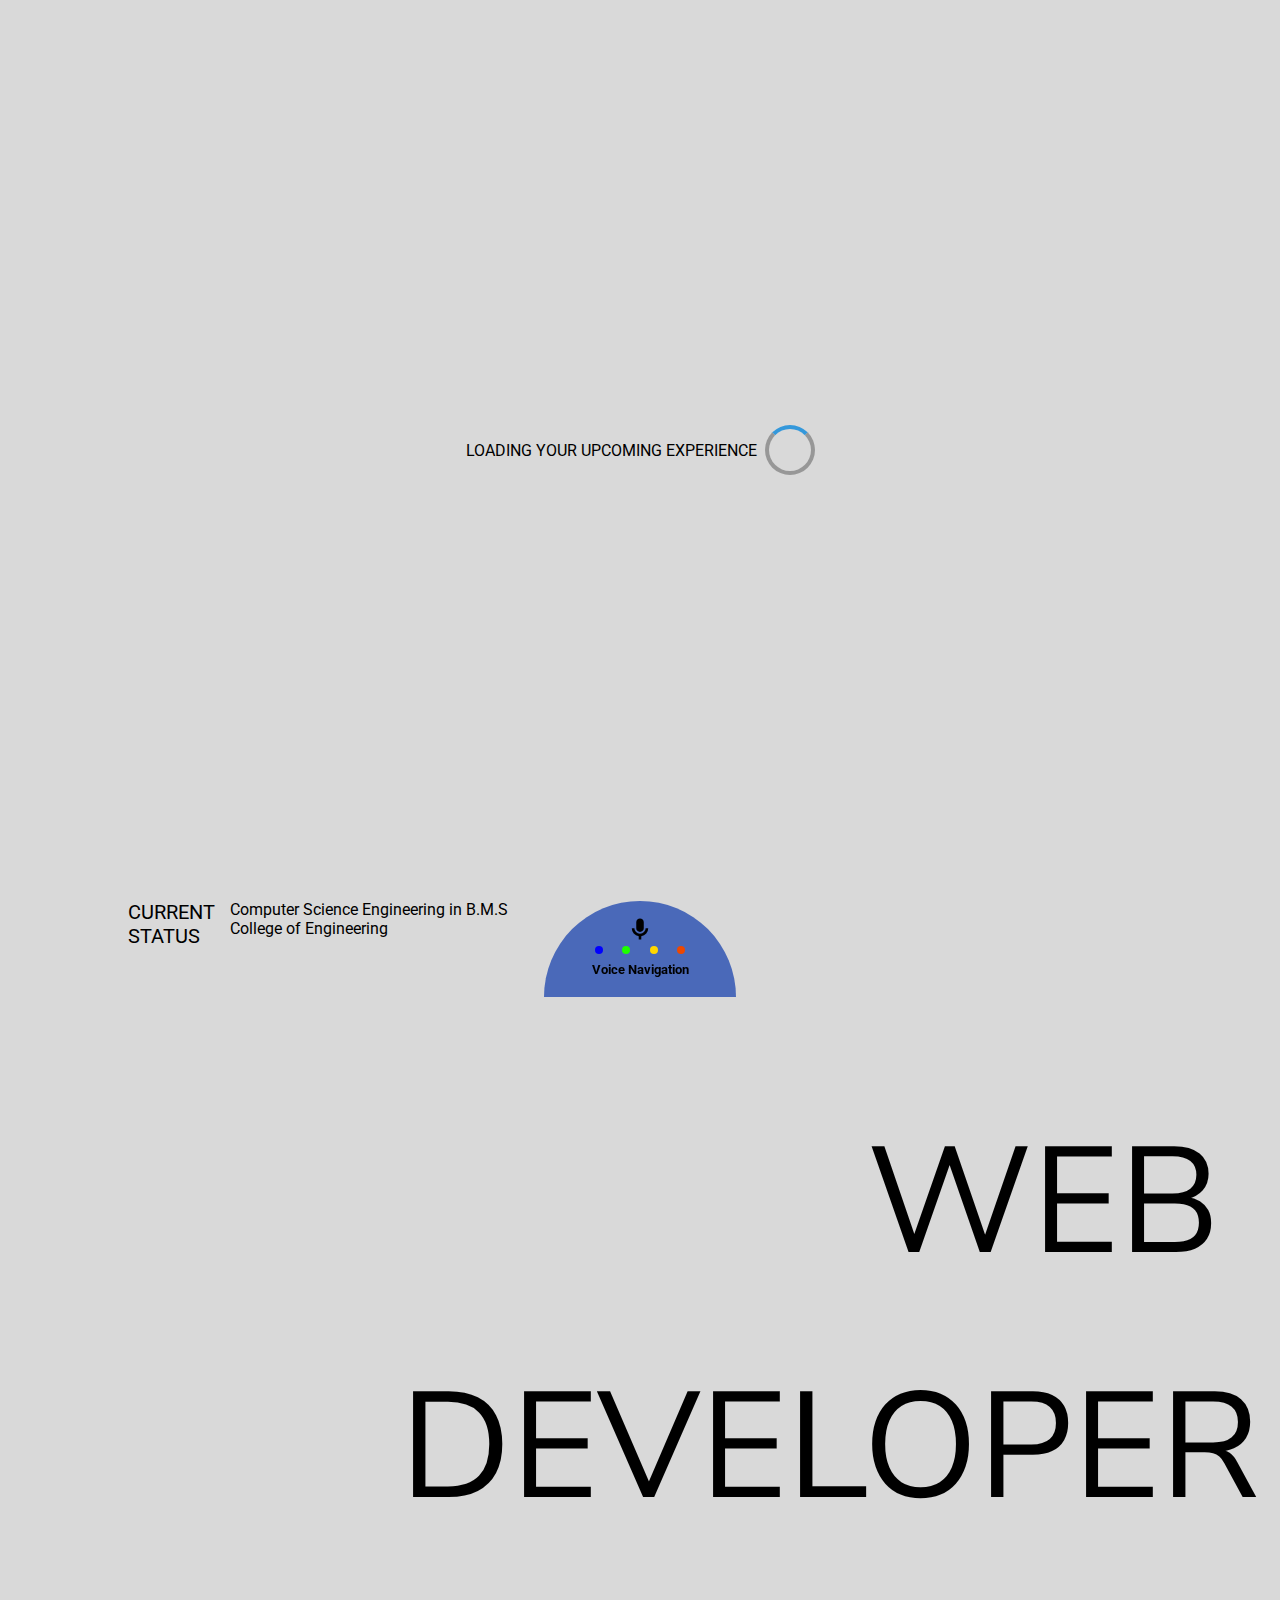
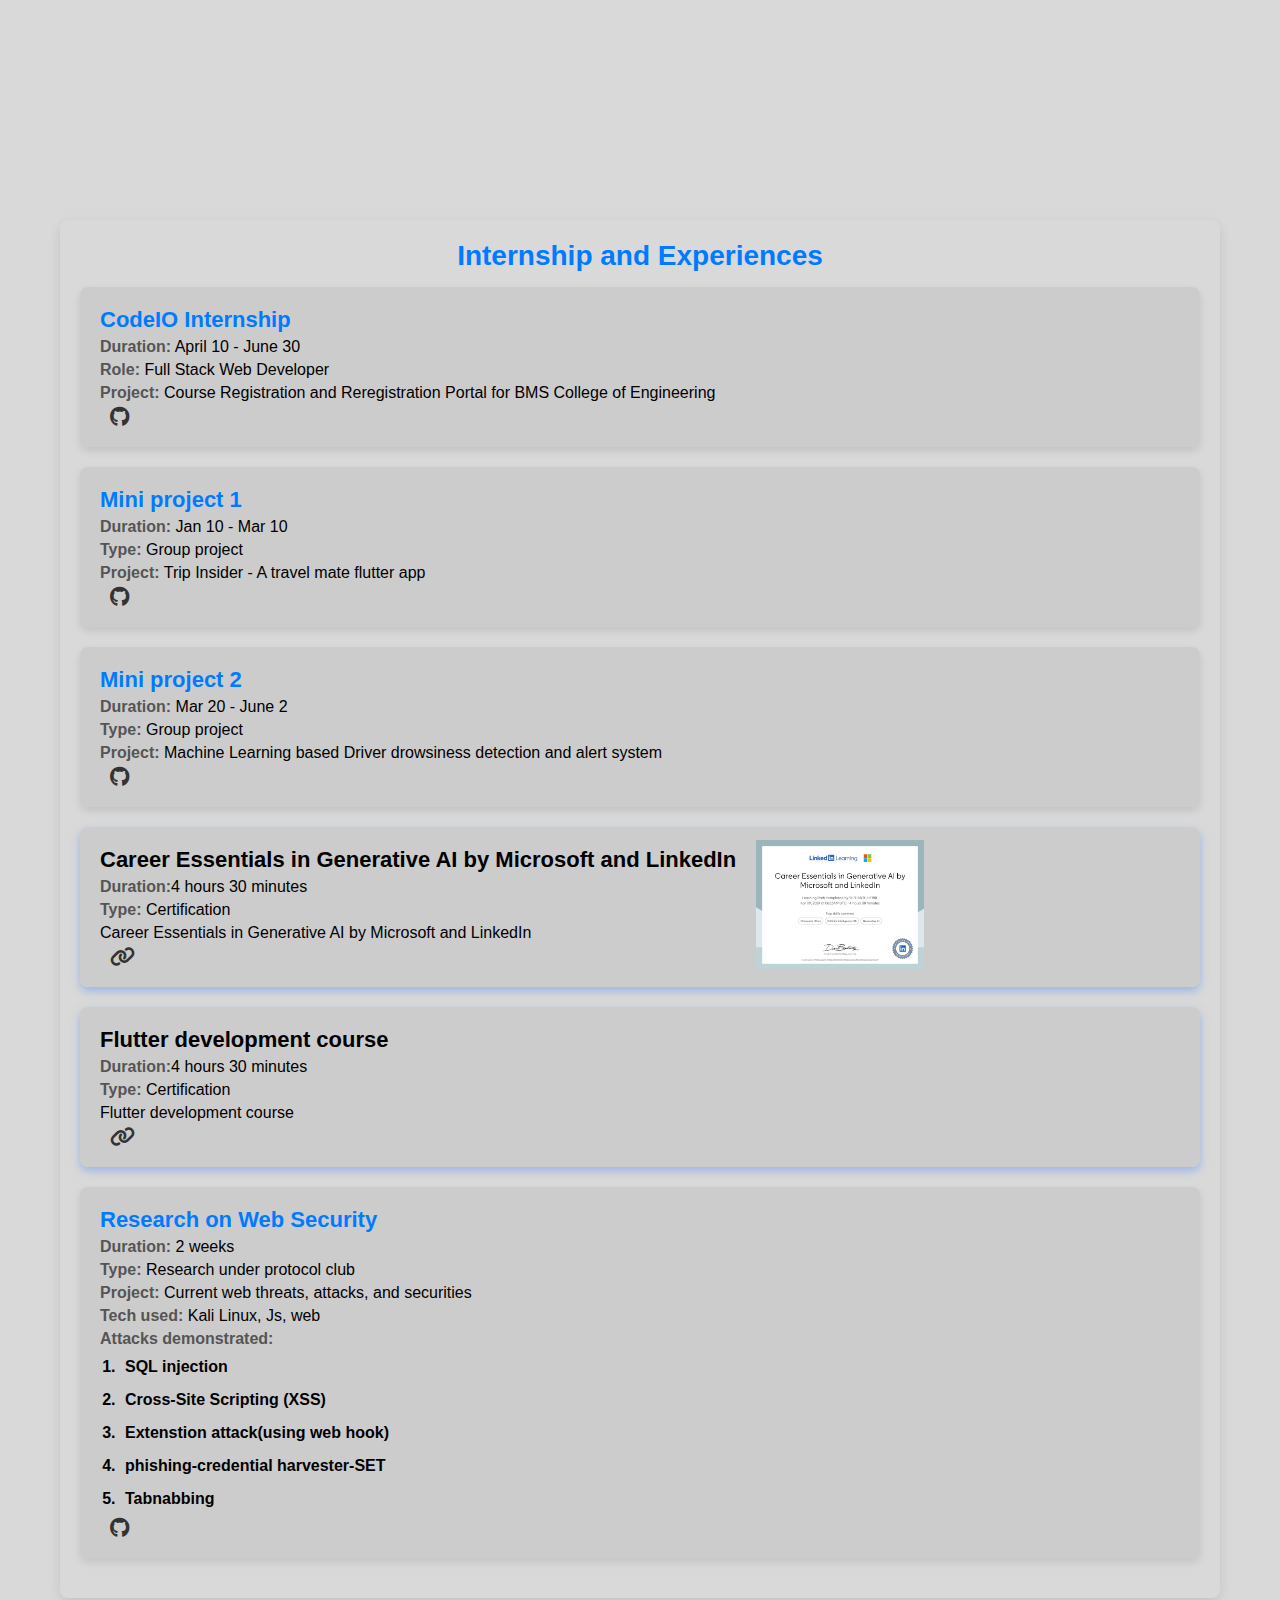
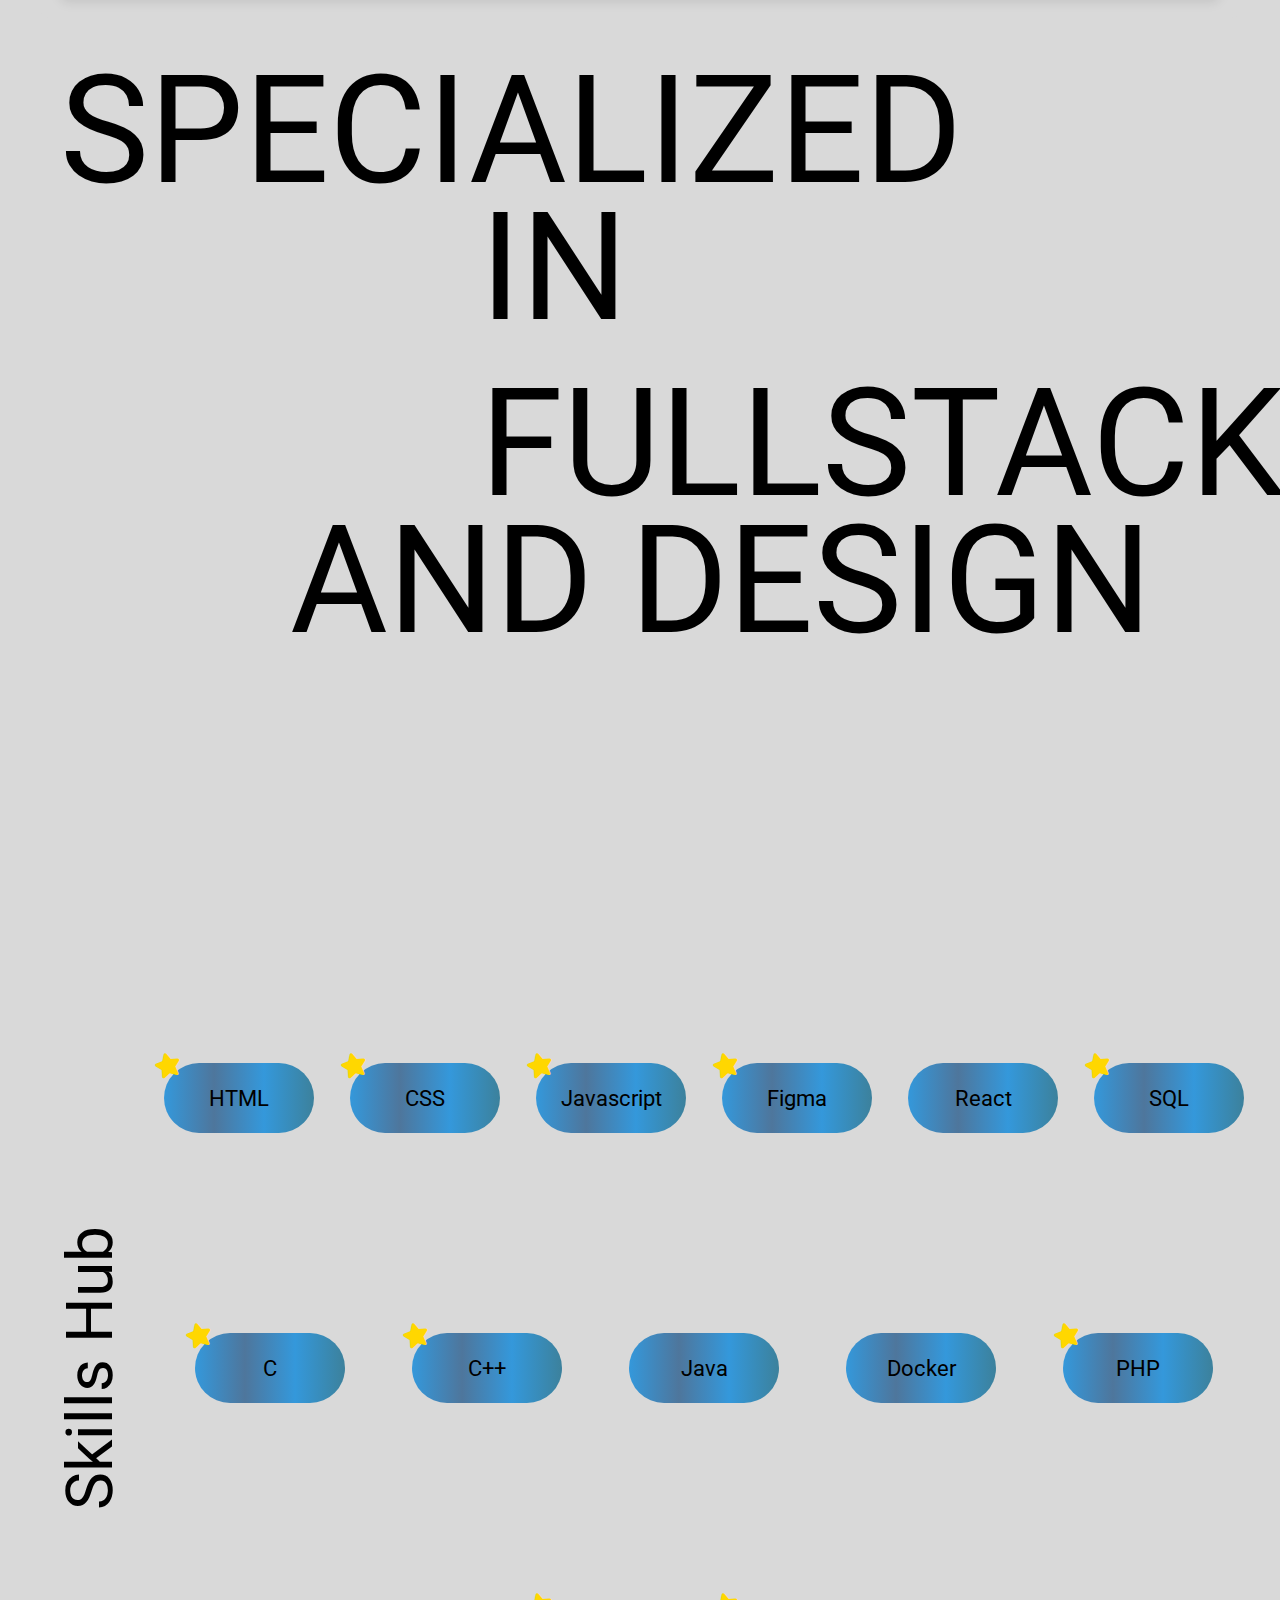
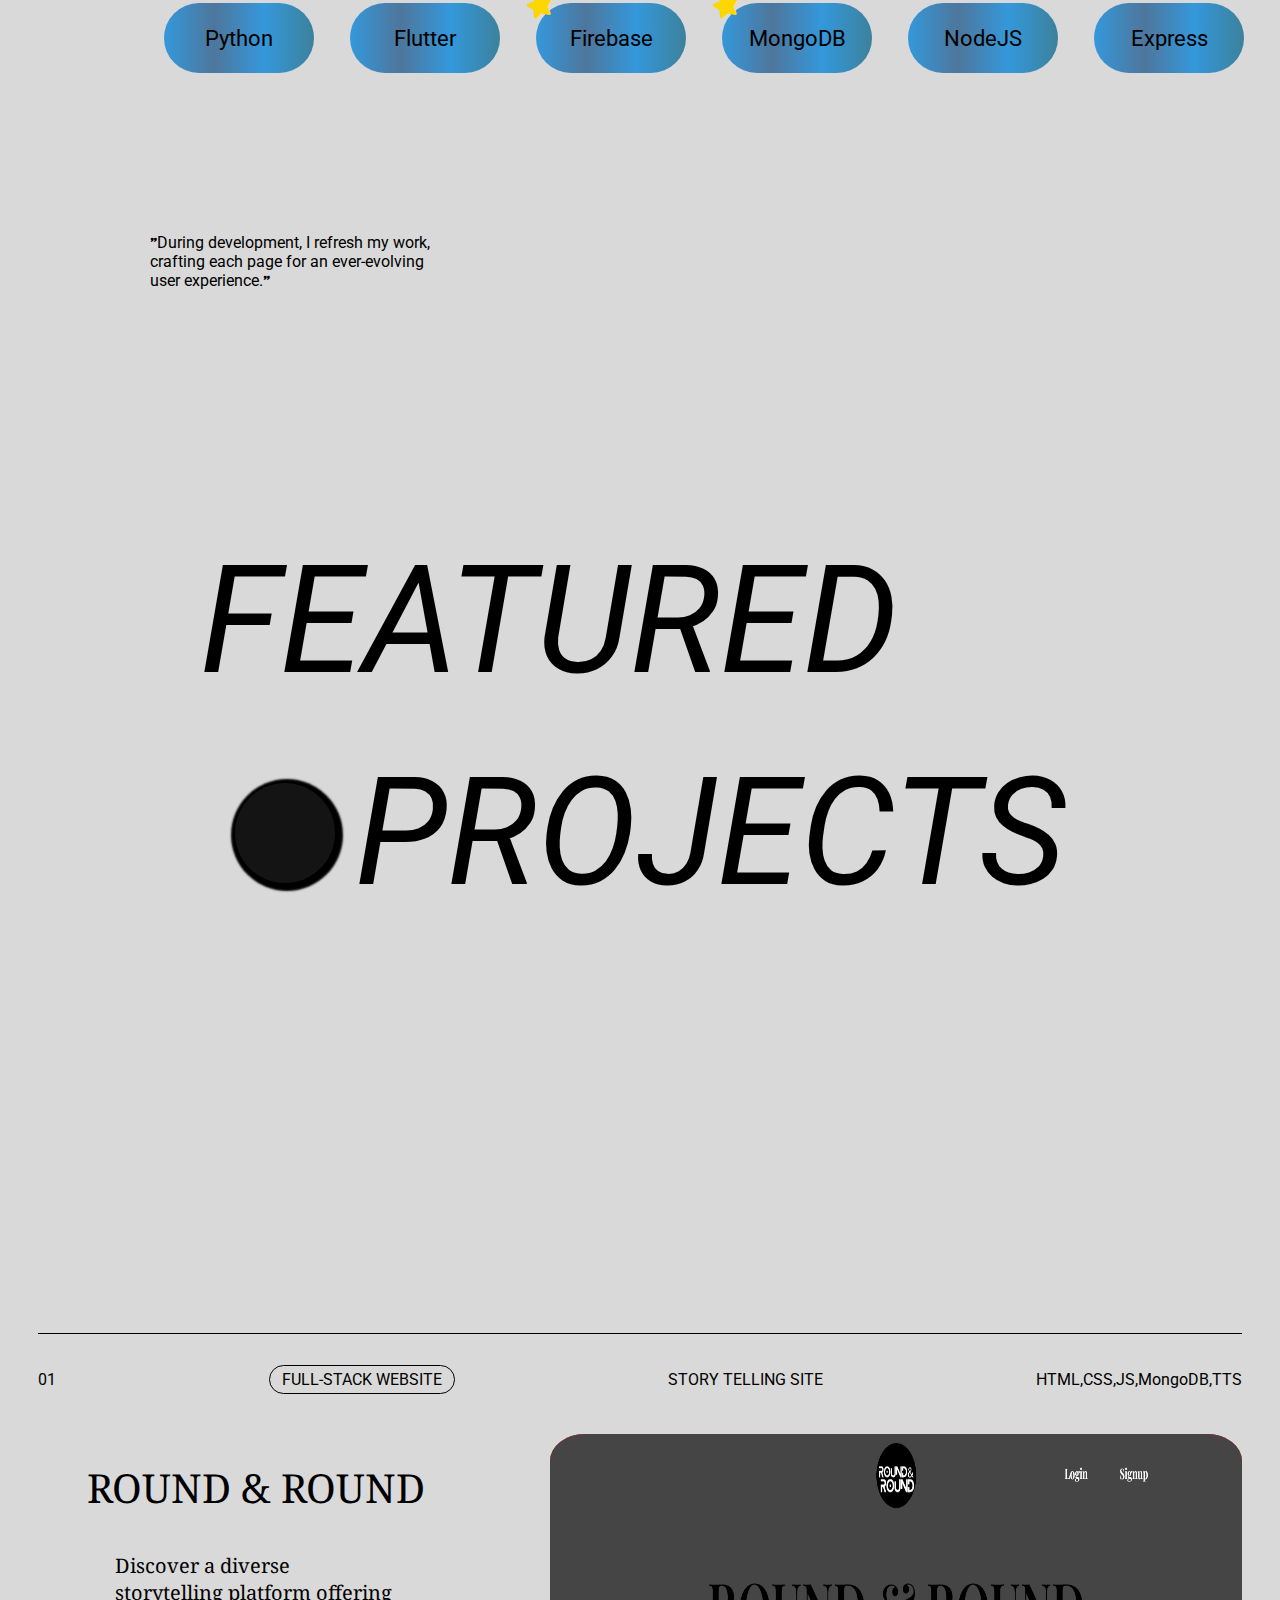
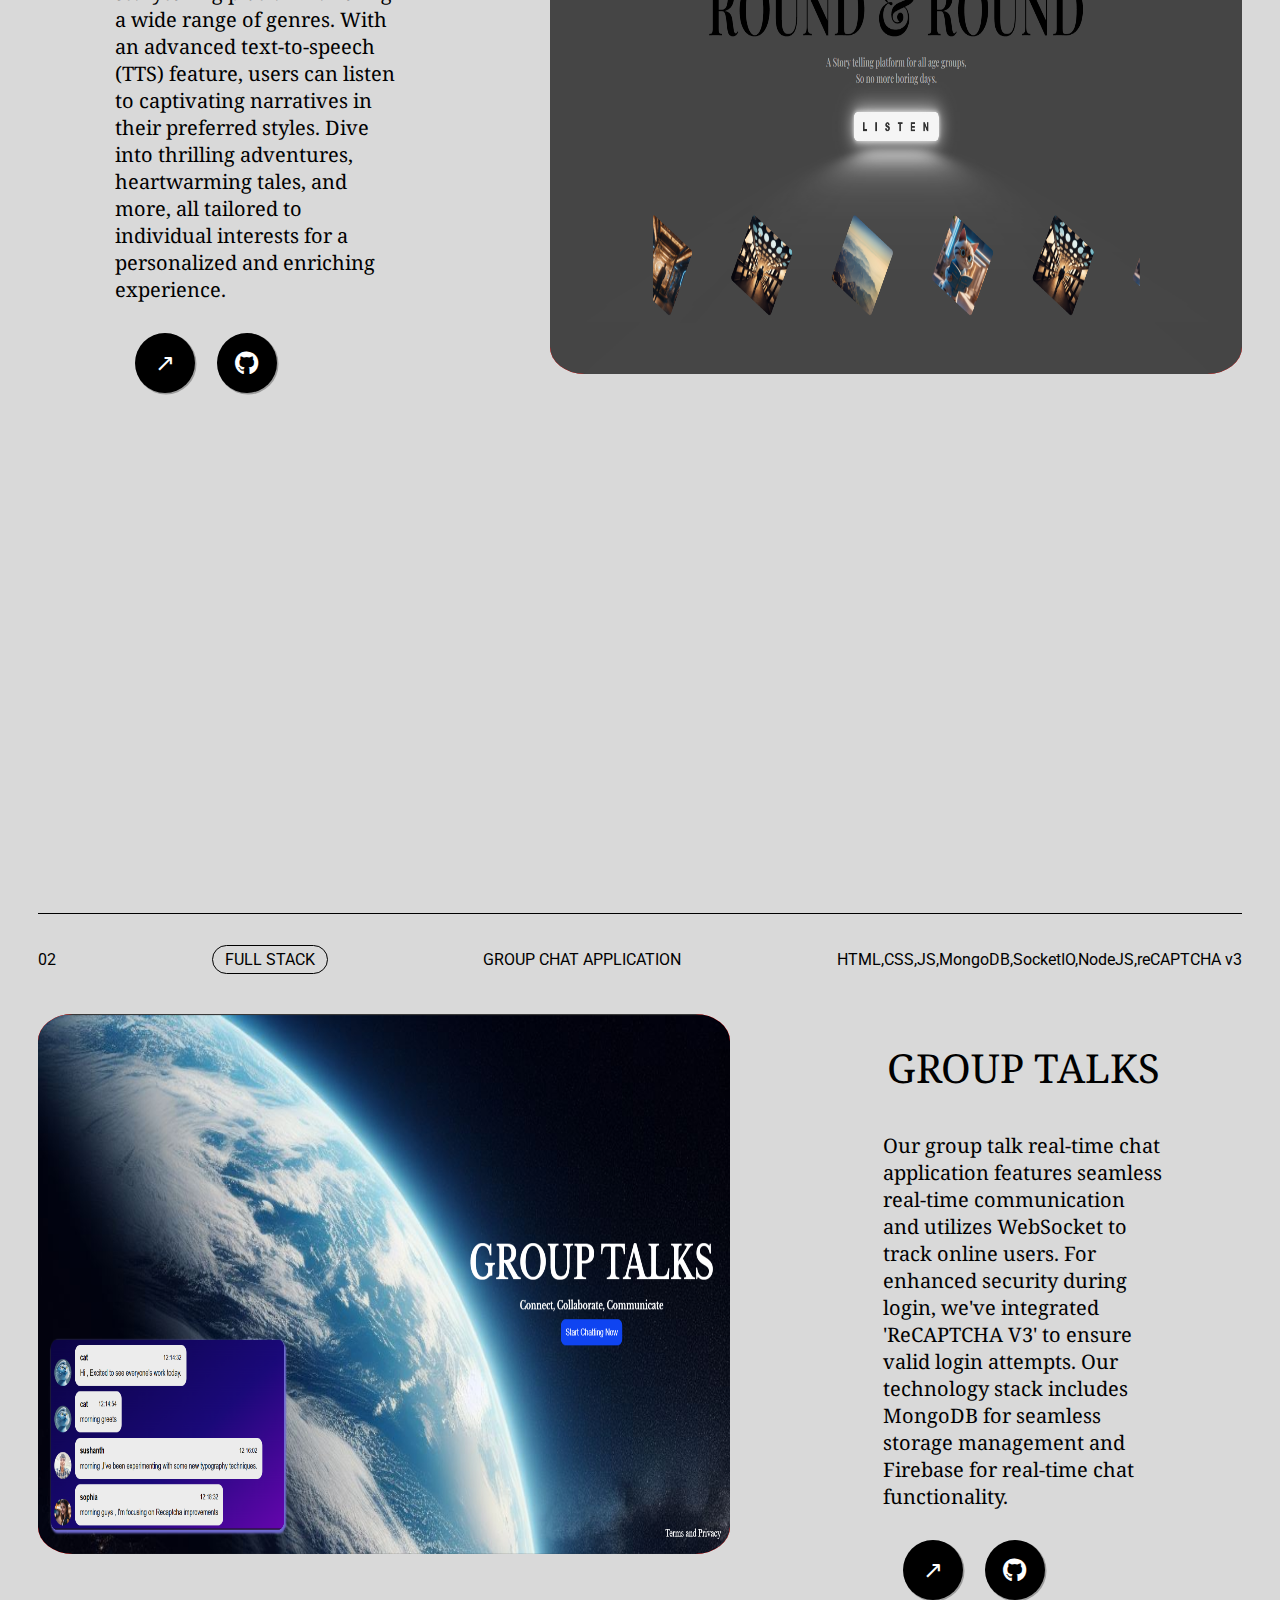
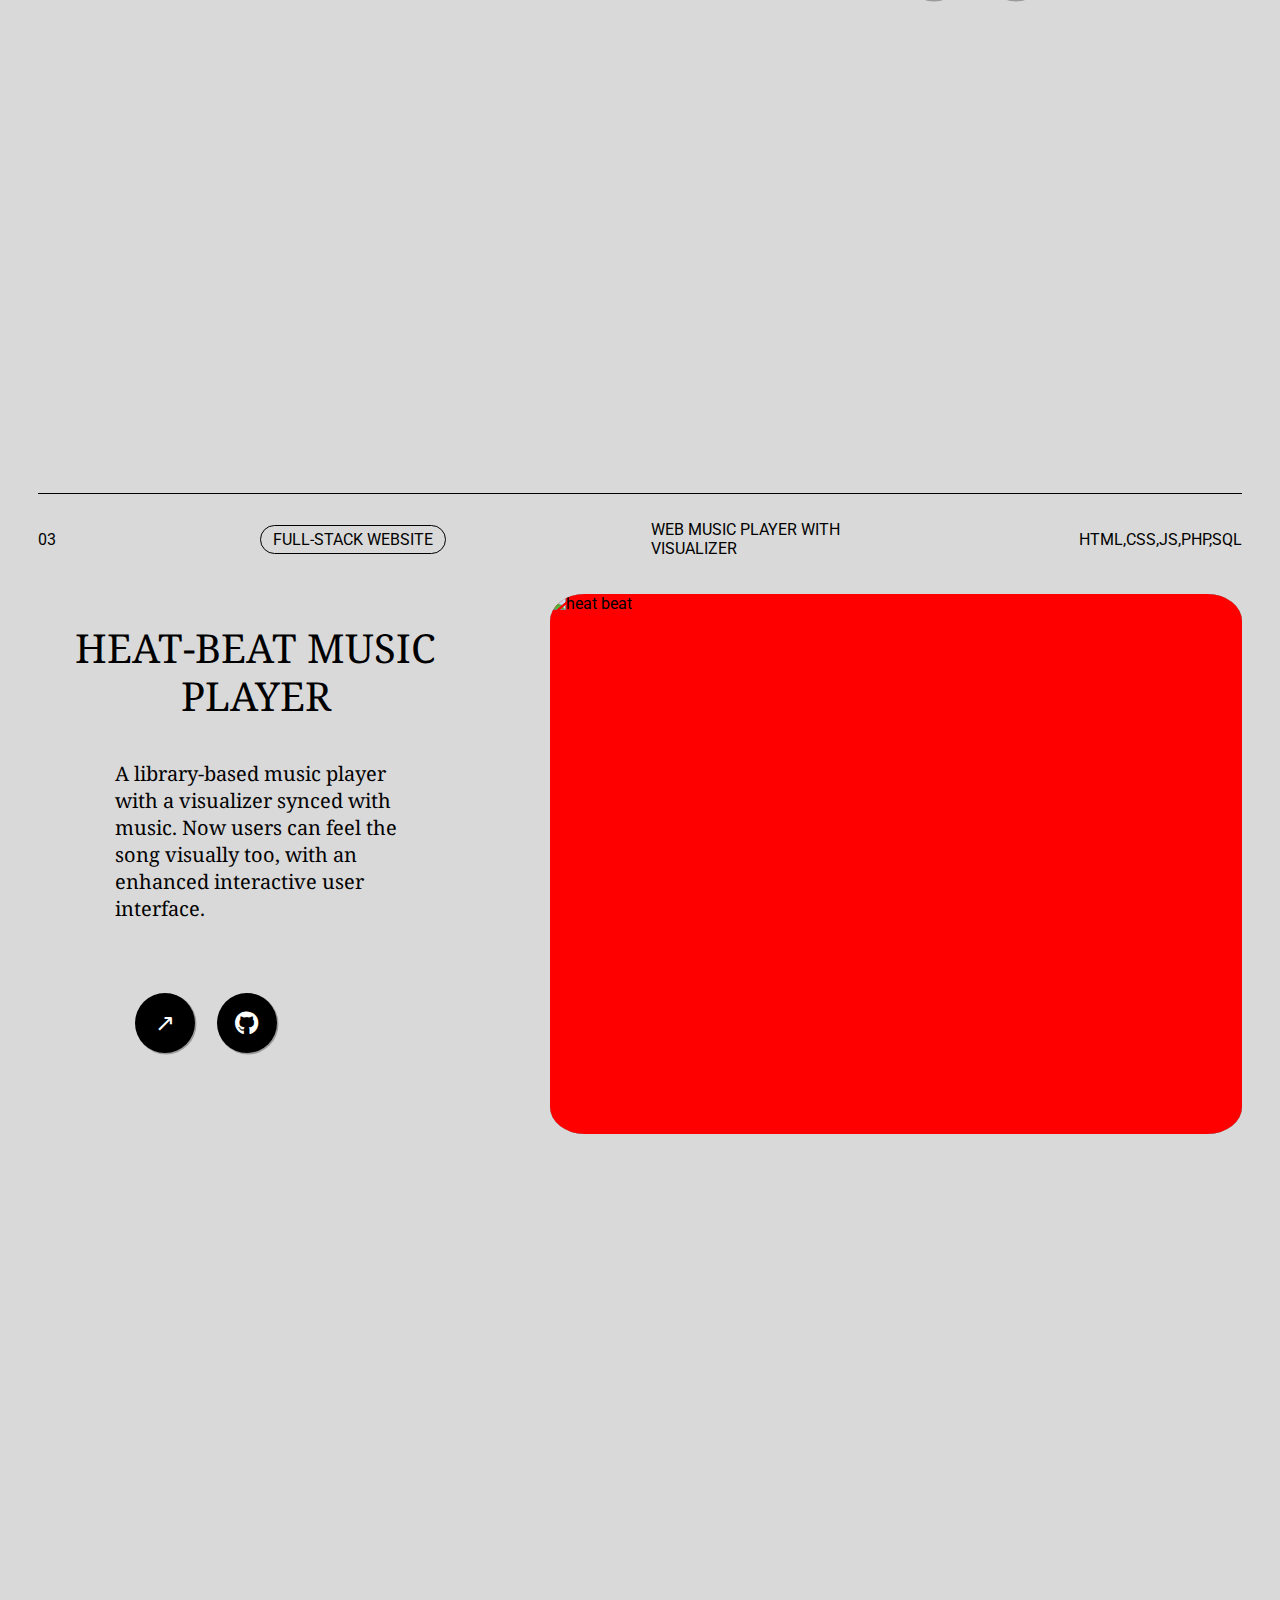
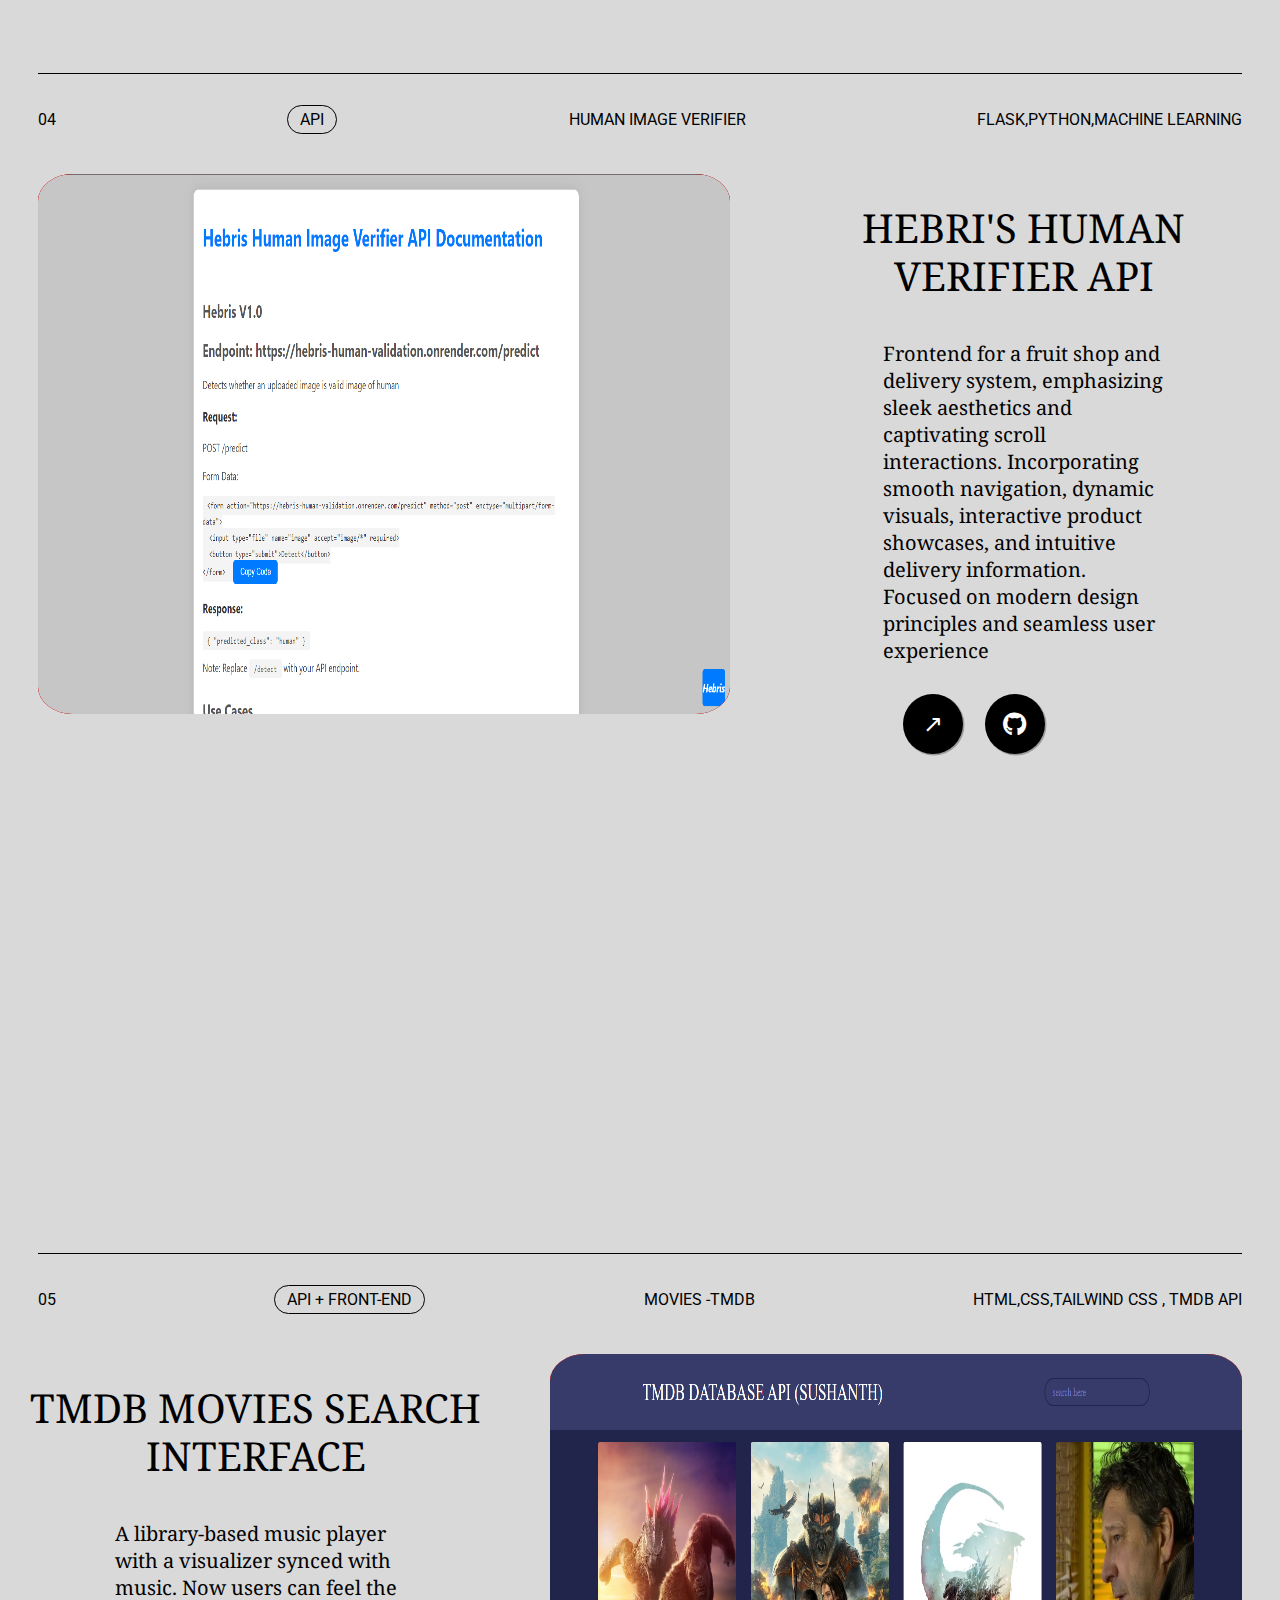
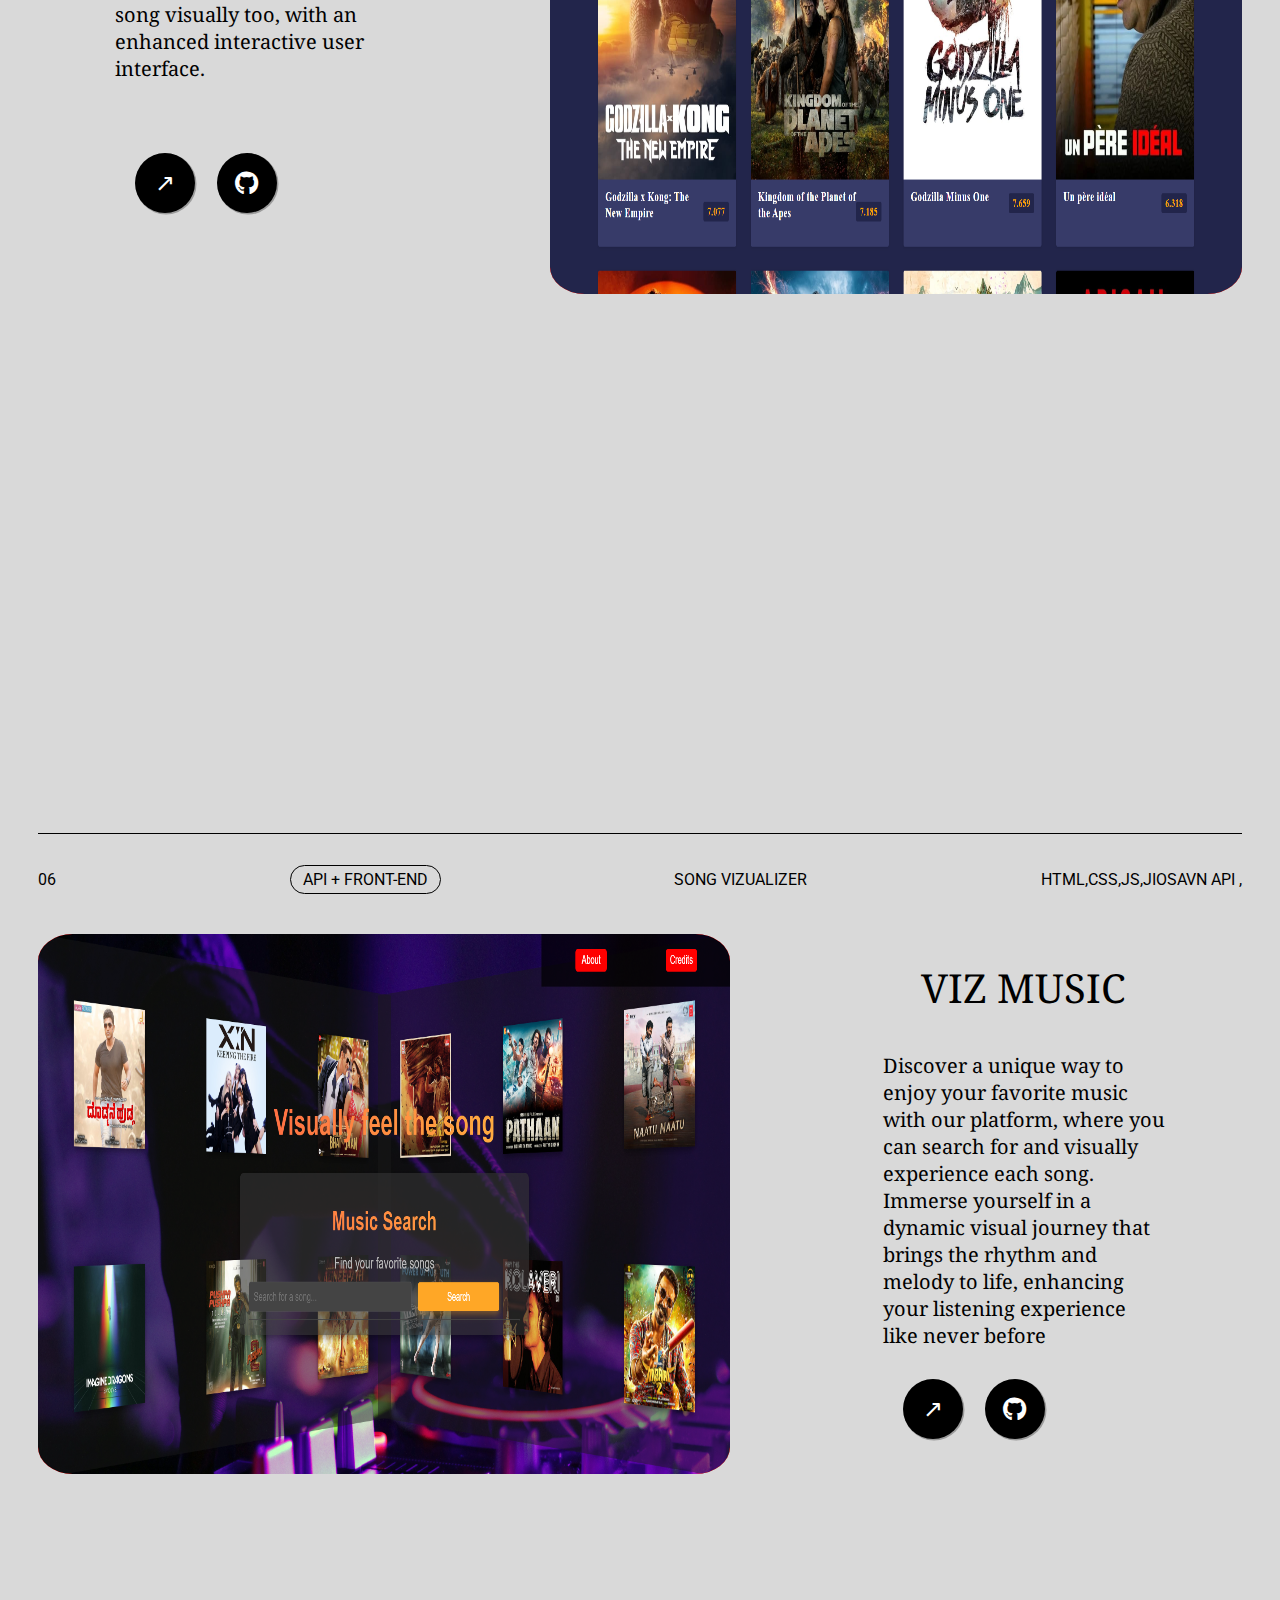
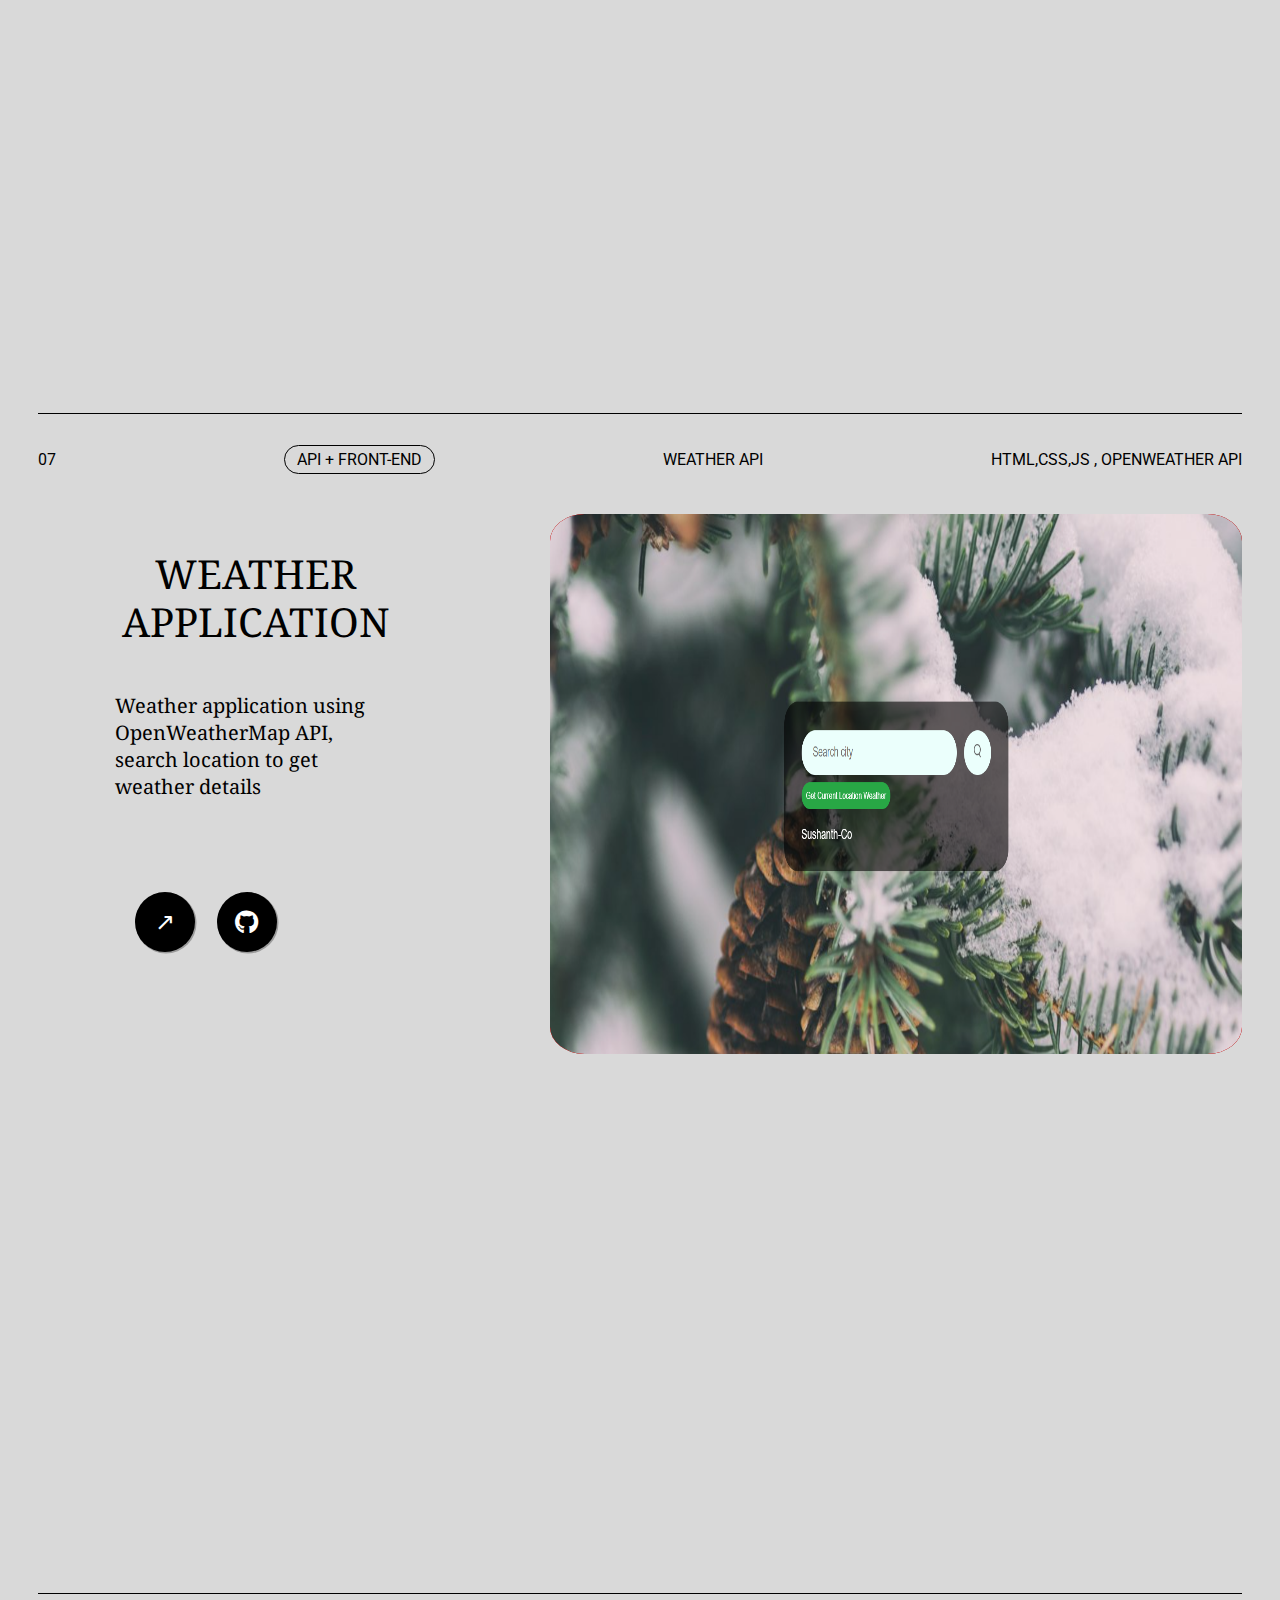
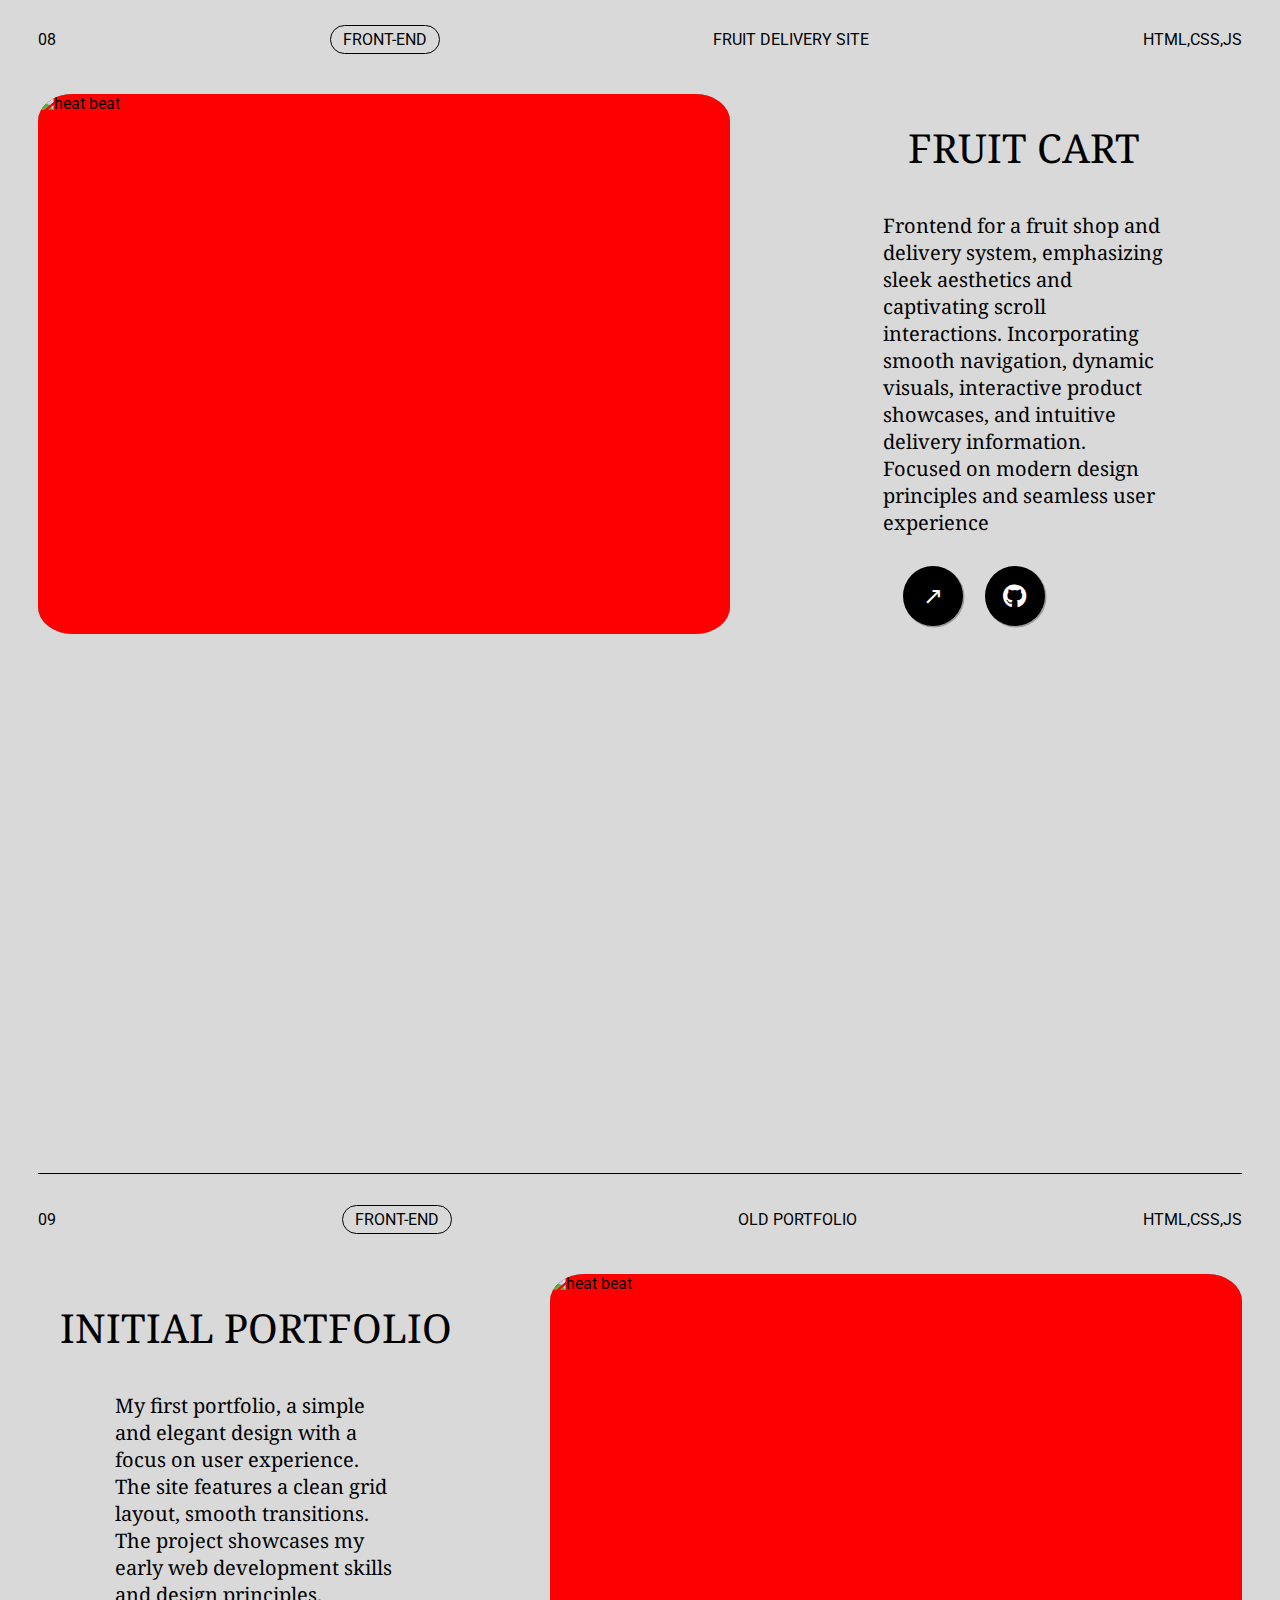
==== index.html @ 41e11ad6 "Update index.html" ====
<!DOCTYPE html>
<html lang="en">

<head>
    <meta charset="UTF-8">
    <meta name="viewport" content="width=device-width, initial-scale=1.0">
    <title>Sushanth-portfolio</title>
    <link rel="icon" href="Sushanth-transformed-bw-png.png" type="icon/x-image">
    <link rel="preconnect" href="https://fonts.googleapis.com">
<link rel="preconnect" href="https://fonts.gstatic.com" crossorigin>
<link href="https://fonts.googleapis.com/css2?family=Noto+Serif:ital,wght@0,100..900;1,100..900&display=swap" rel="stylesheet">
<link rel="stylesheet" href="https://cdnjs.cloudflare.com/ajax/libs/font-awesome/6.0.0-beta3/css/all.min.css">
    <link rel="stylesheet"
        href="https://fonts.googleapis.com/css2?family=Material+Symbols+Outlined:opsz,wght,FILL,GRAD@20..48,100..700,0..1,-50..200" />
    <link rel="stylesheet" href="style.css">
    <script src=""></script>
    <script src="https://cdn.jsdelivr.net/gh/studio-freight/lenis@1.0.27/bundled/lenis.min.js"></script
                                                                                              

    <link rel="stylesheet" href="https://fonts.googleapis.com/css2?family=Material+Symbols+Outlined:opsz,wght,FILL,GRAD@20..48,100..700,0..1,-50..200" />
    <link rel="stylesheet" href="https://fonts.googleapis.com/css2?family=Material+Symbols+Outlined:opsz,wght,FILL,GRAD@24,400,0,0" />
    <link rel="stylesheet" href="https://cdnjs.cloudflare.com/ajax/libs/font-awesome/6.0.0-beta3/css/all.min.css">
</head>

<body class="scrollable-div">
    <div id="loader">
        LOADING YOUR UPCOMING EXPERIENCE &nbsp;
        <div class="spinner"></div>
    </div>

<!-- comment -->

    <nav class="navbar scrollable-div">
        <div class="maintitle scrollable-div">
            <div class="title scrollable-div">Sushanth</div>
        </div>
        <div class="menu-icon scrollable-div" onclick="toggleMenu()">☰</div>
        <ul class="menu">
            <a href="#projects" onclick="lenis.scrollTo('#projects')" class="scroll-link">
                <li>Projects</li>
            </a>
            <a href="#enigma" onclick="lenis.scrollTo('#enigma')">
                <li>About</li>
            </a>
            <a href="#contact" onclick="lenis.scrollTo('#contact')">
                <li>Contact</li>
        </ul></a>
    </nav>

    <!-- into -->
    <div class="into scrollable-div" id="home">
        <div class="left scrollable-div">
            <div class="thumbout scrollable-div">
                <div class="thumb scrollable-div">
                    <img src="Sushanth-transformed-bw-png.png" alt="sushanth">
                </div>
            </div>
        </div>
        <div class="right">
            <div class="nameout">
                <div class="name">
                    <P class="hey">HELLO, I'M</P>
                    <p class="sushanth">
                        <span>S</span><span>U</span><span>S</span><span>H</span><span>A</span><span>N</span><span>T</span><span>H</span>
                    </p>
                    <br>
                    <p class="webdev">WEB DEVELOPER</p>
                </div>
            </div>
        </div>
    </div>



    <div class="space">
         <div class="status">
            <div class="status_wrapper">
                <div class="status1">CURRENT STATUS</div>
                 <div class="status2">Computer Science Engineering in B.M.S College of Engineering</div>
            </div>
            
        </div> 
        <div class="space1">
            <div class="space2">WEB</div>
            <div class="space3">DEVELOPER</div>
        </div> 
    </div>

    
    <div class="art">
        <div class="hingeleft">
            <div class="experience">
                <h2 class="intern">Internship and Experiences</h2>
    
                <div class="internship card">
                    <div class="card-content">
                        <h3>CodeIO Internship</h3>
                        <p><strong>Duration:</strong> April 10 - June 30</p>
                        <p><strong>Role:</strong> Full Stack Web Developer</p>
                        <p><strong>Project:</strong> Course Registration and Reregistration Portal for BMS College of Engineering</p>
                        <a href="https://github.com/Sushanth-Hebri/courseregistration" class="github-link" target="_blank"><i class="fab fa-github"></i></a>
                    </div>
                </div>
    
                <div class="internship card">
                    <div class="card-content">
                        <h3>Mini project 1</h3>
                        <p><strong>Duration:</strong> Jan 10 - Mar 10</p>
                        <p><strong>Type:</strong> Group project</p>
                        <p><strong>Project:</strong> Trip Insider - A travel mate flutter app</p>
                        <a href="https://github.com/yourusername/trip-insider" class="github-link" target="_blank"><i class="fab fa-github"></i></a>
                    </div>
                </div>
    
                <div class="internship card">
                    <div class="card-content-certificate">
                        <h3>Mini project 2</h3>
                        <p><strong>Duration:</strong> Mar 20 - June 2</p>
                        <p><strong>Type:</strong> Group project</p>
                        <p><strong>Project:</strong> Machine Learning based Driver drowsiness detection and alert system</p>
                        <a href="https://github.com/Sushanth-Hebri/Driver-Drowsiness-detection-and-alert-system" class="github-link" target="_blank"><i class="fab fa-github"></i></a>
                    </div>
                </div>

                <div class="internship card cer-bg">
                    <div class="card-content ">
                        <h3 class="certificate" >Career Essentials in Generative AI by Microsoft and LinkedIn</h3>
                        <p><strong>Duration:</strong>4 hours 30 minutes</p>
                        <p><strong>Type:</strong> Certification</p>
                        <p><strong></strong> Career Essentials in Generative AI by Microsoft and LinkedIn</p>
                        <a href="https://www.linkedin.com/learning/certificates/7f9219eeda22c2250bc389207002fa5041e8a234bf566238968164c6b673a257" class="github-link" target="_blank"><i class="fa fa-link"></i></a>
                    </div>
                    <div class="certificateimg">
                        <img src="microsoftlinkedincertificate.jpeg" alt="">
                    </div>
                </div>

                <div class="internship card cer-bg">
                    <div class="card-content">
                        <h3 class="certificate" >Flutter development course</h3>
                        <p><strong>Duration:</strong>4 hours 30 minutes</p>
                        <p><strong>Type:</strong> Certification</p>
                        <p><strong></strong> Flutter development course</p>
                        <a href="https://www.linkedin.com/learning/certificates/7f9219eeda22c2250bc389207002fa5041e8a234bf566238968164c6b673a257" class="github-link" target="_blank"><i class="fa fa-link"></i></a>
                    </div>
                    <div class="certificateimg">
                       
                    </div>
                </div>
                <div class="internship card">
                    <div class="card-content">
                        <h3>Research on Web Security</h3>
                        <p><strong>Duration:</strong> 2 weeks</p>
                        <p><strong>Type:</strong> Research under protocol club</p>
                        <p><strong>Project:</strong> Current web threats, attacks, and securities</p>
                        <p><strong>Tech used:</strong> Kali Linux, Js, web</p>
                        <p><strong>Attacks demonstrated:</strong></p>
                        <ol>
                            <li>SQL injection</li>
                            <li>Cross-Site Scripting (XSS)</li>
                            <li>Extenstion attack(using web hook)</li>
                            <li>phishing-credential harvester-SET</li>
                            <li>Tabnabbing</li>
                        </ol>
                        <a href="https://github.com/Sushanth-Hebri/Cross_Site_Scripting-XSS-demo" class="github-link" target="_blank"><i class="fab fa-github"></i></a>
                    </div>
                </div>
            </div>
        </div>
    </div>
    
    


    <div class="special">
        <div class="special1">
            <div class="sp0">
                <div class="spi0">SPECIALIZED</div>
            </div>
            <div class="sp1">
                <div class="spi1">IN FULLSTACK</div>
            </div>
            <div class="sp2">
                <div class="spi2">AND DESIGN</div>
            </div>
            <div class="sp3">
                <div class="spi3"></div>
            </div>
        </div>
    </div>


    <div class="skillout" id="skills">
      <div class="skillin">
        <div class="skilltitle">
            <div class="skills">Skills Hub</div>
        </div>

        <div class="skillcontent shadow">
            <div class="skillrow">
                <div class="torch2"></div>
                <div class="sk1">
                    <i class="fas fa-star star-icon"></i>
                    HTML
                </div>
             <div class="sk1"><i class="fas fa-star star-icon"></i>CSS</div>
             <div class="sk1"><i class="fas fa-star star-icon"></i>Javascript</div>
             <div class="sk1"><i class="fas fa-star star-icon"></i>Figma</div>
             <div class="sk1">React</div>
             <div class="sk1"><i class="fas fa-star star-icon"></i>SQL</div>
            </div>
            <div class="skillrow">
                <div class="sk1"><i class="fas fa-star star-icon"></i>C</div>
                <div class="sk1"><i class="fas fa-star star-icon"></i>C++</div>
                <div class="sk1">Java</div>
                <div class="sk1">Docker</div>
                <div class="sk1"><i class="fas fa-star star-icon"></i>PHP</div>
            </div>

            <div class="skillrow">
                <div class="sk1">Python</div>
                <div class="sk1">Flutter</div>
                <div class="sk1"><i class="fas fa-star star-icon"></i>Firebase</div>
                <div class="sk1"><i class="fas fa-star star-icon"></i>MongoDB</div>
                <div class="sk1">NodeJS</div>
                <div class="sk1">Express</div>



               
            </div>

            
            
        </div>
       
      </div>
    </div>


    <div class="projects">
        <div class="quote">
            <div class="q1">
                <p>
                    <span class="passion">"</span>During development, I refresh my work, crafting each page for an
                    ever-evolving user experience.<span class="passion">"</span>
                </p>
            </div>
        </div>


        <div class="featuredprojects" id="projects">
            <div class="phead">
                <div class="phead1">
                    <div class="ph1">FEATURED</div>
                </div>
                <div class="phead2">
                    <div class="ph2">
                        <div class="ballcontainer">
                            <div class="smallball"></div>
                        </div>PROJECTS
                    </div>
                </div>
            </div>
        </div>
    </div>



<div class="extra"></div>

    <div class="pjct1">
        <div class="horizontalline"></div>
        <div class="legend">
            <p class="project-count">01</p>
            <p class="project-type">FULL-STACK WEBSITE</p>
            <p class="project-description">STORY TELLING SITE</p>
            <p class="project-tool">HTML,CSS,JS,MongoDB,TTS</p>
        </div>

        <div class="project-content">
            <!-- <div class="project-left">
                <div class="project-name-container">
                    <div class="project-name1">HEAT-BEAT</div>
                    <div class="project-name2">MUSIC PLAYER</div>
                </div>
            </div> -->
            <div class="project-left">
                <div class="project-name-container">
                    <div class="project-name">
                      ROUND & ROUND
                    </div>
                    <div class="project-description-detailed">
                        Discover a diverse storytelling platform offering a wide range of genres. With an advanced text-to-speech (TTS) feature, users can listen to captivating narratives in their preferred styles. Dive into thrilling adventures, heartwarming tales, and more, all tailored to individual interests for a personalized and enriching experience.
                    </div>
                    <div class="links-to-out">
                        <a href="https://round-round.onrender.com" target="_blank" class="link-wrapper">
                            <div class="visit">
                                &#8599;
                            </div>
                        </a>
                        <a href="https://github.com/Sushanth-Hebri/round-round" target="_blank" class="link-wrapper">
                            <div class="github-repo">
                                <i class="fab fa-github"></i>
                            </div>
                        </a>
                    </div>
                    
                    
                    
                </div>
            </div>
            
            <div class="project-right">
                <div class="clicktoseemorel">Click to see more images</div>
                <div class="project-thumb">
                    <div class="project-image" id="seeimages" value="1">
                        <img src="roundandround.png" alt="heat beat" class="customsush">
                    </div>
                </div>
            </div>
        </div>

    </div>
<div class="extra"></div>

    <div class="pjct1">
        <div class="horizontalline"></div>
        <div class="legend">
            <p class="project-count">02</p>
            <p class="project-type">FULL STACK </p>
            <p class="project-description">GROUP CHAT APPLICATION</p>
            <p class="project-tool">HTML,CSS,JS,MongoDB,SocketIO,NodeJS,reCAPTCHA v3</p>
        </div>

        <div class="project-content">

            <div class="project-right">
                <div class="clicktoseemorer">Click to see more images</div>
                <div class="project-thumb">
                    <div class="project-image" id="seeimages" value="2">
                        <img src="grouptalks.png" alt="heat beat">
                    </div>

                </div>


            </div>
            <div class="project-left">
                <div class="project-name-container">
                    <div class="project-name">
                        GROUP TALKS
                    </div>
                    <div class="project-description-detailed">
                        Our group talk real-time chat application features seamless real-time communication and utilizes WebSocket to track online users. For enhanced security during login, we've integrated 'ReCAPTCHA V3' to ensure valid login attempts. Our technology stack includes MongoDB for seamless storage management and Firebase for real-time chat functionality.
                    </div>
                    <div class="links-to-out">
                        <a href="https://grouptalkk.onrender.com/" target="_blank" class="link-wrapper">
                            <div class="visit">
                                &#8599;
                            </div>
                        </a>
                        <a href="https://github.com/Sushanth-Hebri/realtimegd" target="_blank" class="link-wrapper">
                            <div class="github-repo">
                                <i class="fab fa-github"></i>
                            </div>
                        </a>
                    </div>
                </div>
            </div>
        </div>


    </div>
    
    <div class="extra"></div>
    <div class="pjct1">
        <div class="horizontalline"></div>
        <div class="legend">
            <p class="project-count">03</p>
            <p class="project-type">FULL-STACK WEBSITE</p>
            <p class="project-description">WEB MUSIC PLAYER WITH VISUALIZER</p>
            <p class="project-tool">HTML,CSS,JS,PHP,SQL</p>
        </div>

        <div class="project-content">
            <!-- <div class="project-left">
                <div class="project-name-container">
                    <div class="project-name1">HEAT-BEAT</div>
                    <div class="project-name2">MUSIC PLAYER</div>
                </div>
            </div> -->
            <div class="project-left">
                <div class="project-name-container">
                    <div class="project-name">
                        HEAT-BEAT MUSIC PLAYER
                    </div>
                    <div class="project-description-detailed">
                        A library-based music player with a visualizer synced with music. Now users can feel the song visually too, with an enhanced interactive user interface.
                    </div>
                    <div class="links-to-out">
                        <a href="https://github.com/Sushanth-Hebri" target="_blank" class="link-wrapper">
                            <div class="visit">
                                &#8599;
                            </div>
                        </a>
                        <a href="https://github.com/Sushanth-Hebri/frustratedboy" target="_blank" class="link-wrapper">
                            <div class="github-repo">
                                <i class="fab fa-github"></i>
                            </div>
                        </a>
                    </div>
                </div>
            </div>
            
            <div class="project-right">
                <div class="clicktoseemorel">Click to see more images</div>
                <div class="project-thumb">
                    <div class="project-image" id="seeimages" value="3">
                        <img src="p11.png" alt="heat beat" class="customsush">
                    </div>
                </div>

            </div>
        </div>

    </div>

    <div class="extra"></div>
    <div class="pjct1">
        <div class="horizontalline"></div>
        <div class="legend">
            <p class="project-count">04</p>
            <p class="project-type">API </p>
            <p class="project-description">HUMAN IMAGE VERIFIER</p>
            <p class="project-tool">FLASK,PYTHON,MACHINE LEARNING</p>
        </div>

        <div class="project-content">

            <div class="project-right">
                <div class="clicktoseemorer">Click to see more images</div>
                <div class="project-thumb">
                    <div class="project-image" id="seeimages" value="4">
                        <img src="humanverify.png" alt="heat beat">
                    </div>

                </div>


            </div>
            <div class="project-left">
                <div class="project-name-container">
                    <div class="project-name">
                        HEBRI'S HUMAN VERIFIER API
                    </div>
                    <div class="project-description-detailed">
                        Frontend for a fruit shop and delivery system, emphasizing sleek aesthetics and captivating scroll interactions. Incorporating smooth navigation, dynamic visuals, interactive product showcases, and intuitive delivery information. Focused on modern design principles and seamless user experience
                    </div>
                    <div class="links-to-out">
                        <a href="https://sushanth-hebri.github.io/Testing-Human-validation-api/" target="_blank" class="link-wrapper">
                            <div class="visit">
                                &#8599;
                            </div>
                        </a>
                        <a href="https://github.com/Sushanth-Hebri/Hebris-human-validation" target="_blank" class="link-wrapper">
                            <div class="github-repo">
                                <i class="fab fa-github"></i>
                            </div>
                        </a>
                    </div>
                </div>
            </div>
        </div>


    </div>
    <div class="extra"></div>
    <div class="pjct1">
        <div class="horizontalline"></div>
        <div class="legend">
            <p class="project-count">05</p>
            <p class="project-type">API + FRONT-END</p>
            <p class="project-description">MOVIES -TMDB </p>
            <p class="project-tool">HTML,CSS,TAILWIND CSS , TMDB API</p>
        </div>

        <div class="project-content">
            <!-- <div class="project-left">
                <div class="project-name-container">
                    <div class="project-name1">HEAT-BEAT</div>
                    <div class="project-name2">MUSIC PLAYER</div>
                </div>
            </div> -->
            <div class="project-left">
                <div class="project-name-container">
                    <div class="project-name">
                        TMDB MOVIES SEARCH INTERFACE
                    </div>
                    <div class="project-description-detailed">
                        A library-based music player with a visualizer synced with music. Now users can feel the song visually too, with an enhanced interactive user interface.
                    </div>
                    <div class="links-to-out">
                        <a href="https://sushanth-hebri.github.io/TMDB-API-INTEGRATION/" target="_blank" class="link-wrapper">
                            <div class="visit">
                                &#8599;
                            </div>
                        </a>
                        <a href="https://github.com/Sushanth-Hebri/TMDB-API-INTEGRATION" target="_blank" class="link-wrapper">
                            <div class="github-repo">
                                <i class="fab fa-github"></i>
                            </div>
                        </a>
                    </div>
                </div>
            </div>
            
            <div class="project-right">
                <div class="clicktoseemorel">Click to see more images</div>
                <div class="project-thumb">
                    <div class="project-image" id="seeimages" value="5">
                        <img src="tmdb.png" alt="heat beat" class="customsush">
                    </div>
                </div>

            </div>
        </div>

    </div>
    <div class="extra"></div>

    <div class="pjct1">
        <div class="horizontalline"></div>
        <div class="legend">
            <p class="project-count">06</p>
            <p class="project-type">API + FRONT-END </p>
            <p class="project-description">SONG VIZUALIZER </p>
            <p class="project-tool">HTML,CSS,JS,JIOSAVN API , </p>
        </div>

        <div class="project-content">

            <div class="project-right">
                <div class="clicktoseemorer">Click to see more images</div>
                <div class="project-thumb">
                    <div class="project-image" id="seeimages" value="6">
                        <img src="vizmusic.png" alt="heat beat">
                    </div>

                </div>


            </div>
            <div class="project-left">
                <div class="project-name-container">
                    <div class="project-name">
                        VIZ MUSIC
                    </div>
                    <div class="project-description-detailed">
                        Discover a unique way to enjoy your favorite music with our platform, where you can search for and visually experience each song. Immerse yourself in a dynamic visual journey that brings the rhythm and melody to life, enhancing your listening experience like never before
                    </div>
                    <div class="links-to-out">
                        <a href="https://sushanth-hebri.github.io/Viz-Music/" target="_blank" class="link-wrapper">
                            <div class="visit">
                                &#8599;
                            </div>
                        </a>
                        <a href="https://github.com/Sushanth-Hebri/Viz-Music" target="_blank" class="link-wrapper">
                            <div class="github-repo">
                                <i class="fab fa-github"></i>
                            </div>
                        </a>
                    </div>
                </div>
            </div>
        </div>
    </div>

    <div class="extra"></div>
    <div class="pjct1">
        <div class="horizontalline"></div>
        <div class="legend">
            <p class="project-count">07</p>
            <p class="project-type">API + FRONT-END</p>
            <p class="project-description">WEATHER API </p>
            <p class="project-tool">HTML,CSS,JS , OPENWEATHER API</p>
        </div>

        <div class="project-content">
            <div class="project-left">
                <div class="project-name-container">
                    <div class="project-name">
                       WEATHER APPLICATION 
                    </div>
                    <div class="project-description-detailed">
                        Weather application using OpenWeatherMap API, search location to get weather details
                    </div>
                    <div class="links-to-out">
                        <a href="https://sushanth-hebri.github.io/Weather_API/" target="_blank" class="link-wrapper">
                            <div class="visit">
                                &#8599;
                            </div>
                        </a>
                        <a href="https://github.com/Sushanth-Hebri/Weather_API" target="_blank" class="link-wrapper">
                            <div class="github-repo">
                                <i class="fab fa-github"></i>
                            </div>
                        </a>
                    </div>
                </div>
            </div>
            <div class="project-right">
                <div class="clicktoseemorel">Click to see more images</div>
                <div class="project-thumb">
                    <div class="project-image" id="seeimages" value="7">
                        <img src="weatherapi.png" alt="heat beat">
                    </div>
                </div>
            </div>
        </div>
    </div>

    <div class="extra"></div>

    <div class="pjct1">
        <div class="horizontalline"></div>
        <div class="legend">
            <p class="project-count">08</p>
            <p class="project-type">FRONT-END </p>
            <p class="project-description">FRUIT DELIVERY SITE</p>
            <p class="project-tool">HTML,CSS,JS</p>
        </div>

        <div class="project-content">

            <div class="project-right">
                <div class="clicktoseemorer">Click to see more images</div>
                <div class="project-thumb">
                    <div class="project-image" id="seeimages" value="8">
                        <img src="P21.png" alt="heat beat">
                    </div>

                </div>


            </div>
            <div class="project-left">
                <div class="project-name-container">
                    <div class="project-name">
                        FRUIT CART
                    </div>
                    <div class="project-description-detailed">
                        Frontend for a fruit shop and delivery system, emphasizing sleek aesthetics and captivating scroll interactions. Incorporating smooth navigation, dynamic visuals, interactive product showcases, and intuitive delivery information. Focused on modern design principles and seamless user experience
                    </div>
                    <div class="links-to-out">
                        <a href="https://sushanth-hebri.github.io/Fruit-cart-sample.github.io/" target="_blank" class="link-wrapper">
                            <div class="visit">
                                &#8599;
                            </div>
                        </a>
                        <a href="https://github.com/Sushanth-Hebri/Fruit-cart-sample.github.io" target="_blank" class="link-wrapper">
                            <div class="github-repo">
                                <i class="fab fa-github"></i>
                            </div>
                        </a>
                    </div>
                </div>
            </div>
        </div>


    </div>



    <div class="extra"></div>
    <div class="pjct1">
        <div class="horizontalline"></div>
        <div class="legend">
            <p class="project-count">09</p>
            <p class="project-type">FRONT-END </p>
            <p class="project-description">OLD PORTFOLIO</p>
            <p class="project-tool">HTML,CSS,JS</p>
        </div>

        <div class="project-content">
            <div class="project-left">
                <div class="project-name-container">
                    <div class="project-name">
                        INITIAL PORTFOLIO
                    </div>
                    <div class="project-description-detailed">
                        My first portfolio, a simple and elegant design with a focus on user experience. The site features a clean grid layout, smooth transitions. The project showcases my early web development skills and design principles.
                    </div>
                    <div class="links-to-out">
                        <a href="" target="_blank" class="link-wrapper">
                            <div class="visit">
                                &#8599;
                            </div>
                        </a>
                        <a href="https://github.com/Sushanth-Hebri/Sushanth_portfolio.github.io" target="_blank" class="link-wrapper">
                            <div class="github-repo">
                                <i class="fab fa-github"></i>
                            </div>
                        </a>
                    </div>
                </div>
            </div>
            <div class="project-right">
                <div class="clicktoseemorel">Click to see more images</div>
                <div class="project-thumb">
                    <div class="project-image" id="seeimages" value="9">
                        <img src="p31.png" alt="heat beat">
                    </div>
                </div>
            </div>
        </div>
    </div>

    <div class="extra"></div>

    <div class="pjct1">
        <div class="horizontalline"></div>
        <div class="legend">
            <p class="project-count">10</p>
            <p class="project-type">BLOG DESIGN </p>
            <p class="project-description">PSYCHOLOGY BLOG</p>
            <p class="project-tool">HTML,CSS,JS</p>
        </div>

        <div class="project-content">

            <div class="project-right">
                <div class="clicktoseemorer">Click to see more images</div>
                <div class="project-thumb">
                    <div class="project-image" id="seeimages" value="10">
                        <img src="P41.png" alt="heat beat">
                    </div>
                </div>
            </div>
            <div class="project-left">
                <div class="project-name-container">
                    <div class="project-name">
                       MIND ENIGMA
                    </div>
                    <div class="project-description-detailed">
                        A psychology and wellness-focused blog site dedicated to exploring major topics and delivering insightful blogs that empower users with knowledge and ideas.
                    </div>
                    <div class="links-to-out">
                        <a href="https://sushanth-hebri.github.io/ClarityIQ_Blog.github.io/" target="_blank" class="link-wrapper">
                            <div class="visit">
                                &#8599;
                            </div>
                        </a>
                        <a href="https://github.com/Sushanth-Hebri/ClarityIQ_Blog.github.io" target="_blank" class="link-wrapper">
                            <div class="github-repo">
                                <i class="fab fa-github"></i>
                            </div>
                        </a>
                    </div>
                </div>
            </div>
        </div>
    </div>

    <div class="extra " id="enigma"></div>

    <div class="about" id="about">

        <div class="about_heading">
            <div class="about_heading_in">
                <div class="enigmabg">
                    <div class="pin"></div>
                </div>
                <div class="about_title">ENIGMA</div>
            </div>

            <div class="dropouter">
                <div class="drop1">
                    <div class="drop "></div>
                </div>
                <div class="drop2">
                    <div class="drop "></div>
                </div>
            </div>
        </div>

        <div class="aboutstory">
            <div class="story">
                <div class="story1">
                    <p> <span class="passion">"</span>
                        Since 2019, I've immersed myself in the captivating world of web development and design. Each
                        project has driven me to hone my skills and perfect my craft. User interaction is the driving
                        force in the digital realm, and I'm dedicated to providing exceptional user experiences.

                        To me, websites are more than just visuals; they serve as gateways to seamless digital journeys.
                        Every click, scroll, and tap represents an opportunity to enhance the user's experience, making
                        it more enjoyable and meaningful.

                        I'm passionate about crafting web and design solutions that not only look great but also
                        function seamlessly. It's about connecting people with technology in an intuitive and engaging
                        way.<span class="passion">"</span>
                    </p>
                </div>
            </div>


        </div>

    </div>

    <br><br><br><br>


    
<div class="gsapbp">

    <div class="Galleria">
        <div class="galleria-text">GALLORIA</div>
    </div>
    <div class="gsapcontainer">

        <section class="panel">
         <div class="panel-cont">

            <div class="panel-card">
                <div class="panel-card-desc one">
                    <div class="panel-image-desc">Heat-Beat is a interactive web music player with visualizer,  feel the song visually too.
                    </div>
                </div>
               <img src="Screenshot 2023-12-24 013145.png" alt="">
            </div>
           

            <div class="panel-card">
                <div class="panel-card-desc two">
                    <div class="panel-image-desc">Visualizer that synced with song.
                    </div>
                </div>
               <img src="p11.png" alt="">
            </div>
            


            
      
         </div>
        </section>

        <section class="panel">
         
         <div class="panel-cont">
            
            <div class="panel-card">
                <div class="panel-card-desc three">
                    <div class="panel-image-desc">Psychology and wellness blog, in update mode. <br>
                    </div>
                </div>
               <img src="Screenshot 2023-12-24 221757.png" alt="">
            </div>
           


            <div class="panel-card">
                <div class="panel-card-desc four">
                    <div class="panel-image-desc"> Front End Design for Fruit cart.
                    </div>
                </div>
               <img src="P21.png" alt="">
            </div>
            


            
         </div>
        </section>

        <section class="panel">
            <div class="panel-cont">

                <div class="panel-card">
                    <div class="panel-card-desc five">
                        <div class="panel-image-desc">Story site with various genres and interactive story tellig. Working..
                        </div>
                    </div>
                   <img src="Screenshot 2023-12-24 222043.png" alt="">
                </div>


                <div class="panel-card">
                    <div class="panel-card-desc six">
                        <div class="panel-image-desc">Psychology blog another page
                        </div>
                    </div>
                   <img src="Screenshot 2023-12-24 224953.png" alt="">
                </div>

            </div>
        </section>
        
      </div>
</div>








    <div class="extras"></div>

    <div class="letstalkouter" id="contact">
        <div class="letstalk_container">
            <div class="letstalk_title_container">
                <div class="letstalk_ball">
                    <marquee direction="left">Valued Visitors:<span id="visits">3222</span></marquee> 
                
                </div>
                <div class="letstalk"> LETS TALK </div>
            </div>
            <div class="letstalk-line"></div>

        </div>

        <div class="ping">
            <div class="pingleft">
                <div class="pingleftin">
                    <div class="pingl1" id="pingrightin0">PING ME</div>
                </div>
            </div>
            <div class="pingright">
                <div class="pinrightin">
                    <div class="pingrightin1" id="pingrightin1">
                        <div class="contact-thumb">
                            <div class="contact-img"><img src="linkedin.png" alt="LINKEDIN"></div>
                        </div>
                        <div class="contact-name">
                            <div class="contact-name-in">LINKEDIN</div>
                        </div>
                    </div>
                    <div class="pingrightin1" id="pingrightin2">
                        <div class="contact-thumb">
                            <div class="contact-img"><img src="github.png" alt="GITHUB"></div>
                        </div>
                        <div class="contact-name">
                            <div class="contact-name-in">GITHUB</div>
                        </div>
                    </div>
                    <div class="pingrightin1" id="pingrightin3">
                        <div class="contact-thumb">
                            <div class="contact-img"><img src="email.png" alt="EMAIL"></div>
                        </div>
                        <div class="contact-name">
                            <div class="contact-name-in">EMAIL</div>
                        </div>
                    </div>
                   
                    <div class="pingrightin1" id="pingrightin5">
                        <div class="contact-thumb">
                            <div class="contact-img"><img src="instagram.png" alt="INSTAGRAM"></div>
                        </div>
                        <div class="contact-name">
                            <div class="contact-name-in">INSTAGRAM</div>
                        </div>
                    </div>

                </div>
            </div>
        </div>
    </div>
    <div class="extras">

    </div>


<div class="gohnadsfree">
    <div class="gohandsfreein">
        <div class="hands">Echo Guide</div>
        <div class="gohandin">
            <div class="mica"> <div class="micimg"><span class="material-symbols-outlined mic" onclick="voice()"> 
                mic
                </span> </div>
                <div class="micbutton"> 
                    <div class="bulb1 bulb" id="b1"></div>
                    <div class="bulb2 bulb" id="b2"></div>
                    <div class="bulb3 bulb" id="b3"></div>
                    <div class="bulb4 bulb" id="b4"></div>
                </div>
                <div class="micname"><h5>Voice Navigation</h5></div>
            </div>
            </div>
    </div>
</div>


<div class="micinfo-right">
<div class="info-out">
    <div class="info-in" id="infoIn">
        <div class="termination-symbol" onclick="removeInfo()"><span class="material-symbols-outlined close" id="toggleArrow">
            keyboard_arrow_up
            </span></div>

        <!-- <h1>Echo Guide</h1>
        <h4>Voice based navigation -try using commands</h4> -->
        <div class="echointo">Hey, I'm Echo Guide  <br> Just tap  <span class="material-symbols-outlined micinmanual" > 
            mic
            </span> symbol and pronounce commands</div>

            <div class="commands">
                <div class="cmdleft">
                    <div class="cmd1">"who are you"</div>
                    <div class="cmd1">"what can you do"</div>
                    <div class="cmd1">"creator"</div>
                    <div class="cmd1">"give intro"</div>
                    <div class="cmd1">"light the skill"</div>
                </div>
                <div class="cmdright">
                    <div class="cmd1">"projects"</div>
                    <div class="cmd1">"about"</div>
                    <div class="cmd1">"skills"</div>
                    <div class="cmd1">"contact"</div>
                    <div class="cmd1">"scroll down/up"</div>
                </div>
            </div>
        <!-- <div class="cmd1">say "Scroll down"</div>
        <div class="cmd1">say "Who are you"</div>
        <div class="cmd1">say "what can you do"</div>
        <div class="cmd1">say "About"</div>
        <div class="cmd1">say "Projects"</div>
        <div class="cmd1">say "contact"</div>
        <div class="byme">Created by : Sushanth</div> -->

    </div>
</div>
</div>










    <div id="mode">
        <img src="moon.png" title="Light Theme" id="icon" onclick="toggleDarkMode()" alt="moon">
    </div>
    <a href="#" onclick="lenis.scrollTo('#')" class="scroll-to-top"><span class="material-symbols-outlined"
            title="move up">
            arrow_upward
        </span></a>



        <div class="viewprojectimages" id="imageModal">
            <div class="image-container">
                <img id="currentImage" src="" alt="Project Image">
            </div>
            <button class="close-button" id="closeModal">&times;</button>

            <div class="image-nav">
                <button id="prevButton">&lt;</button>
                <button id="nextButton">&gt;</button>
            </div>
        </div>
        
    




















    <footer>
        <div class="footer_out">
            <div class="footer_in">
                <div class="footeritems hover-underline-animation">BASED IN INDIA</div>
                <div class="footeritems hover-underline-animation">SUSHANTHHEBRI336@GMAIL.COM</div>
                <div class="footeritems hover-underline-animation" id="github2"> GITHUB</div>
                <div class="footeritems hover-underline-animation"> <a href="Sushanth-Resume-23.pdf"
                        download="sushanth-hebri cv"> MY CV</a></div>
            </div>
        </div>
    </footer>


    <script>
        function toggleMenu() {
            const menu = document.querySelector('.menu');
            if (menu.classList.contains('active')) {
                menu.classList.remove('active');
                menu.classList.add('inactive');
            } else {
                menu.classList.remove('inactive');
                menu.classList.add('active');
            }
        }



        document.addEventListener('click', function (event) {
            const menu = document.querySelector('.menu');
            const menuIcon = document.querySelector('.menu-icon');
            if (menu.classList.contains('active') && event.target !== menu && event.target !== menuIcon && !menu.contains(event.target)) {
                menu.classList.remove('active');

            }
        });

    </script>

    <script>
        // hover adre left ge barutte
        const thumb = document.querySelector('.thumb');
        const sushanth = document.querySelector('.sushanth');

        thumb.addEventListener('mouseenter', () => {
            sushanth.classList.add('activate');
            // sushanth.classList.remove('goback');
        });

        thumb.addEventListener('mouseleave', () => {
            sushanth.classList.remove('activate');
            // sushanth.classList.add('goback');
        });

    </script>


    <script>
        // dark themes
        function toggleDarkMode() {
            const body = document.querySelector('body');
            const toggle = document.querySelector('#icon');

            body.classList.toggle('dark-theme');

            if (body.classList.contains('dark-theme')) {
                toggle.src = 'sun.png';
            } else {
                toggle.src = 'moon.png';
            }
            localStorage.setItem('dark-theme', body.classList.contains('dark-theme') ? 'enabled' : 'disabled');
        }
        if (localStorage.getItem('dark-theme') === 'enabled') {
            document.body.classList.add('dark-theme');
            document.querySelector('#icon').src = 'sun.png';
        }

    </script>

    <script>
        const navbar = document.querySelector('.navbar');
        const scrollThreshold = 30;

        window.addEventListener('scroll', () => {
            if (window.scrollY <= scrollThreshold) {
                navbar.style.borderColor = 'var(--secondary-color)';
            } else {
                navbar.style.borderColor = 'transparent';
            }
        });


    </script>

    <script>
        document.addEventListener("DOMContentLoaded", function () {
            const scrollLinks = document.querySelectorAll(".scroll-link");

            for (const link of scrollLinks) {
                link.addEventListener("click", function (e) {
                    e.preventDefault();

                    const targetId = this.getAttribute("href").substring(1);
                    const targetElement = document.getElementById(targetId);

                    if (targetElement) {
                        targetElement.scrollIntoView({
                            behavior: "smooth",
                        });
                    }
                });
            }
        });

    </script>

    <script>
        const scrollUpElement = document.querySelector('.sushanth');
        window.addEventListener('scroll', () => {
            const scrollY = window.scrollY;
            const translateY = Math.min(scrollY, 20);
            scrollUpElement.style.transform = `translateY(-${translateY}px)`;
        });

    </script>
    <script>
        const scrollUp = document.querySelector('.thumbout');

        window.addEventListener('scroll', () => {
            const scrollY = window.scrollY;
            const translateY = Math.min(scrollY, 20);
            scrollUp.style.transform = `translateY(-${translateY}px)`;

        });

    </script>

    <script>
        let artbox = document.querySelector('.artbox');
        let art = document.querySelector('.art');

        let rotateDegrees = -45; // Start at -45 degrees

        function rotateArtbox(degrees) {
            artbox.style.transform = `rotate(${degrees}deg)`;
        }

        function handleScroll() {
            const artTop = art.getBoundingClientRect().top;

            if (artTop <= 0 && rotateDegrees !== 135) {
                rotateDegrees = 135;
                rotateArtbox(rotateDegrees);
            } else if (artTop > 0 && rotateDegrees !== -45) {
                rotateDegrees = -45;
                rotateArtbox(rotateDegrees);
            }
        }

        window.addEventListener('scroll', handleScroll);
    </script>




    <script>
        const pingrightin0 = document.getElementById("pingrightin0");
        const pingrightin1 = document.getElementById("pingrightin1");
        const pingrightin2 = document.getElementById("pingrightin2");
        const pingrightin3 = document.getElementById("pingrightin3");
        const pingrightin4 = document.getElementById("pingrightin4");
        const pingrightin5 = document.getElementById("pingrightin5");
        const pingrightin6 = document.getElementById("github2");


        pingrightin1.addEventListener("click", function () {
            const newWindow = window.open("https://www.linkedin.com/in/sushanth-hebri-2065a4229/", "_blank");
            newWindow.opener = null;
        });
        pingrightin2.addEventListener("click", function () {
            const newWindow = window.open("https://github.com/Sushanth-Hebri", "_blank");
            newWindow.opener = null;
        });
        pingrightin3.addEventListener("click", function () {
            const newWindow = window.open("mailto:sushanthhebri336@gmail.com", "_blank");
            newWindow.opener = null;
        });
      
        pingrightin5.addEventListener("click", function () {
            const newWindow = window.open("https:///sushanth_hebri", "_blank");
            newWindow.opener = null;
        });
        pingrightin0.addEventListener("click", function () {
            const newWindow = window.open("mailto:sushanthhebri336@gmail.com", "_blank");
            newWindow.opener = null;
        });

        pingrightin6.addEventListener("click", function () {
            const newWindow = window.open("https://github.com/Sushanth-Hebri", "_blank");
            newWindow.opener = null;
        });
    </script>


    <script>
        window.addEventListener('scroll', function () {
            var scrollPosition = window.pageYOffset;
            var scrollButton = document.querySelector('.scroll-to-top');

            if (scrollPosition > 200) {
                scrollButton.classList.add('show');
            } else {
                scrollButton.classList.remove('show');
            }
        });

        document.querySelector('.scroll-to-top').addEventListener('click', function (event) {
            event.preventDefault();
            window.scrollTo({
                top: 0,
                behavior: 'smooth'
            });
        });
    </script>



    <script>
        const lenis = new Lenis({
            duration: 1.2,
            easing: (t) => (t === 1 ? 1 : 1 - Math.pow(2, -10 * t)),
            direction: "vertical",
            gestureDirection: "vertical",
            smooth: true,
            smoothTouch: false,
            touchMultiplier: 2,
        });

        function raf(time) {
            lenis.raf(time);
            requestAnimationFrame(raf);
        }

        requestAnimationFrame(raf);


    </script>
    <script>
        // Select all the images on the page
        const images = document.querySelectorAll('img');

        // Initialize a counter to track loaded images
        let imageLoadCount = 0;

        // Function to hide the loading animation
        function hideLoader() {
            // document.getElementById('loader').style.display = 'none';
            loader.style.opacity = '0';
            loader.style.transition = 'opacity 1s';
            setTimeout(function () {
                loader.style.display = 'none';
            }, 1000);
        }

        // Function to track when an image is loaded
        function imageLoaded() {
            imageLoadCount++;
            if (imageLoadCount === images.length) {
                // All images have loaded, hide the loader
                hideLoader();
            }
        }

        // Loop through all images and attach the load event listener
        images.forEach((image) => {
            if (image.complete) {
                // If the image is already loaded, increment the count
                imageLoaded();
            } else {
                image.addEventListener('load', imageLoaded);
            }
        });
    </script>








<!-- //voice modules -->
<script>
    var micainfoValue = sessionStorage.getItem('micainfo');
console.log('micainfo value:', micainfoValue);



    function micinfo() {
    sessionStorage.setItem('micainfo', 1);
}
</script>


<script>
    let quer = "";

function voice() {
    var audio = new Audio();
    audio.src = 'assistant-2.mp3';
    audio.play();


    // guide only for new session user
    var micainfoValue = sessionStorage.getItem('micainfo');
    if( micainfoValue==null){
    var infoIn = document.getElementById('infoIn');
    infoIn.classList.add('show-info');
    var audio = new Audio();
    audio.src = 'echo-guide-total.mp3';
    audio.play();
    }


// animation assistant on click
var b1 = document.getElementById('b1');
var b2 = document.getElementById('b2');
var b3 = document.getElementById('b3');
var b4 = document.getElementById('b4');
    b1.classList.toggle('b1animation');
    b2.classList.toggle('b2animation');
    b3.classList.toggle('b3animation');
    b4.classList.toggle('b4animation');

    

    








    sessionStorage.setItem('micainfo', 1);

    // Request microphone permission only if not granted yet
    if (quer === "") {
        var recognition = new webkitSpeechRecognition();
        recognition.lang = "en-GB";

        recognition.onresult = function (event) {
            console.log(event);
            const transcript = event.results[0][0].transcript;
            quer = transcript;
            processText(quer);
        };

        recognition.onend = function () {
            // Clear the transcript variable after processing
            quer = "";
        };

        // Start speech recognition
        recognition.start();
    }


// Example function to process the transcript
function processText(transcript) {
    console.log("Processing:", transcript);
    // Implement your logic here based on the transcript
}
    
        
      
    
        function scrollToSection(sectionId) {
            var section = document.getElementById(sectionId);
            if (section) {
                section.scrollIntoView({ behavior: 'smooth' });
            }
        }
    
    
        function smoothScrollDown(duration) {
            const targetPosition = document.body.scrollHeight;
            const startPosition = window.pageYOffset;
            const distance = targetPosition - startPosition;
            let startTime = null;
    
            function animation(currentTime) {
                if (startTime === null) startTime = currentTime;
                const timeElapsed = currentTime - startTime;
                const run = ease(timeElapsed, startPosition, distance, duration);
                window.scrollTo(0, run);
                if (timeElapsed < duration) requestAnimationFrame(animation);
            }
    
            function ease(t, b, c, d) {
                t /= d / 2;
                if (t < 1) return c / 2 * t * t + b;
                t--;
                return -c / 2 * (t * (t - 2) - 1) + b;
            }
    
            requestAnimationFrame(animation);
        }
    
        function smoothScrollUp(duration) {
            const targetPosition = 0;
            const startPosition = window.pageYOffset;
            const distance = targetPosition - startPosition;
            let startTime = null;
    
            function animation(currentTime) {
                if (startTime === null) startTime = currentTime;
                const timeElapsed = currentTime - startTime;
                const run = ease(timeElapsed, startPosition, distance, duration);
                window.scrollTo(0, run);
                if (timeElapsed < duration) requestAnimationFrame(animation);
            }
    
            function ease(t, b, c, d) {
                t /= d / 2;
                if (t < 1) return c / 2 * t * t + b;
                t--;
                return -c / 2 * (t * (t - 2) - 1) + b;
            }
    
            requestAnimationFrame(animation);
        }
    
    
    
    
        function processText(text) {
            text = text.toLowerCase();
            const setColorCommand = "set colour to";
            const setColorCommand2 = "set background colour to"
            const scrolldown = "scroll down";
            const scrollup = "scroll up";
            const projects = "projects";
            const contact = "contact";
            const about = "about";
            const scroll= "scroll";
            const changemode= "change mode";
            const darkmode= "dark mode";
            const whoru= "who are you";
            const whatcanudo = "what can you do";
            const skills= "skills";
            const creator = "creator";
            const lighttheskill= "light the skill";
            const intro = "intro";
         
    
            if (text.includes(setColorCommand)) {
        var mycolor = text.replace(setColorCommand, '').replace('.', '').trim();
        console.log('Color:', mycolor);
        document.body.style.backgroundColor = mycolor;
    } 
    else if (text.includes(setColorCommand2)) {
        var mycolor = text.replace(setColorCommand2, '').replace('.', '').trim();
        console.log('Color:', mycolor);
        document.body.style.backgroundColor = mycolor;
    }
    
    
            
    
           
    
            else if (text.includes(scrolldown)) {
                smoothScrollDown(4000);
                b1.classList.toggle('b1animation');
    b2.classList.toggle('b2animation');
    b3.classList.toggle('b3animation');
    b4.classList.toggle('b4animation');
            }
            else if (text.includes(scrollup)) {
                smoothScrollUp(4000);
                b1.classList.toggle('b1animation');
    b2.classList.toggle('b2animation');
    b3.classList.toggle('b3animation');
    b4.classList.toggle('b4animation');
            }
            else if (text.includes(projects)) {
        scrollToSection("projects");
        b1.classList.toggle('b1animation');
    b2.classList.toggle('b2animation');
    b3.classList.toggle('b3animation');
    b4.classList.toggle('b4animation');
        }

        else if (text.includes(about)) {
        scrollToSection("enigma");
        b1.classList.toggle('b1animation');
    b2.classList.toggle('b2animation');
    b3.classList.toggle('b3animation');
    b4.classList.toggle('b4animation');
        }
        else if (text.includes(contact)) {
        scrollToSection("contact");
        b1.classList.toggle('b1animation');
    b2.classList.toggle('b2animation');
    b3.classList.toggle('b3animation');
    b4.classList.toggle('b4animation');
        }
    
        else if (text.includes(skills)) {
        scrollToSection("skills");
        }


        else if (text.includes(intro)) {
            smoothScrollUp(4000);
            var audio = new Audio();
    audio.src = 'intro.mp3';
    audio.volume = 0.4;
    audio.play();
    audio.onended = function() {
    voice();
        }

        }
        else if (text.includes(lighttheskill)) {
            scrollToSection("skills");
            var torch2 = document.querySelector('.torch2');
    if (torch2) {
        toggleDarkMode();
        torch2.style.display = 'block';
        setTimeout(function() {
            torch2.style.display = 'none'; 
            toggleDarkMode();
        }, 10000); 
    }
        }


        else if (text.includes(creator)) {
            var audio = new Audio();
    audio.src = 'creator.mp3';
    audio.volume = 0.6;
    audio.play();
    audio.onended = function() {
    voice();
        }
    }


        else if (text.includes(darkmode)) {
            toggleDarkMode();
            b1.classList.toggle('b1animation');
    b2.classList.toggle('b2animation');
    b3.classList.toggle('b3animation');
    b4.classList.toggle('b4animation');
        }

        else if (text.includes(changemode)) {
            toggleDarkMode();
            b1.classList.toggle('b1animation');
    b2.classList.toggle('b2animation');
    b3.classList.toggle('b3animation');
    b4.classList.toggle('b4animation');
        }
        else if (text.includes(whoru)) {
            var audio = new Audio();
    audio.src = 'whoru.mp3';
    audio.volume = 0.3;
    audio.play();
    audio.onended = function() {
   voice();
};
        }
        else if (text.includes(whatcanudo)) {
            var audio = new Audio();
    audio.src = 'whatcanudo.mp3';
    audio.volume = 0.3;
    audio.play();
    audio.onended = function() {
    voice();
};
        }




        else if (text.includes(scroll)) {
    // window.scrollBy(0, 100);
    window.scrollBy({
        top: window.innerHeight, 
        behavior: 'smooth'
    });
    b1.classList.toggle('b1animation');
    b2.classList.toggle('b2animation');
    b3.classList.toggle('b3animation');
    b4.classList.toggle('b4animation');
        }
        else{
            var audio = new Audio();
    audio.src = 'else.mp3';
    audio.volume = 0.3;
    audio.play();  
    b1.classList.toggle('b1animation');
    b2.classList.toggle('b2animation');
    b3.classList.toggle('b3animation');
    b4.classList.toggle('b4animation');
        }
    
    
     
    
        }
    
    
    
    
    }
    
    
    
    
        </script>








<script>
  
  function removeInfo() {
            var infoIn = document.getElementById('infoIn');
            var toggleArrow = document.getElementById('toggleArrow');
            infoIn.classList.toggle('show-info');
            
            if (infoIn.classList.contains('show-info')) {
                toggleArrow.textContent = 'expand_more';
              
            } else {
                toggleArrow.textContent = ' keyboard_arrow_up'; // Up arrow  
            }
        }
</script>


<script src="https://cdnjs.cloudflare.com/ajax/libs/gsap/3.12.1/gsap.min.js"></script>
<script src="https://cdnjs.cloudflare.com/ajax/libs/gsap/3.12.1/ScrollToPlugin.min.js"></script>
<script src="https://cdnjs.cloudflare.com/ajax/libs/gsap/3.12.1/ScrollTrigger.min.js"></script>

<script>
    gsap.registerPlugin(ScrollTrigger);

let sections = gsap.utils.toArray(".panel");

gsap.to(sections, {
  xPercent: -100 * (sections.length - 1),
  ease: "none",
  scrollTrigger: {
    trigger: ".gsapbp",
    pin: true,
    scrub: 1,
    // snap: 1 / (sections.length - 1),
    end: () => "+=" + document.querySelector(".gsapbp").offsetWidth
  }
});
</script>
<!-- timer -->
<script>
function updateTimer() {
    var currentTime = new Date();
    var hours = currentTime.getHours();
    var minutes = currentTime.getMinutes();
    var seconds = currentTime.getSeconds();
    hours = (hours < 10) ? "0" + hours : hours;
    minutes = (minutes < 10) ? "0" + minutes : minutes;
    seconds = (seconds < 10) ? "0" + seconds : seconds;
    document.getElementById('timer').innerText = hours + ':' + minutes + ':' + seconds;
}
setInterval(updateTimer, 1000);
updateTimer();
</script>

<script>
    function updateGreet() {
    var currentTime = new Date();
    var hours = currentTime.getHours();

    var greetMessage;

    if (hours < 12) {
        greetMessage = 'Good morning';
    } else if (hours < 18) {
        greetMessage = 'Good afternoon';
    } else {
        greetMessage = 'Good evening';
    }

    document.getElementById('greet').innerText = greetMessage;
}
updateGreet();

</script>
 









<script>
    document.querySelectorAll('.project-image').forEach(function(element) {
        element.addEventListener('click', function() {
            var value = this.getAttribute('value');
            var modal = document.getElementById('imageModal');
            // document.getElementById('imageValue').textContent = 'Value: ' + value;
            modal.style.display = 'flex'; // Change to 'flex' to show the modal
            loadImages(value);
        });
    });

    document.getElementById('closeModal').addEventListener('click', function() {
    var modal = document.getElementById('imageModal');
    modal.style.display = 'none';
});


    function loadImages(value) {
        var imagesData = {
            "1": ["roundandround.png","roundsignup.png","roundsignin.png","roundhome.png","roundgenre.png","roundgenrecard.png","roundstory.png"],
            "2": ["grouptalks.png","grouptalksignup.png","grouptalksignin.png","grouptalkchat.png"],
            "3": ["heatbeat.png","heatbeatsignup.png","heatbeatlogin.png","heatbeathome.png","heatbeatcard.png","heatbeatplaylist.jpeg","heatbeatplayer.png"],
            "4": ["hebrishuman.png","hebrisnothuman.png"],
            "5": ["tmdb.png"],
            "6": ["vizmusicplayer.png"],
            "7": ["weatherapi.png"],
            "8": ["fruitcartshop.png"],
            "9": ["p31.png"],
            "10": ["P41.png"],
            // Add more ID numbers with image lists as needed
        };

        var currentArray = imagesData[value] || [];
        var currentIndex = 0;

        var modal = document.getElementById('imageModal');
        var currentImage = document.getElementById('currentImage');
        var prevButton = document.getElementById('prevButton');
        var nextButton = document.getElementById('nextButton');

        function showImage(index) {
            currentImage.src = currentArray[index];
            currentIndex = index;
        }

        prevButton.addEventListener('click', function() {
            currentIndex = (currentIndex - 1 + currentArray.length) % currentArray.length;
            showImage(currentIndex);
        });

        nextButton.addEventListener('click', function() {
            currentIndex = (currentIndex + 1) % currentArray.length;
            showImage(currentIndex);
        });

        showImage(0);
    }
</script>
    <script>
        // ipTracking.js

(function() {
    // Function to collect and send IP address
    async function collectIPAddress() {
        // Fetch the user's IP address using ipify
        let ipAddress;
        try {
            const response = await fetch('https://api.ipify.org?format=json');
            const data = await response.json();
            ipAddress = data.ip;
        } catch (error) {
            console.error('Error fetching IP address:', error);
            return; // Exit if fetching IP fails
        }

        // Prepare data to send
        const dataToSend = {
            ipAddress: ipAddress,
        };

        // Send data to the server
        try {
            const serverResponse = await fetch('https://cookies-server-d3ky.onrender.com/api/store-ip', {
                method: 'POST',
                headers: {
                    'Content-Type': 'application/json',
                },
                body: JSON.stringify(dataToSend),
            });

            const result = await serverResponse.json();
            console.log('IP tracking result:', result.message);
        } catch (error) {
            console.error('Error sending data to server:', error);
        }
    }

    // Call the function when the document is fully loaded
    window.onload = collectIPAddress;
})();
    </script>
    <!--Start of Tawk.to Script-->
<script type="text/javascript">
var Tawk_API=Tawk_API||{}, Tawk_LoadStart=new Date();
(function(){
var s1=document.createElement("script"),s0=document.getElementsByTagName("script")[0];
s1.async=true;
s1.src='https://embed.tawk.to/668eadfe7a36f5aaec96ca48/1i2elfan1';
s1.charset='UTF-8';
s1.setAttribute('crossorigin','*');
s0.parentNode.insertBefore(s1,s0);
})();
</script>
<!--End of Tawk.to Script-->

    
</body>

</html>
---- style.css ----
@import url('https://fonts.googleapis.com/css2?family=Poppins:wght@300&display=swap');
@import url('https://fonts.googleapis.com/css2?family=DM+Serif+Display&display=swap');
@import url('https://fonts.googleapis.com/css2?family=Roboto&display=swap');
@import url('https://fonts.googleapis.com/css2?family=Raleway:wght@700&family=Roboto&display=swap');
@import url('https://fonts.googleapis.com/css2?family=Nunito+Sans:opsz,wght@6..12,700&display=swap');
@import url('https://fonts.googleapis.com/css2?family=Passion+One:wght@700&display=swap');
@import url('https://fonts.googleapis.com/css2?family=EB+Garamond:wght@700&display=swap');

* {
    margin: 0;
    padding: 0;
    box-sizing: border-box;
}

html {
    /* scroll-behavior: smooth; */
    scroll-behavior: initial;

}

body {
    height: 100%;
    background-color: var(--primary-color);
    margin: 0;
    padding: 0;
    transition: background-color 0.3s ease-out;
    /* font-family: 'Poppins', sans-serif; */
    font-family: 'Roboto', sans-serif;
    
}

::-webkit-scrollbar {
    width: 15px;
    height: 1px;
    transition: background-color 0.3s ease-out;
    }
    ::-webkit-scrollbar-track-piece  {
    background-color:var(--primary-color);
    transition: background-color 0.3s ease-out;
    }
    ::-webkit-scrollbar-thumb:vertical {
    height: 30px;
    width: 30px;
    border-radius: 50%;
    background-color: #0A4C95;
    transition: background-color 0.3s ease-out;
    }

    .certificate {
        color:var(--secondary-color) !important;
    }
:root {
    --skill: rgb(56, 56, 56);
    --cmds: rgba(86, 86, 86, 0.737);
    --primary-color: #d9d9d9;
    --colourful: linear-gradient(to right, #3498db, #2c3e50, #3498db, #3c819c);
    /* --primary-color:#8f8f8f; */
    --secondary-color: black;
    --secondary-color5:rgba(19, 19, 19, 0.481);

    --inda: #8f8f8f;
    --special: black;
    --ball: #151414;
    --contact: rgba(203, 201, 201, 0.825);
    --footer: rgba(0, 0, 0, 0.897);
    --echoguidebg: #151414;
    /* #151414 */
}

.dark-theme {
    --inda: black;
    --cmds: rgba(214, 214, 214, 0.737);
    --skill: rgb(185, 185, 185);
    --primary-color: #151414;
    --secondary-color: white;
    --special: #8f8f8f;
    --ball: white;
    --contact: rgba(27, 27, 27, 0.77);
    --footer: #b4b4b4cb;
    --secondary-color5:rgba(199, 199, 199, 0.481);
    --echoguidebg: #c9c7c7;
}

nav {
    position: -webkit-sticky;
    position: sticky;
    top: 0;
    z-index: 100;
    transition: border-color 0.3s ease-in-out;
    display: flex;
    align-items: center;
    height: 90px;
    padding: 0 30px;
    justify-content: space-between;
    /* border-bottom: 1px solid var(--secondary-color); */
    /* font-family: 'Poppins', sans-serif; */
    font-family: 'Roboto', sans-serif;
    position: sticky;
}

ul {
    list-style: none;
    display: flex;

}

nav ul a {
    text-decoration: none;
}

li {
    font-weight: 600;
    font-size: 18px;
    cursor: pointer;
    margin-right: 20px;
    width: auto;
    padding: 5px;
    color: var(--secondary-color);


}

nav ul li:hover {
    background-color: var(--secondary-color);
    color: var(--primary-color);
    border-radius: 9%;
    transition: ease-in-out 0.3s;
}

.into {
    height: calc(100vh - 90px);
    width: 100%;
    display: flex;
    flex-direction: row;
    position: relative;
}

.left {
    height: calc(100vh - 90px);
    width: 40%;
    float: left;
    display: flex;
    justify-content: center;
    align-items: center;
}

.right {
    height: calc(100vh - 90px);
    width: 60%;
    float: left;
    display: flex;
    justify-content: center;
    align-items: center;
}

.nameout {
    height: auto;
    width: 100%;
    display: flex;
    justify-content: center;
    align-items: center;
}

.name {
    width: 80%;
}

.sushanth {
    /* font-family: 'DM Serif Display', serif; */
    font-family: 'Roboto', sans-serif;
    font-size: 130px;
    font-weight: 500;
    color: var(--secondary-color);
    opacity: 1;
    cursor: pointer;
    transition: ease-in-out 0.4s;
}


.hey {
    font-weight: 600;
    color: var(--secondary-color);
}

.webdev {
    font-size: 30px;
    font-stretch: expanded;
    letter-spacing: 2px;
    color: var(--secondary-color);
}

.sushanth span {
    display: inline-block;
    transition: transform 0.2s;
    letter-spacing: 1px;
}

.sushanth span:hover {
    transform: scale(1.2) translateY(-10px);
    transition: ease-in-out 0.4s;
    cursor: ur
}


.maintitle {
    flex: 0.95;
    font-weight: 800;
    font-size: 18px;
    color: var(--secondary-color);
}

.title a {
    color: var(--secondary-color);
    text-decoration: none;
}

.menu-icon {
    display: none;
    font-size: 24px;
    cursor: pointer;
}

.menu {
    display: flex;
}

.thumbout {
    height: 500px;
    width: 400px;
    display: flex;
    justify-content: center;
    align-items: center;
    transition: ease-in-out 0.3s;
}

.sushanth.activate {
    transform: translateX(-40px);
    transition: ease-in-out 0.5s;
}

.sushanth.goback {
    transform: translateX(0px);
    transition: ease-in-out 0.5s;
}

.thumb {
    height: 400px;
    width: 400px;
    background-color: var(--primary-color);
    object-fit: cover;
    border-radius: 50%;

}

.thumb:hover {
    box-shadow: 9px 9px 10px 1px rgba(44, 44, 44, 0.934);
    border-radius: 50%;
    transition: ease-in-out 0.5s;

}

.thumb:hover img {
    border-radius: 50%;
    transition: ease-in-out 0.5s;
}

.thumb img {
    width: 100%;
    height: 100%;
    border-radius: 50%;
}



#mode {
    bottom: calc(50vh);
    right: -20px;
    height: 50px;
    width: px;
    position: fixed;
    z-index: 25;
    cursor: pointer;
    object-fit: cover;
    /* background-color: var(--primary-color); */
    border-radius: 18%;
    transition: ease-out 0.3s;
}

#icon {
    animation: rotate 4s linear infinite;
    ;

}

@keyframes rotate {
    from {
        transform: rotate(0deg);
    }

    to {
        transform: rotate(360deg);
    }
}

#mode:hover {
    transform: translateX(-30px);
    transition: ease 0.3s;
}


::selection {
    background-color: var(--secondary-color);
    color: var(--primary-color);
}

.empty {
    height: 100vh;
    background-color: violet;
    border-top-right-radius: 150%;
    border-bottom-right-radius: 10px;
    position: relative;
    display: flex;
    justify-content: left;

}


.empty0 {
    height: 100vh;
    background-color: violet;
    border-bottom-right-radius: 150%;
    position: relative;
}

.ball {
    width: 120px;
    height: 120px;
    background-color: #3498db;
    position: absolute;
    right: 220px;
    border-radius: 50%;
}

.balldot {
    border-radius: 50%;
    height: 20px;
    width: 20px;
    background-color: #3498db;
}

.empty1 {
    height: 100vh;
    background-color: violet;
    border-bottom-right-radius: 150%;
}

.empty2 {
    height: 100vh;
    background-color: rgb(27, 201, 149);
    border-top-left-radius: 150%;
    border-bottom-left-radius: 50px;
}

.empty3 {
    height: 100vh;
    background-color: rgb(178, 23, 178);
    border-top-right-radius: 150%;
    border-bottom-right-radius: 50px;
}


#projects {
    transition: ease-out 0.3s;
}

#about {
    transition: ease-out 0.3s;
}

#contact {
    transition: ease-out 0.3s;
}

#home {
    transition: ease-out 0.3s;
}

text {
    font-size: 16px;
    fill: #3498db;
}


.ptitle {
    height: auto;
    width: 200px;
    /* */
    position: absolute;
    right: 450px;
    margin-top: 97px;
    transform: rotate(35deg);

}

.pname {
    font-size: 40px;
    color: var(--secondary-color);
    font-weight: 900;
    transform: rotate(-15deg);
    width: 280px;
    background-color: #3498db;
    box-shadow: 2px 2px 10px 1px black;
}


.p0 {
    height: 100vh;
    width: 1000px;
    margin-left: 100px;
    display: flex;
    border-top-right-radius: 40px;
}

.pout0 {
    height: 100vh;
    width: 1100px;
    display: flex;
    justify-content: center;
    align-items: center;
}

.pframe0 {
    height: 600px;
    width: 900px;
    display: flex;
    justify-content: center;
    align-items: center;
}

.main0 {
    height: 600px;
    width: 800px;
    display: flex;
}

.l0 {
    background-color: red;
    width: 50%;
    float: left;
}

.r0 {
    background-color: green;
    width: 40%;
    float: left;
}

/* mobile view */
@media (max-width: 480px) {
    .menu-icon {
        display: block;
    }

    .menu {
        display: none;
        flex-direction: column;
        text-align: center;
        position: absolute;
        top: 90px;
        left: 0;
        width: 100%;
        background-color: white;
        z-index: 1;
        overflow: hidden;


    }

    .menu.active {
        display: flex;
        border-top: 1px solid black;
        max-height: 100vh;
        animation-name: slideDown;
        animation-duration: 0.3s;
        animation-timing-function: ease-in-out;

    }

    .menu.inactive {
        animation-name: slideUp;
        animation-duration: 0.3s;
        animation-timing-function: ease-in-out;
    }

    @keyframes slideDown {
        0% {
            transform: translateY(-100%);
            opacity: 0;
        }

        100% {
            transform: translateY(0);
            opacity: 1;
        }
    }

    @keyframes slideUp {
        0% {
            transform: translateY(0);
            opacity: 1;
        }

        100% {
            transform: translateY(-100%);
            opacity: 0;
        }
    }

    li {
        margin: 10px 0;
    }

    li:hover {
        cursor: pointer;

        color: rgb(35, 6, 222);

    }



    /* for my photo */

    .into {
        height: calc(100vh - 90px);
        width: 100%;
        /* background-color: greenyellow; */
        display: flex;
        flex-direction: row;
        position: relative;
    }

    .left {
        height: calc(100vh - 90px);
        width: 40%;
        display: flex;
        justify-content: center;
        align-items: center;
    }

    .right {
        height: calc(100vh - 90px);
        width: 60%;
        float: left;
    }

    .thumbout {
        height: 300px;
        width: 200px;
        display: flex;
        justify-content: center;
        align-items: center;
    }

    .thumb {
        height: 200px;
        width: 200px;
        object-fit: cover;
    }

    .thumb img {
        width: 100%;
        height: 100%;
    }

    .nameout {
        height: auto;
        width: 100%;
        display: flex;
        justify-content: center;
        align-items: center;
    }

    .name {
        width: 100%;

    }

    .sushanth {
        font-family: 'DM Serif Display', serif;
        font-size: 40px;
        font-weight: 500;
        transition: ease 0.3s;
    }


    .hey {
        font-weight: 600;
    }

    .webdev {
        font-size: 30px;
        font-stretch: expanded;
        letter-spacing: 2px;
    }

    .sushanth span {
        display: inline-block;
        transition: transform 0.2s;
        letter-spacing: 1px;
    }

    .sushanth span:hover {
        transform: scale(1.2) translateY(-10px);
        transition: ease-in-out 0.4s;

    }



}

@media (min-width: 481px) {
    .menu-icon {
        display: none;
    }

    .menu {
        display: flex;
    }
}

.scroll-link {
    cursor: pointer;
}

.space {
    height: 100vh;
    width: 100%;
    display: flex;
    flex-direction: column;
    /* justify-content: flex-end; */
    /* align-items: flex-end; */
    color: var(--secondary-color);
    /* position: relative; */
}

.space1 {
    width: 100%;
    height: 80%;
    display: flex;
    flex-direction: column;
    font-family: 'Nunito Sans', sans-serif;

}

.space2 {
    height: auto;
    width: auto;
    font-size: 150px;
    /* background-color: yellow; */
    text-align: right;
    padding: 20px;
    margin-right: 40px;
}

.space3 {
    height: auto;
    width: auto;
    font-size: 150px;
    /* background-color: green; */
    text-align: right;
    padding: 20px;

}

/* .art {
    min-height: 100vh;
    display: flex;
    justify-content: center;
    align-items: center;
    max-width: 800px;
    margin: 0 auto;
    padding: 20px;
    background-color: #ffffff;
    box-shadow: 0 4px 8px rgba(0, 0, 0, 0.1);
    border-radius: 8px;
} */
.art {
    max-width: 1200px;
    margin: 0 auto;
    padding: 20px;
    background-color:var(--primary-color);
    border-radius: 8px;
}

.hingeleft {
    padding: 20px;
    background-color:var(--primary-color);
    border-radius: 8px;
    box-shadow: 0 4px 12px rgba(0, 0, 0, 0.1);
}

.experience {
    font-family: 'Roboto', sans-serif;
    color: #333;
}

.experience h2 {
    font-size: 32px;
    margin-bottom: 30px;
    color: #333;
    text-align: center;
}
.cer-bg{
    box-shadow: 0 4px 8px rgba(118, 161, 235, 0.622) !important;
}
.card {
    display: flex;
    align-items: center;
    background-color: var(--contact);
    border-radius: 8px;
    box-shadow: 0 4px 8px rgba(0, 0, 0, 0.1);
    margin-bottom: 20px;
    transition: transform 0.3s ease, box-shadow 0.3s ease;
}

.card:hover {
    transform: translateY(-5px);
    box-shadow: 0 8px 16px rgba(0, 0, 0, 0.2);
}

.card-content {
    padding: 20px;
}

.certificateimg{
    height: 90%;
    width: 15%;
    object-fit: cover;
}
.certificateimg img{
    height: 100%;
    width: 100%;
}
.card-content-certificate {
    padding: 20px;
}

.card h3 {
    font-size: 24px;
    margin-bottom: 10px;
    color: #007bff;
}

.card p {
    margin: 5px 0;
    font-size: 16px;
    /* color: #555; */
    color: var(--secondary-color);
}

.card p strong {
color: var(--secondary-color5);
}

.card ol {
    padding-left: 20px;
    margin-top: 10px;
    font-size: 16px;
    color: #555;
}

.card ol li {
    margin: 5px 0;
}
.github-link {
    display: inline-block;
    margin-left: 10px;
    color: #333; /* Change color as per your design */
    transition: color 0.3s ease;
}

.github-link:hover {
    color: #007bff; /* Change hover color as per your design */
}

.github-link i {
    font-size: 20px;
    vertical-align: middle;
}






.experience {
    font-family: 'Arial', sans-serif;
    color: #333;
}

.experience h2 {
    font-size: 28px;
    margin-bottom: 15px;
    color: #007bff;
}

.internship {
    margin-bottom: 20px;
}

.internship h3 {
    font-size: 22px;
    color: #007bff;
    margin-bottom: 5px;
}

.internship p {
    margin: 5px 0;
    font-size: 16px;
}

.internship p strong {
    color: #555;
}

.internship ol {
    padding-left: 20px;
    margin-top: 5px;
}

.internship ol li {
    font-size: 16px;
    margin: 5px 0;
}


.status {
    height: 20%;
    width: 100%;
    top: 90px;
    display: flex;
    justify-content: center;
    align-items: center;
    /* background-color: green; */

}

.status_wrapper {
    /* background-color: red; */
    height: 100%;
    width: 80%;
    display: flex;
    justify-content: flex-start;
}

.status1 {
    height: 100%;
    /* background-color: red; */
    /* background-color: #3498db; */
    width: 10%;
    font-size: 20px;
}

.status2 {
    /* background-color: chartreuse; */
    width: 30%;
}

.artbox {
    height: 90px;
    width: 700px;
    /* background-color: rgb(50, 49, 49); */
    display: flex;
    justify-content: center;
    align-items: center;
    border-radius: 100px 100px;
    transform: rotate(-45deg);
    /* Start at -45 degrees */
    transition: ease-in-out transform 0.5s;
}

.artbox2 {
    height: 90px;
    width: 700px;
    background-color: rgb(46, 45, 45);
    display: flex;
    justify-content: center;
    align-items: center;
    border-radius: 100px 100px;
    padding: 5px;

}

.artround {
    position: absolute;
    height: 200px;
    width: 200px;
    border-radius: 50%;
    display: flex;
    justify-content: center;
    align-items: center;
    animation: mayicomein 15s linear infinite;

}

@keyframes mayicomein {
    from {
        transform: rotate(0deg);
    }

    to {
        transform: rotate(360deg);
    }
}

.artround2 {
    height: 190px;
    width: 190px;
    border-radius: 50%;
    background: url(https://images.unsplash.com/photo-1583030225577-329fe6cc80d6?q=80&w=1965&auto=format&fit=crop&ixlib=rb-4.0.3&ixid=M3wxMjA3fDB8MHxwaG90by1wYWdlfHx8fGVufDB8fHx8fA%3D%3D);
    background-size: cover;
    /* background-color: var(--secondary-color); */
}

.directionball {
    height: 2rem;
    width: 40rem;
    border-radius: 2%;
    background-color: var(--primary-color);
    padding: 10px;
    display: flex;
    justify-content: space-between;
}

.timer {
    height: auto;
    width: auto;
    font-size: 1.1rem;
    display: flex;
    align-items: center;
    color: var(--special);
}

.greet {
    font-size: 1.1rem;
    color: var(--special);
    display: flex;
    align-items: center;
}

.special {
    height: 100vh;
    width: 100%;
    /* background-color: blue; */
}

.special1 {
    height: 100vh;
    width: 100%;
    /* background-color: red; */
}

/* .sp0, .sp1, .sp2, .sp3{
    height:25%;
    width:100%;
    background-color: blue;

} */

.skillout {
    height: 100vh;
    width: 100%;
    /* background-color: blue; */
}

.skillin {
    height: 100%;
    width: 100%;
    display: flex;
    /* background-color: orange; */
}

.skilltitle {
    height: 100%;
    width: 10%;
    /* background-color: yellow; */
    display: flex;
    justify-content: center;
    align-items: center;

}

.skills {
    height: 80%;
    width: 100%;
    /* background-color: red; */
    writing-mode: vertical-lr;
    text-orientation: sideways;
    white-space: nowrap;
    transform: rotate(180deg);
    text-align: center;
    font-size: 4rem;
    color: var(--secondary-color);
}

.skillcontent {
    height: 100%;
    width: 90%;
    /* background-color: orange; */

    display: flex;
    flex-direction: column;
    justify-content: space-evenly;
}


.skillrow {
    height: 20%;
    width: 100%;


    display: inline-flex;
    justify-content: space-evenly;
    align-items: center;
}
.sk1 {
    height: 70px;
    background: linear-gradient(to right, #3498db, #4e769c, #3498db, #3c819c);
    color: black;
    min-width: 150px;
    text-align: center;
    padding: 5px;
    border-radius: 50px 50px;
    display: flex;
    justify-content: center;
    align-items: center;
    font-size: 1.4rem;
    position: relative; /* Ensure the crown icon is positioned relative to this div */
}
.star-icon {
    position: absolute;
    top: -10px; /* Adjust as needed */
    left: -10px; /* Adjust as needed */
    font-size: 24px; /* Adjust the size as needed */
    color: gold; /* Adjust the color as needed */
    transform: rotate(-14deg);
}




.echointo {
    font-size: 18px;
}

.micinmanual {
    color: var(--primary-color);

}

.commands {
    display: flex;
    /* background-color: red; */
    width: 100%;
    height: 80%;
    padding: 5px;
}

.cmdleft {
    width: 50%;
    height: 100%;
    display: flex;
    flex-direction: column;
    justify-content: center;
    align-items: center;
    /* background-color: blue; */
}

.cmdright {
    display: flex;
    flex-direction: column;
    justify-content: center;
    align-items: center;
}








.sp0 {
    height: 25%;
    width: 100%;
    /* background-color: blue; */
    display: flex;
    align-items: center;
    font-size: 150px;
    color: var(--special);
}

.sp1 {

    height: 25%;
    width: 100%;
    /* background-color: blue; */
    display: flex;
    align-items: center;
    /* margin-left: 9rem; */
    font-size: 150px;
    color: var(--special);
}

.sp2 {
    height: 25%;
    width: 100%;
    /* background-color: blue; */
    display: flex;
    align-items: center;

    font-size: 150px;
    color: var(--special);
}

.sp3 {
    height: 25%;
    width: 100%;
    /* background-color: blue; */
    display: flex;
    align-items: center;
    font-size: 150px;
    color: var(--special);
}

.spi0 {
    margin-left: 60px;

}

.spi1 {
    margin-left: 480px;

}

.spi2 {
    margin-left: 290px;
}

.spi3 {
    margin-left: 820px;
}

.projects {
    height: 100vh;
    width: 100%;
    /* background-color: blue; */
}

.quote {
    height: 300px;
    width: 600px;
    /* font-size: 20px; */
    /* background-color: red; */
    margin-top: 15px;
    display: flex;
    justify-content: center;
}

.q1 {
    height: 100px;
    width: 300px;
    color: var(--secondary-color);
    /* background-color: green; */
}

.passion {
    font-family: 'Passion One', sans-serif;
    color: var(--secondary-color);
}

.featuredprojects {
    height: 600px;
    width: 100%;
    /* background-color: aqua; */
    display: flex;
    justify-content: center;
    align-items: center;
    color: var(--secondary-color);

}

.phead {
    height: 600px;
    width: 100%;
    /* background-color: #8f8f8f; */

}

.phead1 {
    height: 200px;
    width: 100%;
    /* background-color: blueviolet; */
    display: flex;
}

.phead2 {
    height: 200px;
    width: 100%;
    /* background-color: chartreuse; */
    display: flex;
    justify-content: center;
}

.ph1 {
    font-size: 150px;
    margin-left: 200px;
    font-style: oblique;

}

.ph2 {
    font-size: 150px;
    display: flex;
    flex-direction: row;
    align-items: center;
    font-style: oblique;

}

.ballcontainer {
    height: 140px;
    width: 140px;
    display: flex;
    justify-content: center;
    align-items: center;
    position: relative;
    overflow: hidden;

}

.smallball {
    height: 100px;
    width: 100px;
    background-color: var(--ball);
    border-radius: 50%;
    box-shadow: 2px 2px 2px 6px var(--secondary-color);
}

.extra {
    width: 100%;
    height: 100px;
    transition: background-color 0.3s ease-out;
}

.extras {
    width: 100%;
    height: 300px;
    transition: background-color 0.3s ease-out;
    background-color: var(--footer);
}

/* PROJECT */
.pjct1 {
    display: flex;
    flex-direction: column;
    align-items: center;
    /* justify-content: center; */
    /* margin-top:100px; */
    /* background-color: blue; */
    height: 120vh;
    width: 100%;

}

.horizontalline {
    background-color: var(--secondary-color);
    height: 1px;
    width: 94%;
    margin-top: 100px;
    margin-bottom: 20px;
}

.legend {
    /* background-color: red; */
    height: 50px;
    width: 94%;
    display: flex;
    justify-content: space-between;
    align-items: center;
    font-size: 1rem;
    color: var(--special);
}

.project-type {
    border: 1px solid var(--secondary-color);
    border-radius: 4rem;
    padding: 0.25rem 0.75rem;
}

.project-description {
    max-width: 14rem;

}

.project-content {
    height: 600px;
    width: 100%;
    display: flex;
    flex-direction: row;
}

.project-left {
    height: 100%;
    width: 40%;
    display: flex;
    justify-content: center;
    align-items: center;
    color: var(--special);
}

.project-right {
    /* background-color: chocolate; */
    height: 100%;
    width: 60%;
    display: flex;
    justify-content: center;
    align-items: center;
    position: relative;
border-radius: 15px;
}
.viewmoreimg{
    height: 100px;
    width: 100px;
    position: absolute;
}

.project-thumb {
    height: 90%;
    width: 90%;
    border-radius: 5%;
overflow: hidden;
    position: relative;
    background-color: red;
}

.project-name-container {
    height: 80%;
    width: 90%;
    display: flex;
    flex-direction: column;
    align-items: center; /* Center aligns all child elements */
    color: var(--special);
    justify-content: space-evenly;
}

.project-name {
    text-align: center;
    font-size: 40px; /* Adjust as needed for visibility */
    font-weight: 400; /* Makes the project name stand out */
    line-height: 1.2; /* Adjust the line-height for spacing between lines */
    font-family: "Noto Serif", serif;
    margin-bottom: 20px; /* Adds space between the name and other content */
}

.project-description-detailed {
    width: 70%;
    font-size: 20px; /* Adjust as needed */
    font-weight: normal; /* Normal font weight for the description */
    margin-top: 20px; /* Adds space between the name and description */
    padding: 0 20px; /* Adds horizontal padding for better readability */
    font-family: "Noto Serif", serif;
    margin-bottom: 20px;
    /* text-align: center; */
}






.links-to-out{
    height: 40%;
    width: 40%;
    padding: 10px;
    display: flex;
    justify-content: space-evenly;
    align-items: center;
    margin-left: -100px;
}
.links-to-out {
    display: flex;
    gap: 10px; /* Adds space between the buttons */
}



.link-wrapper {
    display: flex;
    align-items: center;
    justify-content: center;
    text-decoration: none; /* Remove underline from links */
}

.visit, .github-repo {
    height: 60px;
    width: 60px;
    border-radius: 50%;
    background-color: black;
    box-shadow: 1px 1px 0.5px 0.5px rgba(148, 148, 148, 0.91);
    display: flex;
    justify-content: center;
    align-items: center;
    overflow: hidden;
    position: relative;
    color: white; /* Ensures the arrow symbol and GitHub icon are visible */
    font-size: 24px; /* Adjusts the size of the arrow symbol and GitHub icon */
}

.visit::before, .github-repo::before {
    content: '';
    position: absolute;
    top: 0;
    left: 0;
    height: 100%;
    width: 100%;
    background: linear-gradient(120deg, transparent, rgba(255, 255, 255, 0.4), transparent);
    transition: all 0.4s ease;
    transform: translateX(-100%);
}

.visit:hover::before, .github-repo:hover::before {
    transform: translateX(100%);
}

.visit:hover, .github-repo:hover {
    cursor: pointer;
}








.project-name1 {
    text-align: left;
    padding-left: 10px;
}

.project-name2 {
    text-align: right;
}


.project-name1-rev {
    text-align: right;
    padding-right: 20px;
}

.project-name2-rev {
    text-align: left;
}

.project-image {

    width: 100%;
    height: 100%;
    object-fit: fill;
    border-radius: 5%;
    box-shadow: 1px 1px 30px 10px rgba(17, 17, 17, 0.897);
}

.project-image img {
    height: 100%;
    width: 100%;
    border-radius: 5%;
}

/* PROJECT IMAGE ON RIGHT */

.project-right-reverse {
    /* background-color: chocolate; */
    height: 100%;
    width: 40%;
    display: flex;
    justify-content: center;
    align-items: center;
}

.project-left-reverse {
    /* background-color: cadetblue; */
    height: 100%;
    width: 60%;
    display: flex;
    align-items: flex-end;
    color: var(--special);
}

.about {
    height: 100vh;
    width: 100%;

    display: flex;
    flex: row;
}

.about_heading_in {
    height: 20%;
    width: 100%;
    /* background-color: yellow; */
    display: flex;
    justify-content: center;
    align-items: flex-start;
}

.about_heading {
    height: 100vh;
    width: 30%;
    display: flex;
    flex-direction: column;
    /* background-color: blue; */
}

.about_title {
    height: 120px;
    width: 400px;
    /* box-shadow: 1px 1px 12px 2px black; */
    border-radius: 9px;
    font-size: 100px;
    color: var(--special);
}

.aboutstory {
    height: 100%;
    width: 70%;


}

.story {
    height: 100%;
    width: 100%;
    color: var(--secondary-color);

}

.story1 {
    width: 100%;
    height: 100%;
    opacity: 0.8;
    font-size: 30PX;

    padding: 10px;


}

.story1 p {
    word-wrap: break-word;
    line-height: 2;
    cursor: grabbing;
    text-transform: uppercase;
}


.enigmabg {
    position: absolute;
    z-index: -1;
    height: 120px;
    width: 400px;
    border-radius: 9px;

    display: inline-flex;
    align-items: center;
    overflow: hidden;
}

.engm1 {
    height: 40px;
    width: 400px;

    transform: rotate(-70deg);
}

.pin {
    height: 2%;
    width: 100%;
    background-color: var(--special);
    position: relative;
    animation: pinAnimation 4s ease-in-out infinite;
}

@keyframes pinAnimation {
    0% {
        opacity: 0;
        left: 100%;
    }

    80% {
        opacity: 1;
        left: 0;
    }

    100% {
        opacity: 1;
        left: -20px;
    }
}

/* #enigma{
      transition: ease-out 0.3s;
  } */

.letstalkouter {
    height: 100vh;
    width: 100%;
    background-color: var(--footer);

}

.letstalk_container {
    height: 30%;
    width: 100%;

}

.letstalk_title_container {
    height: 100%;
    width: 100%;
    display: flex;
    justify-content: space-around;
    align-items: center;
    white-space: nowrap;
    /* Prevent text from wrapping */
    overflow: hidden;
    /* Hide the overflow content */
    animation: scroll-left 10s linear infinite;

}

.letstalk {
    font-size: 150px;
    color: var(--primary-color);
}

.letstalk_ball {
    height: 120px;
    width: 120px;
    border-radius: 50%;
    background-color: var(--primary-color);
    display: flex;
    justify-content: center;
    align-items: center;
    word-wrap: break-word;
    color: var(--secondary-color);
    perspective: 1em;
}

.letstalk-line {
    background-color: var(--primary-color);
    height: 1px;
    width: 100%;
    margin-bottom: 20px;
}

.ping {
    height: 70%;
    width: 100%;
    display: flex;
}

.pingleft {
    height: 100%;
    width: 50%;
    display: flex;
    justify-content: center;
    align-items: center;

}

.pingleftin {
    width: 90%;
    height: 90%;
    box-shadow: 2px 2px 9px 1px var(--primary-color);
    border-radius: 30px 30px 30px 30px;
    display: flex;
    background-color: var(--secondary-color);
    justify-content: center;
    align-items: center;
}

.pingright {
    height: 100%;
    width: 50%;
    display: flex;
    justify-content: center;
    align-items: center;

}

.pingl1 {
    height: 20%;
    width: 55%;
    font-size: 80px;
    border-radius: 50px 50px;
    text-align: center;
    color: var(--inda);
    border: 1px solid var(--inda);
}

.pingl1:hover {
    background-color: var(--secondary-color);
    color: var(--primary-color);
    cursor: pointer;
    transition: 0.3s ease-in-out;
}

.pinrightin {
    height: 90%;
    width: 90%;
    background-color: var(--secondary-color);
    box-shadow: 2px 2px 9px 1px var(--primary-color);
    border-radius: 30px 30px 30px 30px;
    display: flex;
    flex-direction: column;
    justify-content: center;
    align-items: center;
}

.pingrightin1 {
    display: inline-flex;

    height: 25%;
    width: 100%;
    /* background-color: red; */
    margin-bottom: 10px;
}

.pingrightin1:hover {
    border-radius: 50px 50px;
    box-shadow: 1px 1px 3px 2px var(--primary-color);
    cursor: pointer;
    background: linear-gradient(to right, var(--secondary-color) 0%, var(--primary-color) 100%);
    transition: 0.2s ease-in;

}

.contact-thumb {
    height: 100%;
    width: 20%;
    /* background-color: blue; */
    display: flex;
    justify-content: center;
    align-items: center;
}

.contact-name {
    height: 100%;
    width: 70%;
    /* background-color: aqua; */
    font-size: 40px;
    color: var(--inda);
    display: flex;
    justify-content: flex-start;
    align-items: center;

}

.contact-img {
    height: 70%;
    width: 35%;
    border-radius: 50%;
    object-fit: cover;
}

.contact-img:hover {
    transform: scale(1.1);
    background: linear-gradient(to right, var(--primary-color) 0%, var(--secondary-color) 100%);
    transition: 0.2s ease-in;
}

.contact-img img {
    height: 100%;
    width: 100%;
}

.dropouter {
    height: 70%;
    width: 100%;
    display: flex;
    flex-direction: row;
    align-items: center;
    /* background-color: gray; */
}

.drop1 {
    height: 100%;
    width: 50%;
    /* background-color: blue; */
    display: flex;
    justify-content: center;
    align-items: flex-start;
}

.drop2 {
    height: 100%;
    width: 50%;
    /* background-color: rgb(0, 98, 255); */
    display: flex;
    justify-content: center;
    align-items: flex-end;
}

.drop {
    height: 50%;
    width: 30%;
    background-color: var(--special);
    border-radius: 70px 5px 70px 5px;
    opacity: 0.5;

}

footer {
    height: 300px;
    width: 100%;
    background-color: var(--footer);
}

.footer_out {
    height: 100%;
    width: 100%;

    display: flex;
    justify-content: center;
    align-items: center;
}

.footer_in {
    height: auto;
    width: 90%;
    /* background-color: blue; */
    display: inline-flex;
    justify-content: space-evenly;
}

.footeritems {
    width: auto;
    height: auto;
    display: inline-block;
    position: relative;
    font-size: 20px;
    color: var(--primary-color);
    cursor: pointer;

}

.footeritems a {
    color: inherit;
    text-decoration: none;
}

.hover-underline-animation::after {
    content: '';
    position: absolute;
    width: 100%;
    transform: scaleX(0);
    height: 2px;
    bottom: 0;
    left: 0;
    background-color: var(--primary-color);
    transform-origin: bottom right;
    transition: transform 0.25s ease-out;
}

.hover-underline-animation:hover::after {
    transform: scaleX(1);
    transform-origin: bottom left;
}

.scroll-to-top {
    position: fixed;
    bottom: 90px;
    right: 20px;
    display: none;
    color: var(--secondary-color);
    width: 40px;
    height: 40px;
    border-radius: 50%;
    text-align: center;
    line-height: 40px;
    font-size: 24px;
    cursor: pointer;
    z-index: 9999;
}

.scroll-to-top:hover {
    background-color: #706969;
}

.scroll-to-top.show {
    display: block;
}

.material-symbols-outlined {
    font-variation-settings:
        'FILL' 0,
        'wght' 900,
        'GRAD' 0,
        'opsz' 40
}

/* optional */
body::-webkit-scrollbar {}

#loader {
    position: fixed;
    top: 0;
    left: 0;
    width: 100%;
    height: 100%;
    background-color: var(--primary-color);
    /* Set your preferred background color */
    display: flex;
    justify-content: center;
    align-items: center;
    z-index: 9999;
    color: var(--secondary-color);
    transition: 0.3s ease-out;
}

.spinner {
    border: 4px solid rgba(0, 0, 0, 0.3);
    border-top: 4px solid #3498db;
    border-radius: 50%;
    width: 50px;
    height: 50px;
    animation: spin 2s linear infinite;
}

@keyframes spin {
    0% {
        transform: rotate(0deg);
    }

    100% {
        transform: rotate(360deg);
    }
}

.gohnadsfree {
    height: 2rem;
    width: 12rem;
    /* background-color:var(--secondary-color); */
    position: fixed;
    bottom: 0px;
    left: 50%;
    transform: translateX(-50%);
    display: flex;
    justify-content: center;
    align-items: flex-end;

    border-radius: 140px 140px 0 0;

}

.gohnadsfree:hover .gohandin {
    transform: translateY(0);
    cursor: pointer;
}

.gohandsfreein {
    height: 6rem;
    width: 12rem;
    position: relative;
    display: flex;
    justify-content: center;
    align-items: flex-end;
    border-radius: 140px 140px 0 0;

}

.hands {
    height: 2rem;
    width: 10rem;
    background-color: var(--echoguidebg);
    text-align: center;
    color: var(--primary-color);
    border-radius: 140px 140px 0 0;
    display: flex;
    align-items: center;
    justify-content: center;
}

.gohandin {
    height: 6rem;
    width: 12rem;
    background-color: rgb(74, 105, 185);
    border-radius: 140px 140px 0 0;
    right: 0;
    left: 0;
    position: absolute;
    bottom: 0;
    max-height: 100%;
    transform: translateY(101%);
    transition: transform 0.3s ease-in-out;
    display: flex;
    justify-content: center;
    align-items: center;
}

.mica {
    display: flex;
    justify-content: center;
    align-items: center;
    flex-direction: column;
    z-index: 100;
}

.mic {
    font-variation-settings:
        'FILL' 10,
        'wght' 1000,
        'GRAD' 0,
        'opsz' 30;
    color: var(--secondary-color);
}

.mic:hover {
    color: blue;
}

.micbutton {
    height: 1rem;
    width: 6.3rem;
    display: inline-flex;
    justify-content: space-between;
    gap: 4px;
    display: flex;
    padding: 5px;
}

.micimg {
    display: flex;
    justify-content: center;
}

.micname {
    padding: 5px;
    color: var(--secondary-color);
}

.bulb {
    height: 0.5em;
    width: 0.5em;
    border-radius: 50%;
    display: block;

}

.bulb1 {
    background-color: blue;
}

.b1animation {
    animation: bounce 1.2s .200s ease-in-out infinite;
}

.bulb2 {
    background-color: rgb(30, 255, 0);

}

.b2animation {
    animation: bounce 1.2s .400s ease-in-out infinite;
}

.bulb3 {
    background-color: gold;
}

.b3animation {
    animation: bounce 1.2s .600s ease-in-out infinite;
}

.bulb4 {
    background-color: rgb(237, 72, 2);
}

.b4animation {
    animation: bounce 1.2s .800s ease-in-out infinite;
}

@keyframes bounce {

    0%,
    75%,
    100% {
        transform: translatey(0px);
    }

    25% {
        transform: translatey(-7px);
    }
}

.micinfo-right {
    height: 40vh;
    width: 40vw;
    right: 4px;
    bottom: 0px;
    position: fixed;
/* z-index: -99999; */
/* display: none; */
    overflow: hidden;
}

.info-out {
    position: relative;
    height: 100%;
    width: 100%;

}

.info-in {
    position: absolute;
    text-align: center;
    width: 100%;
    height: 100%;
    background-color: var(--secondary-color5);
    border-radius: 10px;
    opacity: 0.7;

    bottom: -36vh;
    transition: bottom 0.3s ease-in-out;
    color: var(--primary-color);
    display: flex;
    flex-direction: column;
    justify-content: center;
    align-items: center;
}

.byme {
    right: 0;
    bottom: 0;
    position: relative;
}

.termination-symbol {
    position: absolute;
    top: 10px;
    right: 10px;
    cursor: pointer;
    font-size: 23px;
    color: var(--primary-color);
}

.close:hover {
    color: red;
}

/* //new users */
.show-info {
    bottom: 0;
    cursor: pointer;
}

.cmd1 {
    font-style: oblique;
    font-size: 20px;
    margin-bottom: 10px;
    min-width: 190px;
    min-height: 30px;
    background-color: var(--cmds);
    border-radius: 10px 30px 10px 30px;
}


.torch2 {
    display: none;
    height: 100px;
    width: 40px;
    background-color: black;
    border-radius: 50px 50px 2px 2px;
    box-shadow: inset 0px 0px 0.5em 0px hsl(70, 99%, 50%), 0px 0px 0.5em 0px hsl(70, 99%, 50%);
    animation: rotate-torch2 8s linear infinite;
    perspective: 1.6em;

}

.torch2::before {
    content: "";
    position: absolute;
    top: 0;
    bottom: 0;
    left: 0;
    right: 0;
    background: hsl(70, 99%, 50%);
    transform: translateY(120%) rotateX(95deg) scale(1, 0.35);
    filter: blur(2em);
    opacity: 0.7;
    pointer-events: none;
}

@keyframes rotate-torch2 {
    0% {
        transform: rotate(0%);
    }

    100% {
        transform: rotate(360deg);
    }
}




/* mobile view */
/* Media query for smaller screens (phones) */
@media only screen and (max-width: 767px) {



    .thumbout {
        height: 12rem;
        width: 12rem;
        display: flex;
        justify-content: center;
        align-items: center;
        transition: ease-in-out 0.3s;
    }

    .sushanth.activate {
        transform: translateX(-40px);
        transition: ease-in-out 0.5s;
    }

    .sushanth.goback {
        transform: translateX(0px);
        transition: ease-in-out 0.5s;
    }

    .thumb {
        height: 11rem;
        width: 11rem;
        background-color: var(--primary-color);
        object-fit: cover;
        border-radius: 50%;

    }

    .thumb:hover {
        box-shadow: 9px 9px 10px 1px rgba(44, 44, 44, 0.934);
        border-radius: 50%;
        transition: ease-in-out 0.5s;

    }

    .thumb:hover img {
        border-radius: 50%;
        transition: ease-in-out 0.5s;
    }

    .thumb img {
        width: 100%;
        height: 100%;
        border-radius: 50%;
    }



    .into {
        height: calc(100vh - 90px);
        width: 100%;
        /* background-color: greenyellow; */
        display: flex;
        flex-direction: row;
        position: relative;
    }

    .left {
        height: calc(100vh - 90px);
        width: 50%;
        display: flex;
        justify-content: center;
        align-items: center;
    }


    .right {
        height: calc(100vh - 90px);
        width: 50%;
        float: left;
        display: flex;
        justify-content: center;
        align-items: center;
    }

    .nameout {
        height: 100%;
        width: 100%;
        display: flex;
        justify-content: center;
        align-items: center;
    }

    .name {
        width: 80%;
    }

    .sushanth {
        /* font-family: 'DM Serif Display', serif; */
        font-family: 'Roboto', sans-serif;
        font-size: 1.5rem;
        font-weight: 800;
        color: var(--secondary-color);
        opacity: 1;
        cursor: pointer;
        transition: ease-in-out 0.4s;
    }


    .hey {
        display: none;
    }

    .webdev {
        font-size: 1rem;
        font-stretch: expanded;
        letter-spacing: 2px;
        color: var(--secondary-color);
    }

    .sushanth span {
        display: inline-block;
        transition: transform 0.2s;
        letter-spacing: 1px;
    }

    .sushanth span:hover {
        transform: scale(1.2) translateY(-10px);
        transition: ease-in-out 0.4s;
        cursor: ur
    }


    .status {
        height: 20%;
        width: 100%;
        top: 60px;
        display: flex;
        justify-content: center;
        align-items: center;
        /* background-color: green; */

    }

    .status_wrapper {
        height: 100%;
        width: 100%;
        display: flex;
        justify-content: flex-start;
    }

    .status1 {
        height: 100%;
        /* background-color: red; */
        /* background-color: #3498db; */
        width: 30%;
        font-size: 1.1rem;
        padding: 1rem;
        font-weight: 700;
    }

    .status2 {
        /* background-color: chartreuse; */
        width: 70%;
        padding: 1rem;
    }




    .space {
        height: 70vh;
        width: 100%;
        display: flex;
        flex-direction: column;

        /* align-items: flex-start; */
        color: var(--secondary-color);
        /* position: relative; */
    }


    .space1 {
        width: 100%;
        height: 80%;

        font-family: 'Nunito Sans', sans-serif;

    }

    .space2 {
        height: auto;
        width: auto;
        font-size: 3rem;
        /* background-color: yellow; */
        text-align: right;
        padding: 20px;
        margin-right: 40px;
    }

    .space3 {
        height: auto;
        width: auto;
        font-size: 3rem;
        /* background-color: green; */
        text-align: right;
        padding: 20px;

    }

    /* second half */


    .art {
        display: none;
    }



    /* third half */

    .special {
        height: 60vh;
        width: 100vw;
    }

    .special1 {
        height: 100%;
        width: 100%;
        /* background-color: red; */
    }




    .sp0 {
        height: 25%;
        width: 100%;
        display: flex;
        align-items: center;
        font-size: 3rem;
        font-weight: 700;
        color: var(--special);
    }

    .sp1 {

        height: 25%;
        width: 100%;
        display: flex;
        align-items: center;
        /* margin-left: 9rem; */
        font-weight: 700;
        font-size: 3rem;
        color: var(--special);
    }

    .sp2 {
        height: 25%;
        width: 100%;
        /* background-color: blue; */
        display: flex;
        align-items: center;
        font-weight: 700;

        font-size: 3rem;
        color: var(--special);
    }

    .sp3 {
        height: 25%;
        width: 100%;
        /* background-color: blue; */
        display: flex;
        align-items: center;
        font-size: 3rem;
        font-weight: 700;

        color: var(--special);
    }

    .spi0 {
        margin-left: 1rem;

    }

    .spi1 {
        margin-left: 2.7rem;

    }

    .spi2 {
        margin-left: 1.2rem;
    }

    .spi3 {
        margin-left: 1.1rem;
    }





    /* fourth part */

    .skillout {
        height: 100vh;
        width: 100%;
        /* background-color: blue; */
    }

    .skillin {
        height: 100%;
        width: 100%;
        display: flex;
        /* background-color: orange; */
    }

    .skilltitle {
        height: 100%;
        width: 20%;
        background-color: yellow;
        display: flex;
        justify-content: center;
        align-items: center;
        opacity: 0.7;
        z-index: -1;

    }

    .skills {
        height: 80%;
        width: 100%;
        /* background-color: red; */
        writing-mode: vertical-lr;
        text-orientation: sideways;
        white-space: nowrap;
        transform: rotate(180deg);
        text-align: center;
        font-size: 4rem;
        color: var(--secondary-color);
    }

    .skillcontent {
        height: 100%;
        width: 80%;
        background-color: orange;

        display: flex;
        flex-direction: column;
        justify-content: space-evenly;
    }


    .skillrow {
        height: 20%;
        width: 100%;
        background-color: violet;

        display: inline-flex;
        justify-content: space-evenly;
        align-items: center;
    }

    .sk1 {
        height: 5rem;
        /* background-color: var(--skill); */
        background: linear-gradient(to right, #3498db, #4e769c, #3498db, #3c819c);
        /* color: var(--primary-color); */
        color: black;
        min-width: 150px;
        text-align: center;
        padding: 5px;
        border-radius: 50px 50px;
        display: flex;
        justify-content: center;
        align-items: center;
        font-size: 1.4rem;
        /* box-shadow: 2px 2px 3px 2px rgba(0, 0, 255, 0.573); */

    }











}




.touch {
    height: 1px;
    width: 100%;
}

.gsapbp {
    height: 100%;
    width: 100%;
    overflow: hidden;
    display: flex;
    flex-direction: column;

    background: linear-gradient(var(--primary-color), var(--footer));
    background-size: cover;
}

.Galleria {
    height: 15%;
    width: 100%;
    text-align: center;
    display: flex;
    justify-content: center;
    align-items: center;
}

.galleria-text {
    font-size: 3rem;
    color: var(--special);
    font-family: 'EB Garamond', serif;
}

.gsapcontainer {
    width: 300%;
    height: 100vh;
    display: flex;
    overflow-x: hidden;
    /* Set overflow-x to hidden */
    scroll-snap-type: x mandatory;
    flex-wrap: nowrap;
}

.panel {
    width: 80%;
    height: 100%;
    display: flex;

    align-items: center;
    /*   text-align: center; */
    position: relative;
    box-sizing: border-box;
    /*   padding: 10px; */
}

.panel-card {
    height: 60%;
    width: 45%;
    object-fit: contain;
    position: relative;
    display: flex;
      flex-direction: column;
      overflow: hidden;
      box-shadow: 2px 2px 13px 5px rgb(104, 103, 103);
      border-radius: 5%;

}

.panel-cont {
    display: flex;
    justify-content: space-around;
    align-items: center;
    height: 100%;
    width: 100%;
    object-fit: cover;
}

.panel-card video {
    height: 100%;
    width: 100%;
    border-radius: 20%;
}

.panel-card img {
    height: 100%;
    width: 100%;
    border-radius: 5%;
}

.video-element {
    width: 100%;
    height: 100%;
    object-fit: cover;
}

.image-element {
    width: 100%;
    height: 100%;
    object-fit: cover;
}


.one{
    background-color: rgba(204, 27, 235, 0.515);

}
.two{
    background-color:rgba(211, 44, 108, 0.555) ;
}
.three{
background-color:rgba(63, 237, 63, 0.462) ;
}

.four{
background-color:rgba(236, 240, 33, 0.648) ;
}

.five{
background-color:rgba(230, 46, 46, 0.632) ;
}

.six{
background-color: rgba(228, 174, 47, 0.597);
}


.panel-card-desc {
    height: 70%;
    width: 100%;
    position: absolute;
    transform: translateY(145%);
    transition: 0.4s ease-in-out;
    display: flex;
    justify-content: center;
    align-items: center;
}


.panel-card:hover .panel-card-desc{
transform: translateY(50%);
cursor: pointer;
}

.panel-image-desc{
    height: auto;
    width:10rem;
    color: white;
    display: flex;
    justify-content: center;
    align-items: center;
    font-size:1.2rem;
    font-weight: 400;
}

.project-image {
    cursor: pointer;
}
.viewprojectimages {
    height: 70vh;
    width: 70vw;
    position: fixed;
    top: 50%;
    left: 50%;
    transform: translate(-50%, -50%);
    background-color: #2c3e5071;
    display: flex;
    justify-content: center;
    align-items: center;
    border-radius: 8px;
    box-shadow: 0 4px 8px rgba(0, 0, 0, 0.1);
    display: none; 
}

.image-container {
    width: 100%;
    height: 100%;
    position: relative;
    overflow: hidden;
}

.image-container img {
    width: 100%;
    height: 100%;
    object-fit: contain;
    transition: transform 0.3s ease;
}

.image-nav {
    position: absolute;
    top: 50%;
    transform: translateY(-50%);
    width: 100%;
    display: flex;
    justify-content: space-between;
    padding: 0 20px;
    box-sizing: border-box;
}

.image-nav button {
    background-color: black;
    border: none;
    color: white;
    font-size: 24px;
    cursor: pointer;
    border-radius: 50%;
    padding: 5px;
}

.close-button {
    position: absolute;
    top: 10px;
    right: 10px;
    background-color: transparent;
    border: none;
    color: rgb(19, 3, 242);
    font-size: 50px;
    cursor: pointer;
}

.close-button:hover {
    color: red;
}


.project-right:hover .clicktoseemorel {
    transform: translateX(-120px); /* Slide to the left when hovered */
    
}

.clicktoseemorel {
    height: 70%; /* Adjust as needed */
    width: 70%; /* Adjust as needed */
    border-radius: 5%;
    background-color: var(--secondary-color);
    color: var(--primary-color);
    position: absolute;
    transform: translateX(0); /* Initially hidden */
    transition: transform 0.3s ease; /* Smooth transition for transform property */
    z-index: -11; /* Ensure it appears above other content */
    writing-mode: vertical-lr;
    text-orientation: sideways;
    white-space: nowrap;
text-align: center;
padding: 3px;
}

.project-right:hover .clicktoseemorer {
    transform: translateX(120px); /* Slide to the left when hovered */
    
}

.clicktoseemorer {
    height: 70%; /* Adjust as needed */
    width: 70%; /* Adjust as needed */
    border-radius: 5%;
    background-color: var(--secondary-color);
    color: var(--primary-color);
    position: absolute;
    transform: translateX(0); /* Initially hidden */
    transition: transform 0.3s ease; /* Smooth transition for transform property */
    z-index: -11; /* Ensure it appears above other content */
    writing-mode: vertical-lr;
    /* text-orientation: sideways; */
    white-space: nowrap;
    display: flex;
    justify-content: center;
    align-items: flex-end;
text-align:center;
padding: 3px;
}
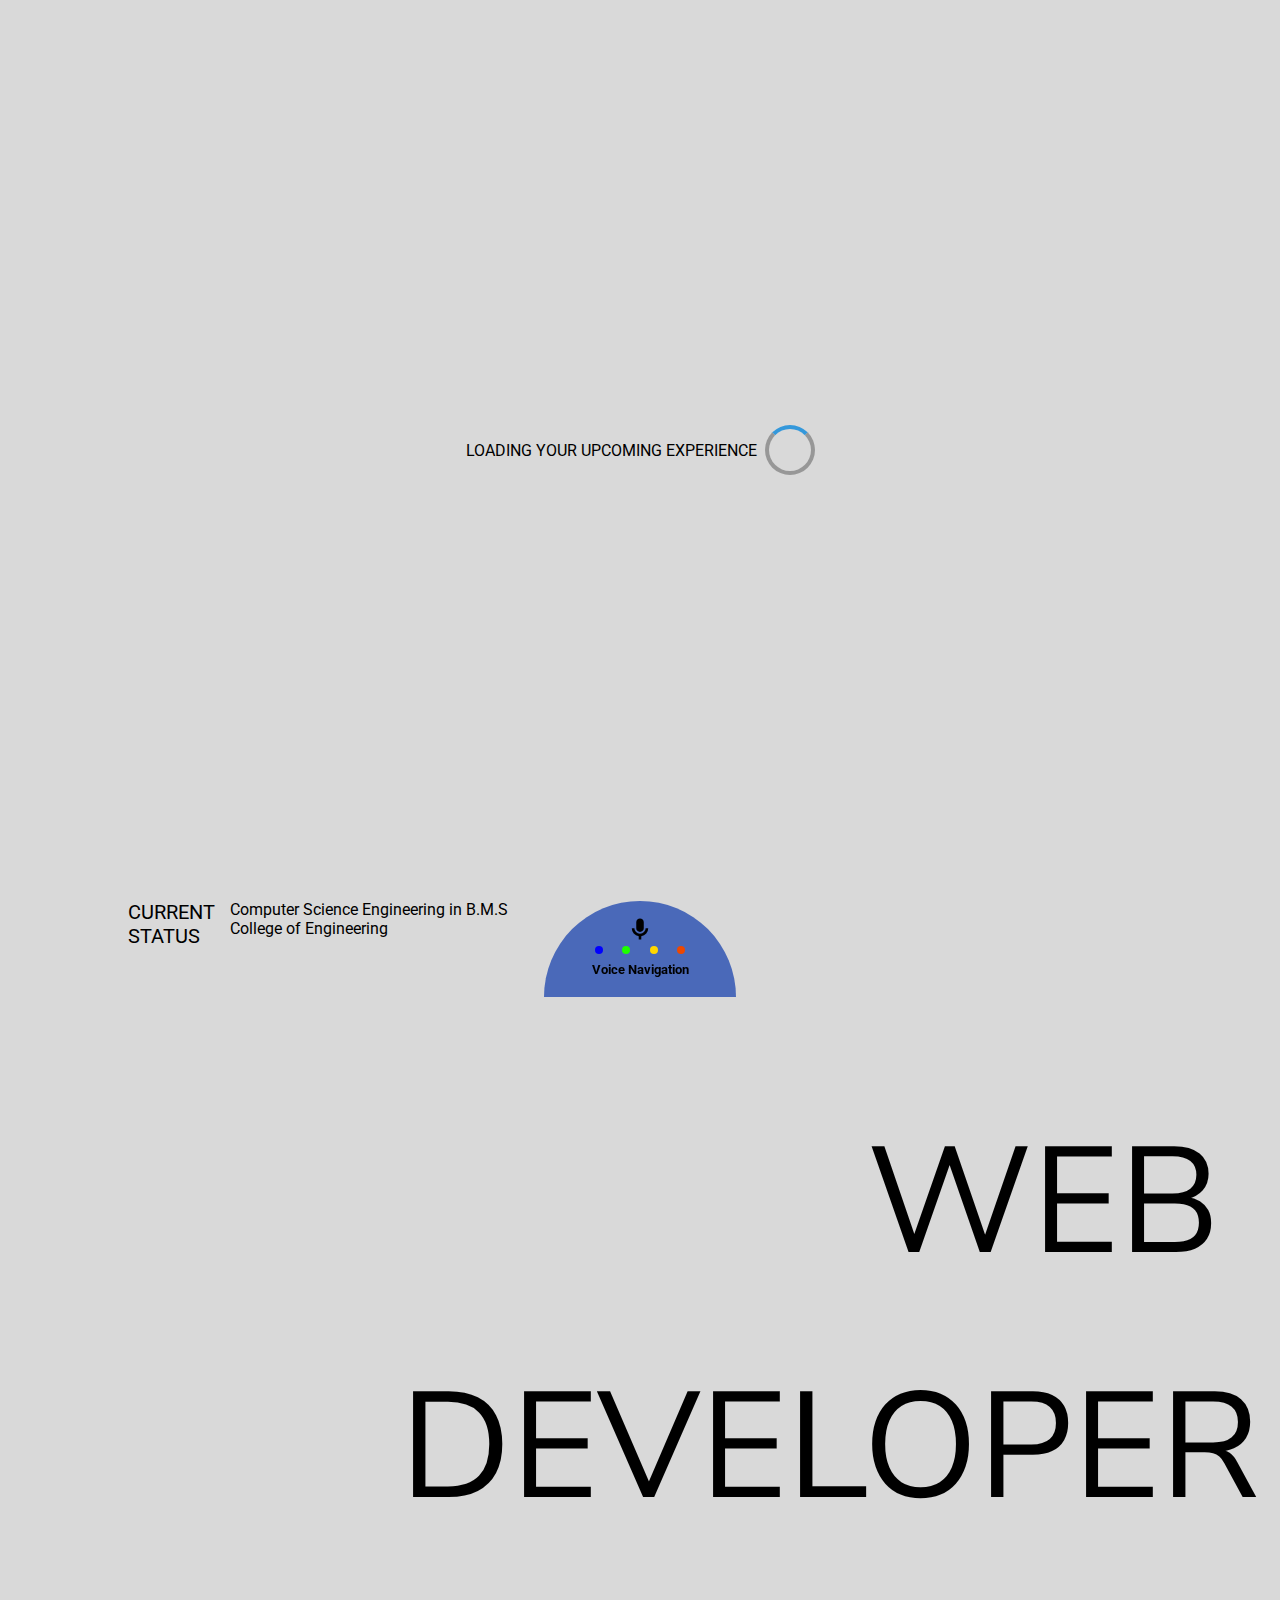
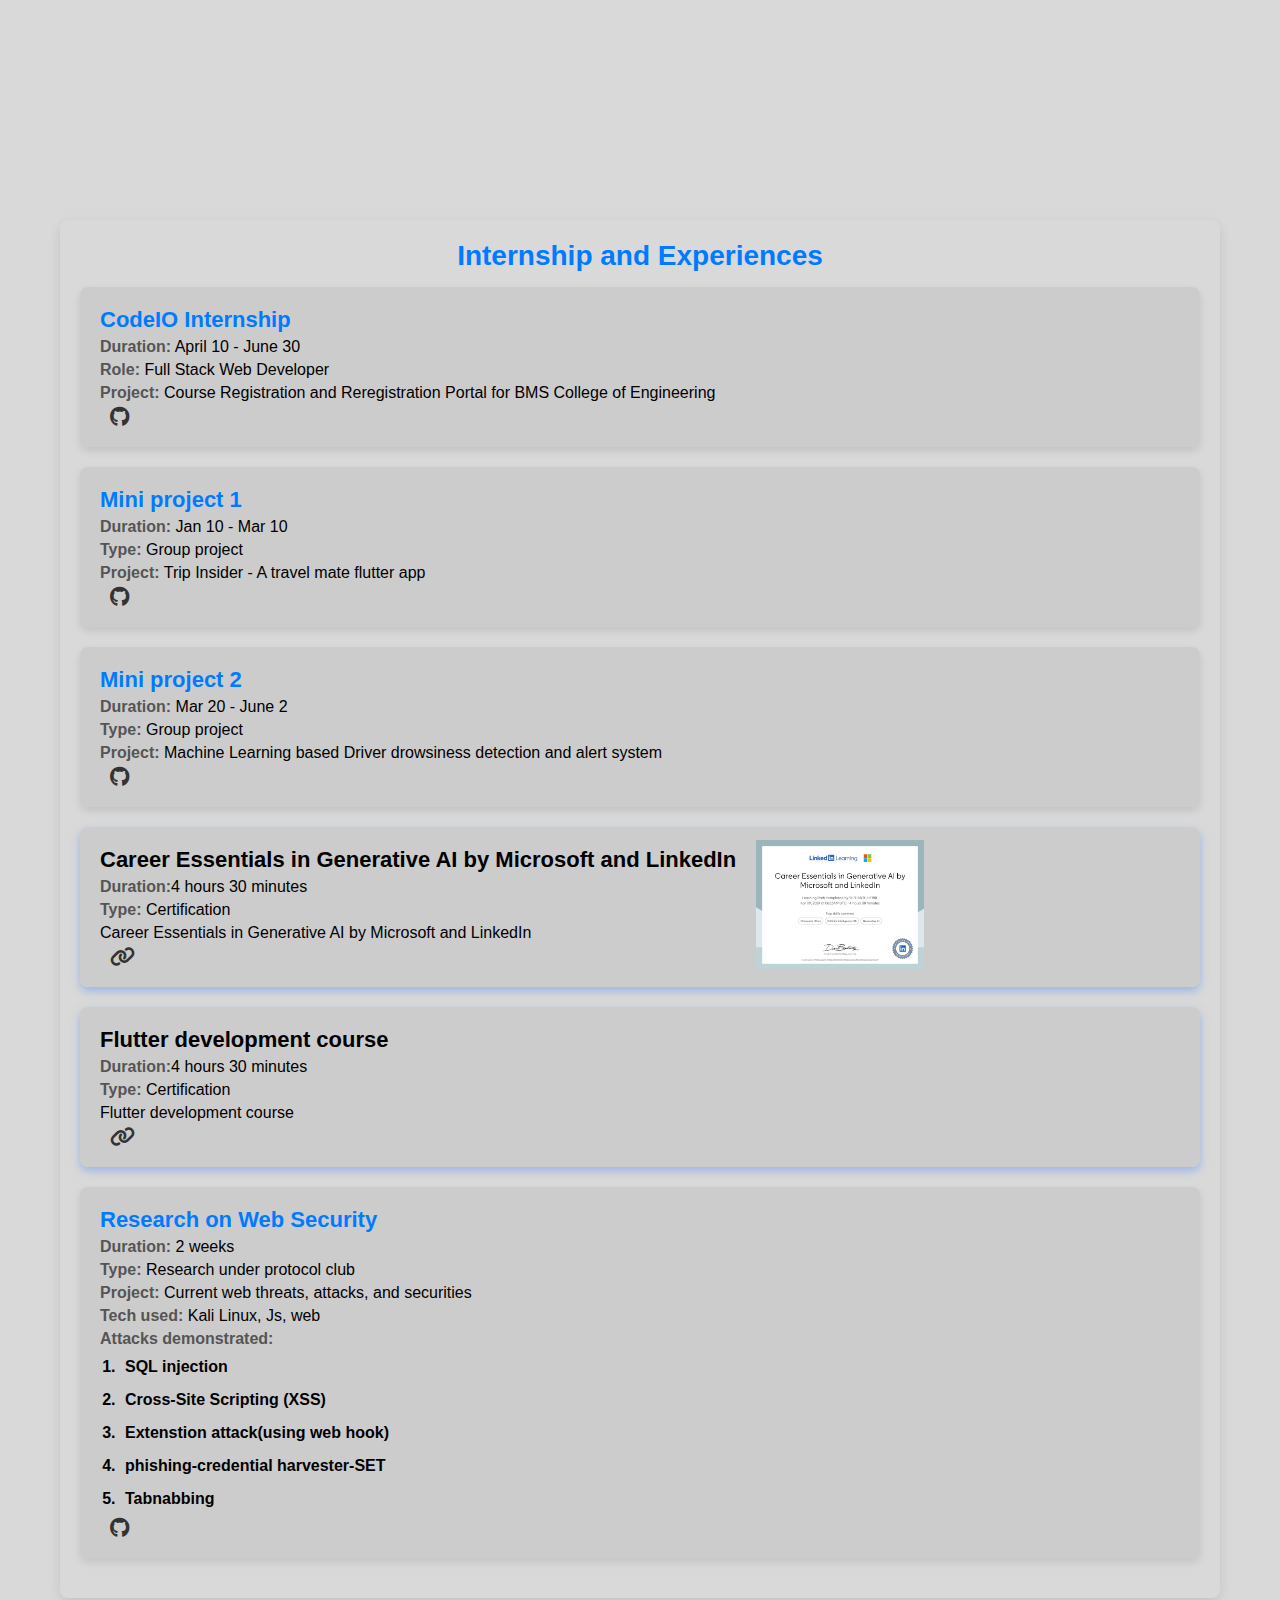
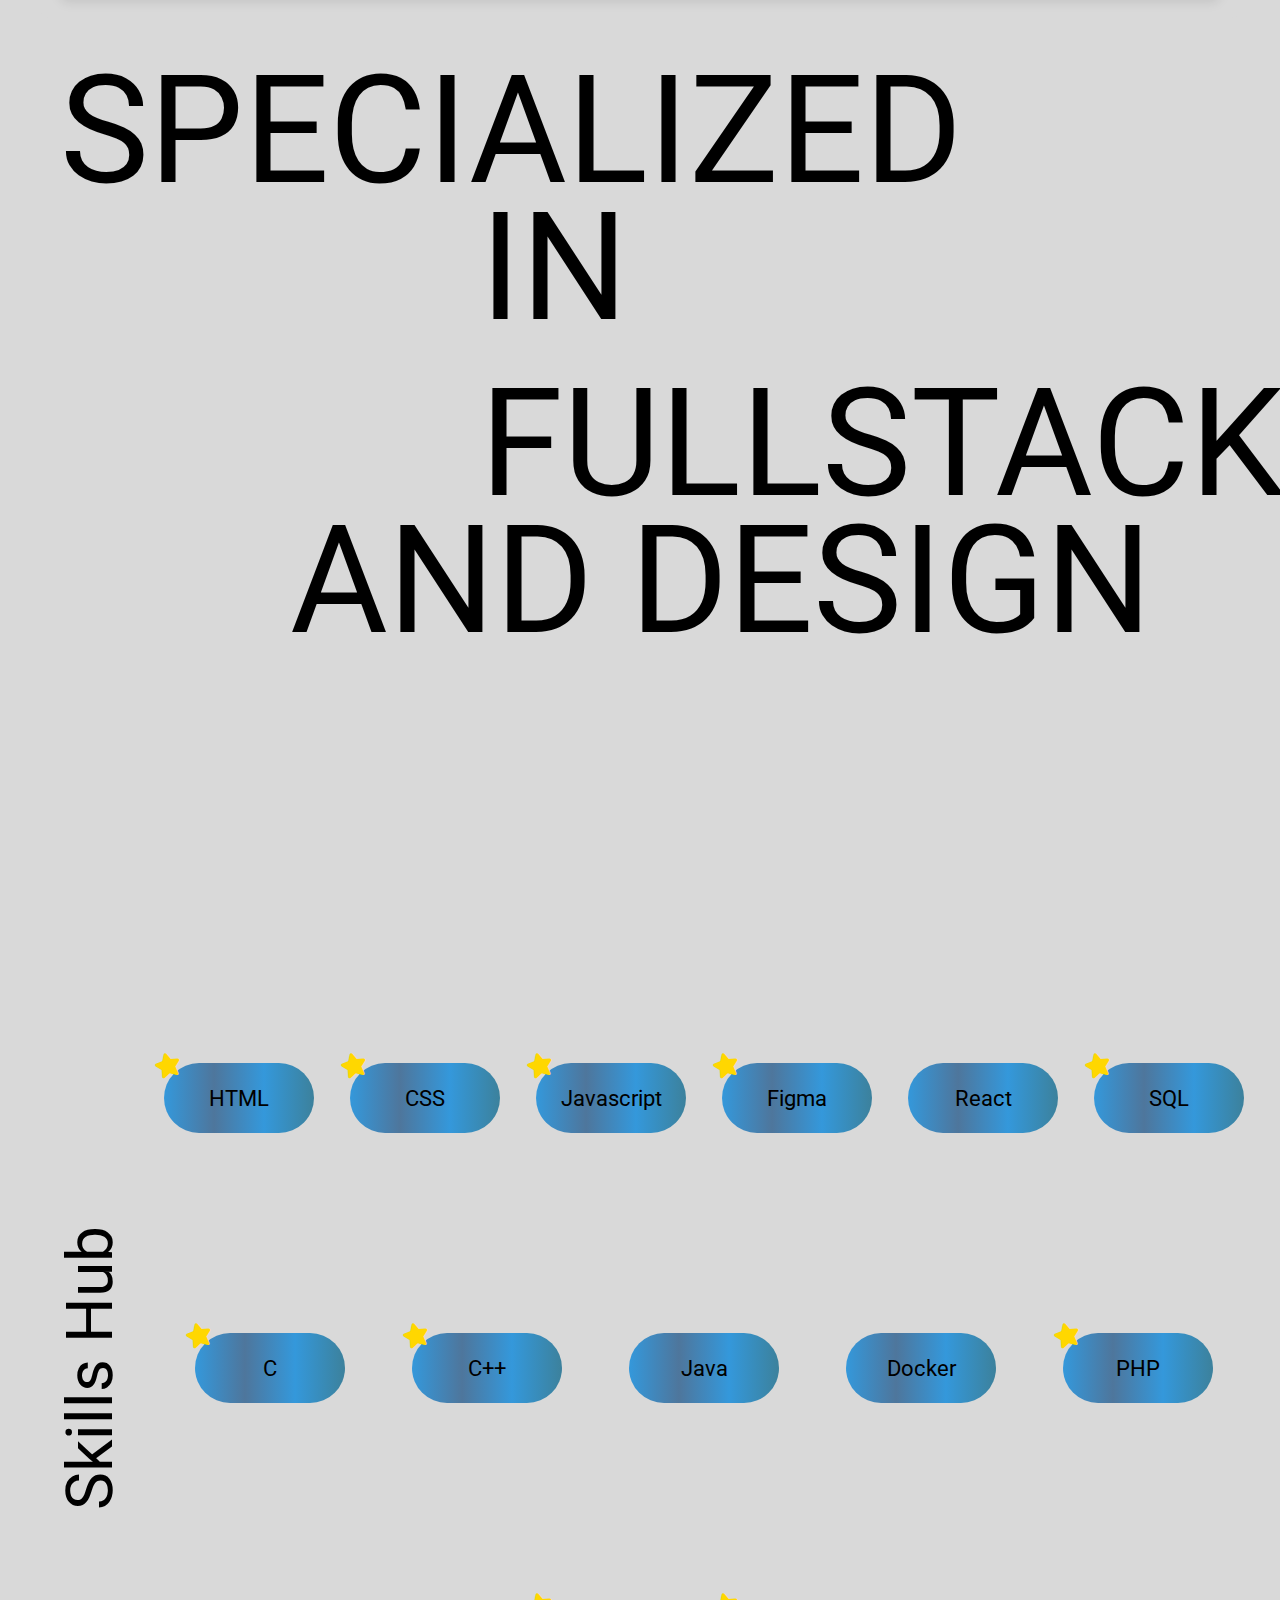
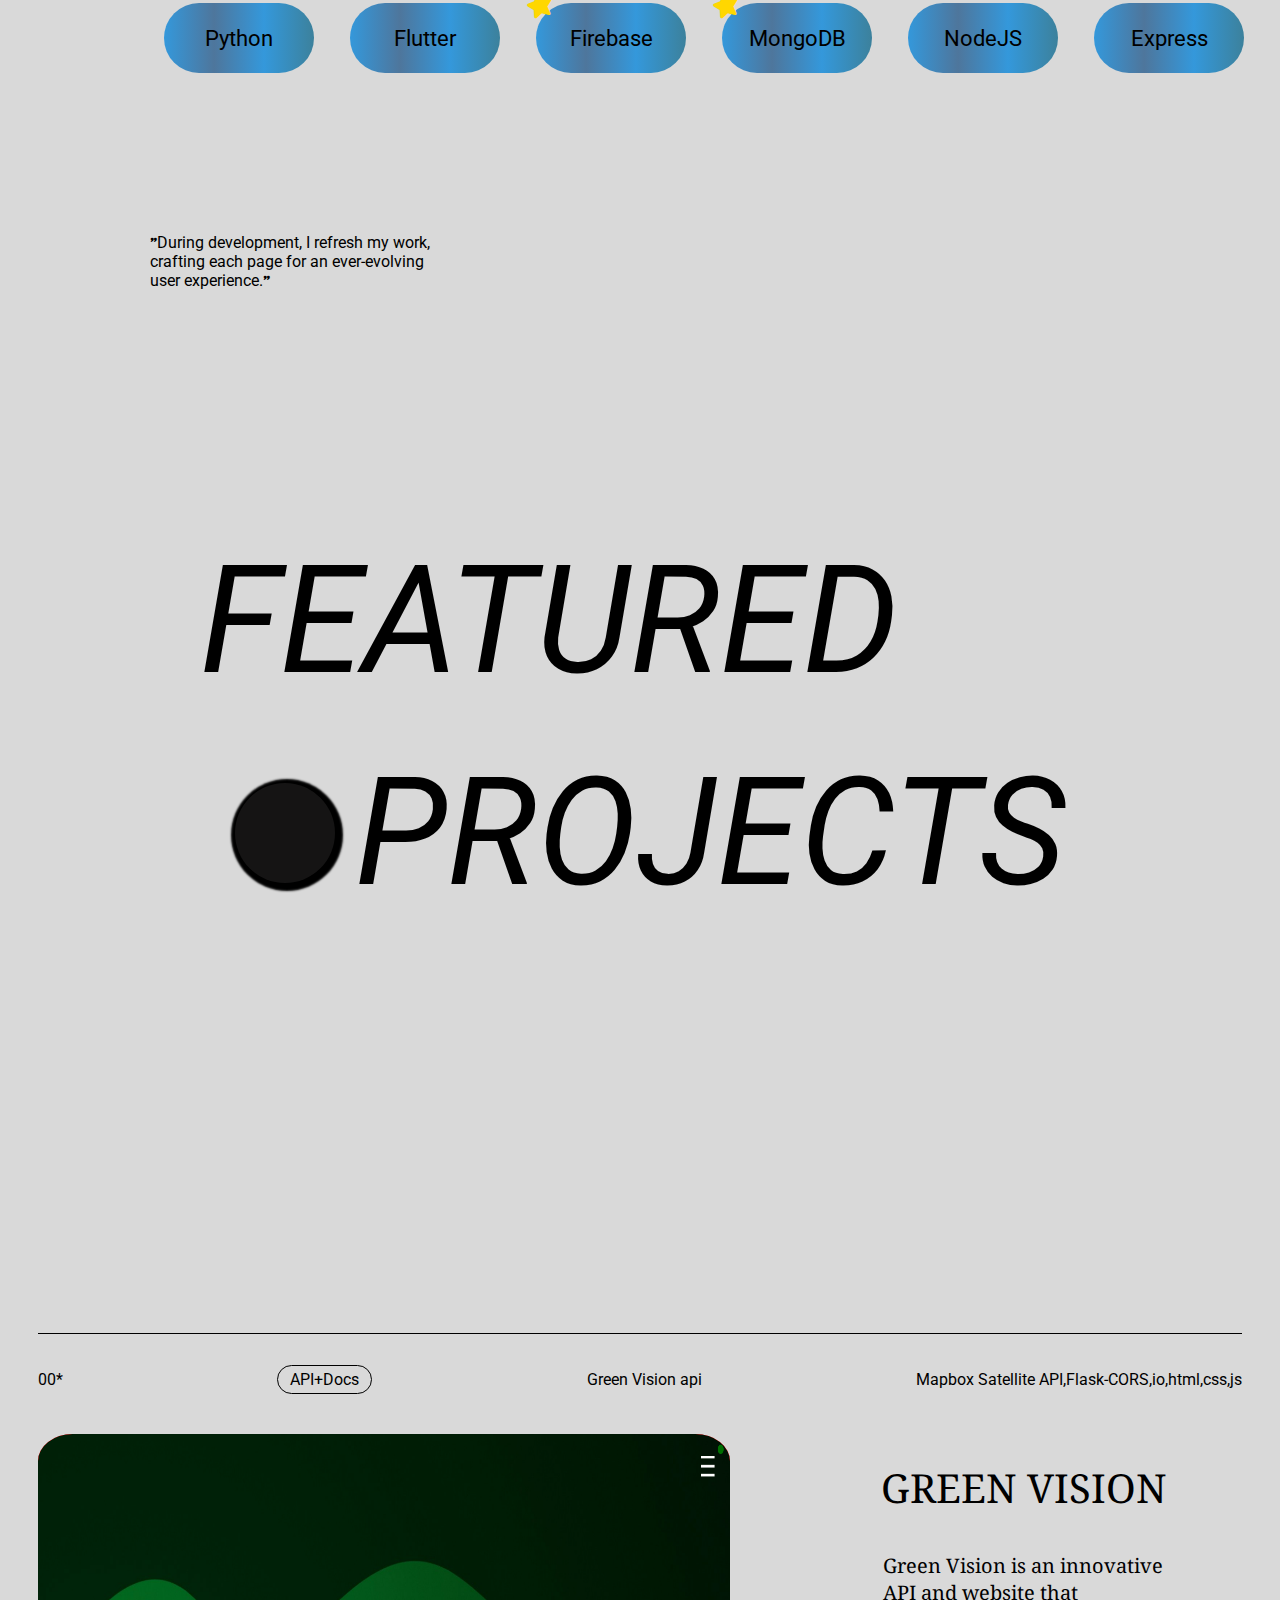
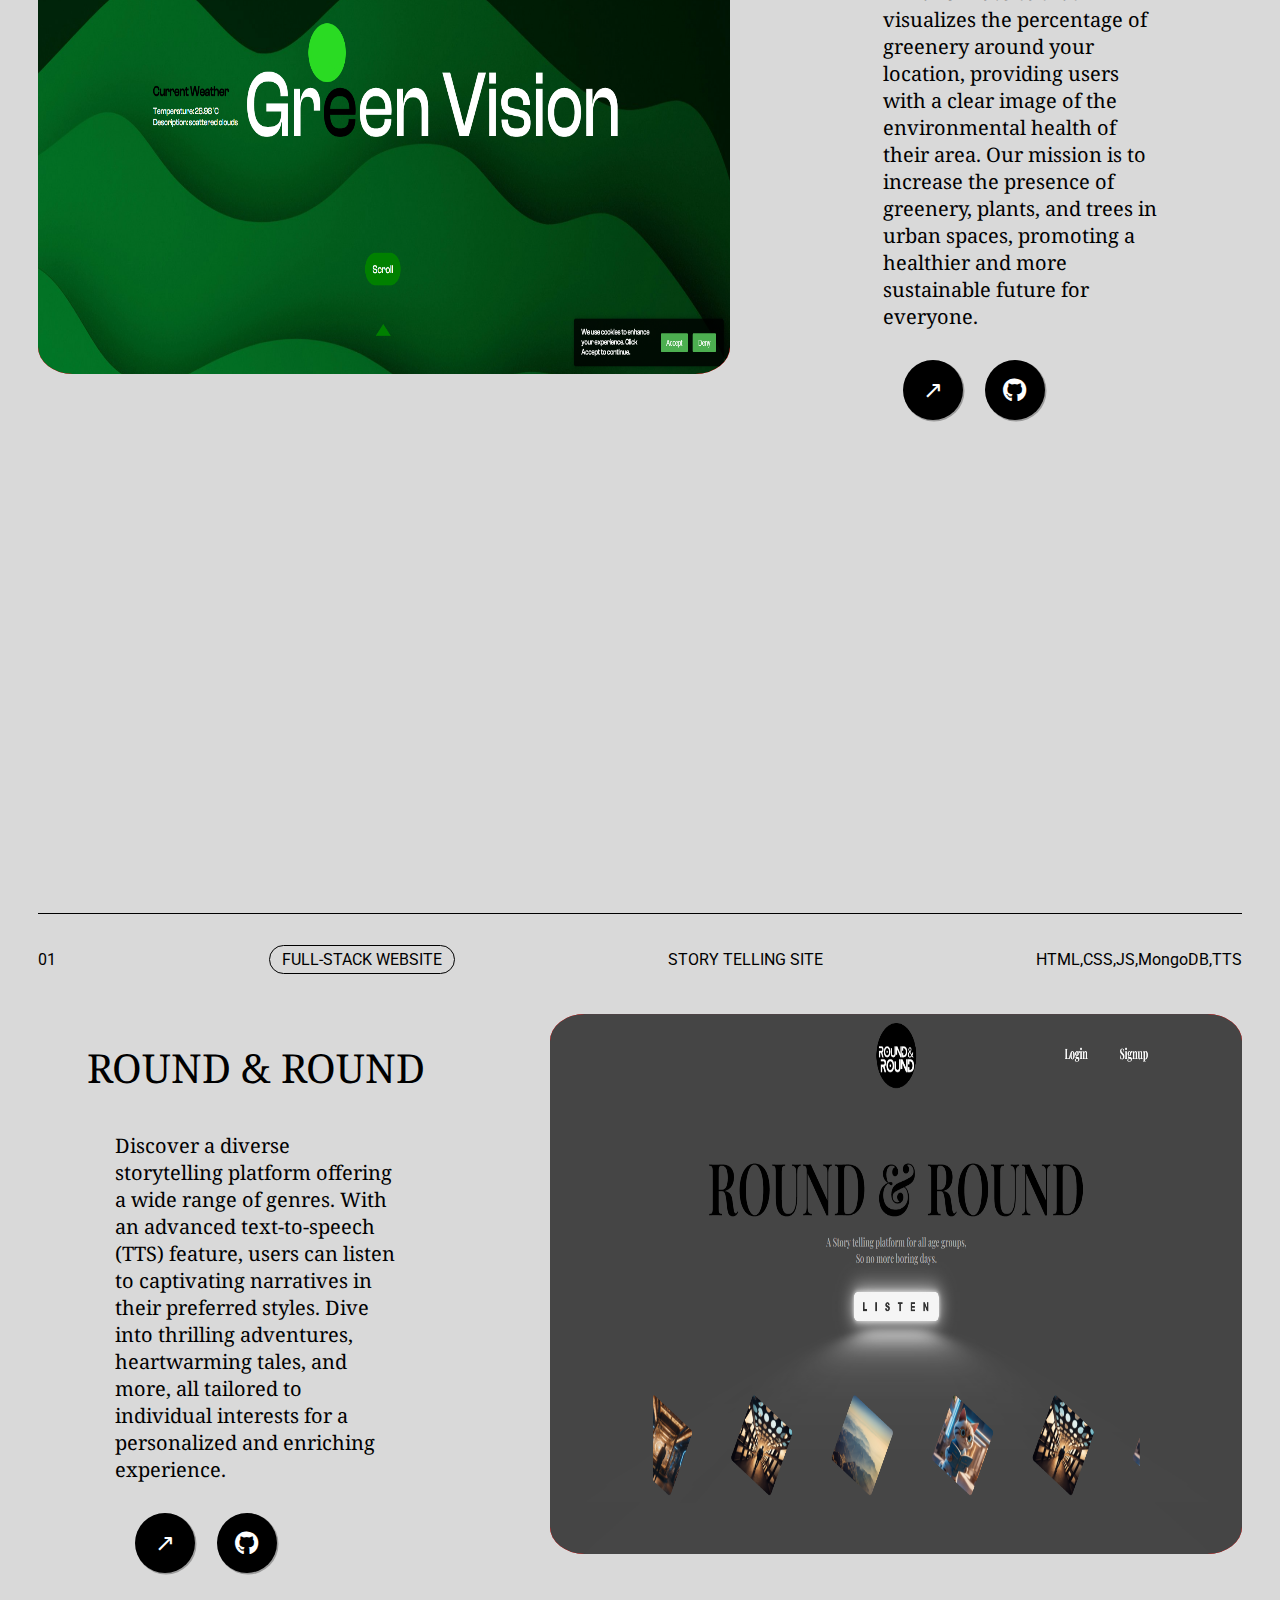
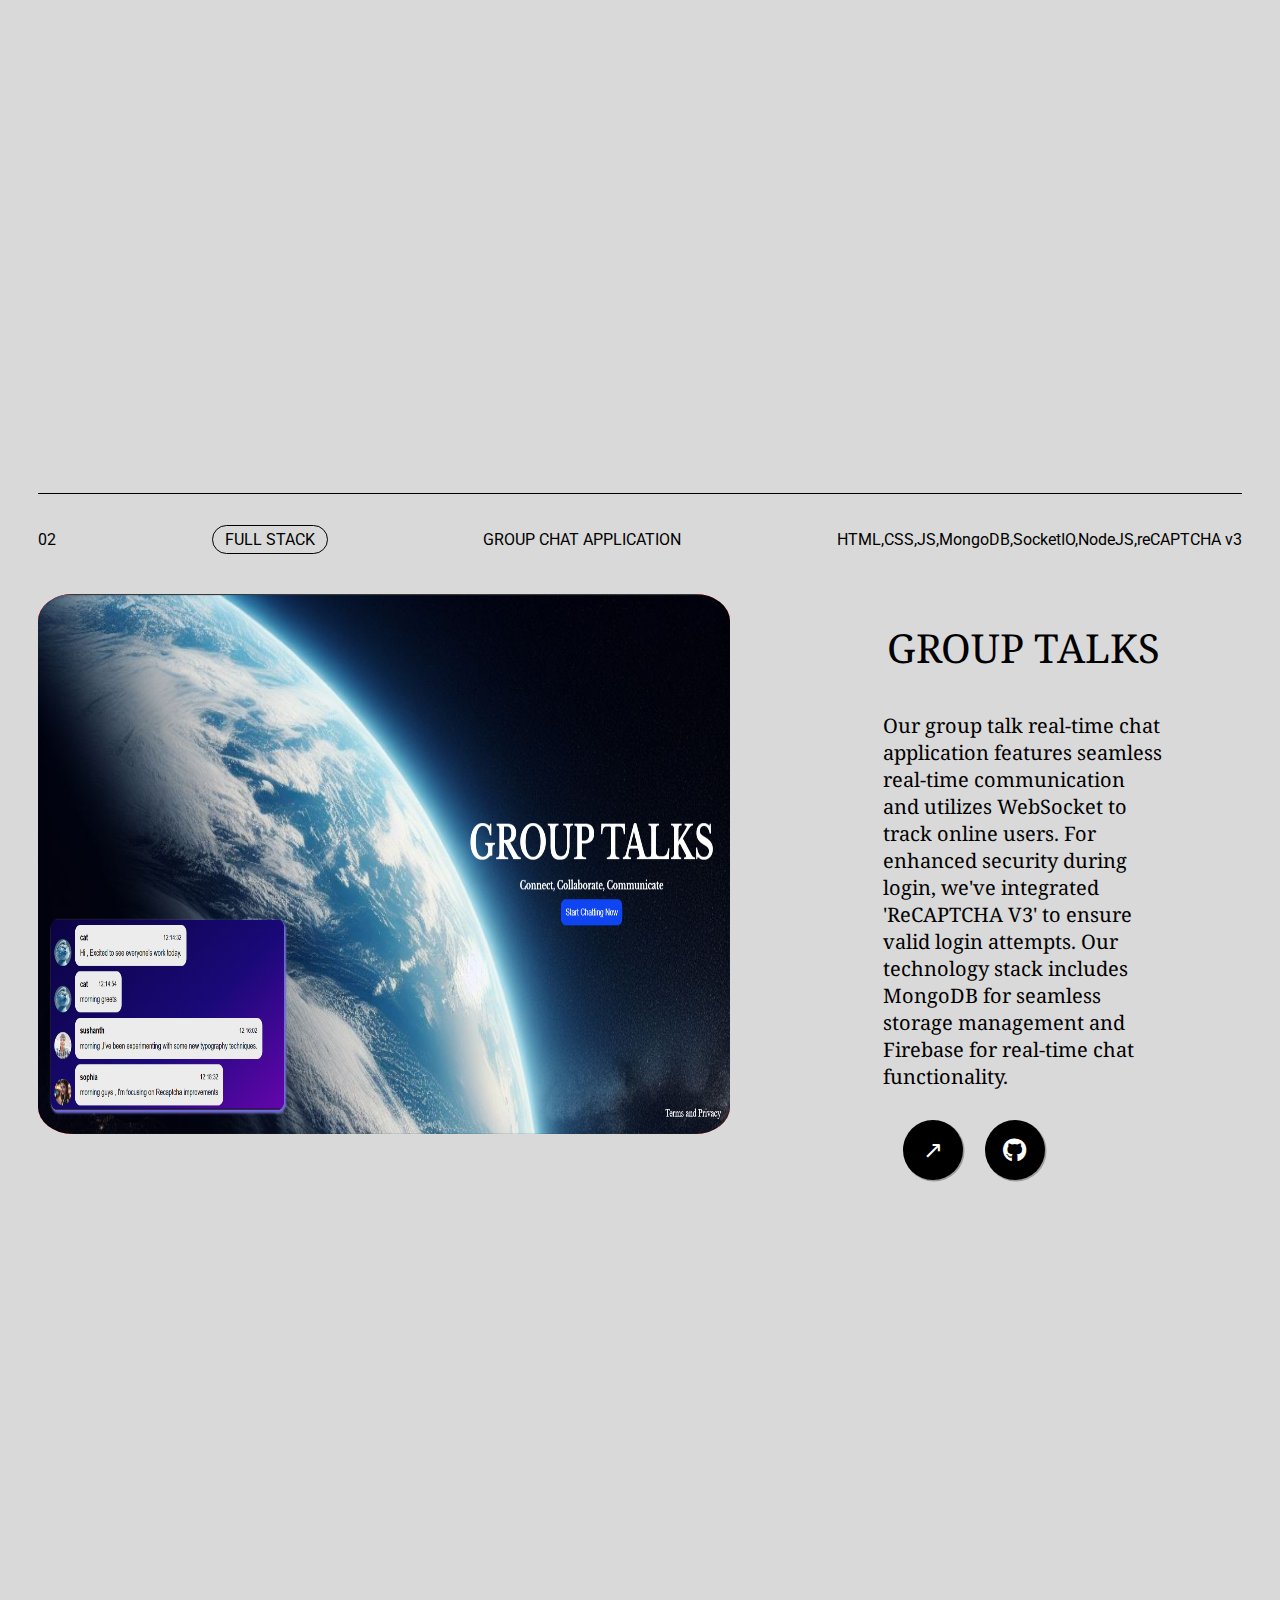
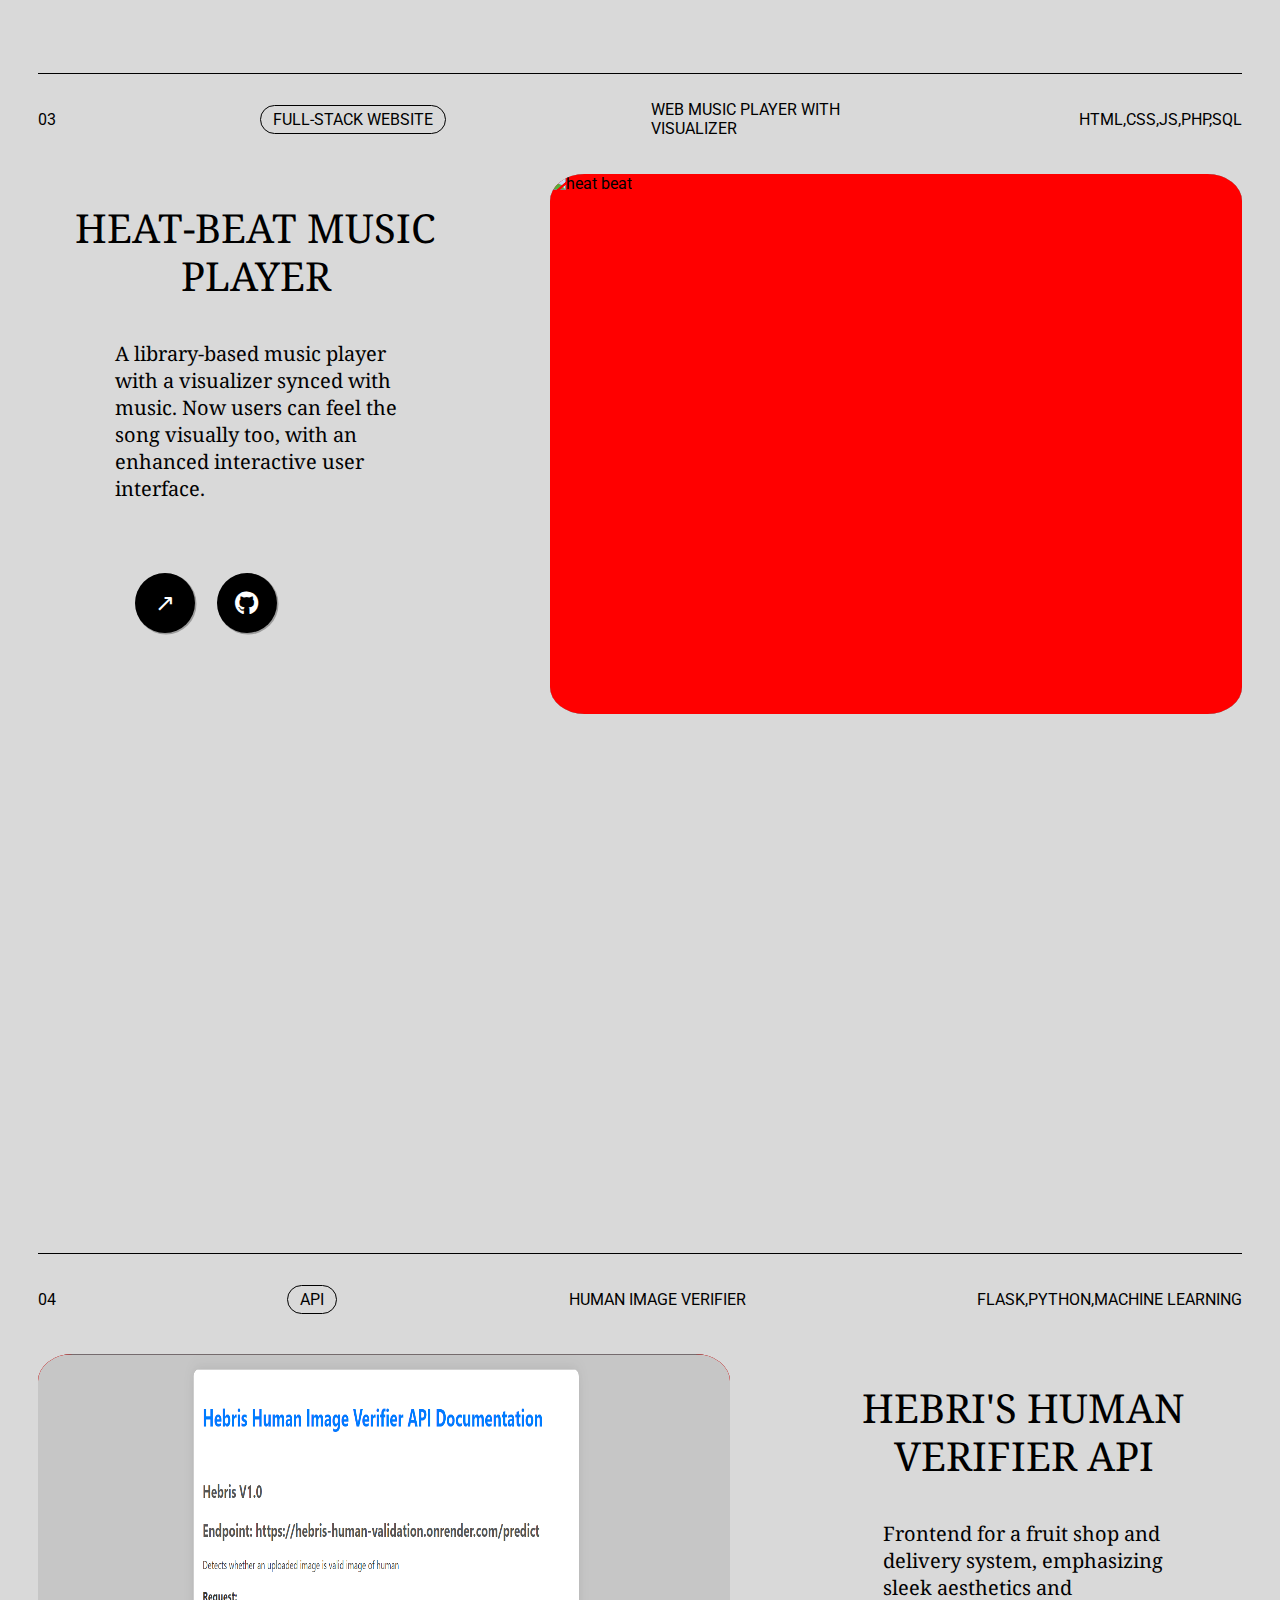
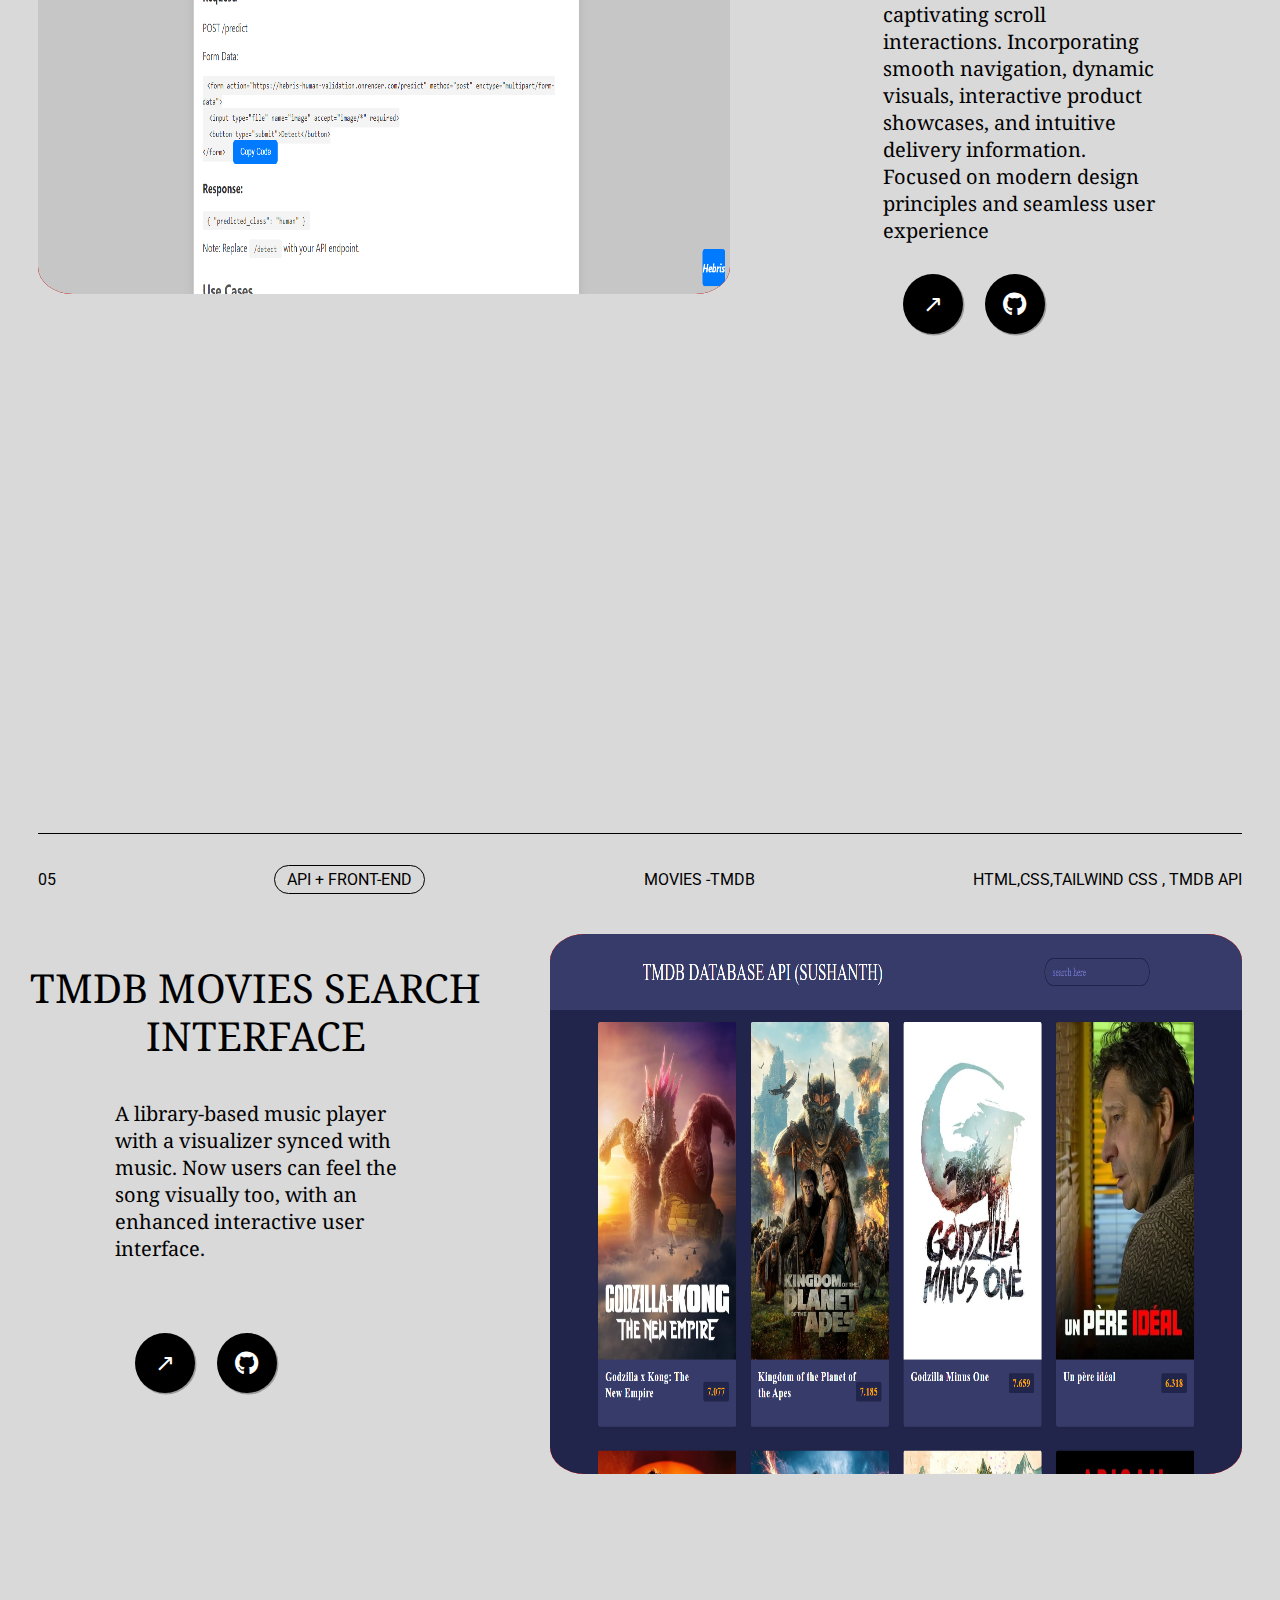
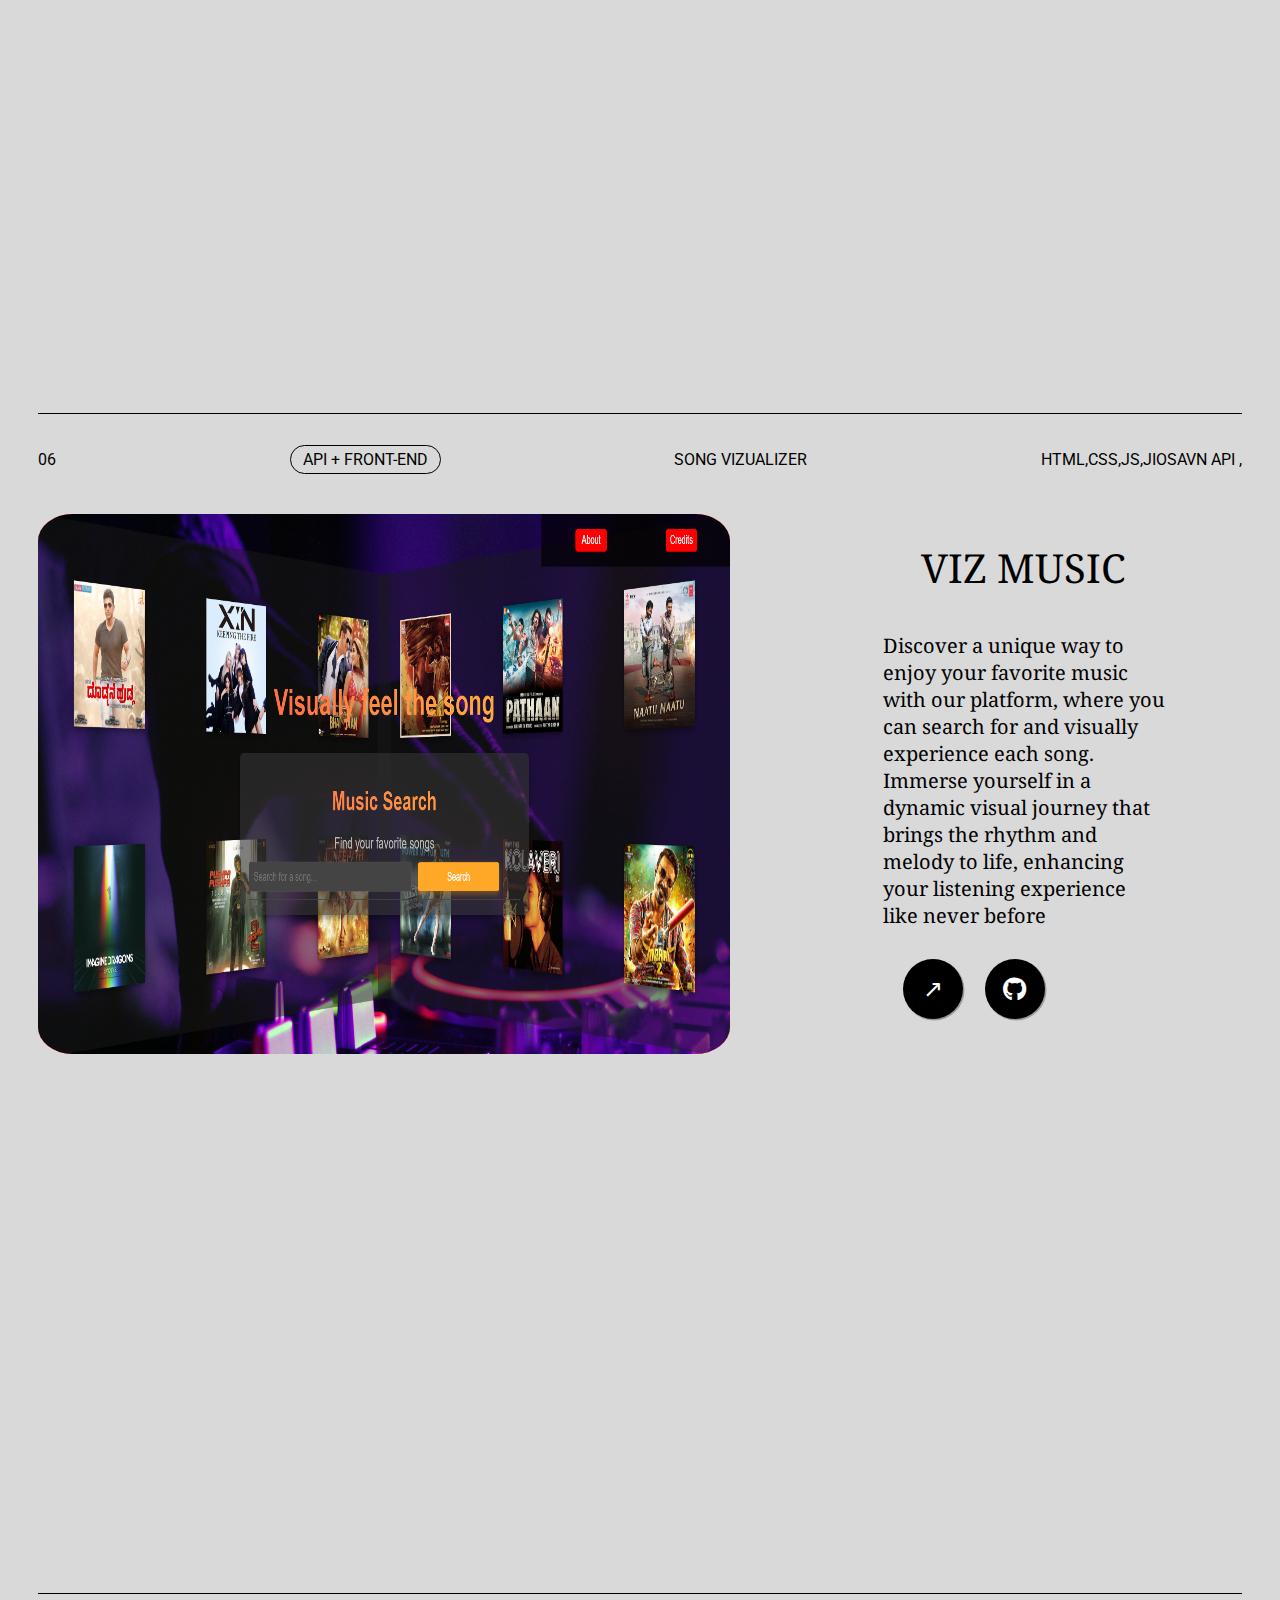
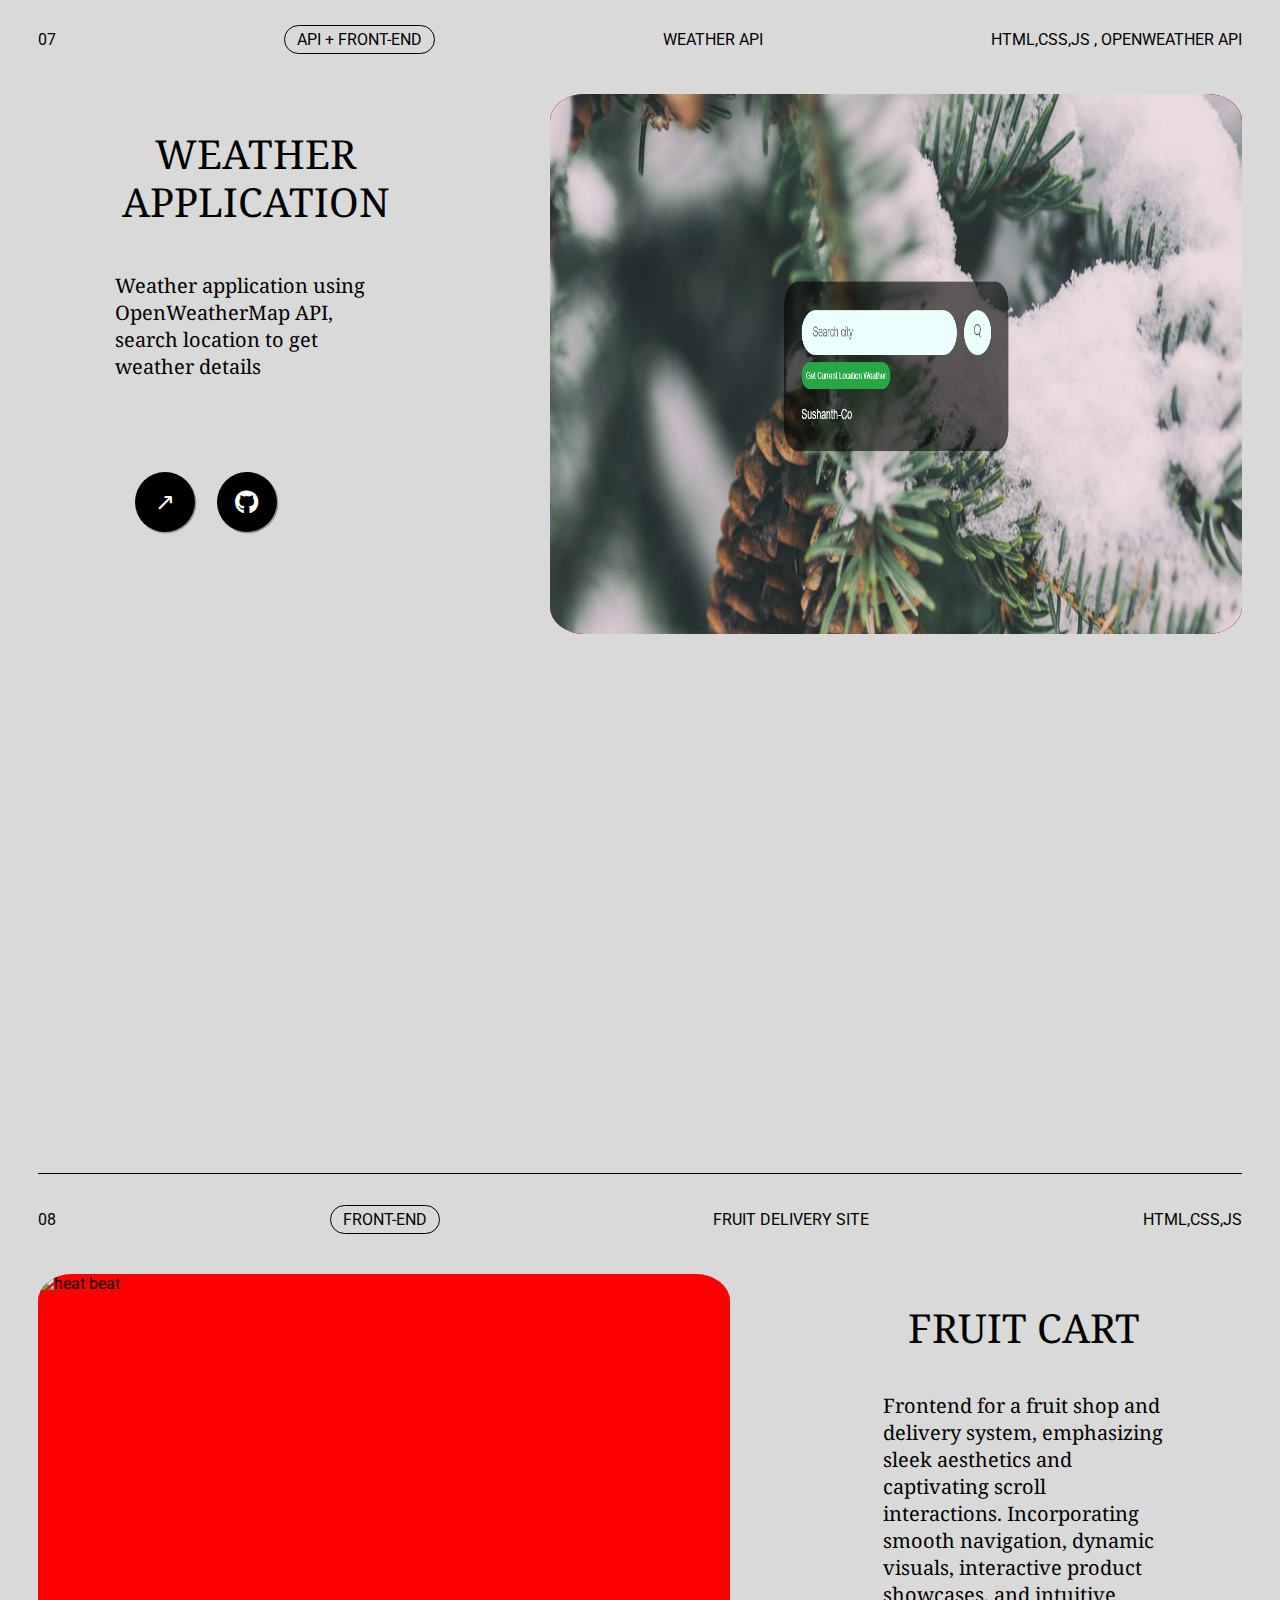
==== commit 13ec8bf7: "Update index.html" ====
--- a/index.html
+++ b/index.html
@@ -266,6 +266,56 @@
     </div>
 
 
+    <div class="extra"></div>
+
+    <div class="pjct1">
+        <div class="horizontalline"></div>
+        <div class="legend">
+            <p class="project-count">00*</p>
+            <p class="project-type">API+Docs </p>
+            <p class="project-description">Green Vision api</p>
+            <p class="project-tool">Mapbox Satellite API,Flask-CORS,io,html,css,js</p>
+        </div>
+
+        <div class="project-content">
+
+            <div class="project-right">
+                <div class="clicktoseemorer">Click to see more images</div>
+                <div class="project-thumb">
+                    <div class="project-image" id="seeimages" value="11">
+                        <img src="g2.png" alt="green vision">
+                    </div>
+
+                </div>
+
+
+            </div>
+            <div class="project-left">
+                <div class="project-name-container">
+                    <div class="project-name">
+                       GREEN VISION
+                    </div>
+                    <div class="project-description-detailed">
+                        Green Vision is an innovative API and website that visualizes the percentage of greenery around your location, providing users with a clear image of the environmental health of their area. Our mission is to increase the presence of greenery, plants, and trees in urban spaces, promoting a healthier and more sustainable future for everyone.
+                    </div>
+                    <div class="links-to-out">
+                        <a href="https://sushanth-hebri.github.io/green-vision/" target="_blank" class="link-wrapper">
+                            <div class="visit">
+                                &#8599;
+                            </div>
+                        </a>
+                        <a href="https://github.com/Sushanth-Hebri/green-vision" target="_blank" class="link-wrapper">
+                            <div class="github-repo">
+                                <i class="fab fa-github"></i>
+                            </div>
+                        </a>
+                    </div>
+                </div>
+            </div>
+        </div>
+
+
+    </div>
 
 <div class="extra"></div>
 
@@ -1831,7 +1881,7 @@
             "8": ["fruitcartshop.png"],
             "9": ["p31.png"],
             "10": ["P41.png"],
-            // Add more ID numbers with image lists as needed
+           "11":["g1.png","g2.png","g3.png","g4.png","g5.png","g6.png"]
         };
 
         var currentArray = imagesData[value] || [];
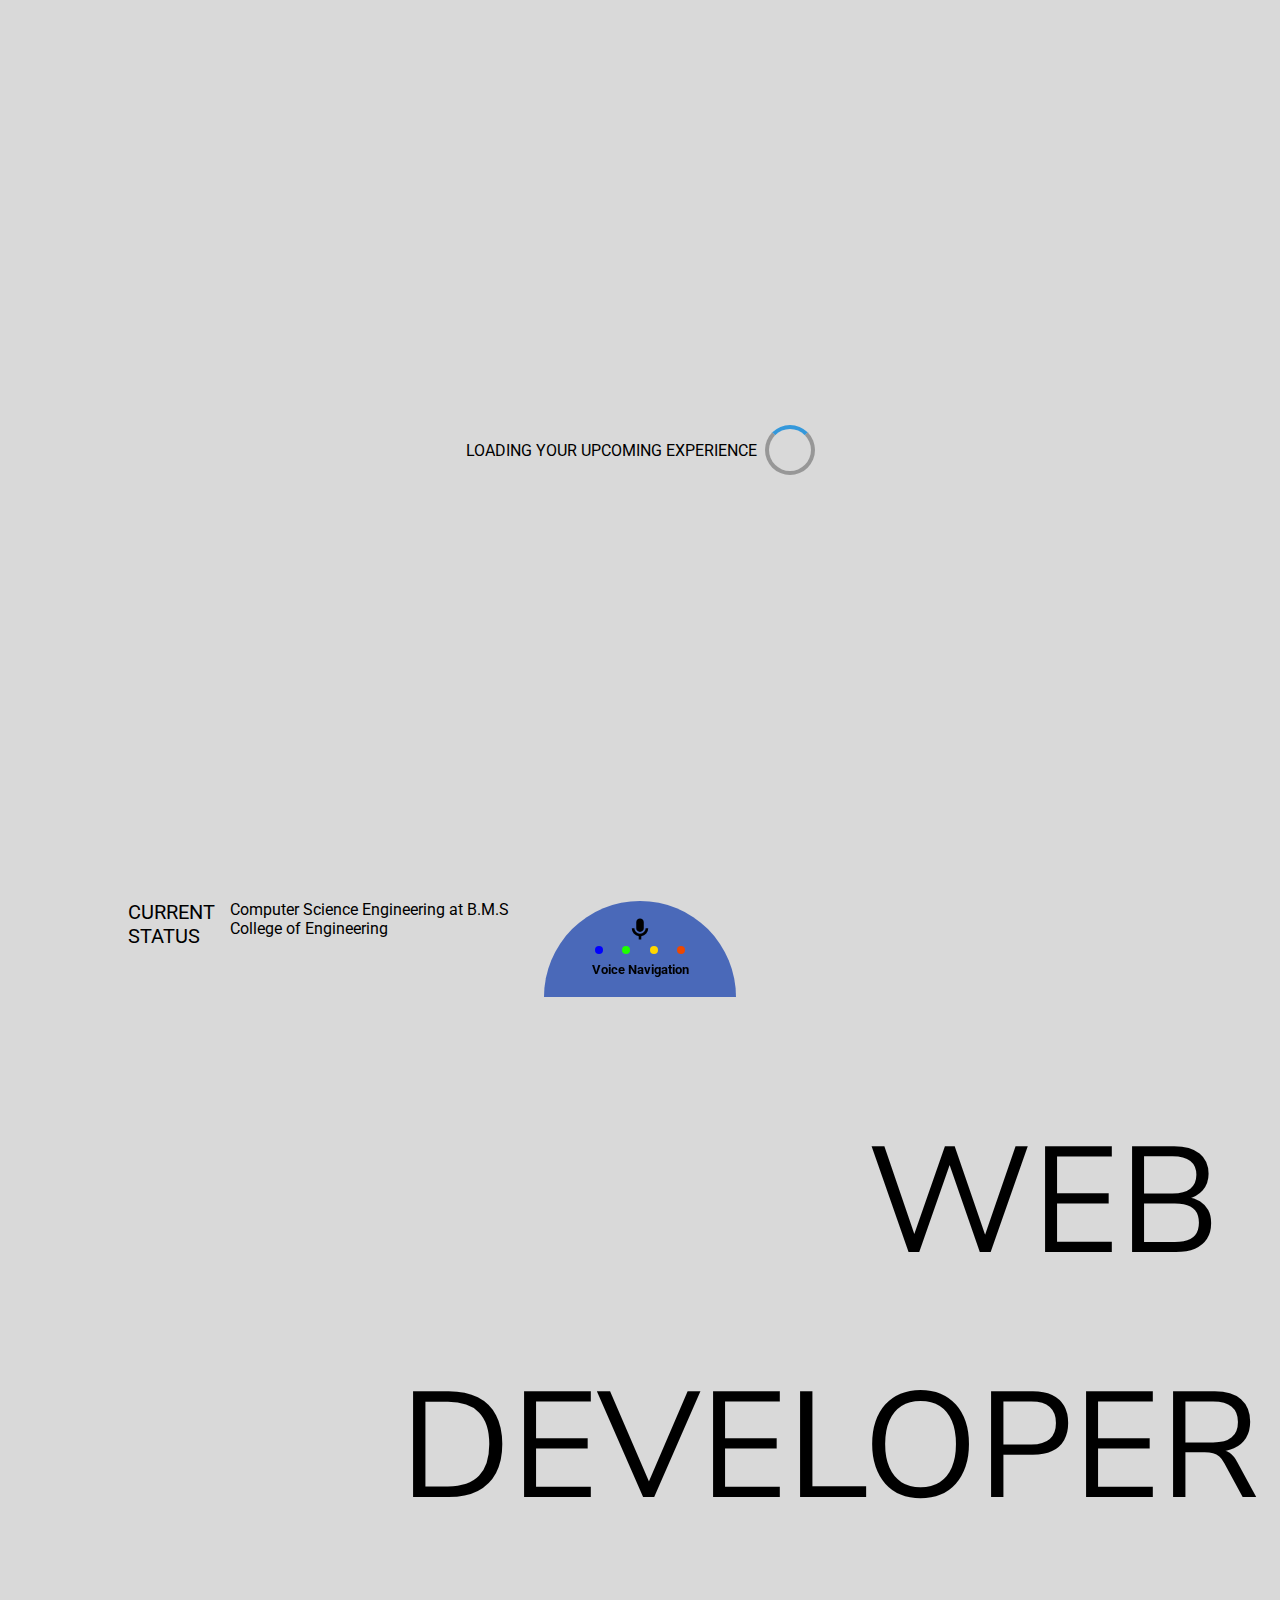
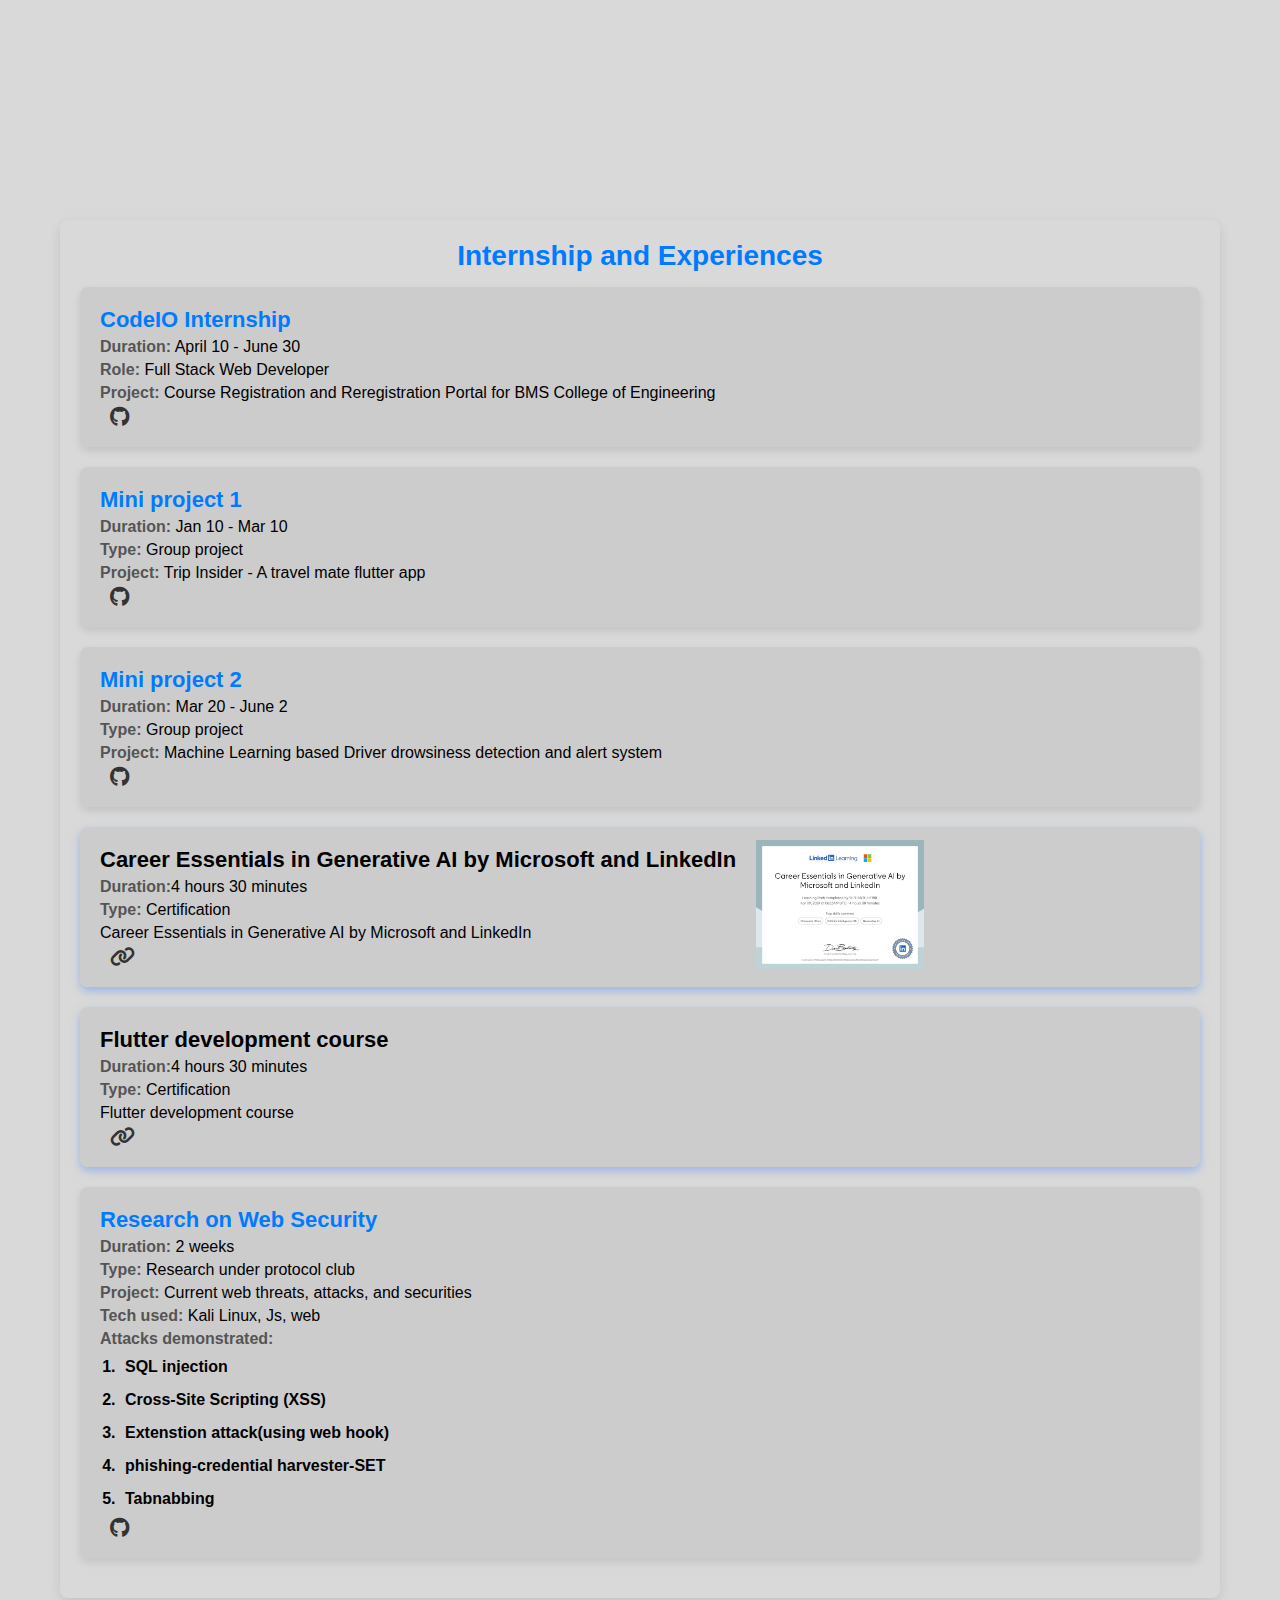
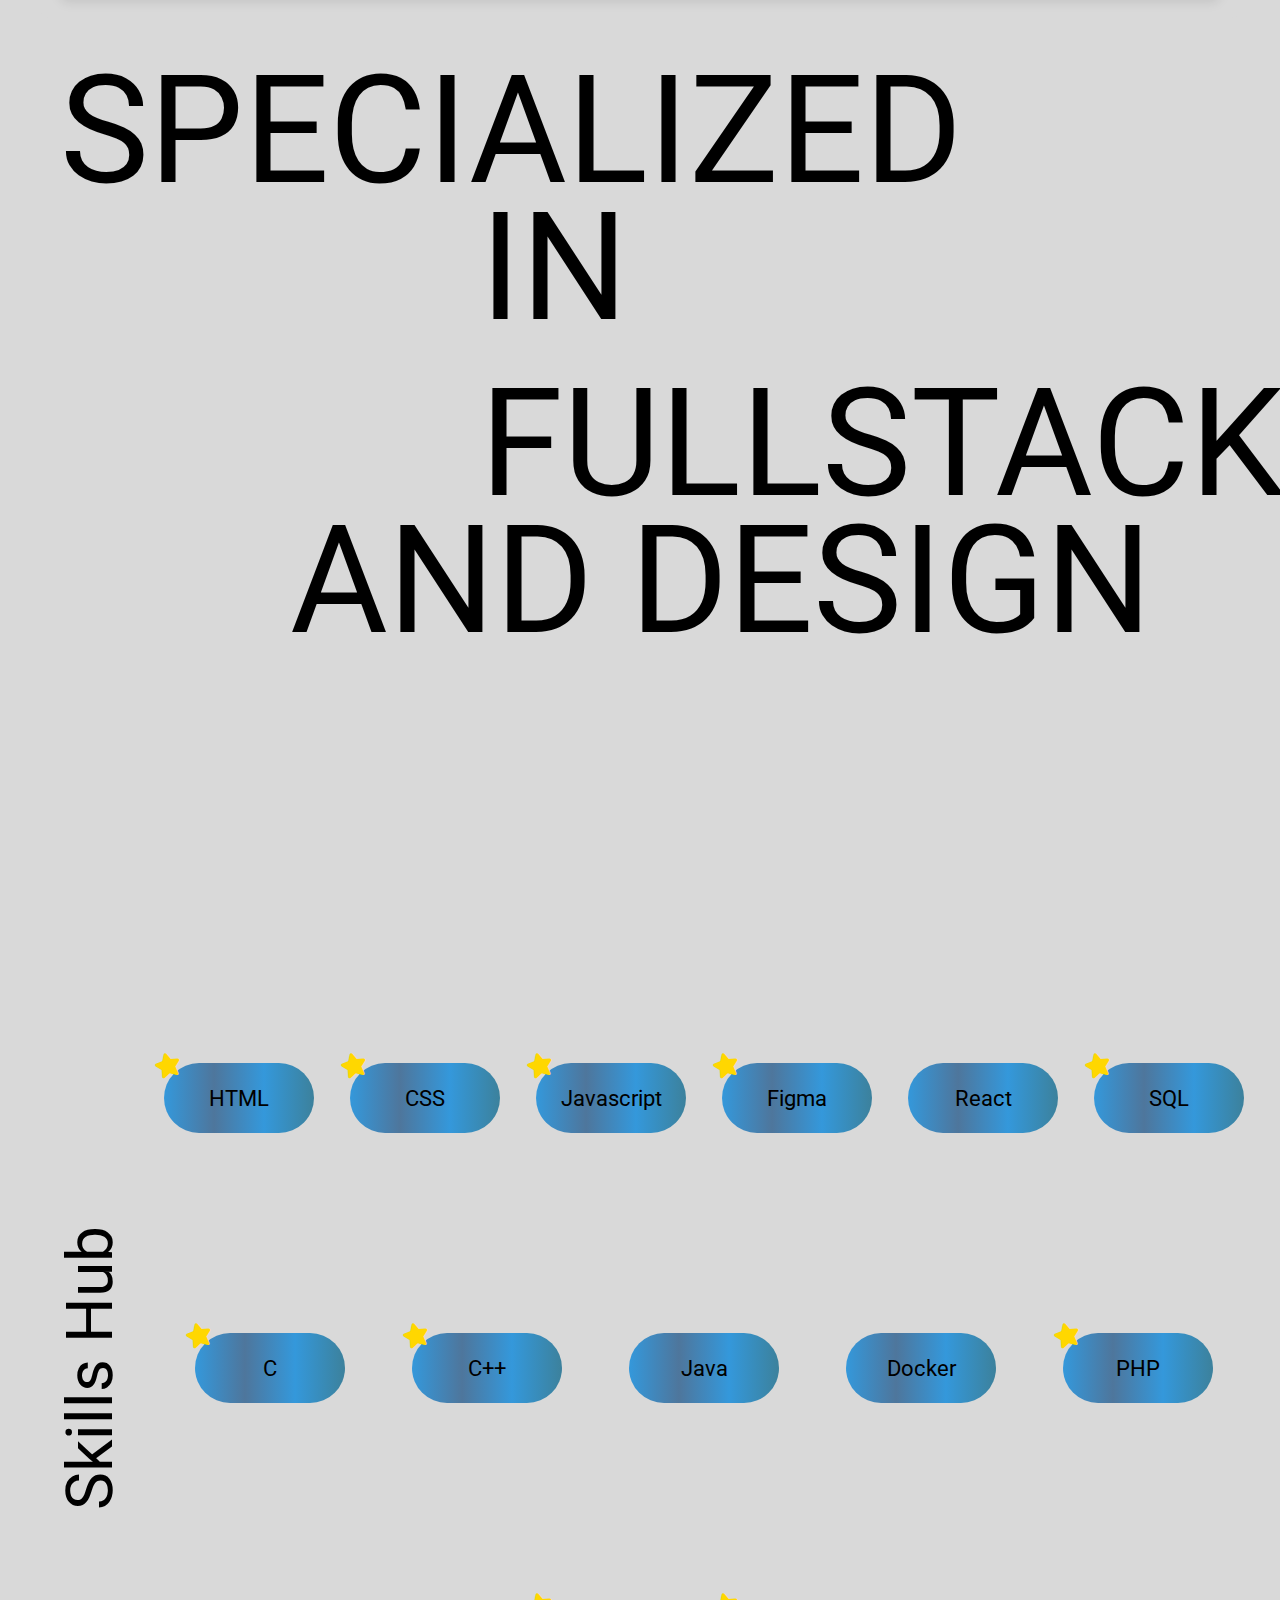
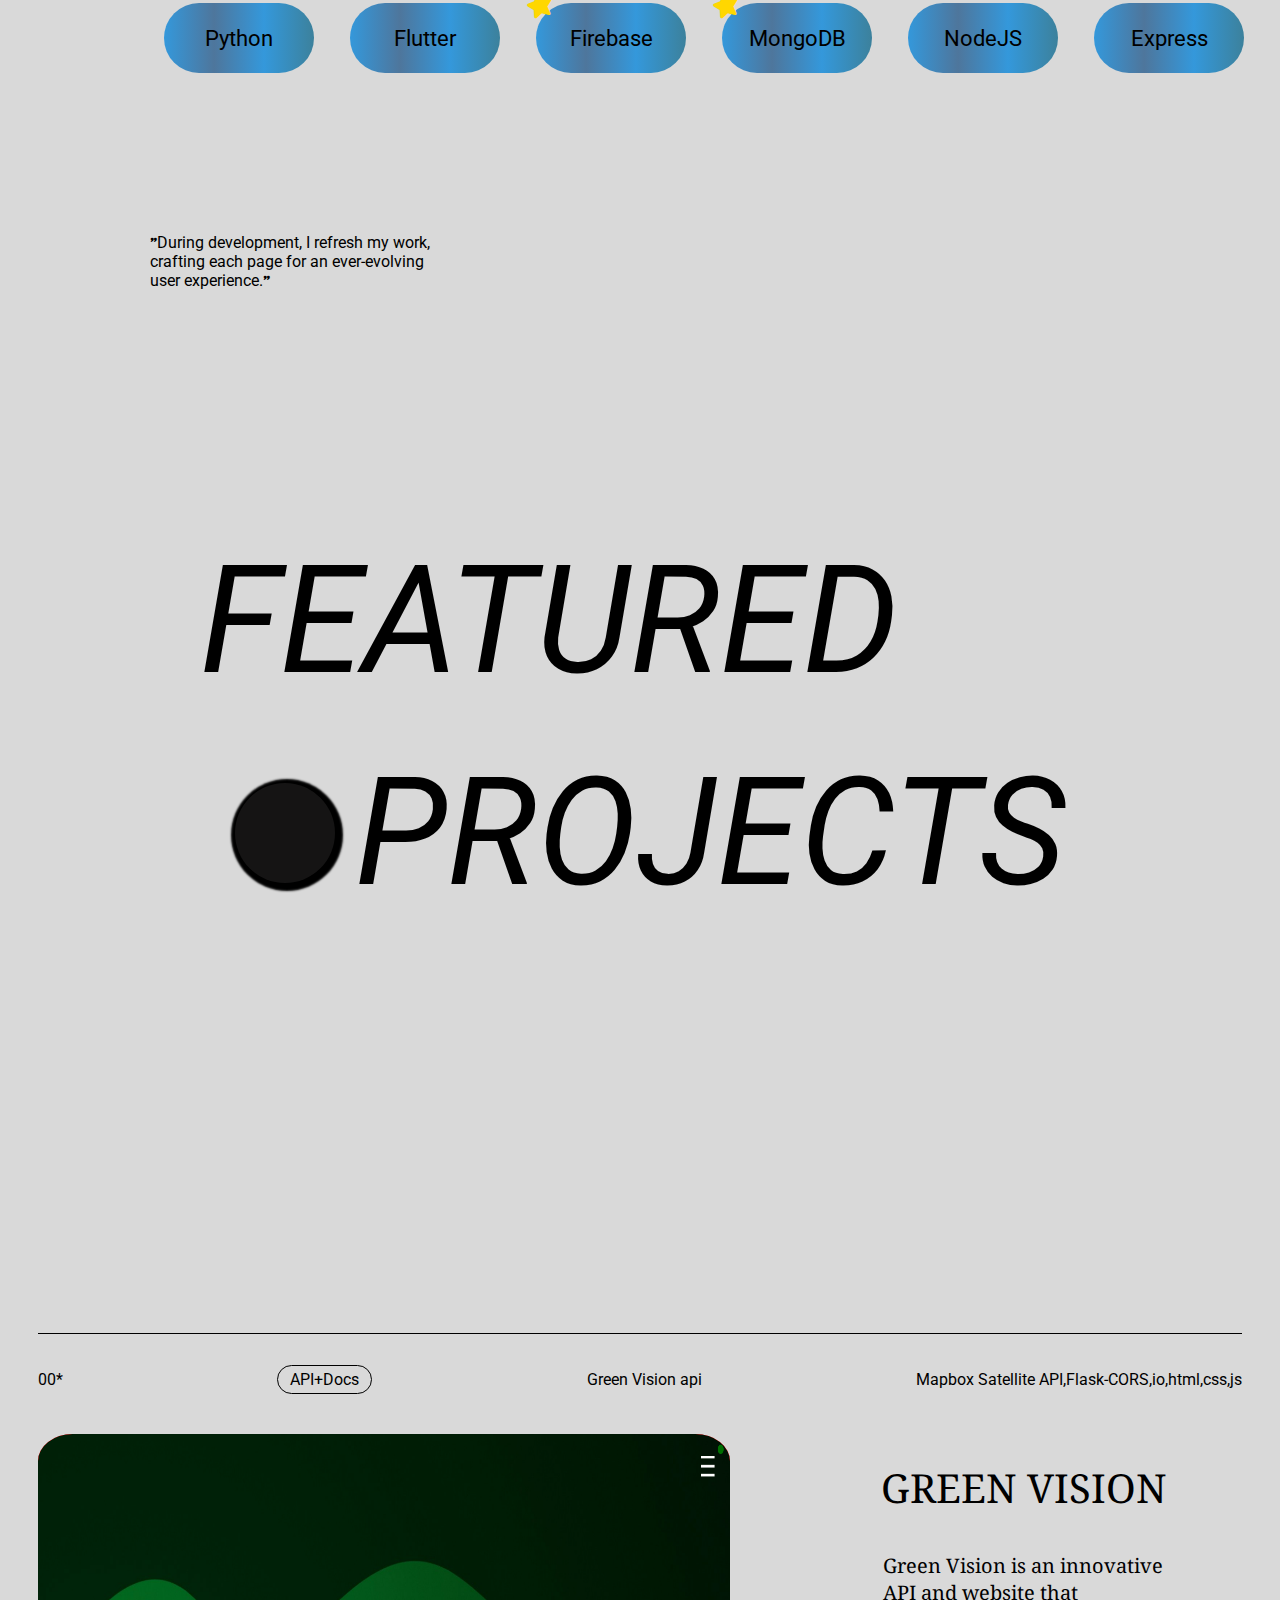
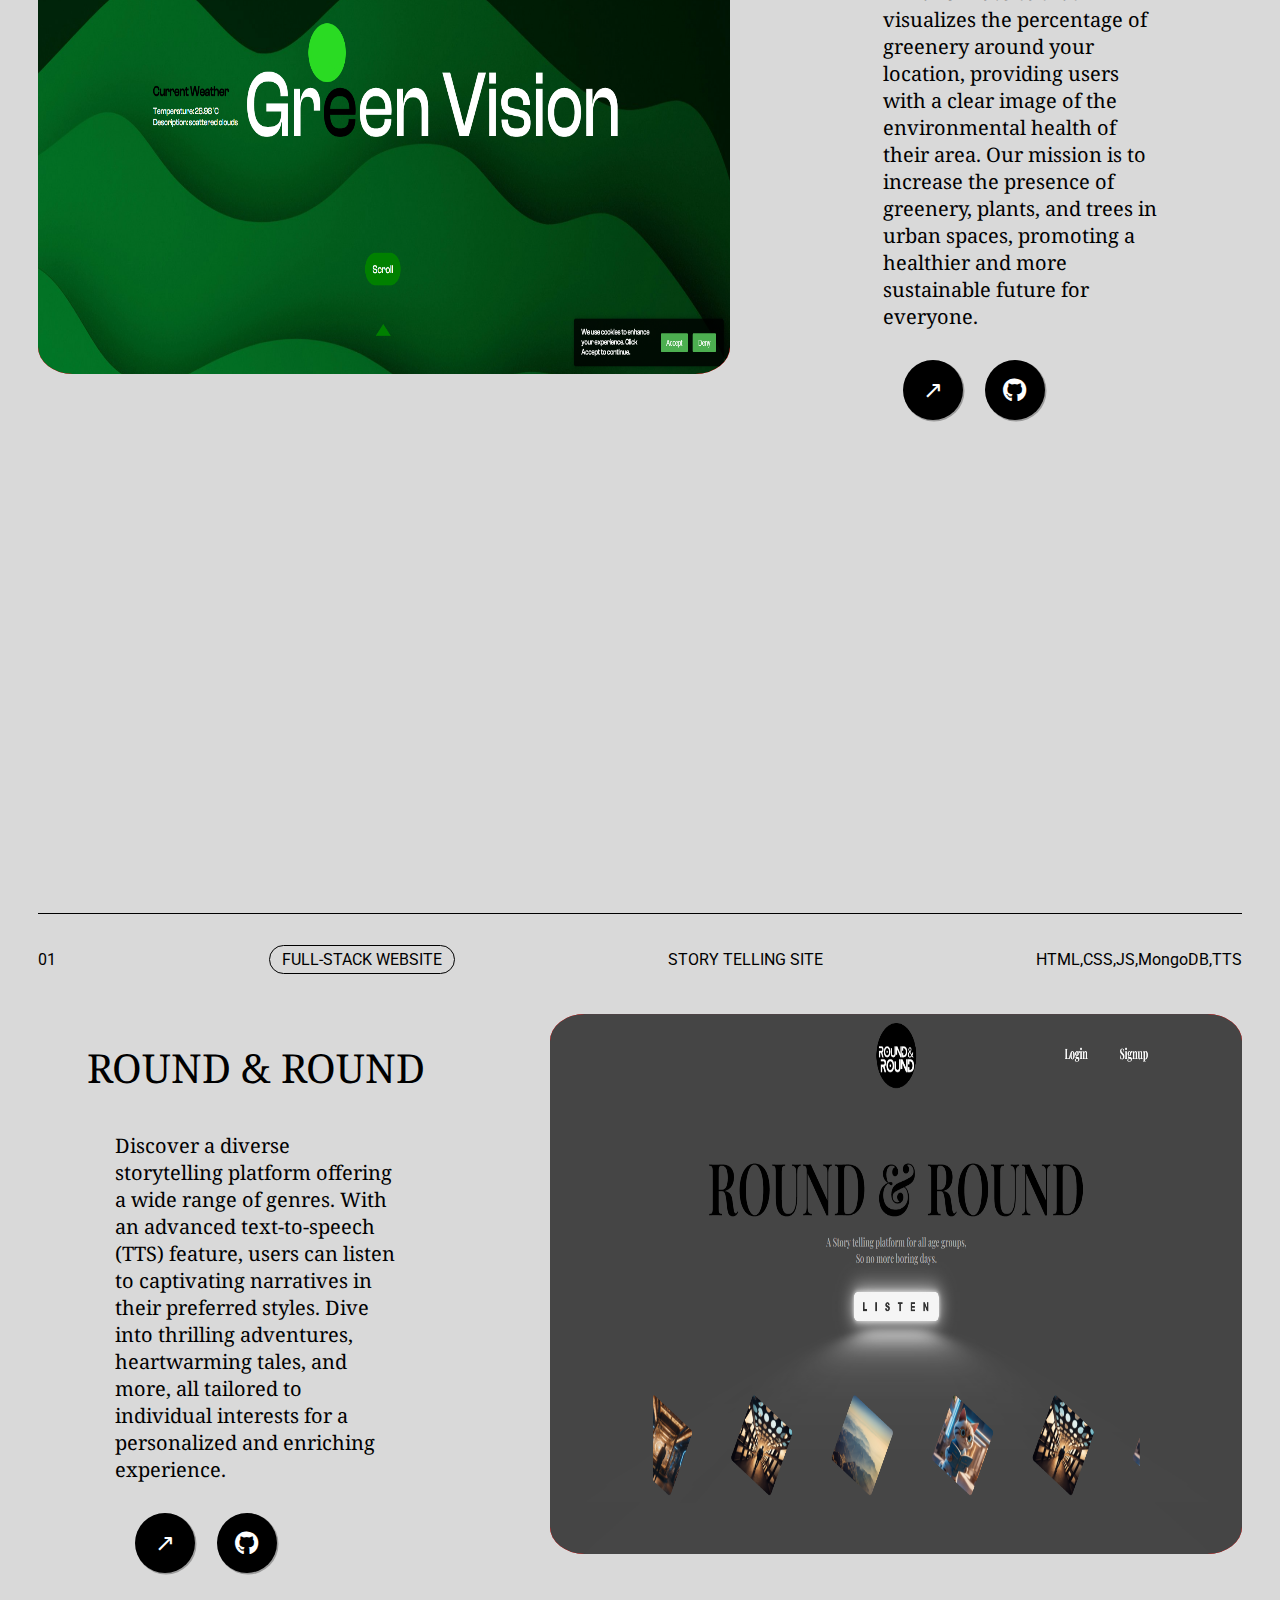
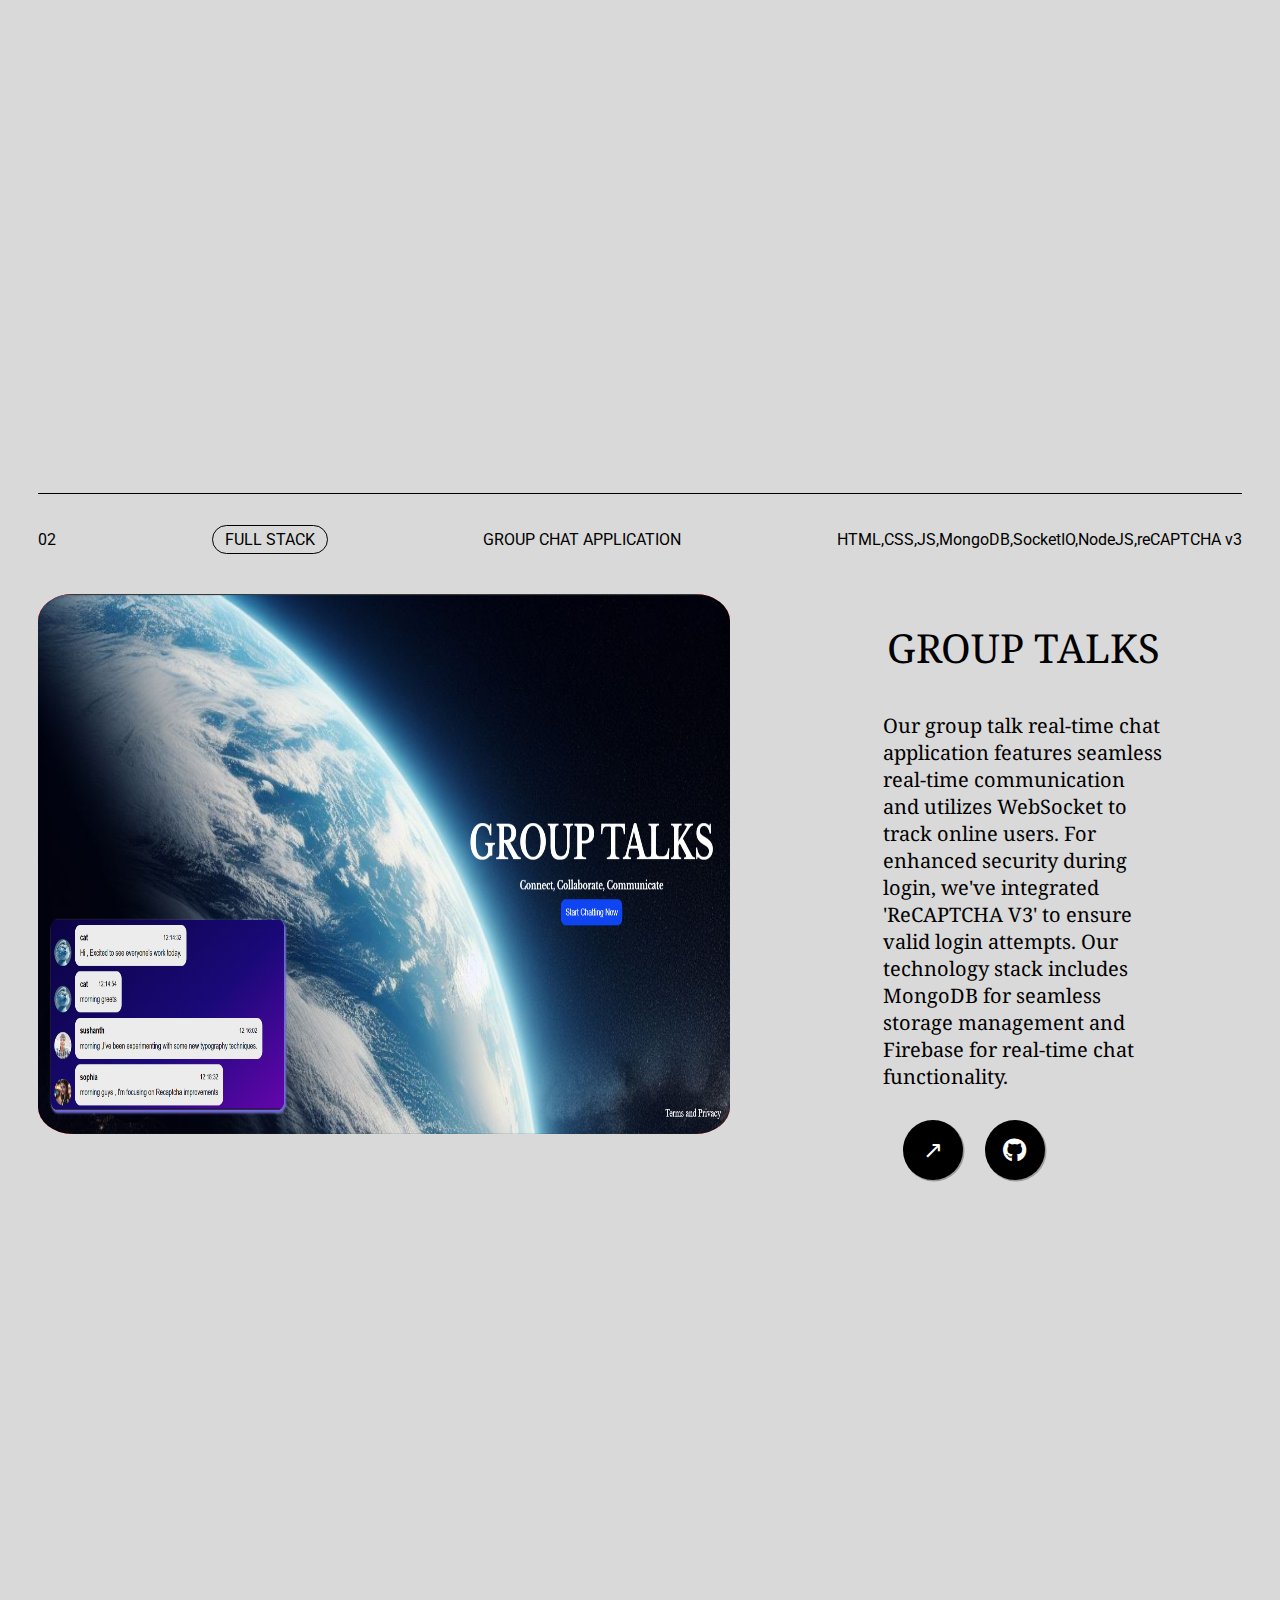
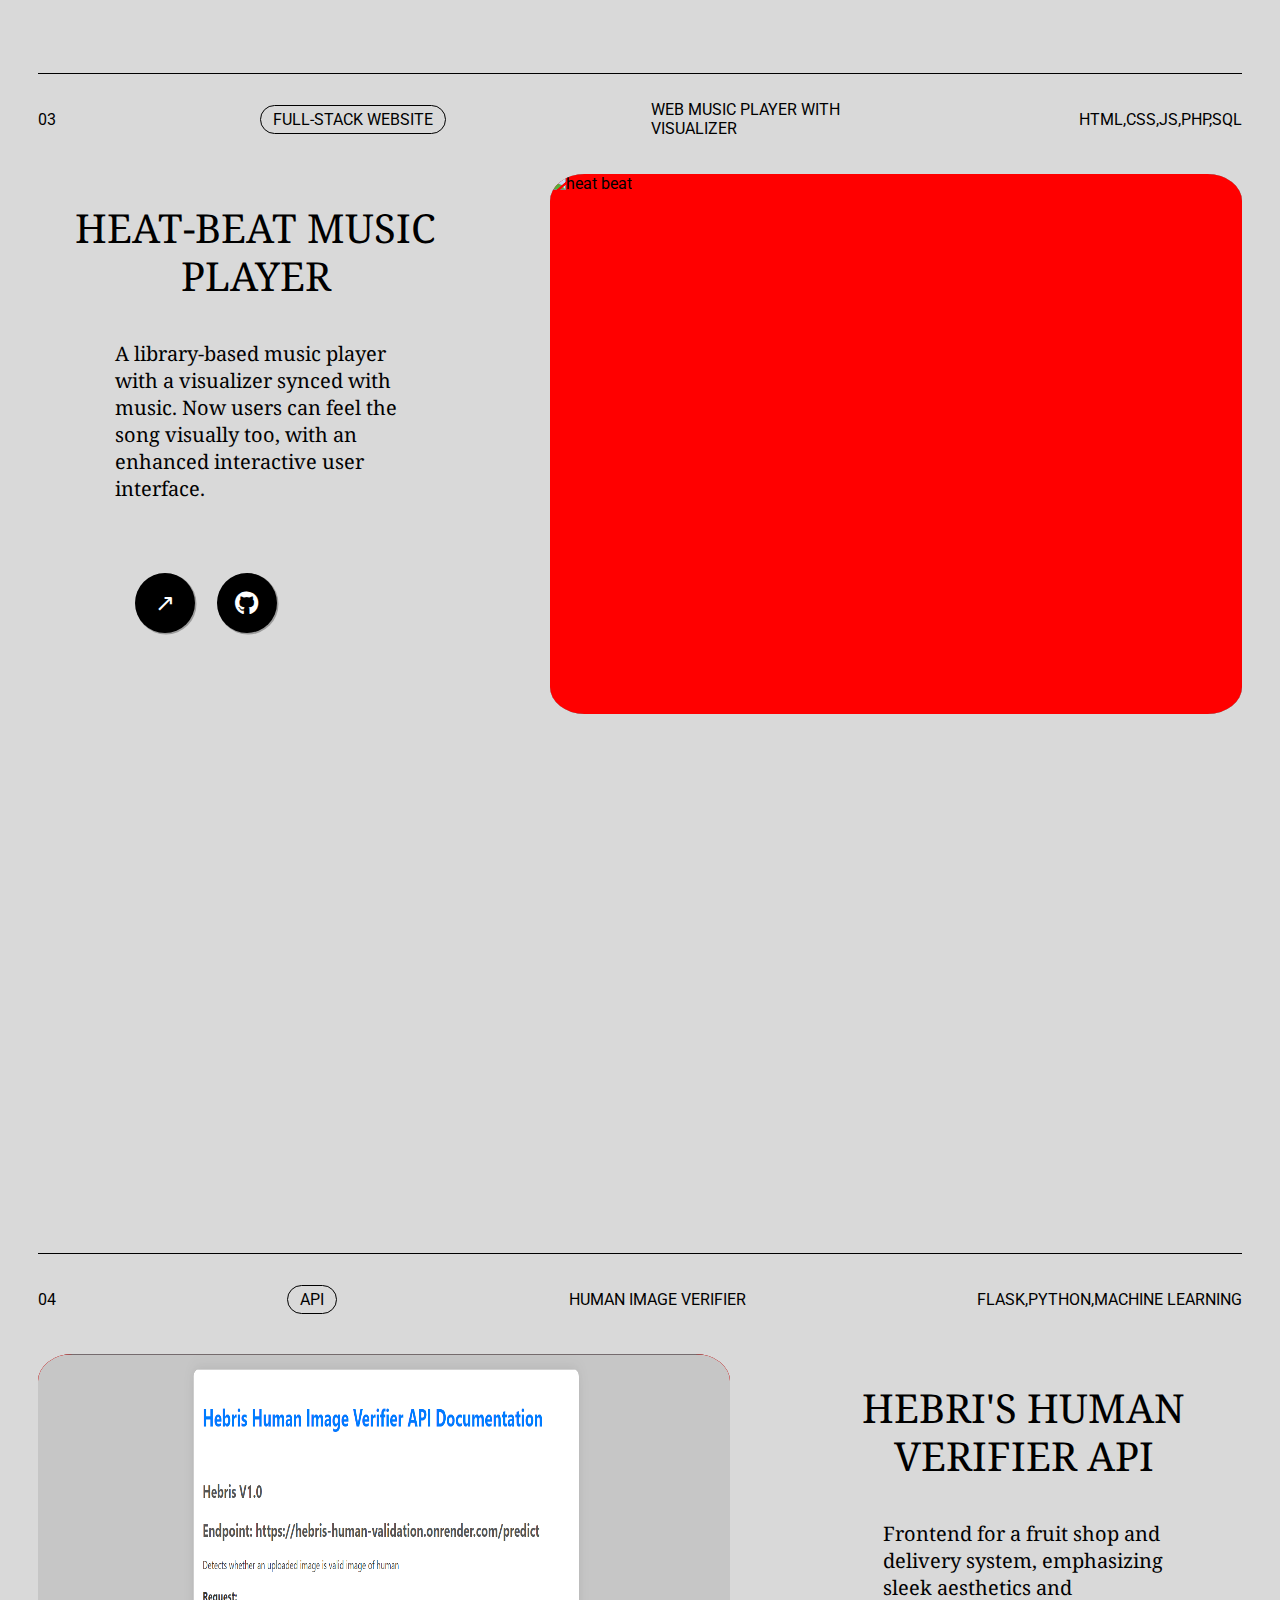
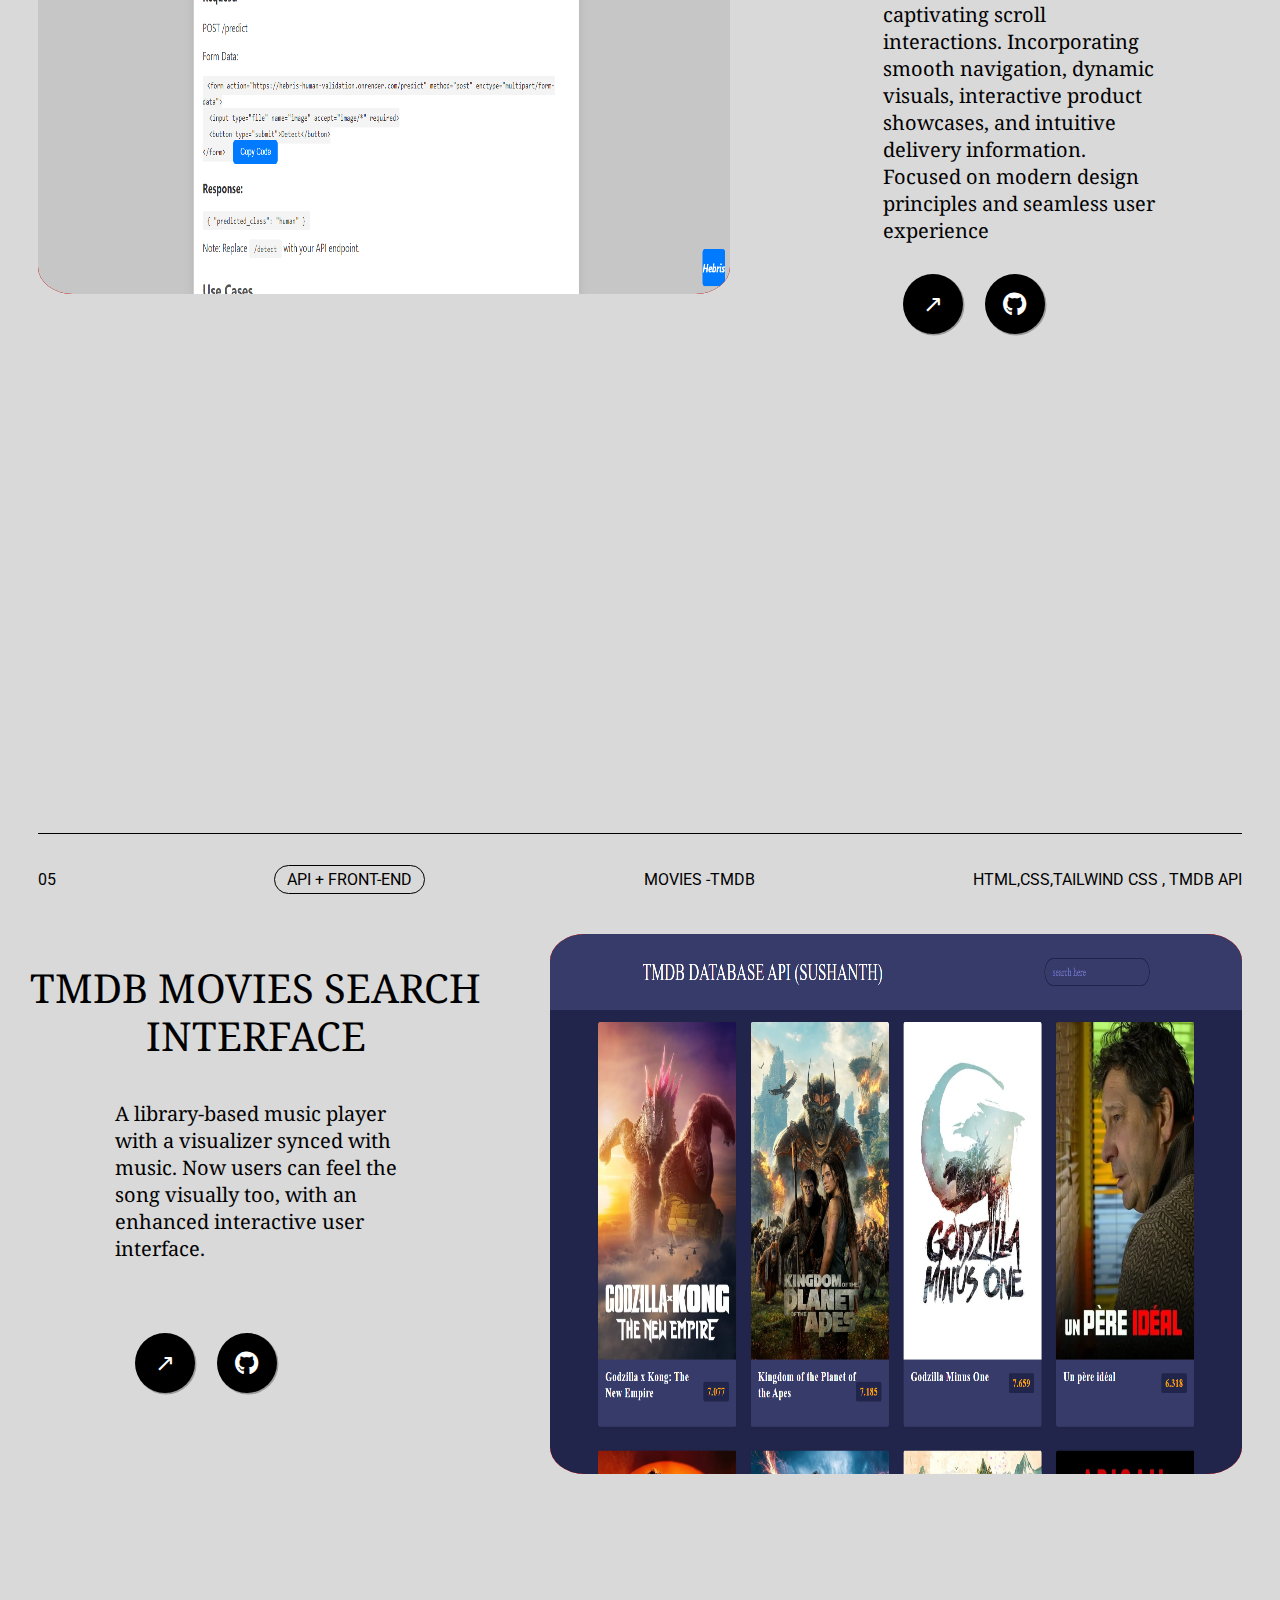
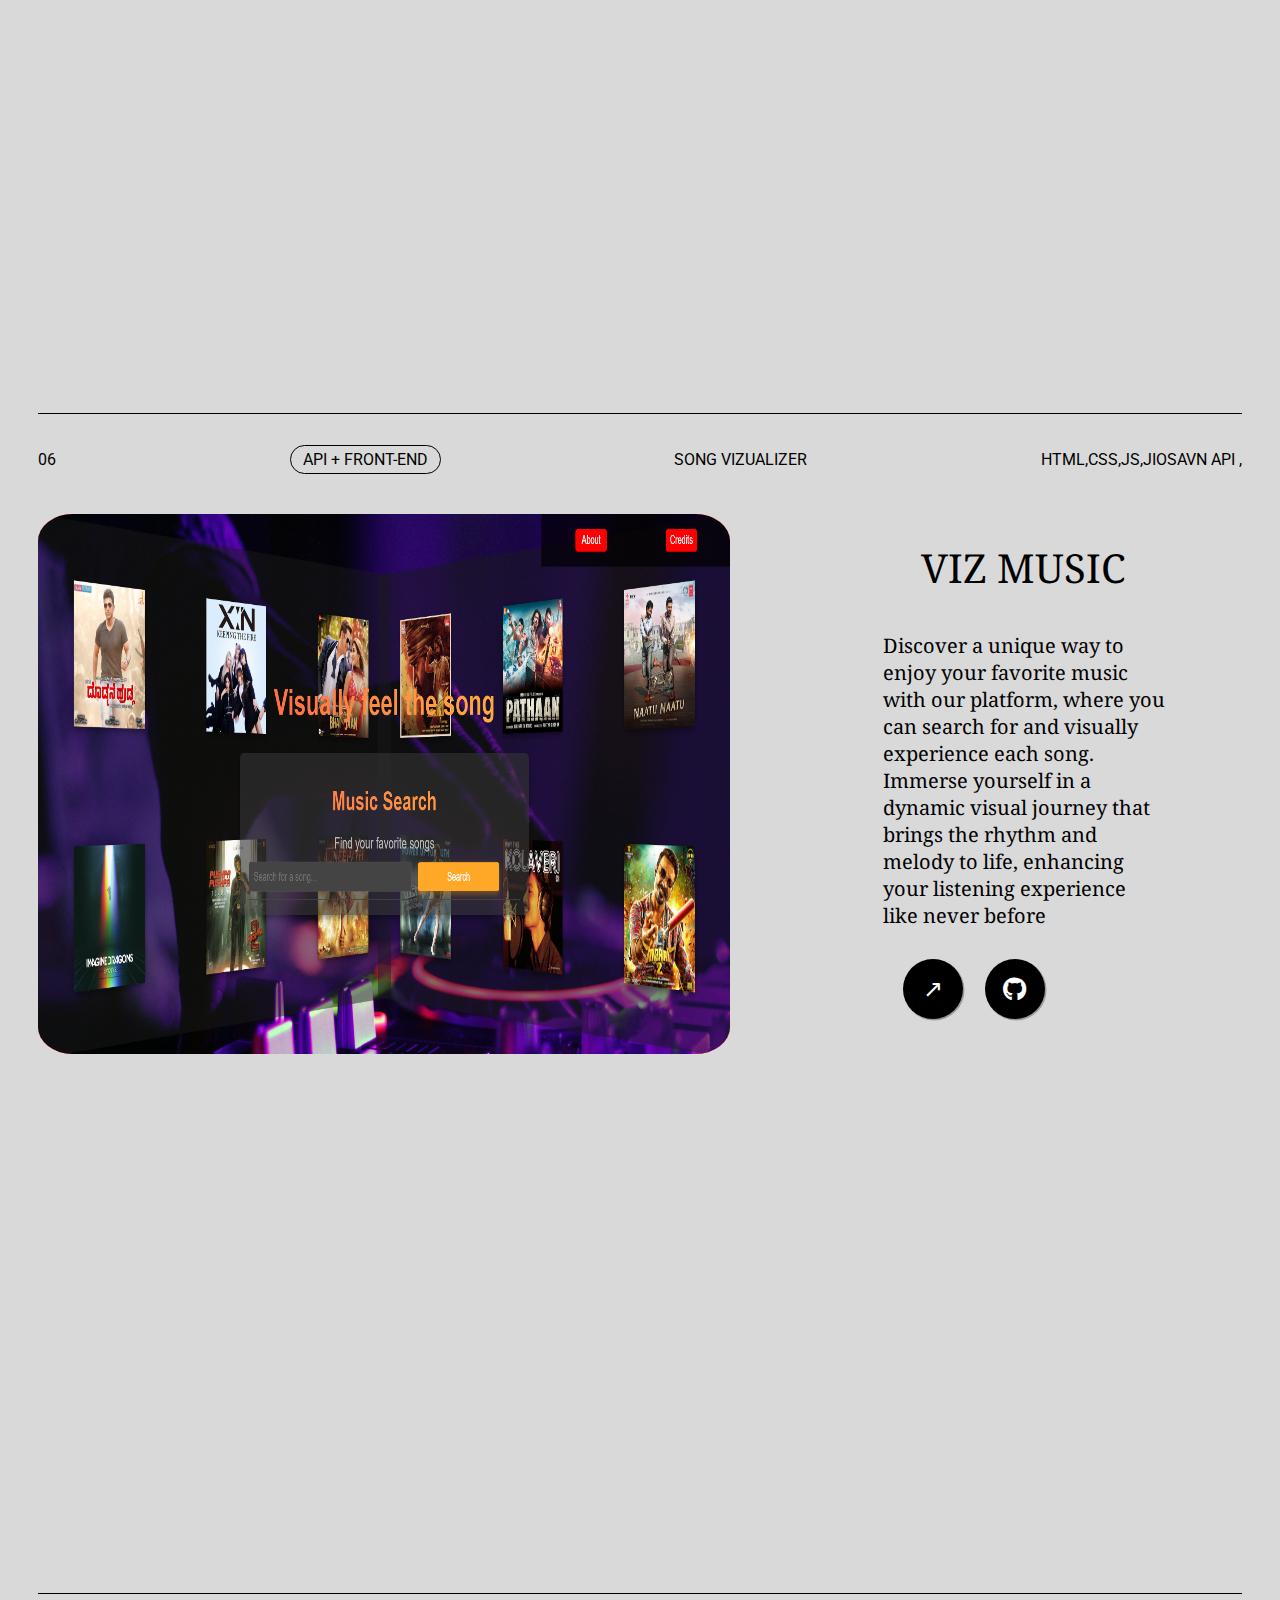
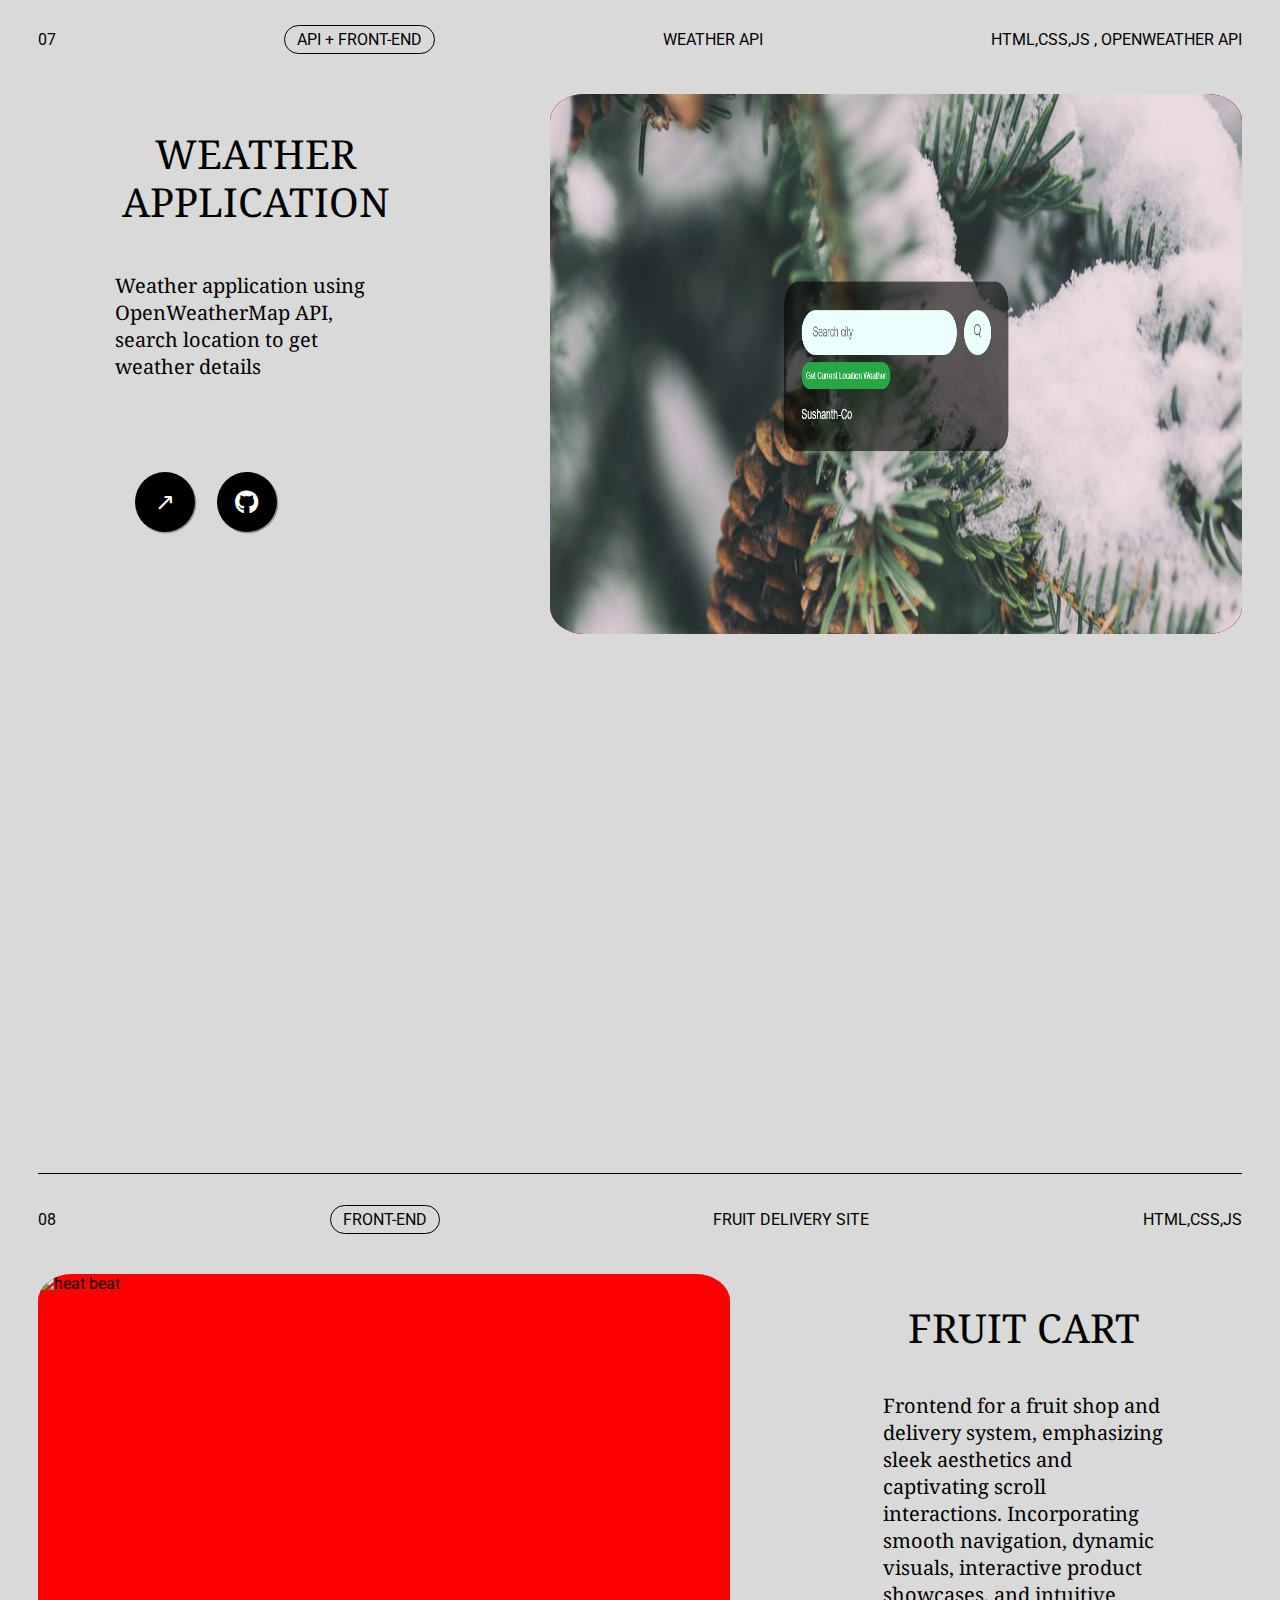
==== commit 1b20f7e9: "Update index.html" ====
--- a/index.html
+++ b/index.html
@@ -76,7 +76,7 @@
          <div class="status">
             <div class="status_wrapper">
                 <div class="status1">CURRENT STATUS</div>
-                 <div class="status2">Computer Science Engineering in B.M.S College of Engineering</div>
+                 <div class="status2">Computer Science Engineering at B.M.S College of Engineering</div>
             </div>
             
         </div> 
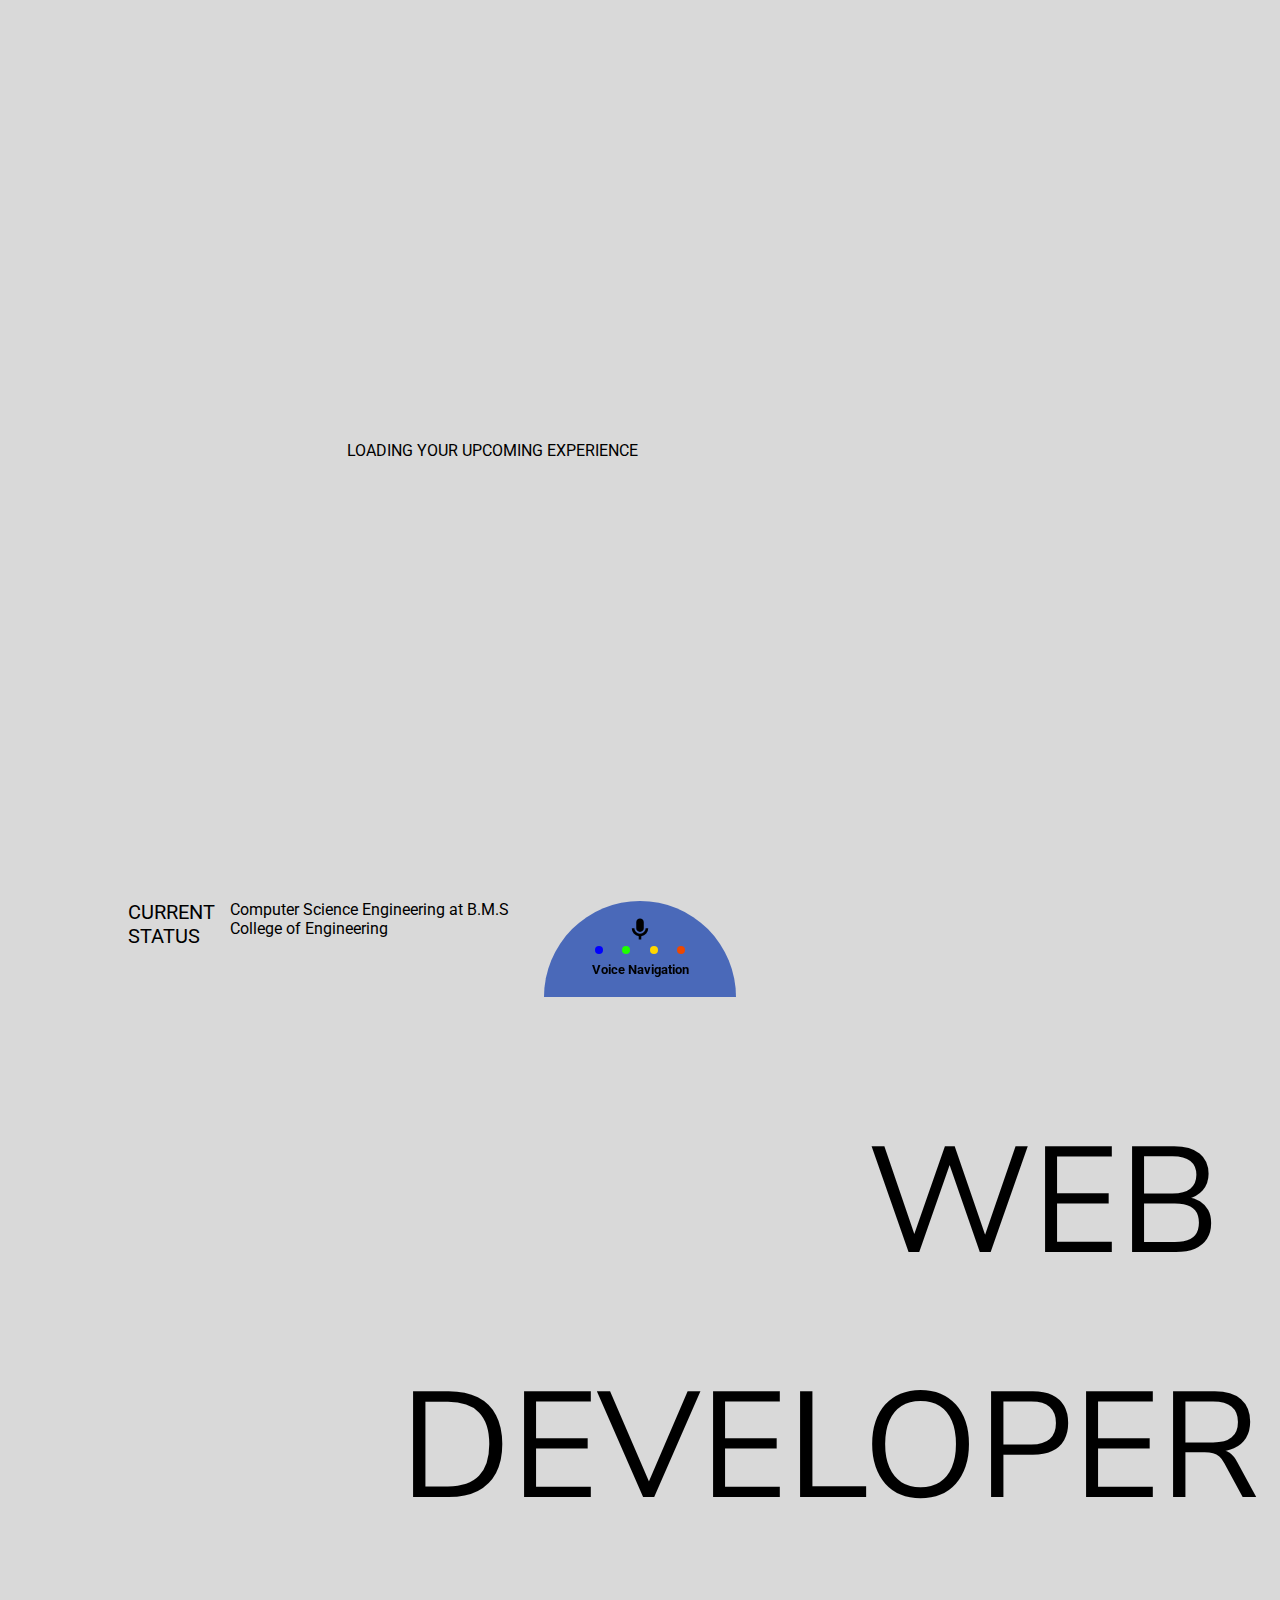
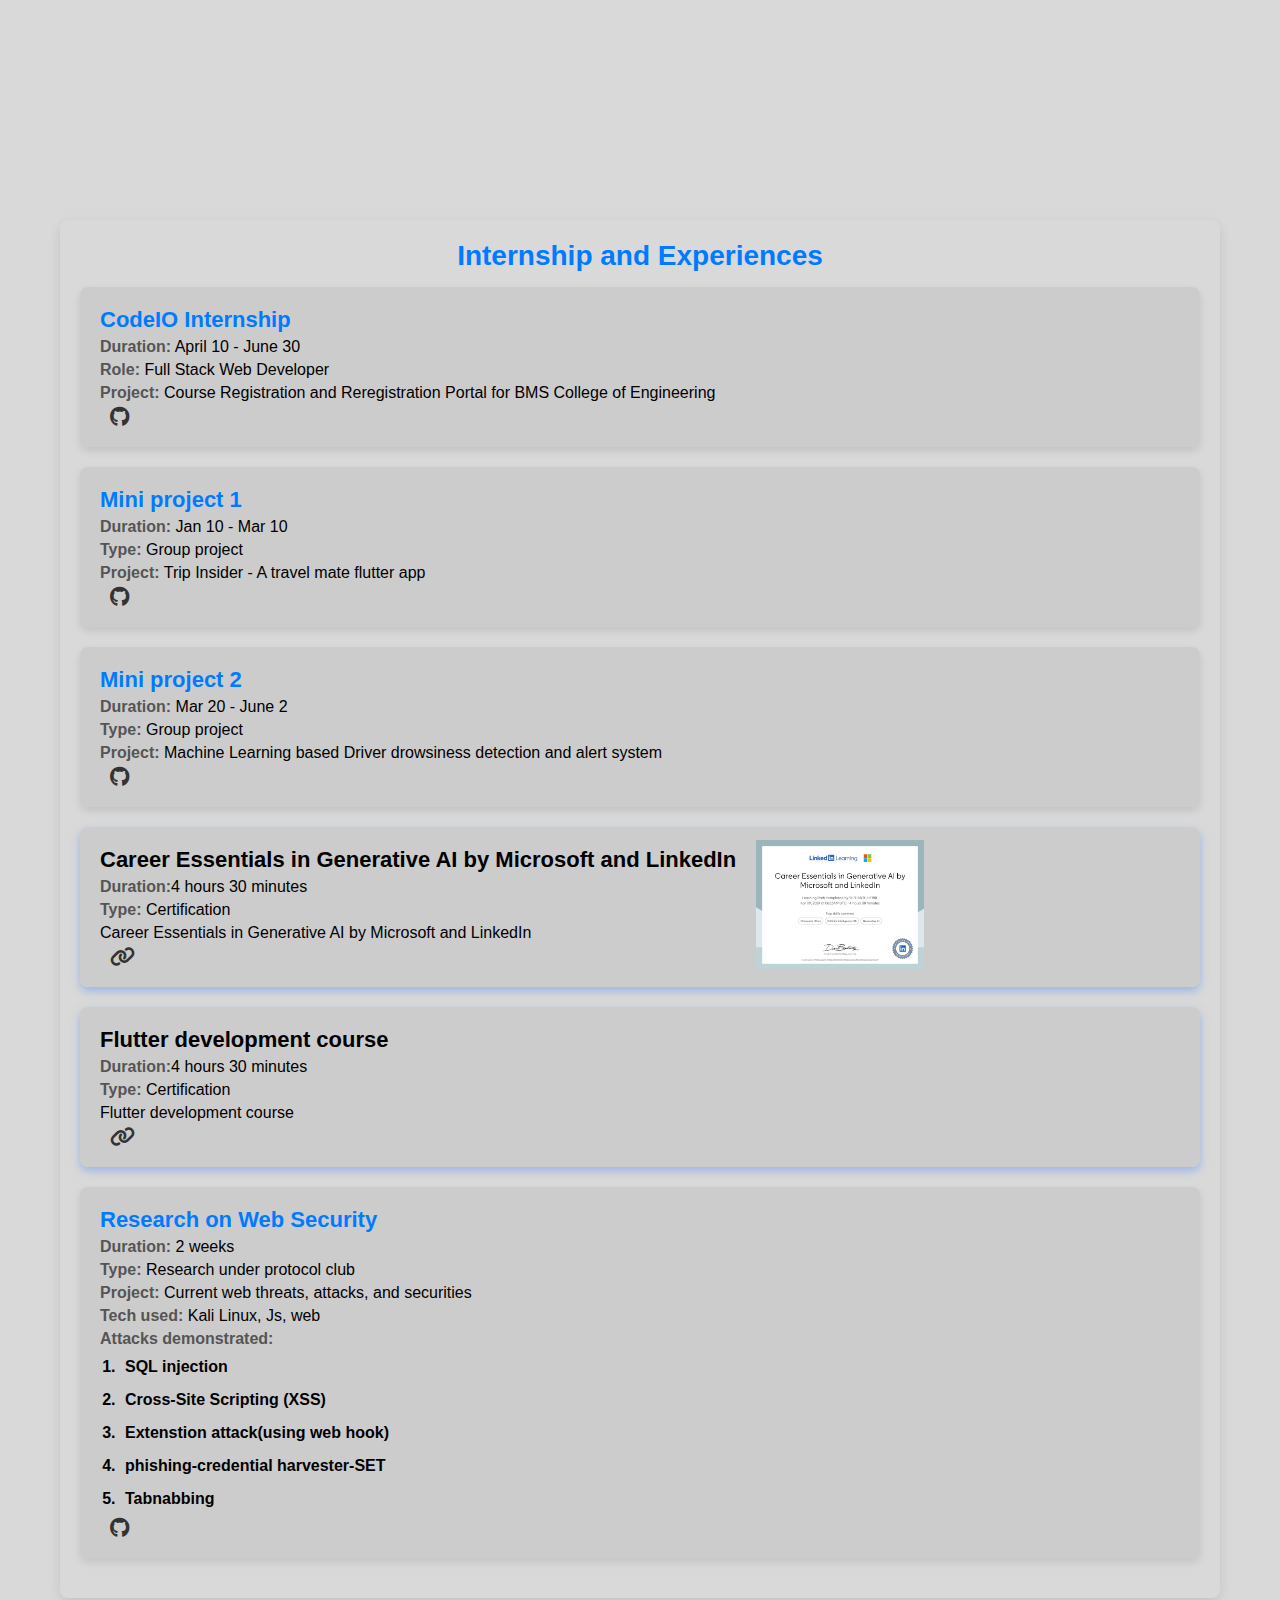
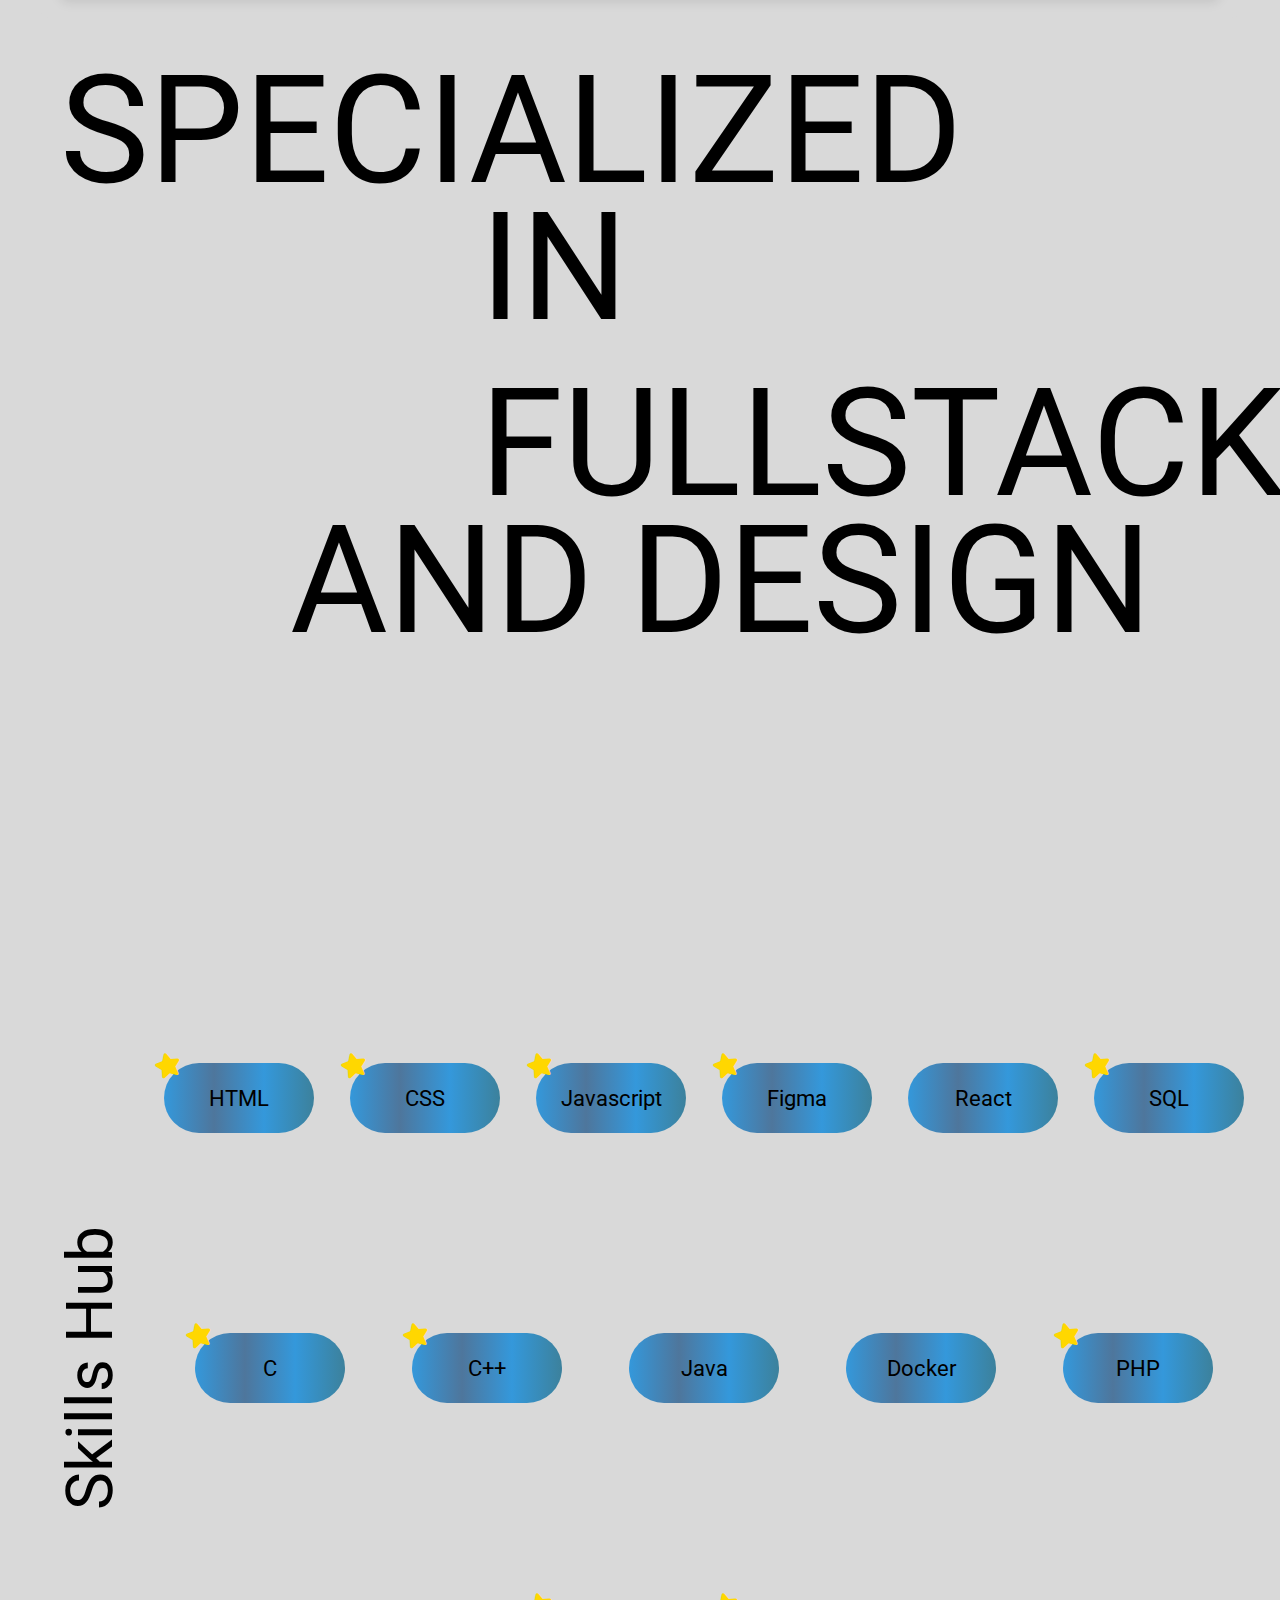
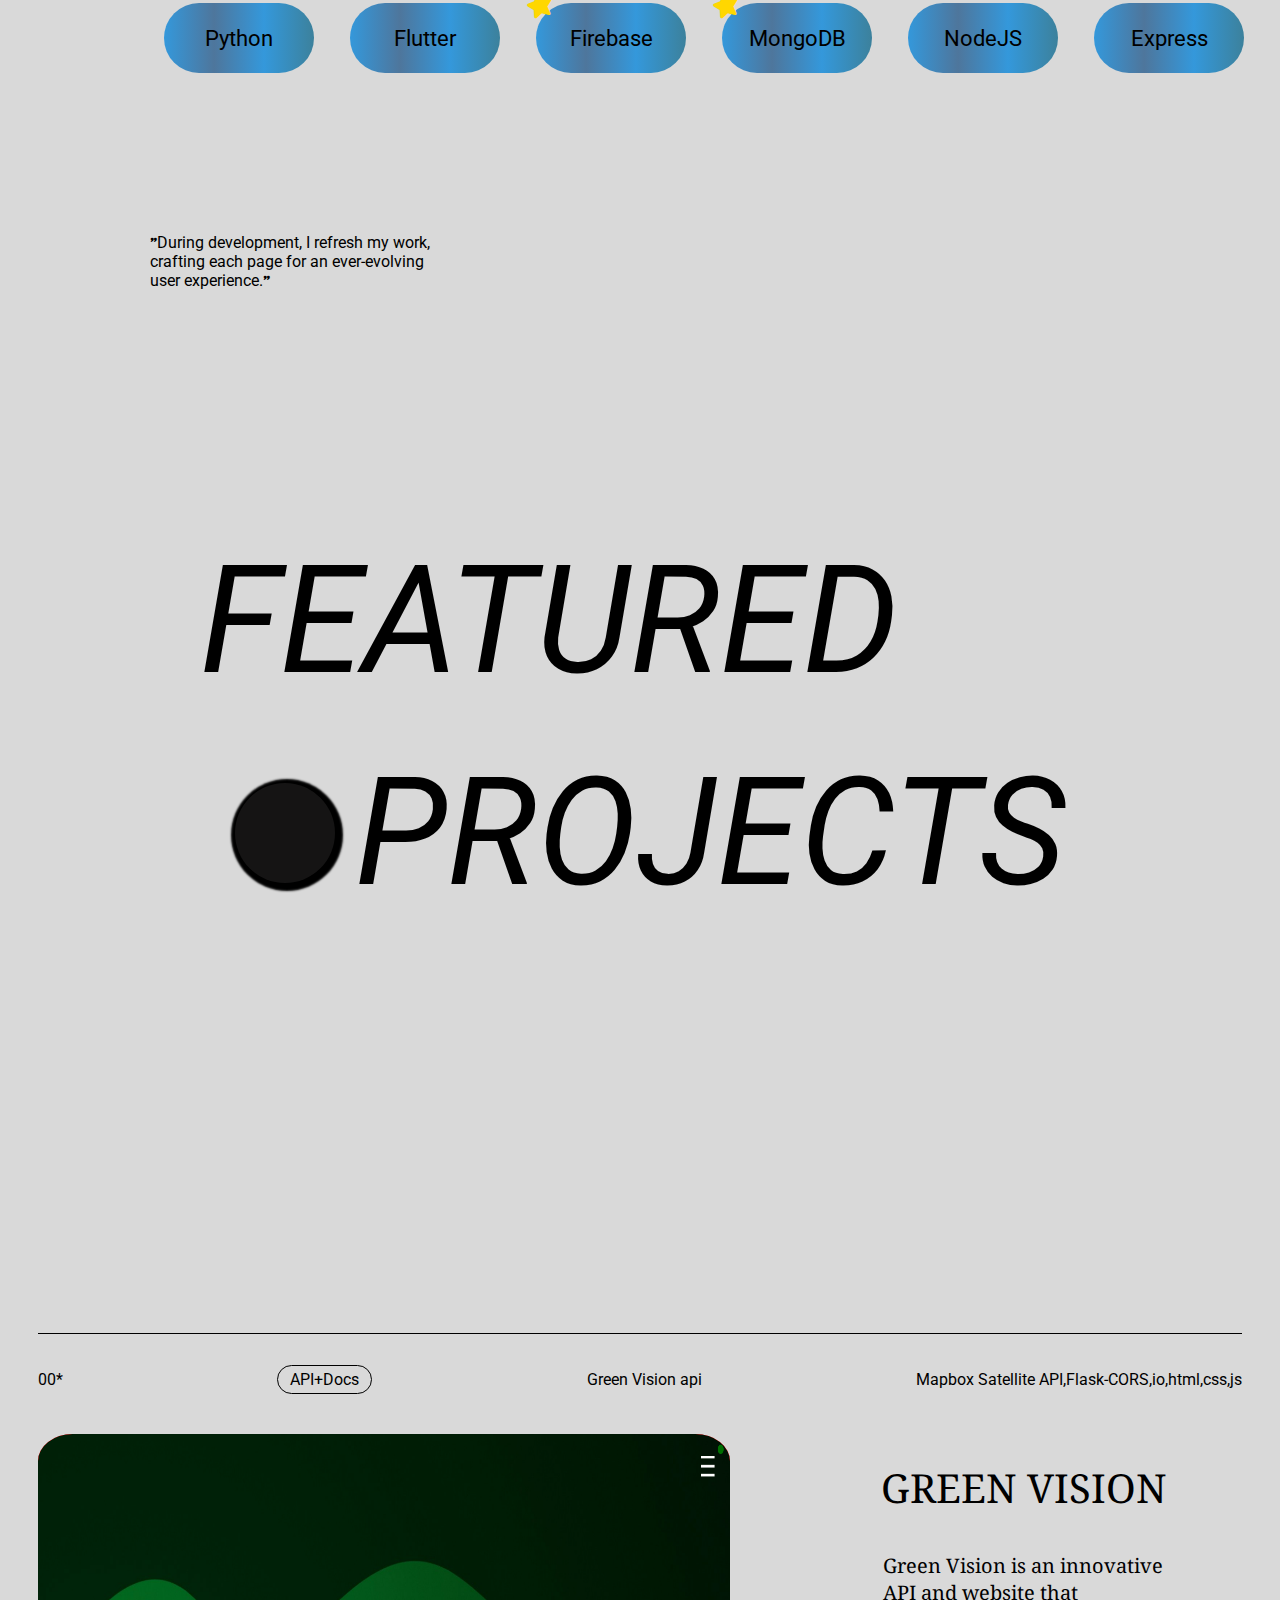
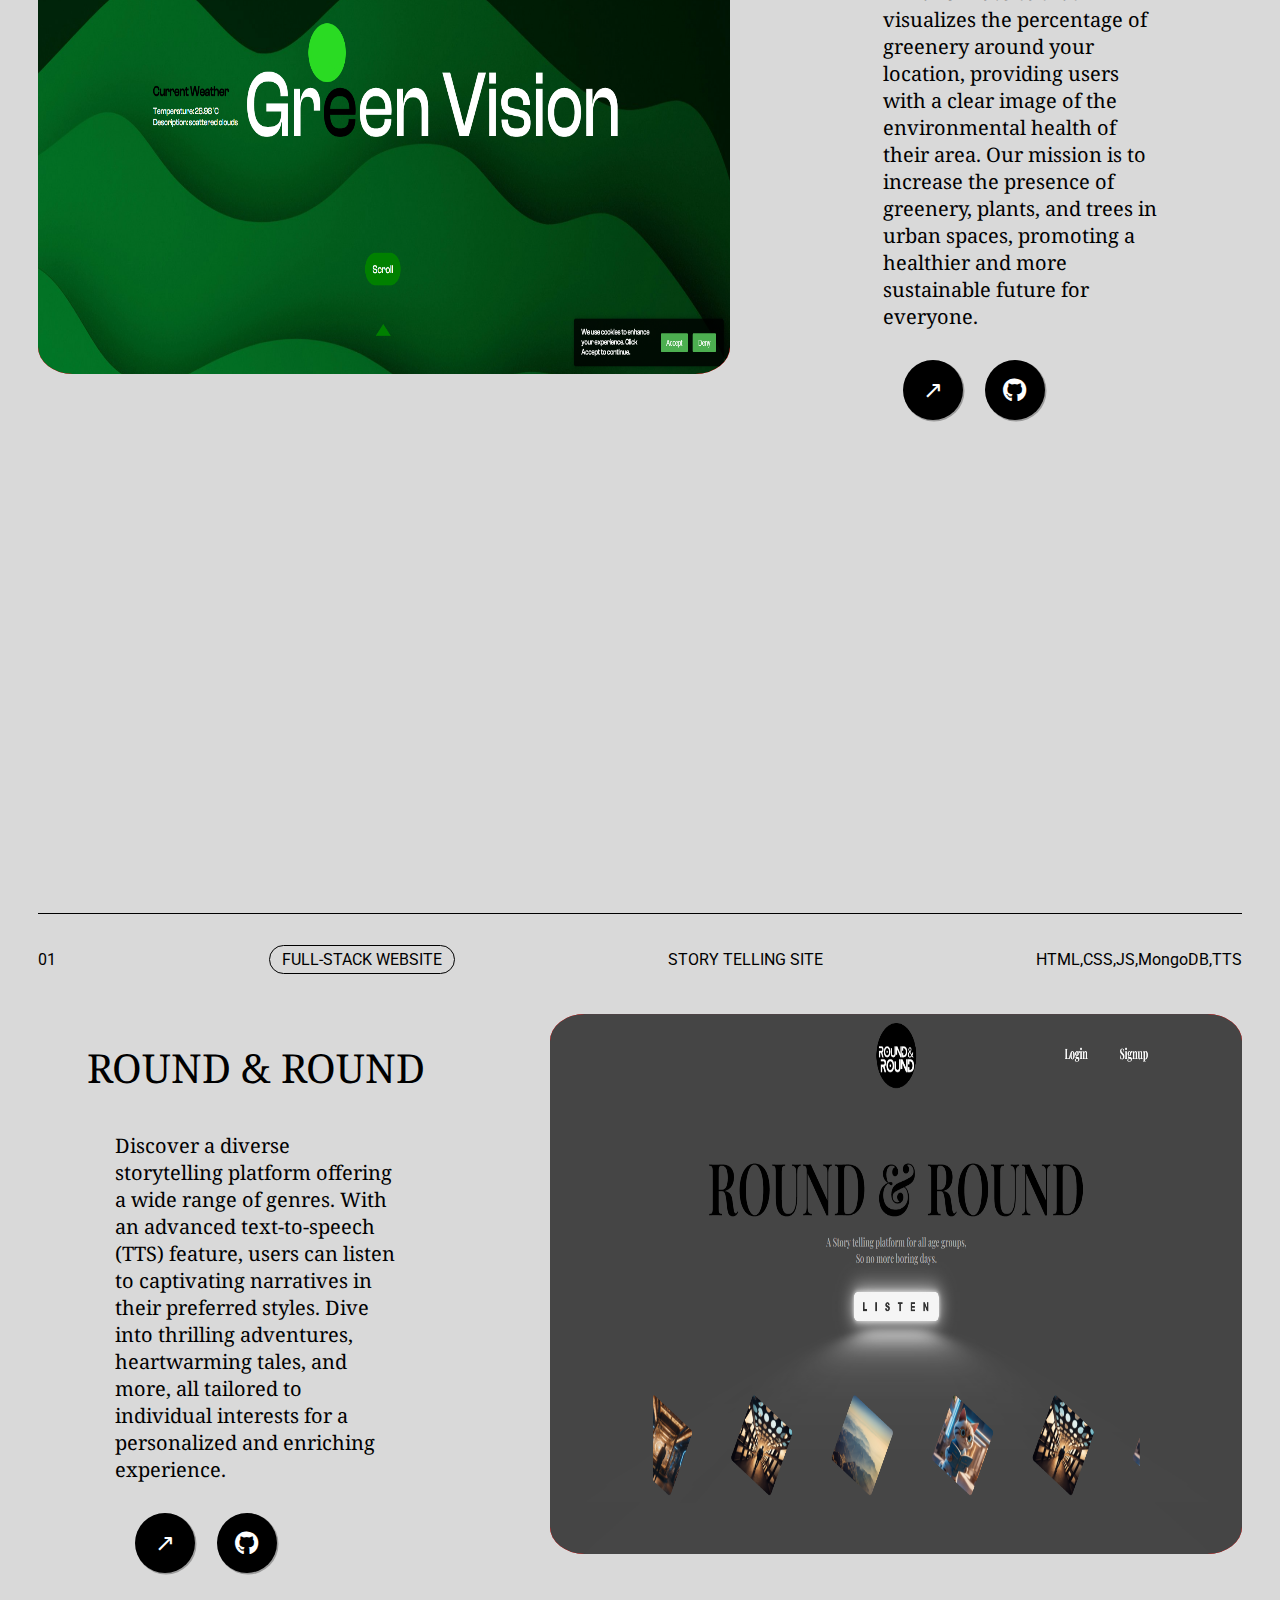
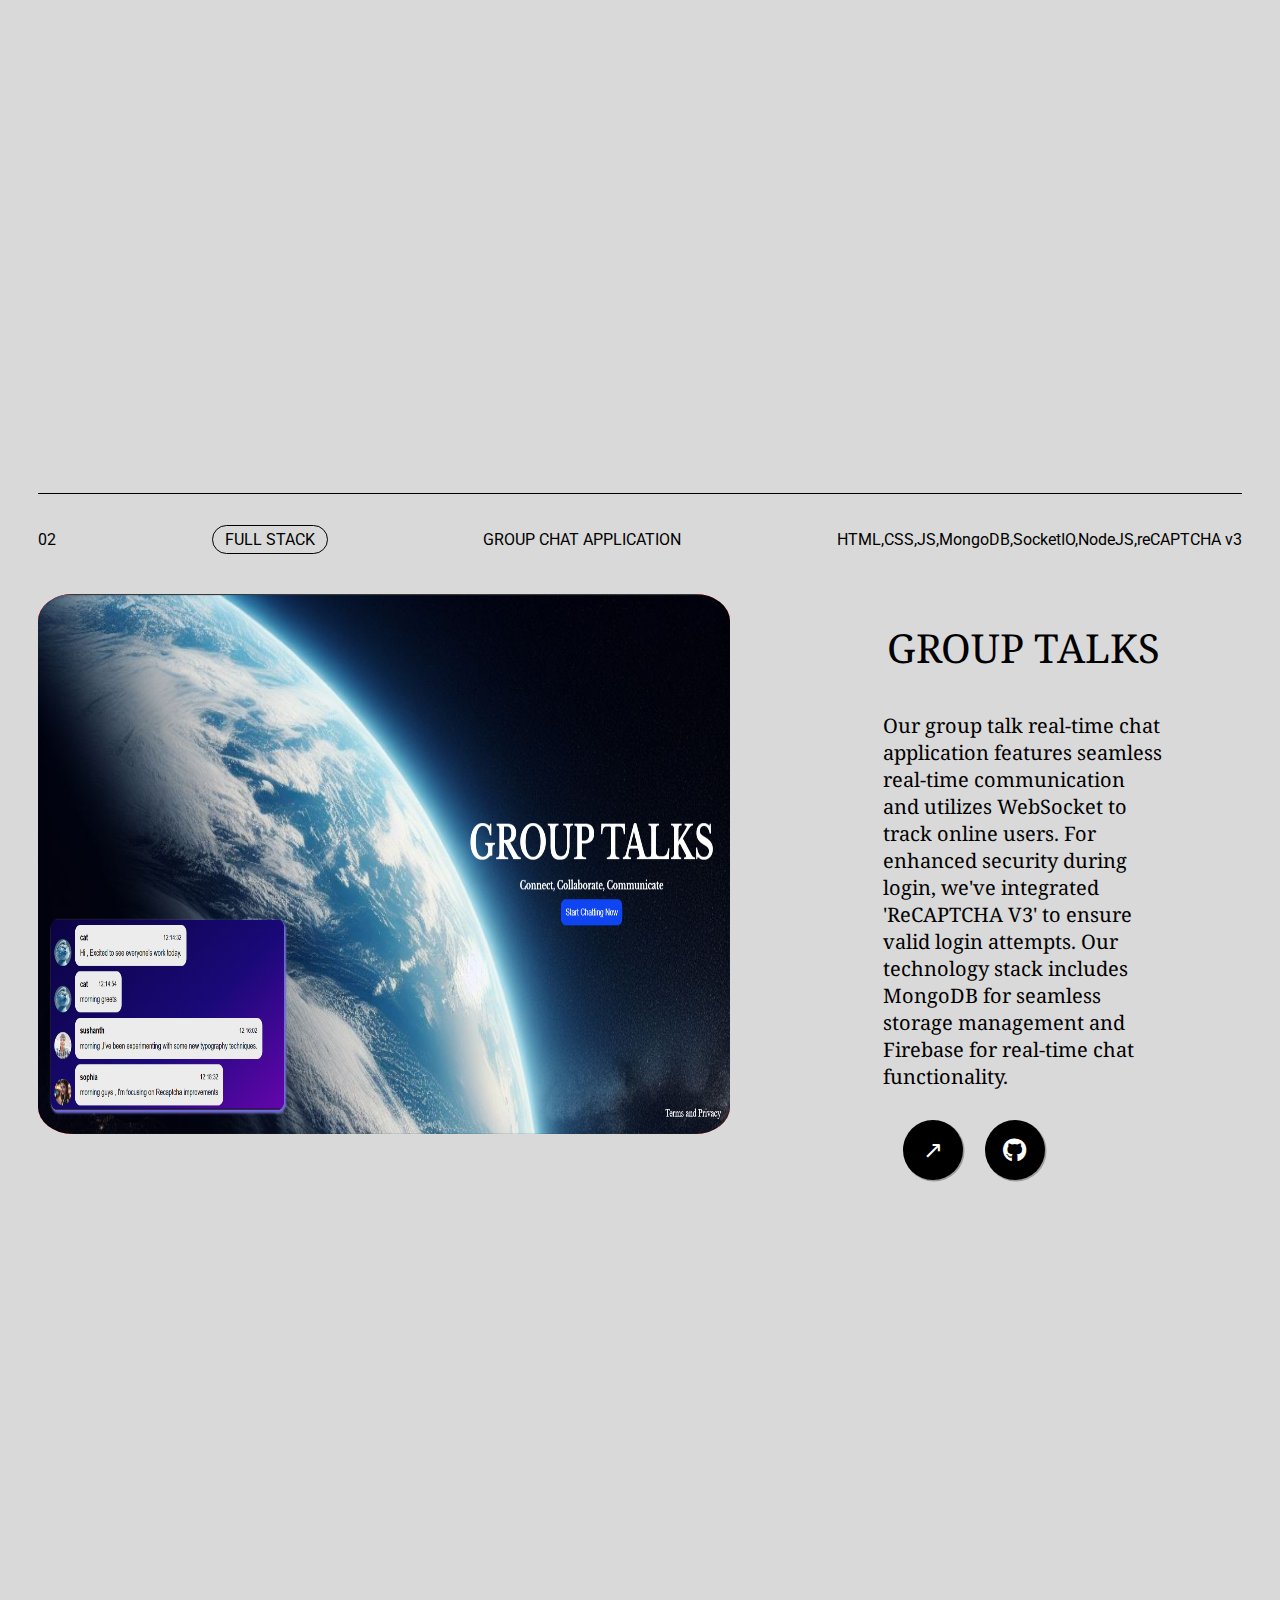
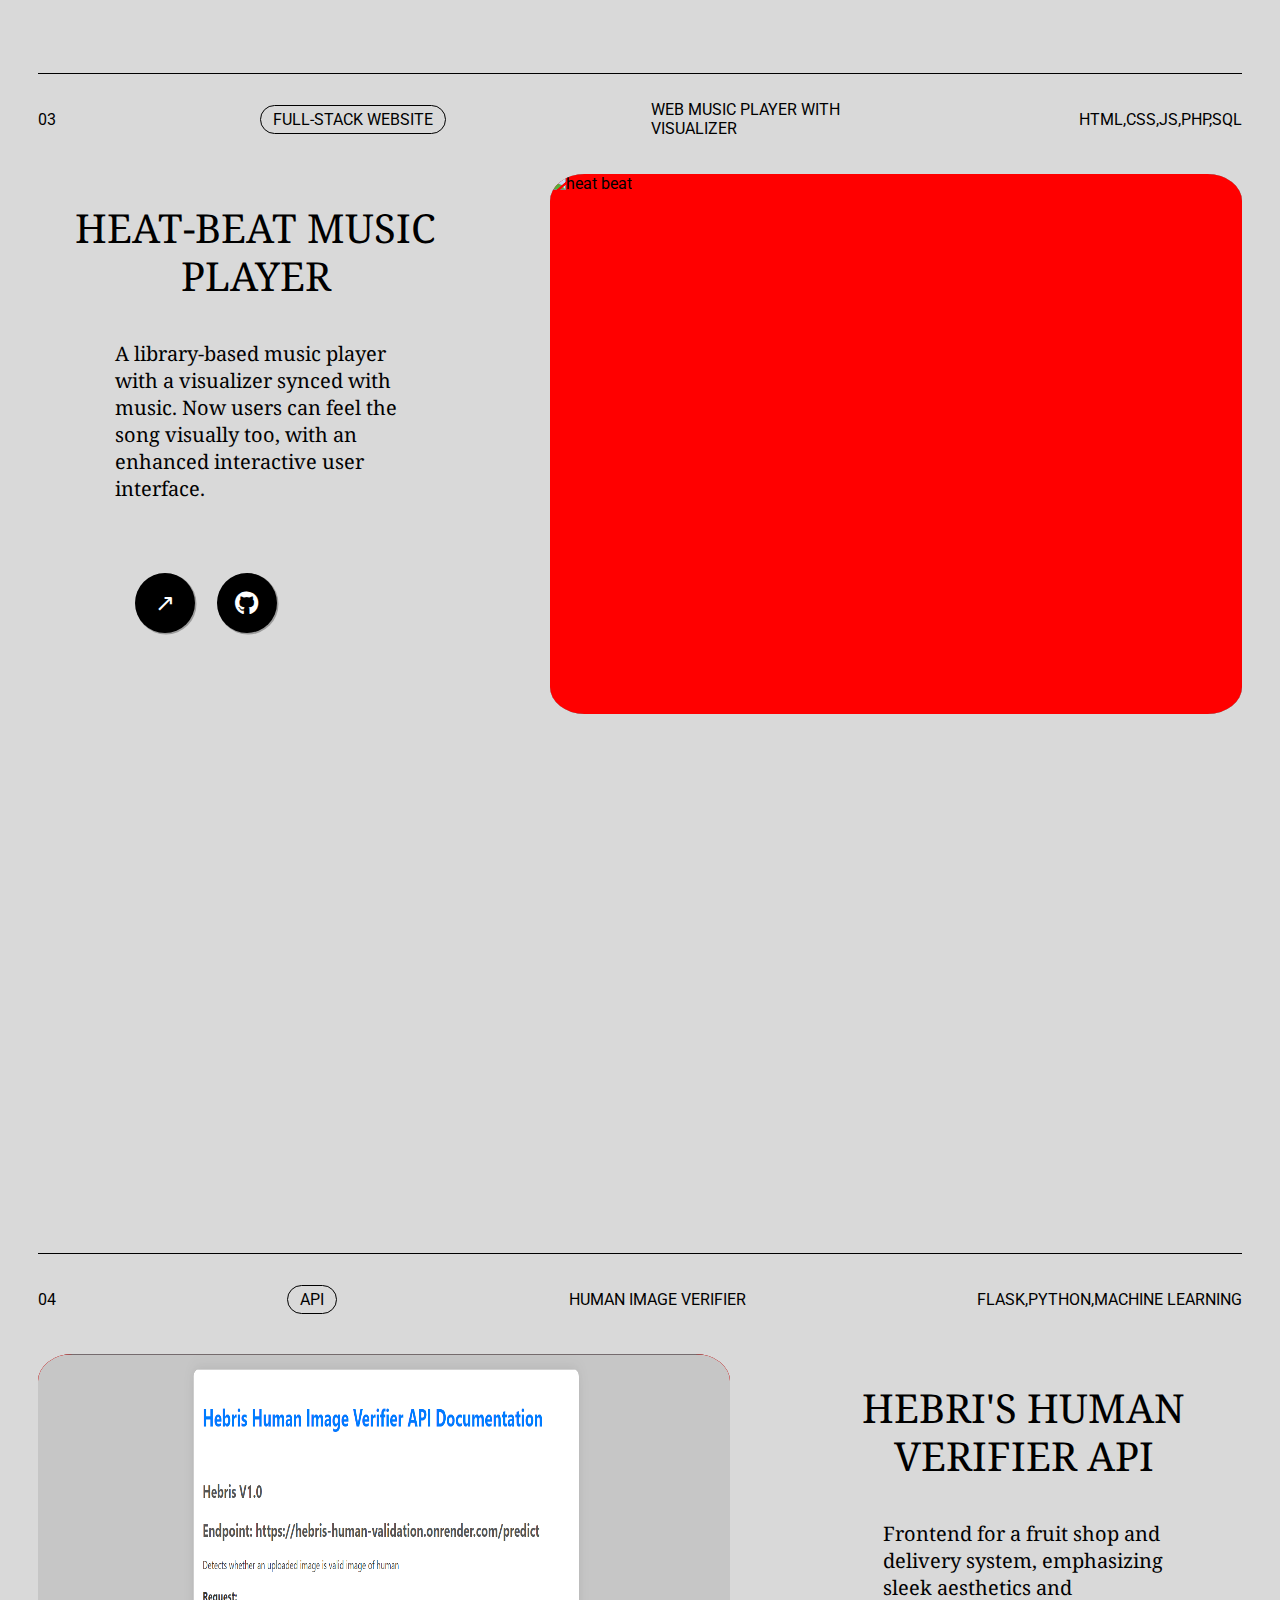
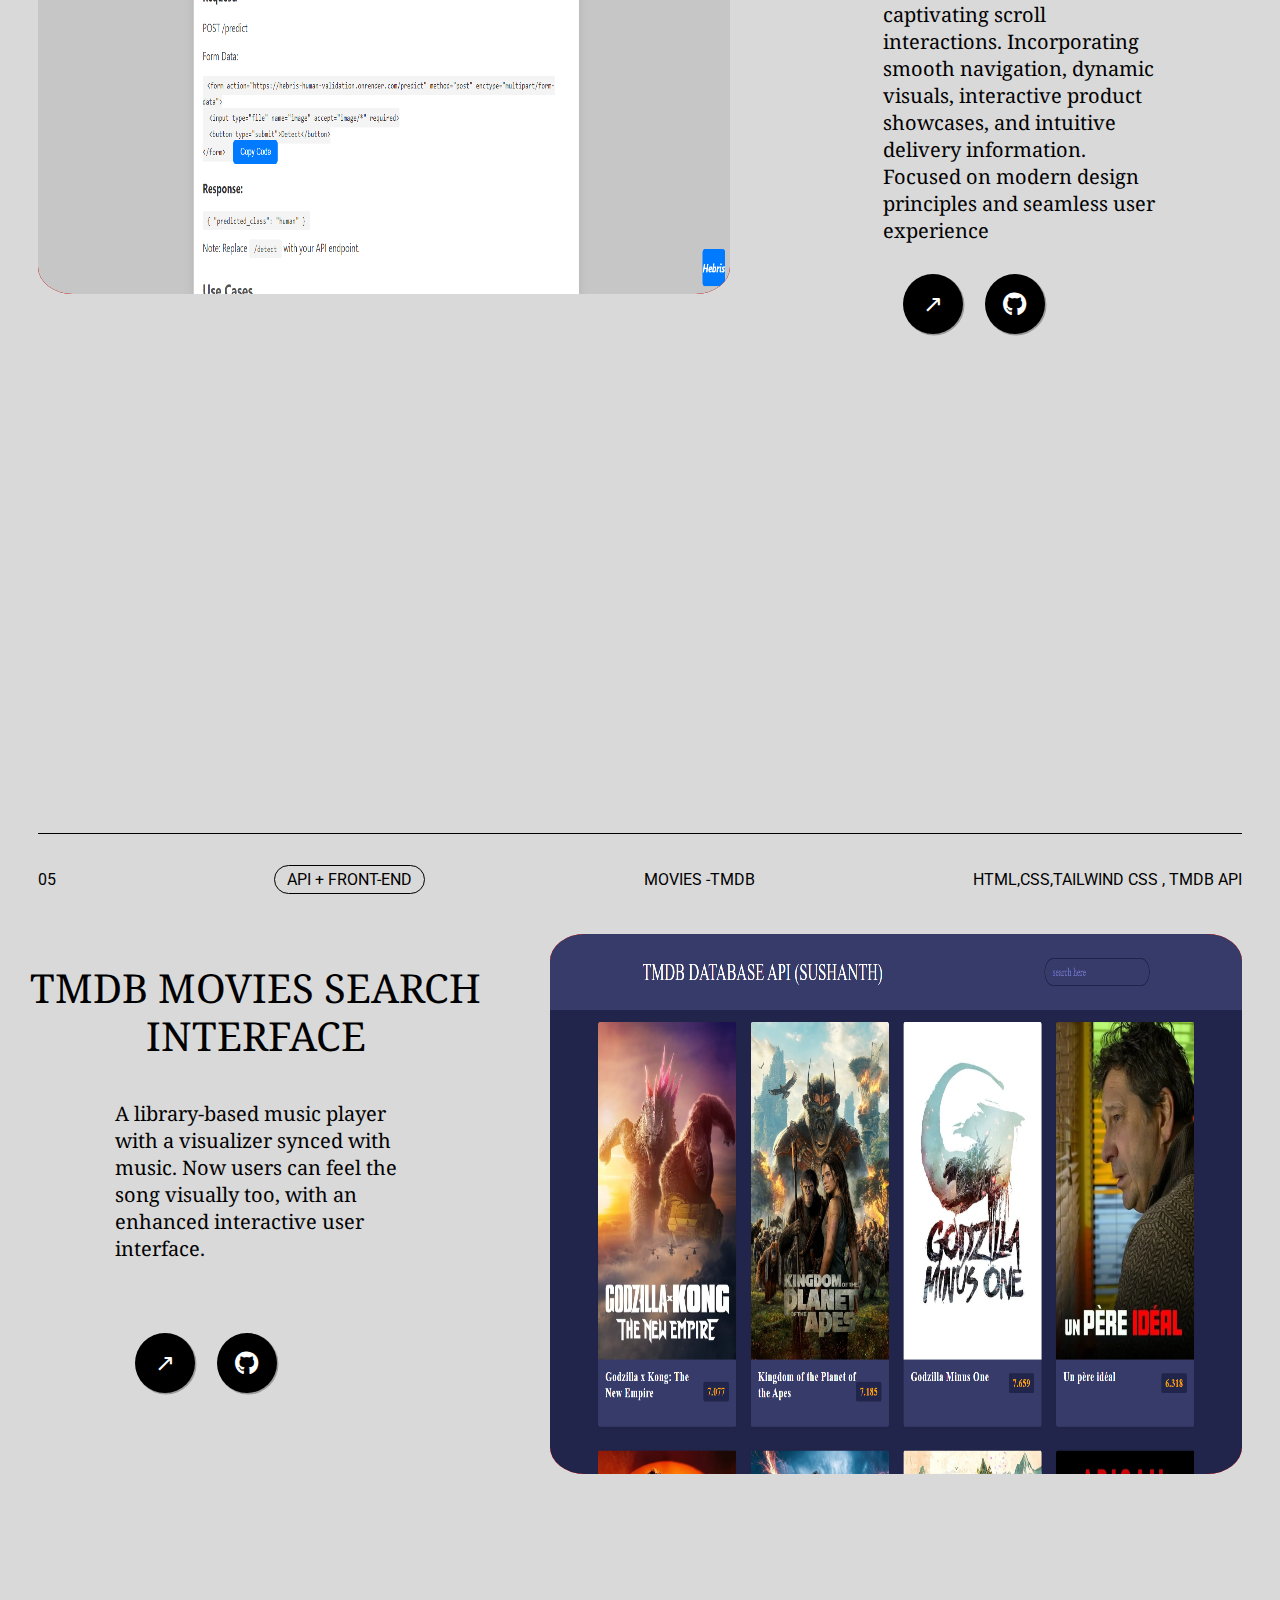
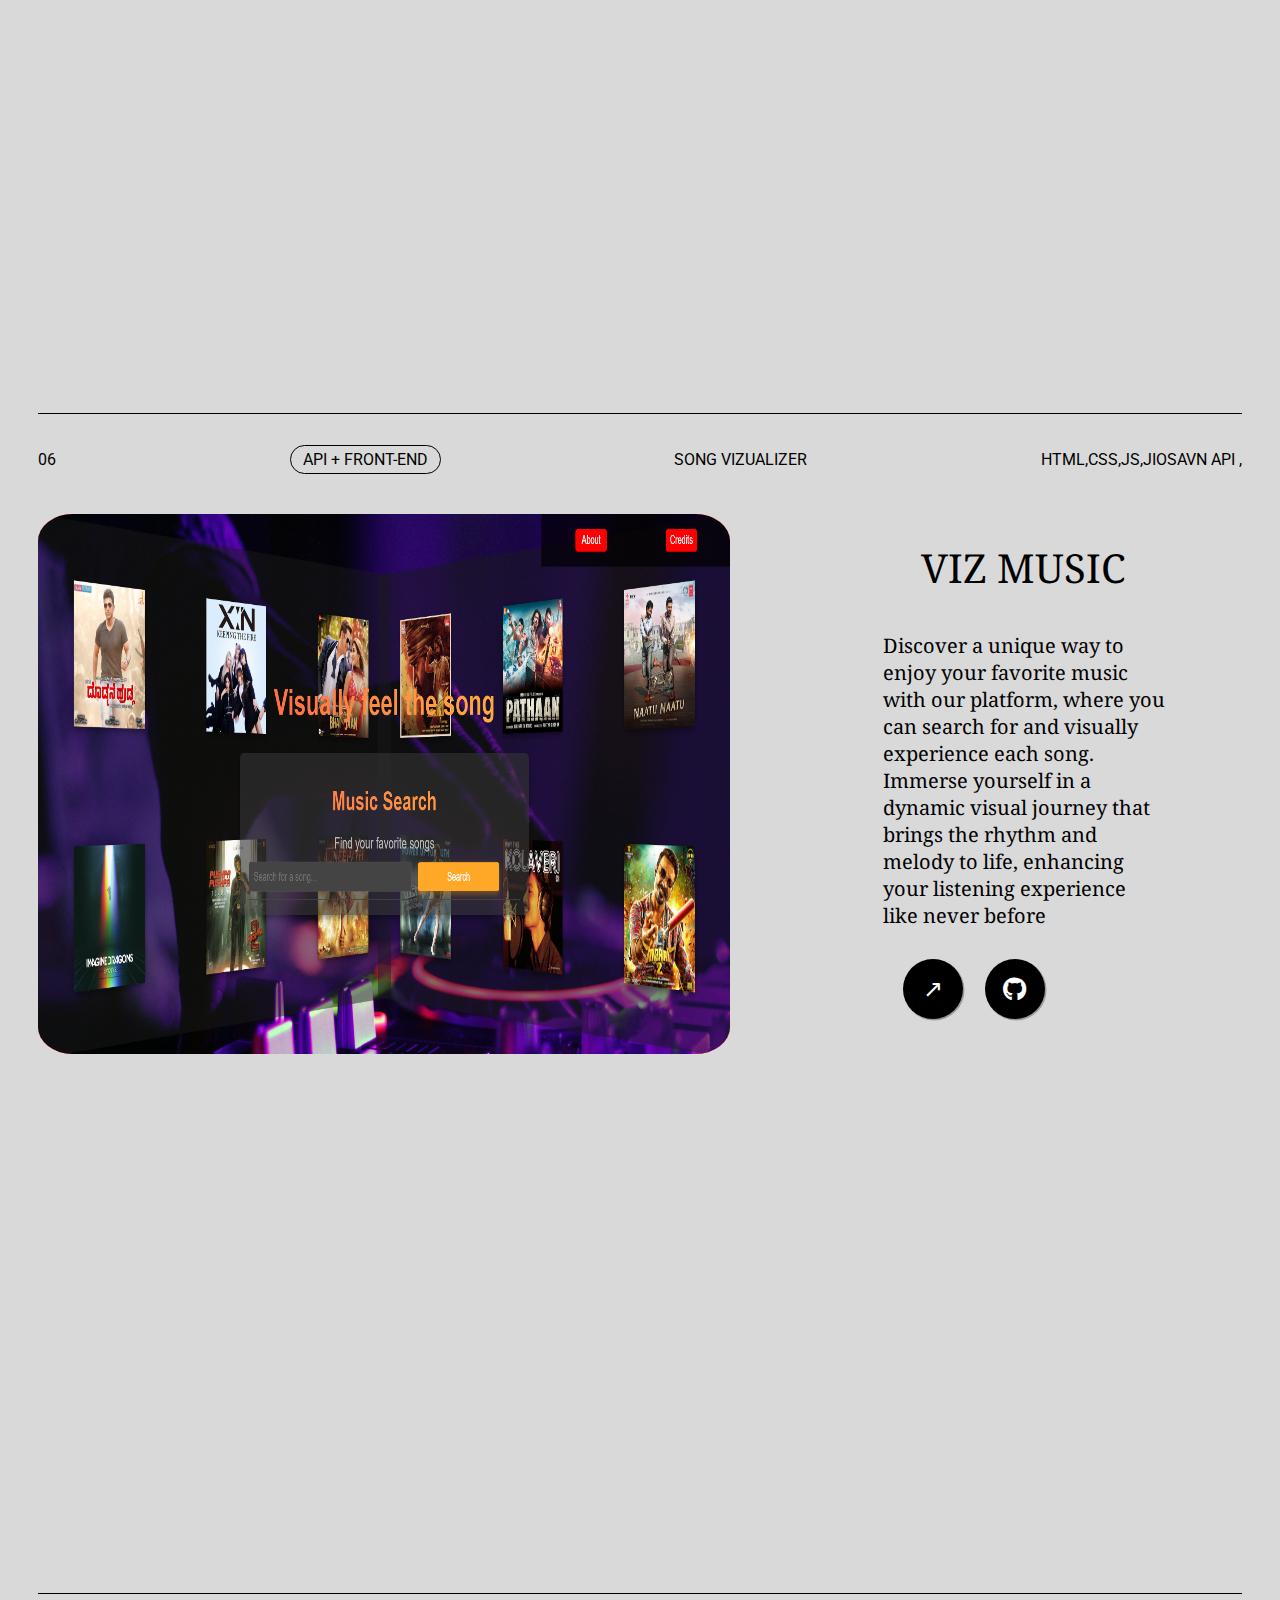
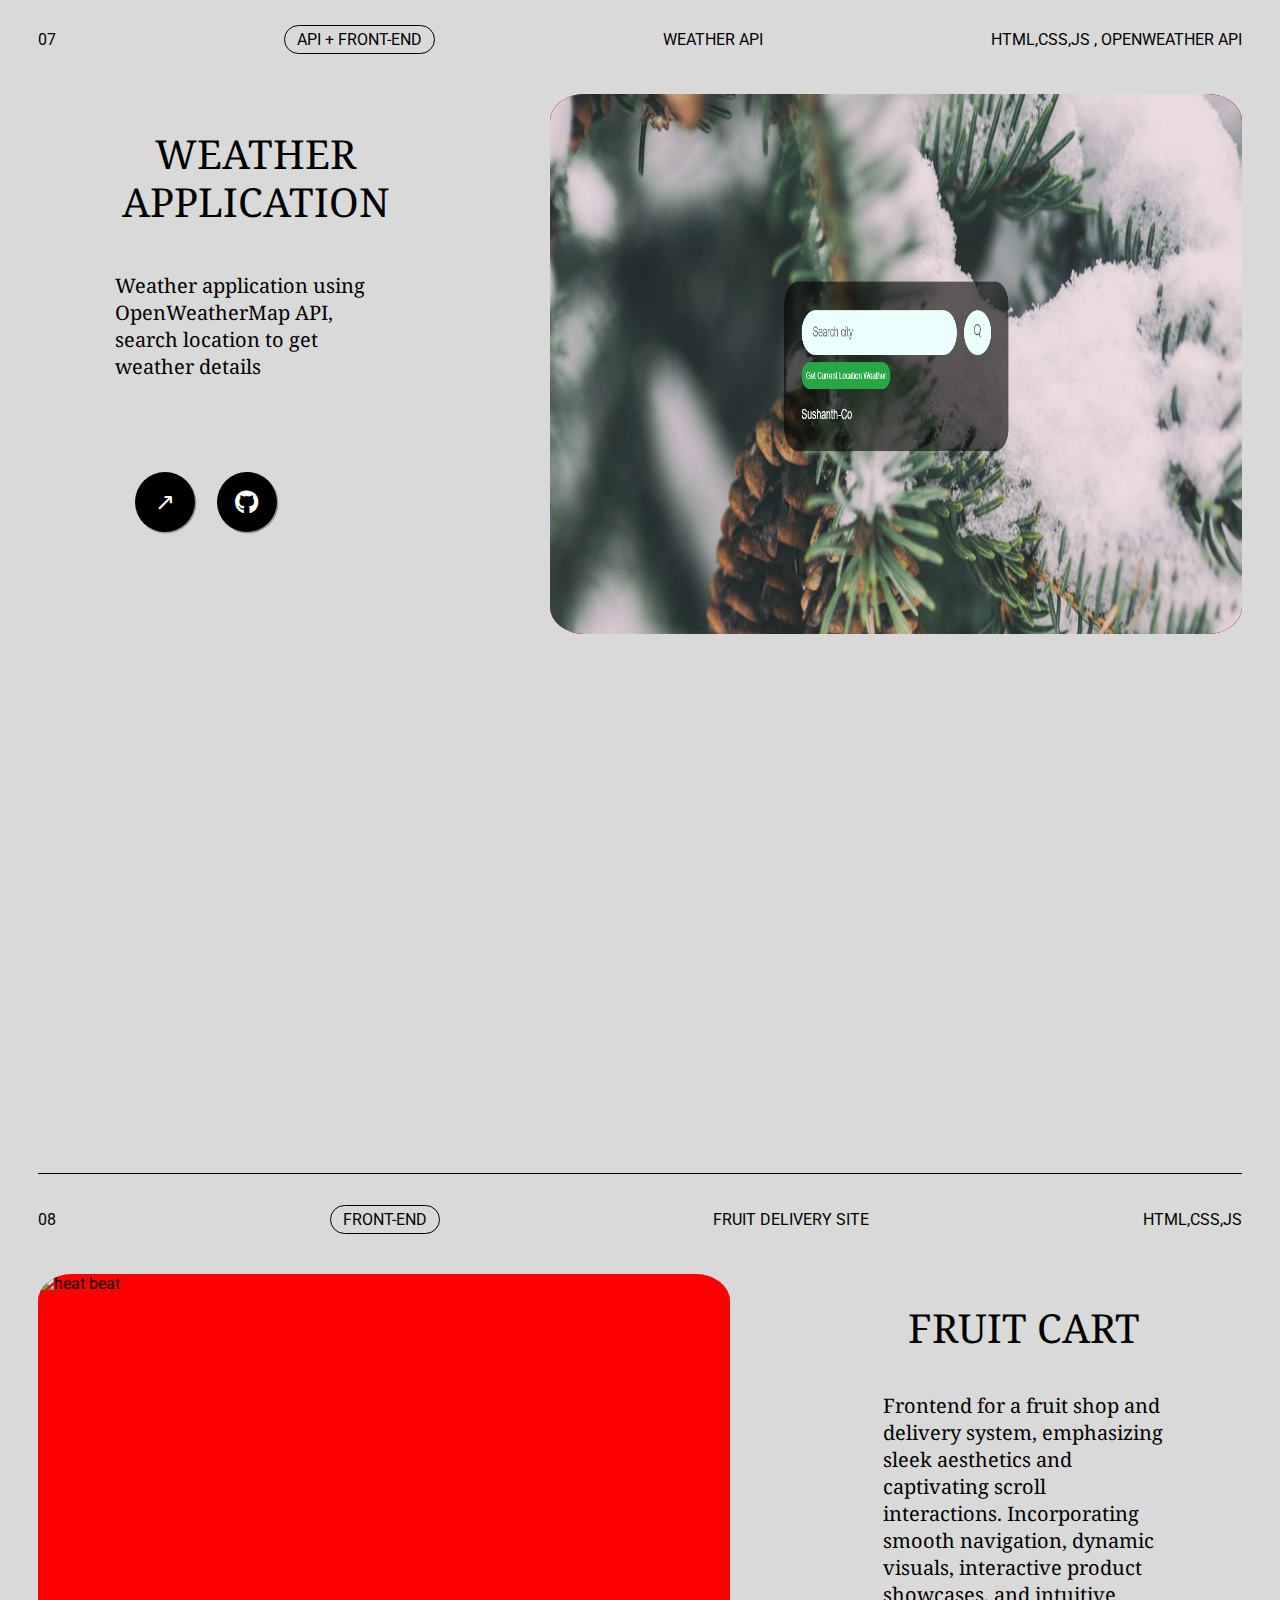
==== commit 07fe4b60: "Update index.html" ====
--- a/index.html
+++ b/index.html
@@ -23,9 +23,29 @@
 </head>
 
 <body class="scrollable-div">
+   
     <div id="loader">
-        LOADING YOUR UPCOMING EXPERIENCE &nbsp;
-        <div class="spinner"></div>
+        &nbsp;&nbsp; LOADING YOUR UPCOMING EXPERIENCE &nbsp;
+
+        <!-- LOADING YOUR UPCOMING EXPERIENCE &nbsp;
+        <div class="spinner"></div> -->
+        <div class="container">
+            <div class="liquid"></div>
+            <div class="liquid"></div>
+            <div class="liquid"></div>
+            <div class="liquid"></div>
+          </div>
+          <svg>
+            <filter id="gooey">
+              <feGaussianBlur in="SourceGraphic" stdDeviation="10" />
+              <feColorMatrix values="
+                  1 0 0 0 0
+                  0 1 0 0 0
+                  0 0 1 0 0
+                  0 0 0 20 -10
+                  " />
+            </filter>
+          </svg>
     </div>
 
 <!-- comment -->
@@ -52,7 +72,7 @@
         <div class="left scrollable-div">
             <div class="thumbout scrollable-div">
                 <div class="thumb scrollable-div">
-                    <img src="Sushanth-transformed-bw-png.png" alt="sushanth">
+                    <img src="sushanth-formal-linkedin2.jpg" alt="sushanth">
                 </div>
             </div>
         </div>
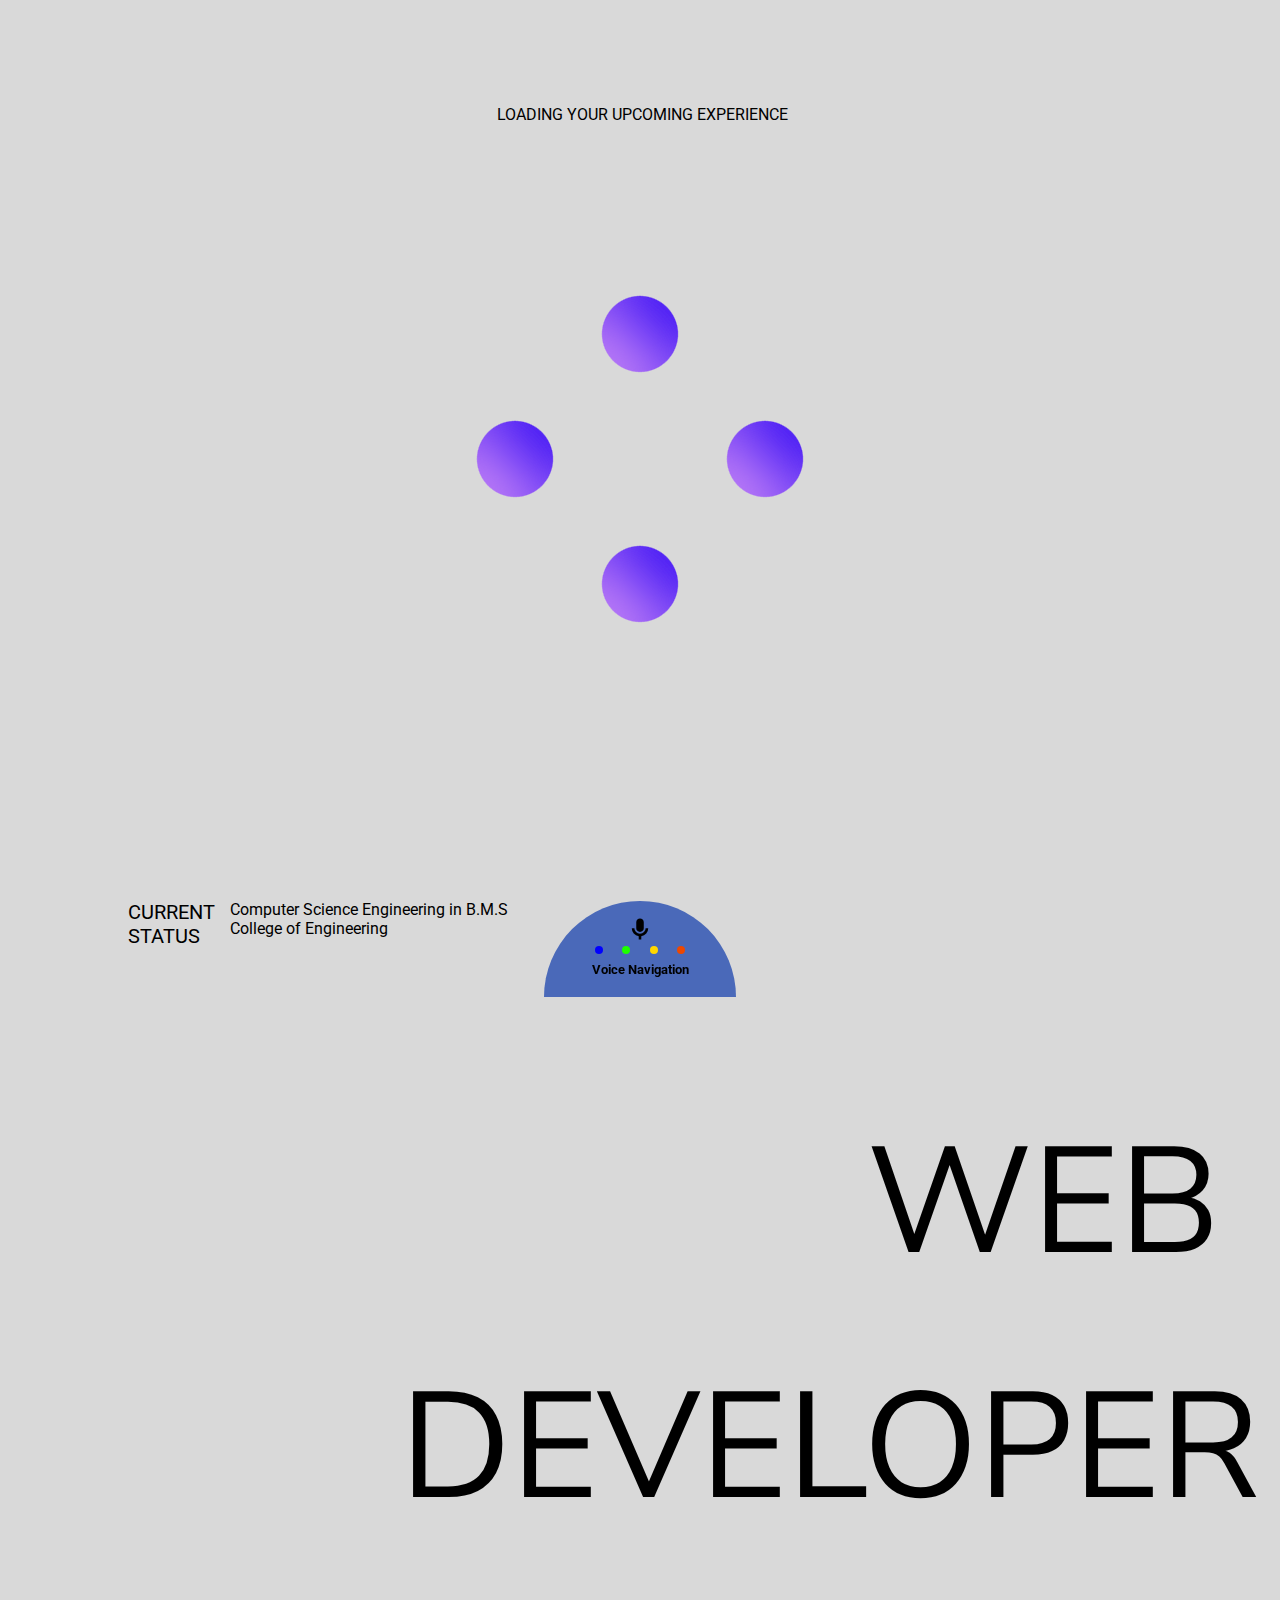
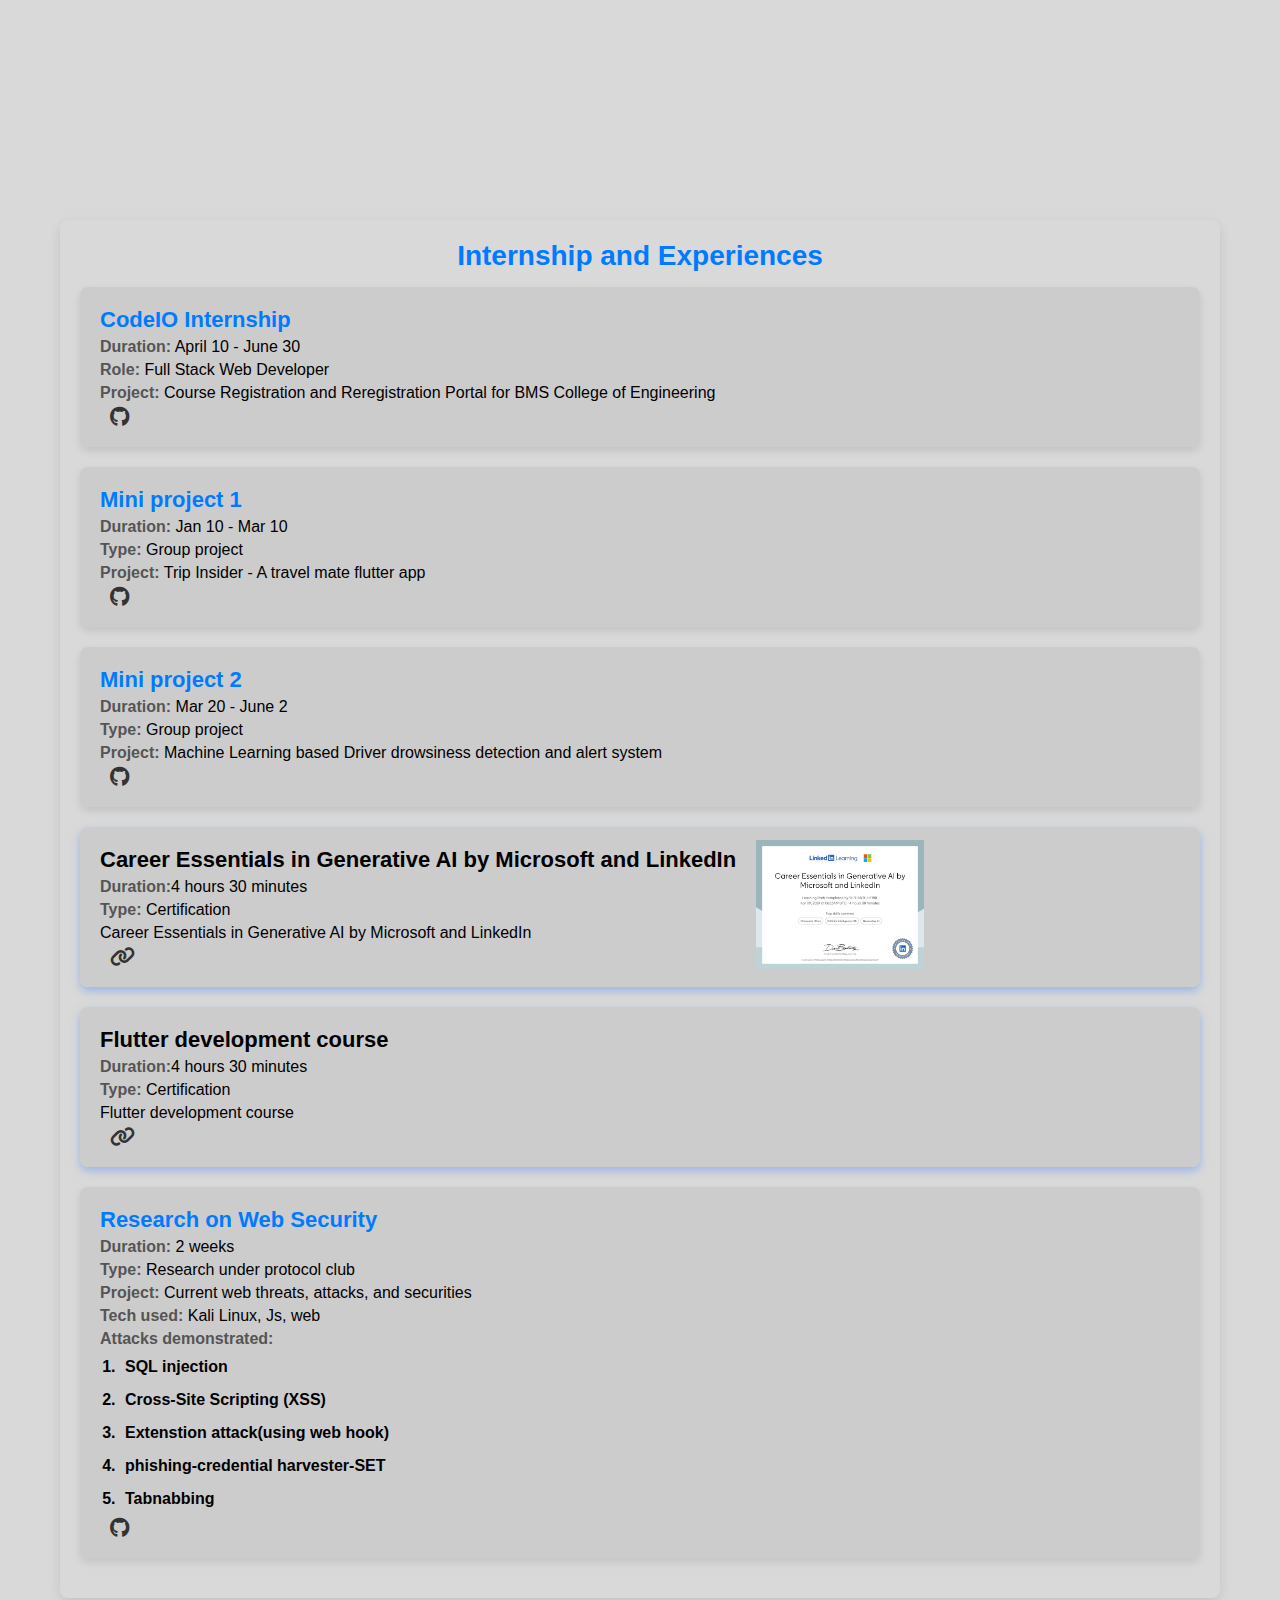
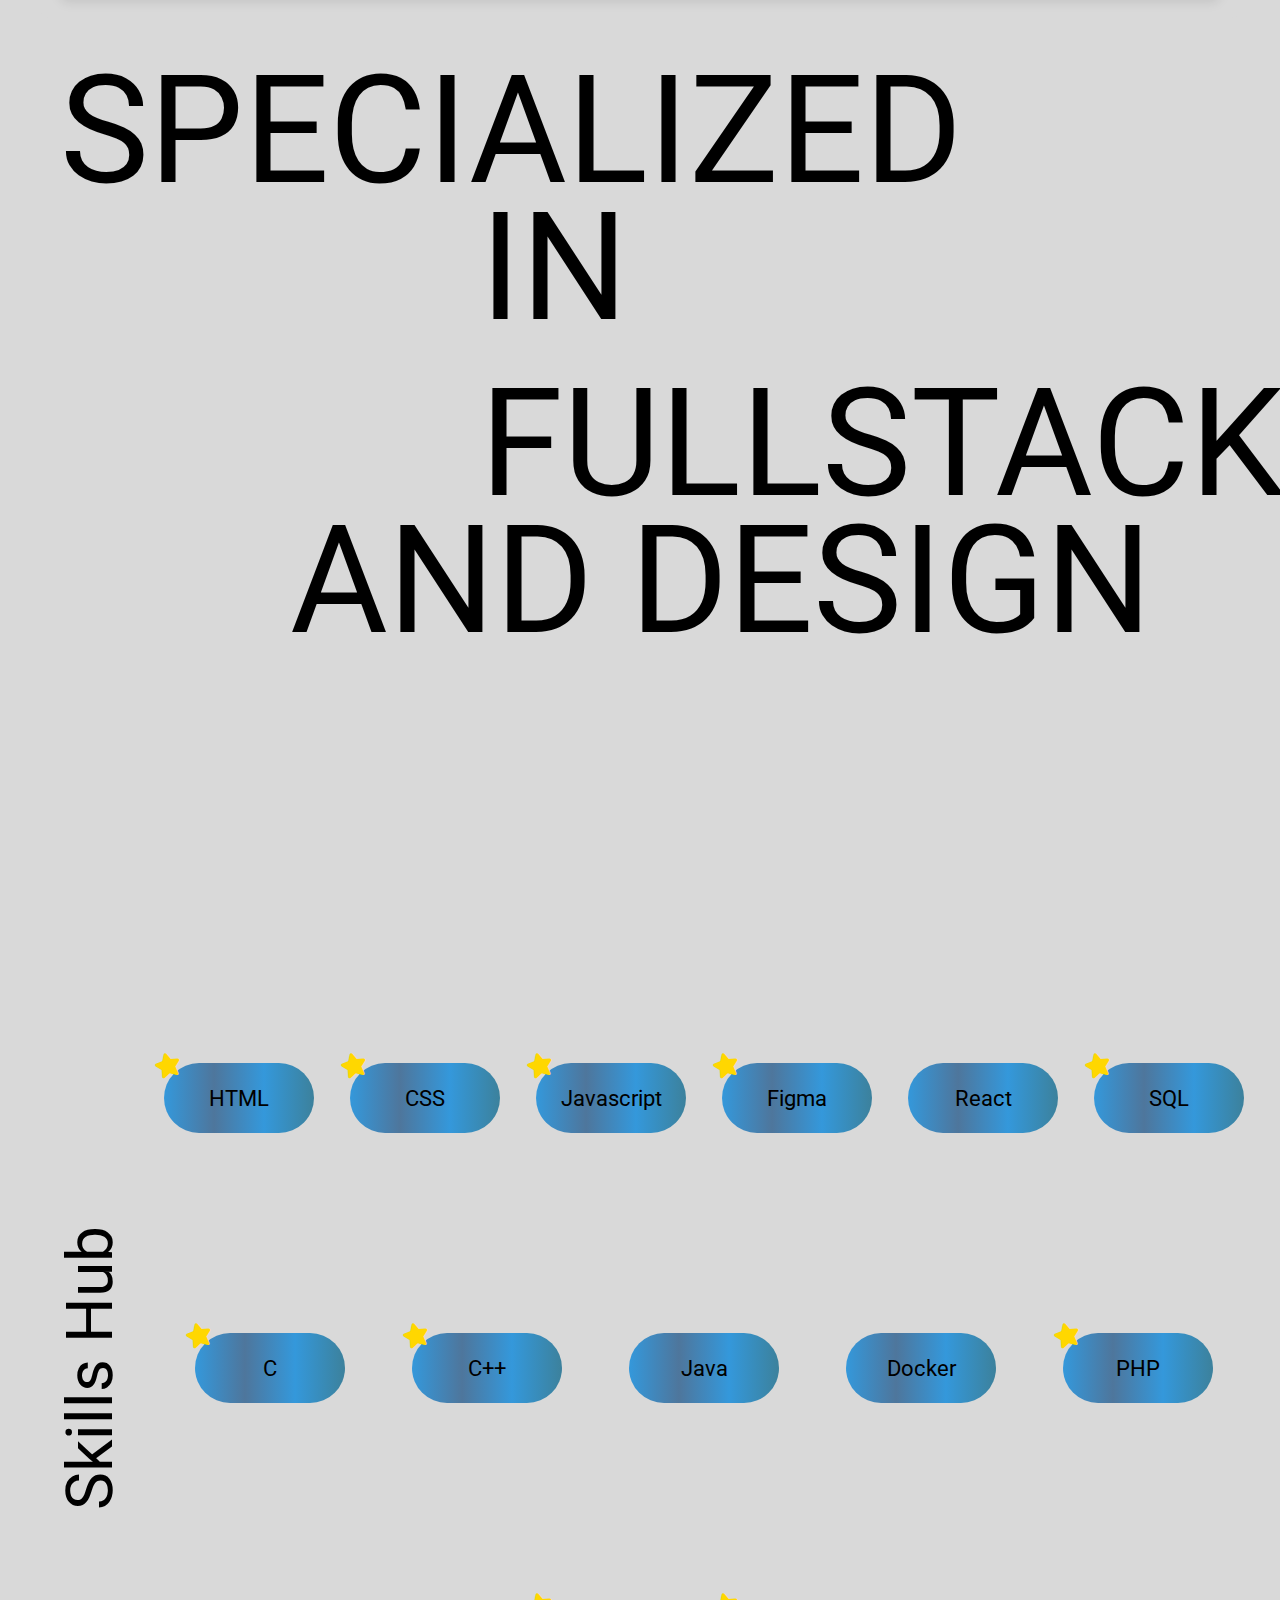
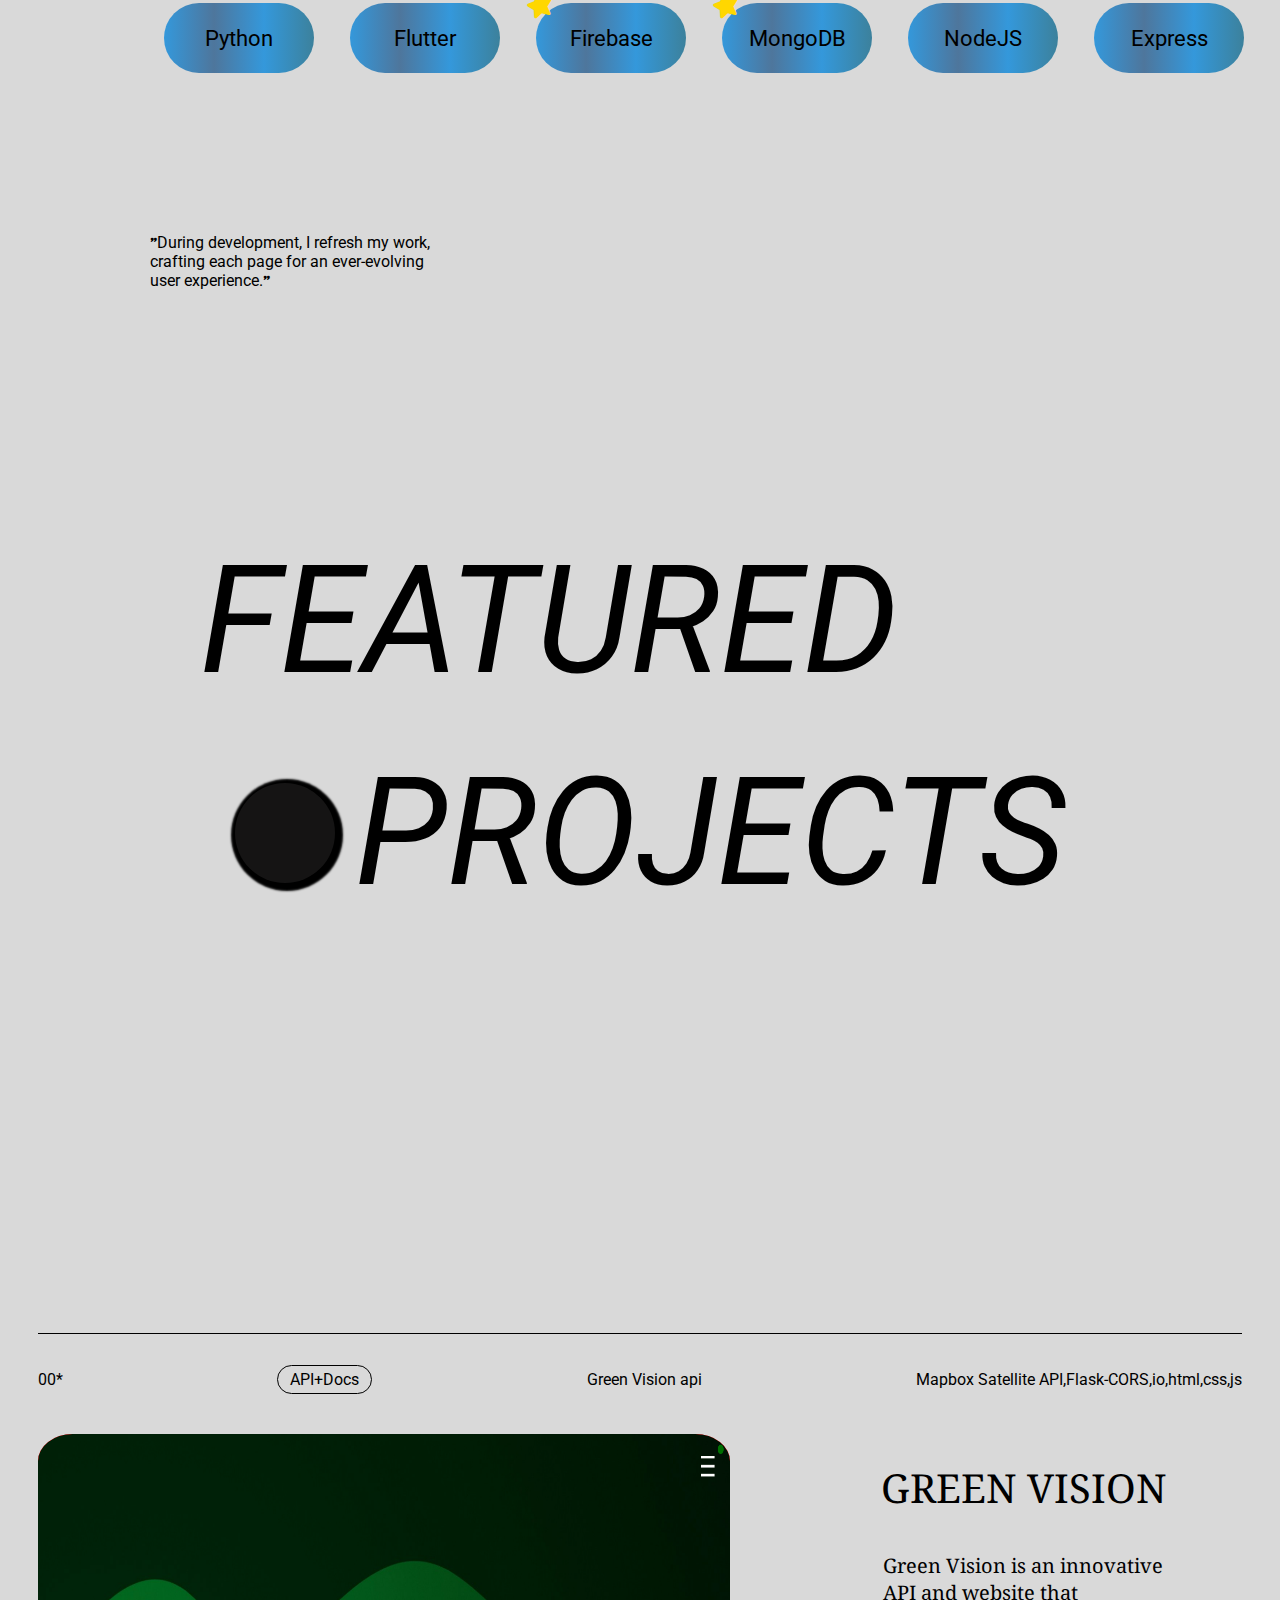
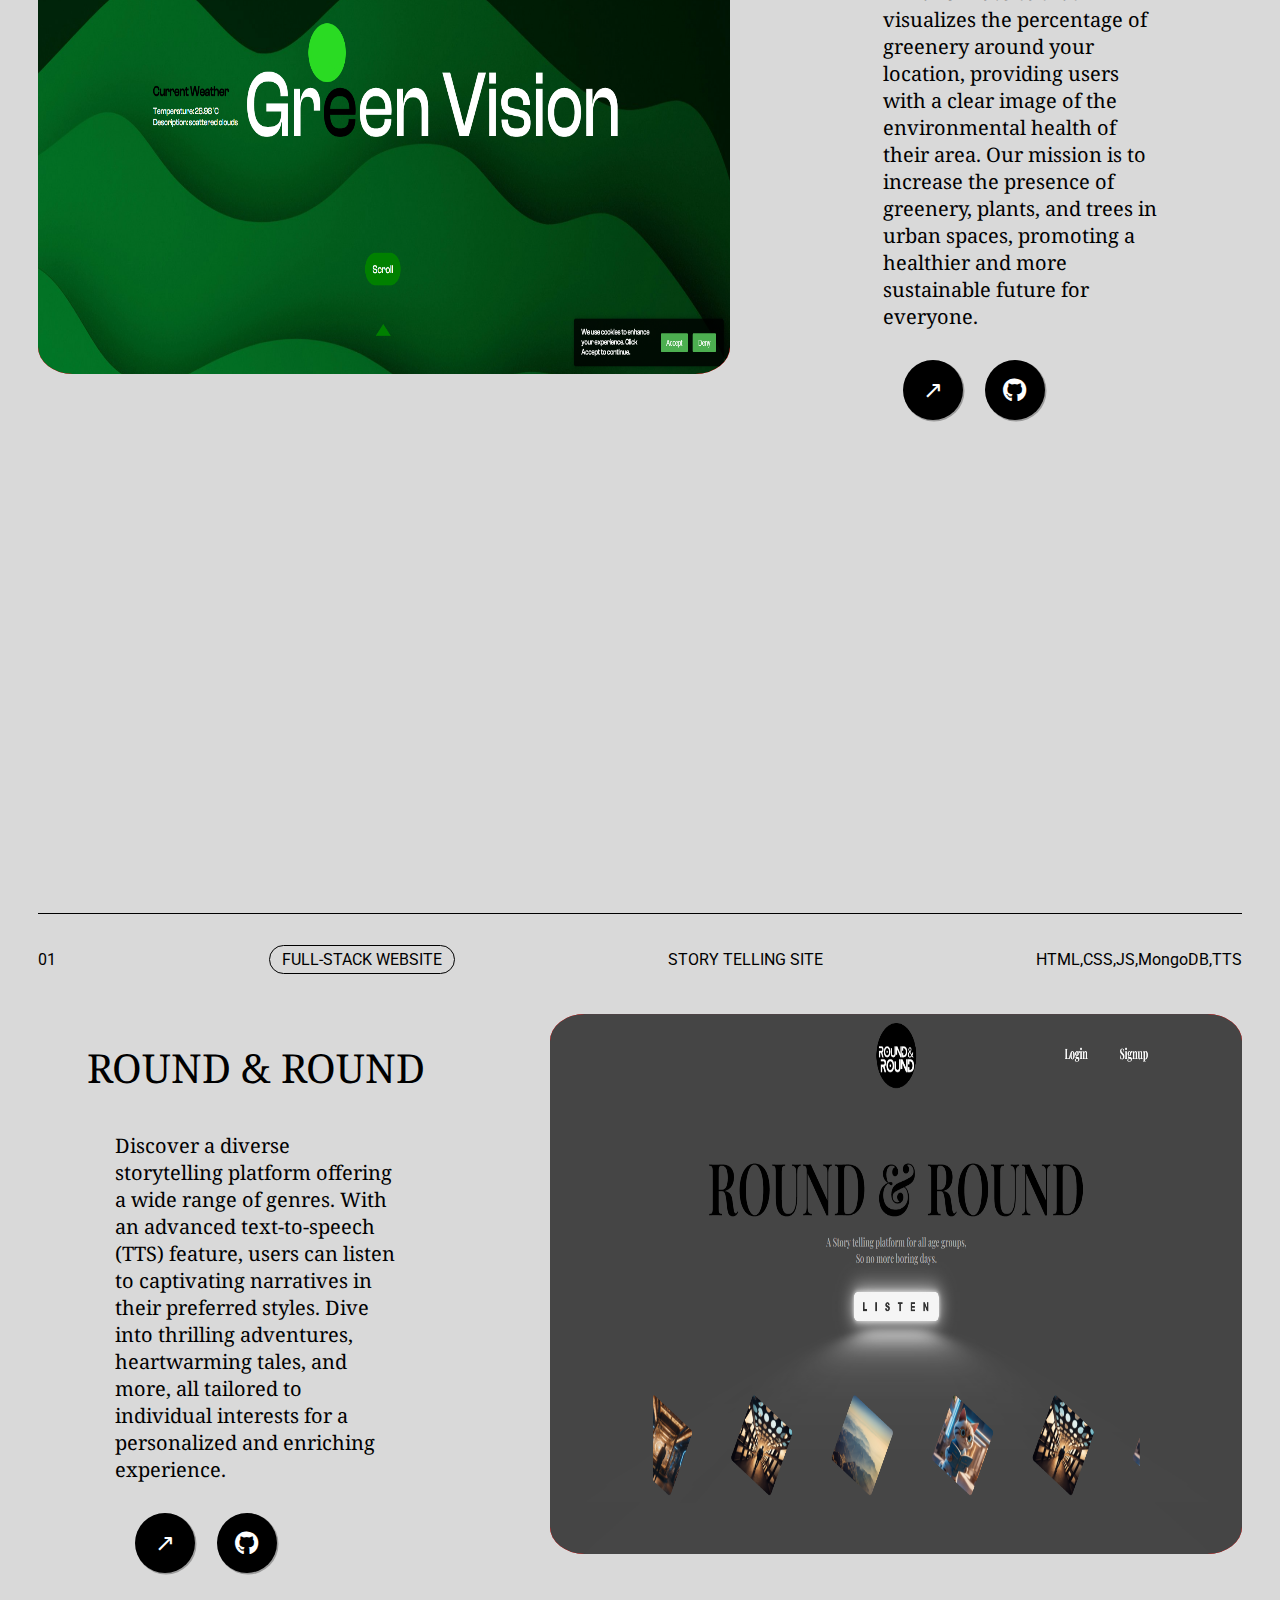
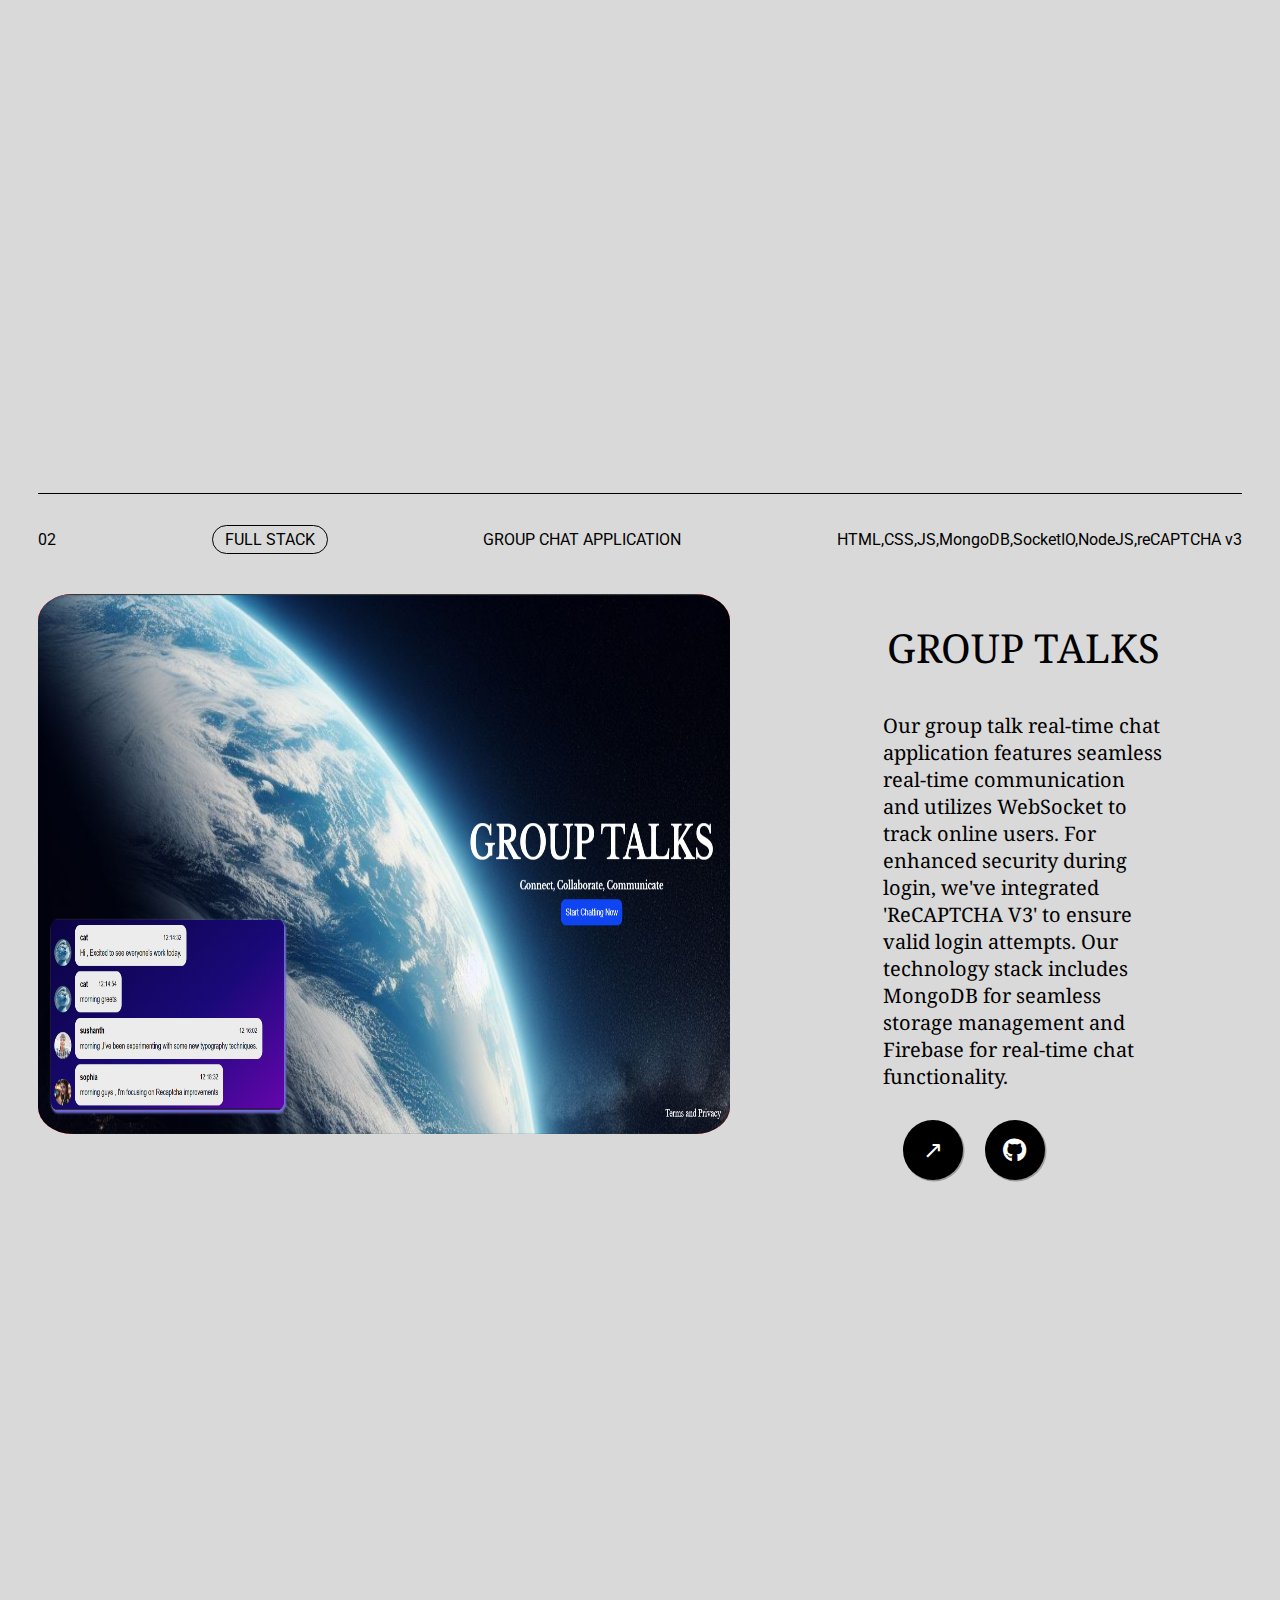
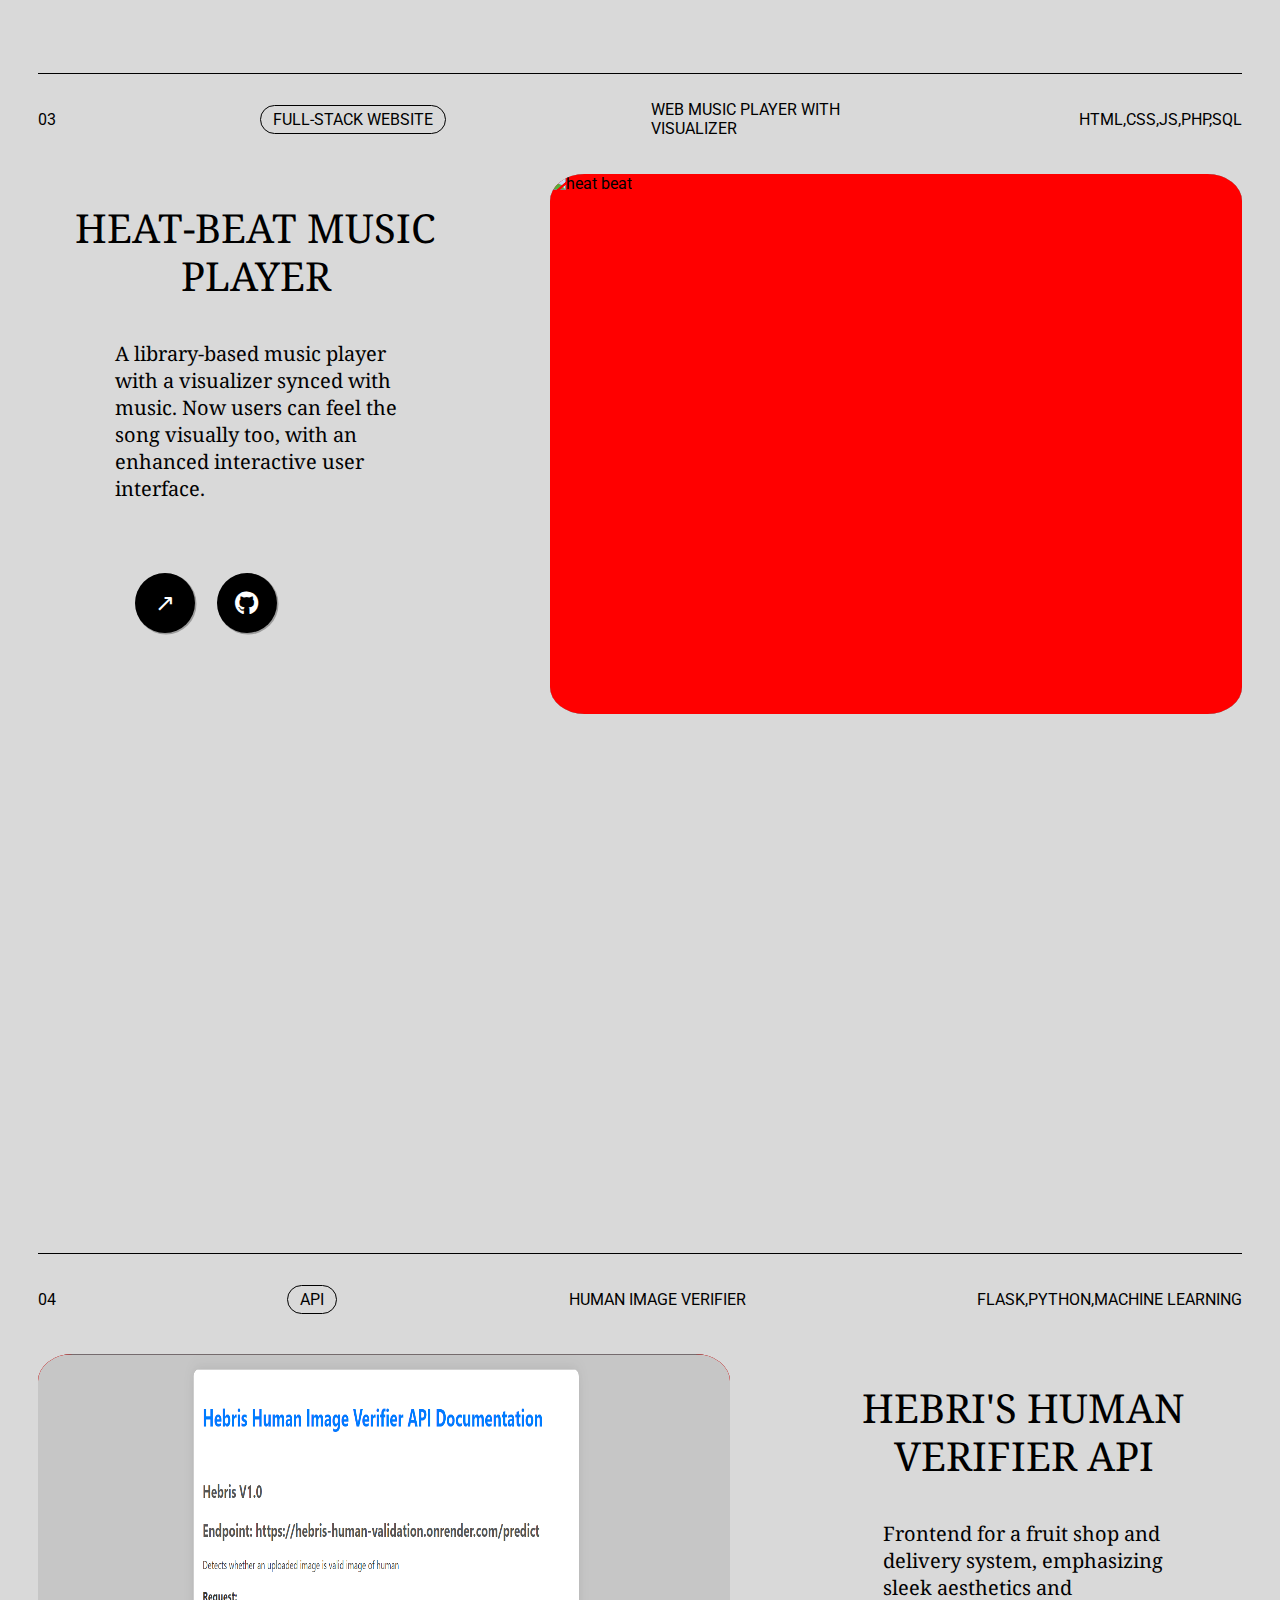
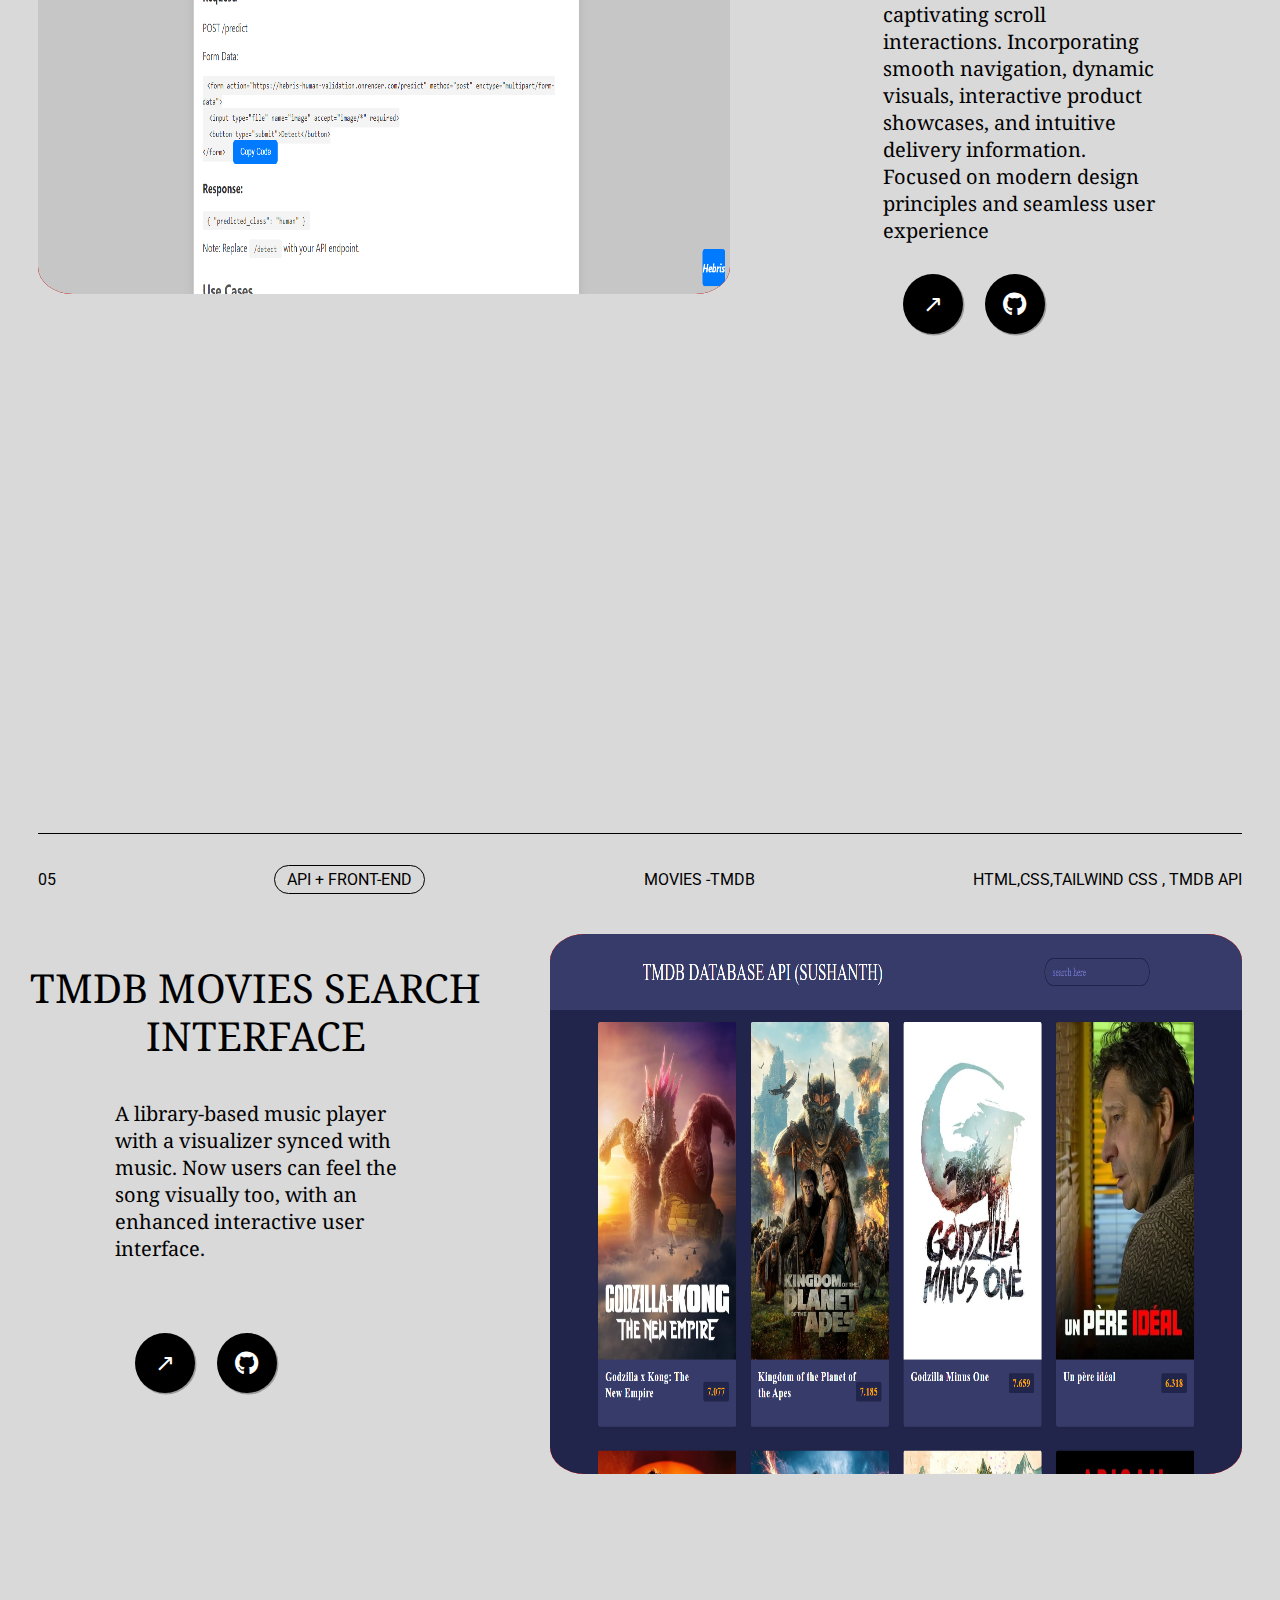
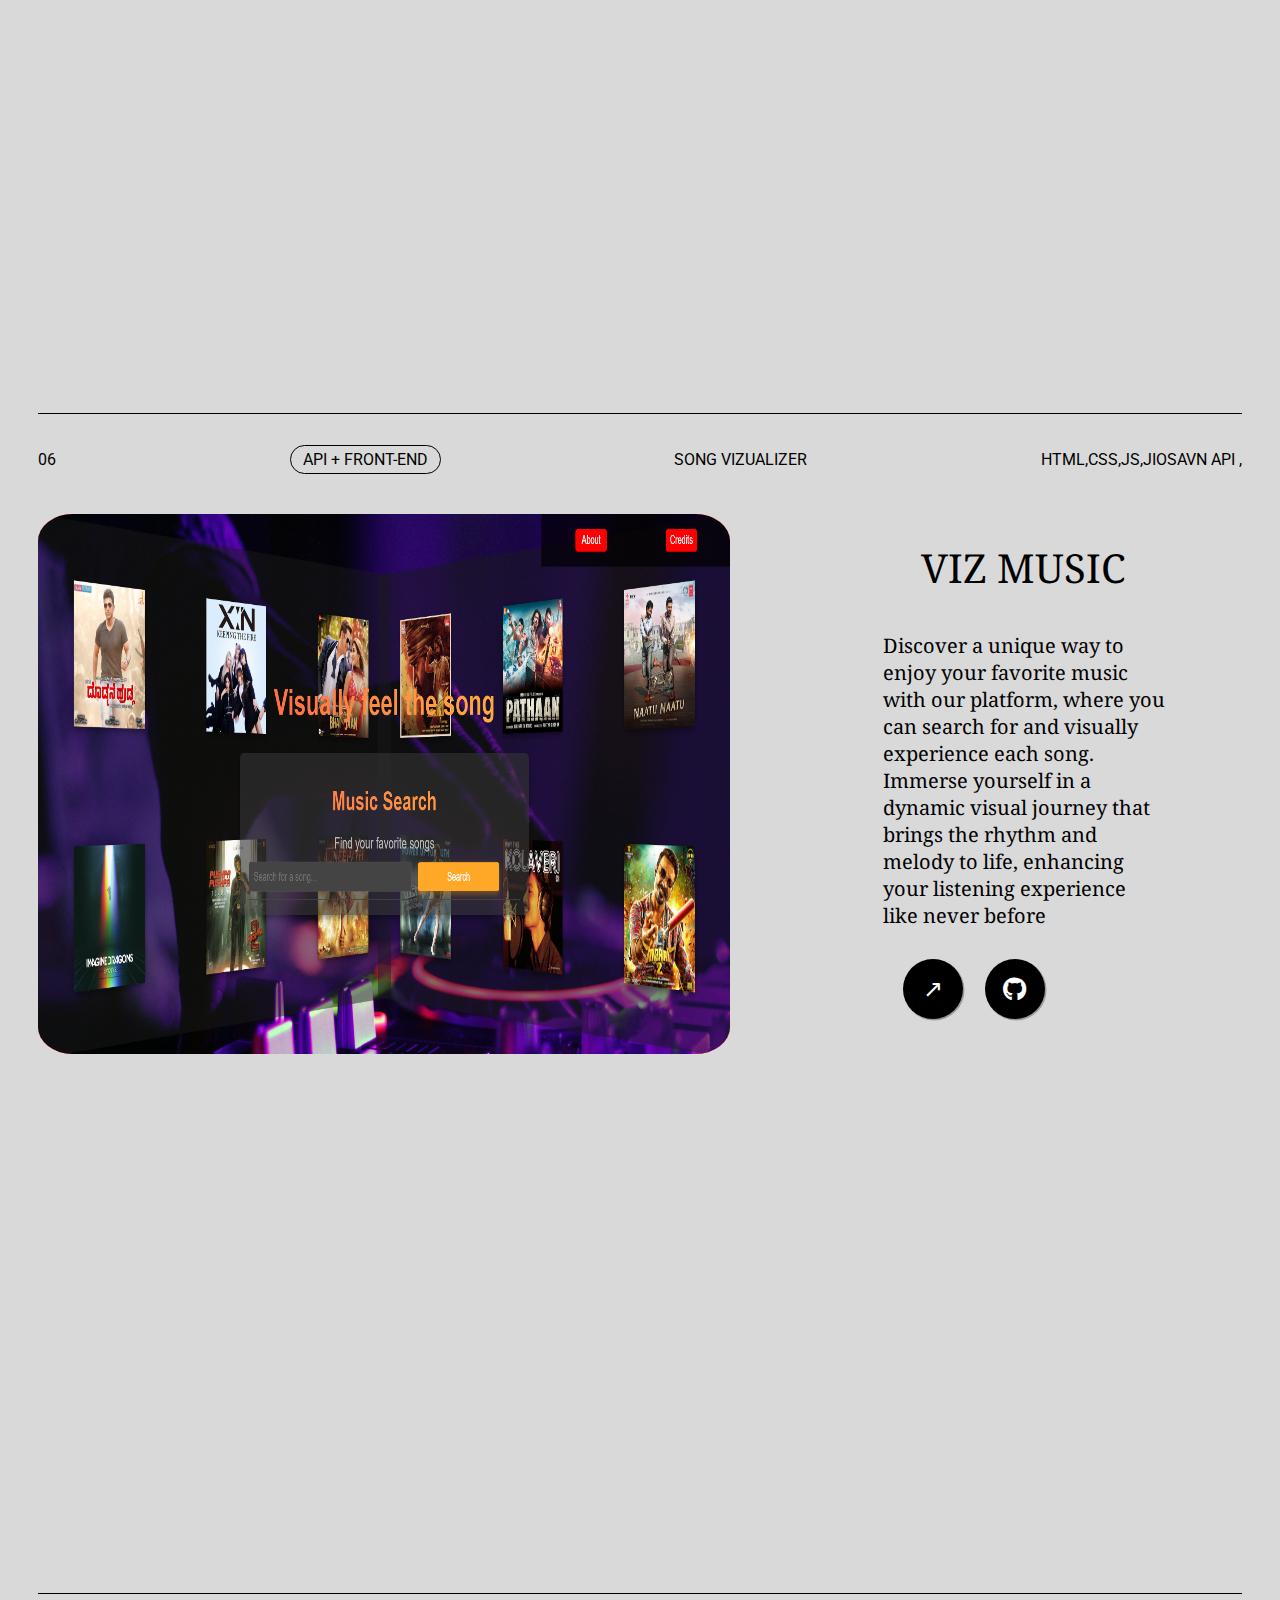
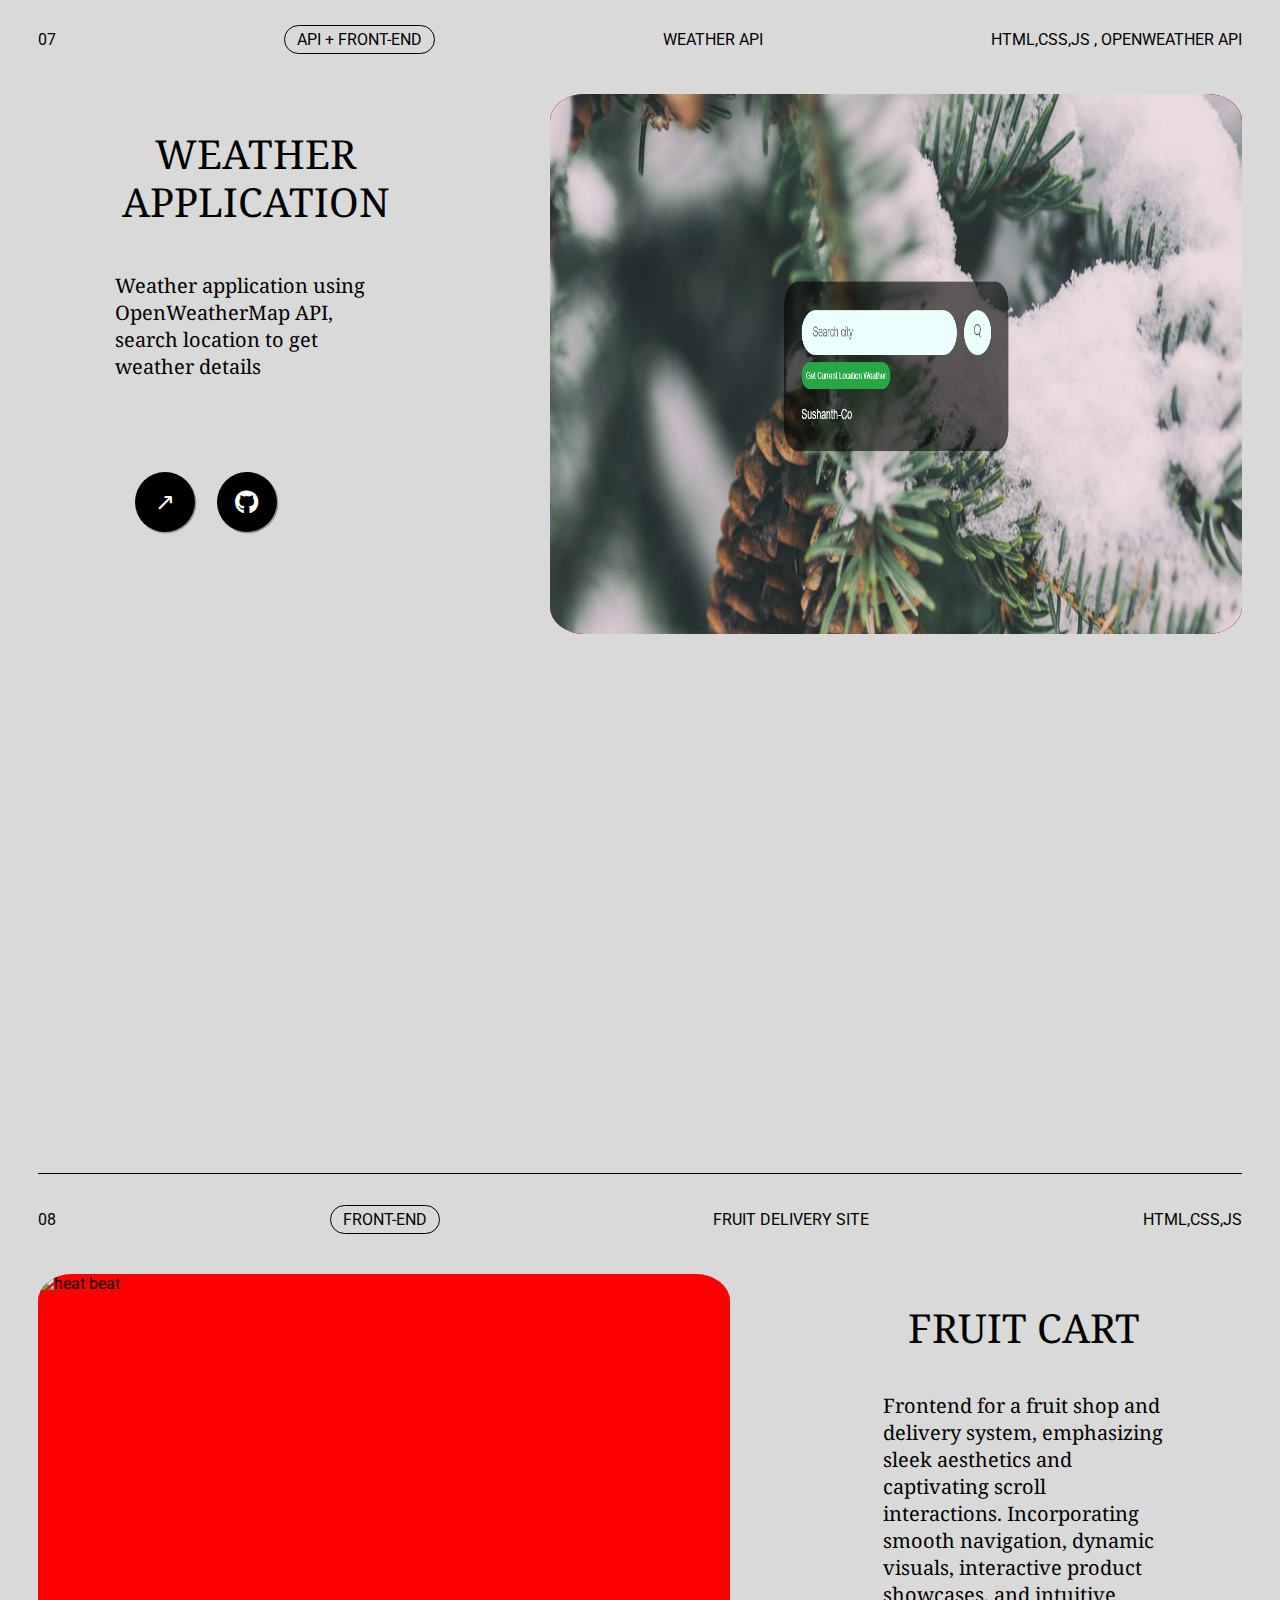
==== commit 4d9c6011: "Update index.html" ====
--- a/index.html
+++ b/index.html
@@ -14,16 +14,19 @@
         href="https://fonts.googleapis.com/css2?family=Material+Symbols+Outlined:opsz,wght,FILL,GRAD@20..48,100..700,0..1,-50..200" />
     <link rel="stylesheet" href="style.css">
     <script src=""></script>
-    <script src="https://cdn.jsdelivr.net/gh/studio-freight/lenis@1.0.27/bundled/lenis.min.js"></script
-                                                                                              
+    <script src="https://cdn.jsdelivr.net/gh/studio-freight/lenis@1.0.27/bundled/lenis.min.js"></script>
 
     <link rel="stylesheet" href="https://fonts.googleapis.com/css2?family=Material+Symbols+Outlined:opsz,wght,FILL,GRAD@20..48,100..700,0..1,-50..200" />
     <link rel="stylesheet" href="https://fonts.googleapis.com/css2?family=Material+Symbols+Outlined:opsz,wght,FILL,GRAD@24,400,0,0" />
     <link rel="stylesheet" href="https://cdnjs.cloudflare.com/ajax/libs/font-awesome/6.0.0-beta3/css/all.min.css">
+
+    <script src="https://cdn.jsdelivr.net/gh/studio-freight/lenis@1.0.27/bundled/lenis.min.js"></script>
+    <script src="https://cdn.jsdelivr.net/npm/gsap@3.12.5/dist/Draggable.min.js"></script>
+<script src="https://cdn.jsdelivr.net/npm/gsap@3.12.5/dist/ScrollTrigger.min.js"></script>
 </head>
 
 <body class="scrollable-div">
-   
+    
     <div id="loader">
         &nbsp;&nbsp; LOADING YOUR UPCOMING EXPERIENCE &nbsp;
 
@@ -49,7 +52,7 @@
     </div>
 
 <!-- comment -->
-
+<div class="flair"></div>
     <nav class="navbar scrollable-div">
         <div class="maintitle scrollable-div">
             <div class="title scrollable-div">Sushanth</div>
@@ -71,6 +74,9 @@
     <div class="into scrollable-div" id="home">
         <div class="left scrollable-div">
             <div class="thumbout scrollable-div">
+
+
+                
                 <div class="thumb scrollable-div">
                     <img src="sushanth-formal-linkedin2.jpg" alt="sushanth">
                 </div>
@@ -96,7 +102,7 @@
          <div class="status">
             <div class="status_wrapper">
                 <div class="status1">CURRENT STATUS</div>
-                 <div class="status2">Computer Science Engineering at B.M.S College of Engineering</div>
+                 <div class="status2">Computer Science Engineering in B.M.S College of Engineering</div>
             </div>
             
         </div> 
@@ -336,7 +342,6 @@
 
 
     </div>
-
 <div class="extra"></div>
 
     <div class="pjct1">
@@ -980,11 +985,13 @@
 
     <div class="extras"></div>
 
+
     <div class="letstalkouter" id="contact">
         <div class="letstalk_container">
             <div class="letstalk_title_container">
                 <div class="letstalk_ball">
-                    <marquee direction="left">Valued Visitors:<span id="visits">3222</span></marquee> 
+                    <marquee direction="left">Valued Visitors:<span id="visits">    <a href='http://www.freevisitorcounters.com'>Counters</a> <script type='text/javascript' src='https://www.freevisitorcounters.com/auth.php?id=b160edde1705203597feb743ac04c5a202aae0a2'></script>
+                        <script type="text/javascript" src="https://www.freevisitorcounters.com/en/home/counter/1195768/t/2"></script></span></marquee> 
                 
                 </div>
                 <div class="letstalk"> LETS TALK </div>
@@ -1025,7 +1032,14 @@
                             <div class="contact-name-in">EMAIL</div>
                         </div>
                     </div>
-                   
+                    <div class="pingrightin1" id="pingrightin4">
+                        <div class="contact-thumb">
+                            <div class="contact-img"><img src="twitter.png" alt="TWITTER"></div>
+                        </div>
+                        <div class="contact-name">
+                            <div class="contact-name-in">TWITTER</div>
+                        </div>
+                    </div>
                     <div class="pingrightin1" id="pingrightin5">
                         <div class="contact-thumb">
                             <div class="contact-img"><img src="instagram.png" alt="INSTAGRAM"></div>
@@ -1140,19 +1154,12 @@
 
 
 
-
-
-
-
-
-
-
-
-
-
-
-
-
+        <div class="musicforfeel"><span>S</span></div>
+        <audio id="music" loop>
+            <source src="Sonder(chosic.com).mp3" type="audio/mpeg">
+            Your browser does not support the audio element.
+        </audio>
+        
 
 
 
@@ -1169,7 +1176,41 @@
         </div>
     </footer>
 
-
+<script>
+const musicButton = document.querySelector('.musicforfeel');
+const music = document.getElementById('music');
+
+musicButton.addEventListener('click', () => {
+    if (music.paused) {
+        music.play();
+    } else {
+        music.pause();
+    }
+    createSparkle();
+});
+
+function createSparkle() {
+    const sparkle = document.createElement('div');
+    sparkle.className = 'sparkle';
+    
+    // Randomize position within the bounds of the music button
+    const rect = musicButton.getBoundingClientRect();
+    const size = Math.random() * 20 + 10; // Random size for sparkle
+    sparkle.style.width = `${size}px`;
+    sparkle.style.height = `${size}px`;
+    sparkle.style.left = `${Math.random() * rect.width}px`;
+    sparkle.style.top = `${Math.random() * rect.height}px`;
+    
+    musicButton.appendChild(sparkle);
+    
+    // Remove sparkle after animation ends
+    sparkle.addEventListener('animationend', () => {
+        sparkle.remove();
+    });
+}
+
+
+</script>
     <script>
         function toggleMenu() {
             const menu = document.querySelector('.menu');
@@ -1343,7 +1384,10 @@
             const newWindow = window.open("mailto:sushanthhebri336@gmail.com", "_blank");
             newWindow.opener = null;
         });
-      
+        pingrightin4.addEventListener("click", function () {
+            const newWindow = window.open("https://twitter.com/sushanth_hebri", "_blank");
+            newWindow.opener = null;
+        });
         pingrightin5.addEventListener("click", function () {
             const newWindow = window.open("https:///sushanth_hebri", "_blank");
             newWindow.opener = null;
@@ -1901,7 +1945,8 @@
             "8": ["fruitcartshop.png"],
             "9": ["p31.png"],
             "10": ["P41.png"],
-           "11":["g1.png","g2.png","g3.png","g4.png","g5.png","g6.png"]
+            "11":["g1.png","g2.png","g3.png","g4.png","g5.png","g6.png"]
+            // Add more ID numbers with image lists as needed
         };
 
         var currentArray = imagesData[value] || [];
@@ -1930,64 +1975,54 @@
         showImage(0);
     }
 </script>
-    <script>
-        // ipTracking.js
-
-(function() {
-    // Function to collect and send IP address
-    async function collectIPAddress() {
-        // Fetch the user's IP address using ipify
-        let ipAddress;
-        try {
-            const response = await fetch('https://api.ipify.org?format=json');
-            const data = await response.json();
-            ipAddress = data.ip;
-        } catch (error) {
-            console.error('Error fetching IP address:', error);
-            return; // Exit if fetching IP fails
-        }
-
-        // Prepare data to send
-        const dataToSend = {
-            ipAddress: ipAddress,
-        };
-
-        // Send data to the server
-        try {
-            const serverResponse = await fetch('https://cookies-server-d3ky.onrender.com/api/store-ip', {
-                method: 'POST',
-                headers: {
-                    'Content-Type': 'application/json',
-                },
-                body: JSON.stringify(dataToSend),
-            });
-
-            const result = await serverResponse.json();
-            console.log('IP tracking result:', result.message);
-        } catch (error) {
-            console.error('Error sending data to server:', error);
-        }
+<script>
+    // GSAP animation for .flair element
+    gsap.set(".flair", {xPercent: -50, yPercent: -50});
+
+    let xTo = gsap.quickTo(".flair", "x", {duration: 0.6, ease: "power3"}),
+        yTo = gsap.quickTo(".flair", "y", {duration: 0.6, ease: "power3"});
+
+    window.addEventListener("mousemove", e => {
+        xTo(e.clientX);
+        yTo(e.clientY);
+    });
+
+    // Function for starting animation (if needed)
+    function startAnimation() {
+        var overlay = document.createElement('div');
+        overlay.classList.add('overlay');
+        document.body.appendChild(overlay);
+        animateStrips(overlay);
     }
 
-    // Call the function when the document is fully loaded
-    window.onload = collectIPAddress;
-})();
-    </script>
-    <!--Start of Tawk.to Script-->
-<script type="text/javascript">
-var Tawk_API=Tawk_API||{}, Tawk_LoadStart=new Date();
-(function(){
-var s1=document.createElement("script"),s0=document.getElementsByTagName("script")[0];
-s1.async=true;
-s1.src='https://embed.tawk.to/668eadfe7a36f5aaec96ca48/1i2elfan1';
-s1.charset='UTF-8';
-s1.setAttribute('crossorigin','*');
-s0.parentNode.insertBefore(s1,s0);
-})();
+    function animateStrips(overlay) {
+        var stripHeight = 10;
+        var numStrips = 10;
+        var currentStrip = 0;
+
+        var animationInterval = setInterval(function() {
+            var strip = document.createElement('div');
+            strip.classList.add('strip');
+            strip.style.height = stripHeight + '%';
+            strip.style.top = (currentStrip * stripHeight) + '%';
+            overlay.appendChild(strip);
+
+            currentStrip++;
+            if (currentStrip >= numStrips) {
+                clearInterval(animationInterval);
+            }
+        }, 200);
+    }
+
+    // Functions for cookie banner (if needed)
+    function acceptCookies() {
+        document.getElementById('cookiesBanner').style.display = 'none';
+    }
+
+    function denyCookies() {
+        document.getElementById('cookiesBanner').style.display = 'none';
+    }
 </script>
-<!--End of Tawk.to Script-->
-
-    
 </body>
 
 </html>
--- a/style.css
+++ b/style.css
@@ -1925,7 +1925,8 @@
     background-color: var(--primary-color);
     /* Set your preferred background color */
     display: flex;
-    justify-content: center;
+    flex-direction: column;
+    justify-content: space-around;
     align-items: center;
     z-index: 9999;
     color: var(--secondary-color);
@@ -2883,4 +2884,101 @@
 
 
 
-
+.container {
+    position: relative;
+    width: 250px;
+    height: 250px;
+    animation: rotate 4s ease-out infinite;
+    filter: url("#gooey");
+  }
+  @keyframes rotate {
+    0% {
+      transform: rotate(360deg);
+    }
+    50% {
+      transform: rotate(360deg);
+    }
+    100% {
+      transform: rotate(0deg);
+    }
+  }
+  .container .liquid {
+    position: absolute;
+    top: 50%;
+    left: 50%;
+    transform: translate(-50%, -50%);
+    background: linear-gradient(45deg, #d793f7, #2b03f4);
+    width: 80px;
+    height: 80px;
+    border-radius: 50%;
+    --ani_dur: 4s;
+  }
+  .container .liquid:nth-child(1) {
+    top: 0;
+    animation: animate1 var(--ani_dur) linear infinite;
+  }
+  .container .liquid:nth-child(2) {
+    left: 0;
+    animation: animate2 var(--ani_dur) linear infinite;
+  }
+  .container .liquid:nth-child(3) {
+    left: 100%;
+    animation: animate3 var(--ani_dur) linear infinite;
+  }
+  .container .liquid:nth-child(4) {
+    top: 100%;
+    animation: animate4 var(--ani_dur) linear infinite;
+  }
+  @keyframes animate1 {
+    0% {
+      top: 0;
+    }
+    50% {
+      top: 100%;
+    }
+    100% {
+      top: 100%;
+    }
+  }
+  @keyframes animate2 {
+    0% {
+      left: 0;
+    }
+    50% {
+      left: 100%;
+    }
+    100% {
+      left: 100%;
+    }
+  }
+  @keyframes animate3 {
+    0% {
+      left: 100%;
+    }
+    50% {
+      left: 0;
+    }
+    100% {
+      left: 0;
+    }
+  }
+  @keyframes animate4 {
+    0% {
+      top: 100%;
+    }
+    50% {
+      top: 0;
+    }
+    100% {
+      top: 0;
+    }
+  }
+  svg {
+    width: 0;
+    height: 0;
+  }
+  
+
+
+
+
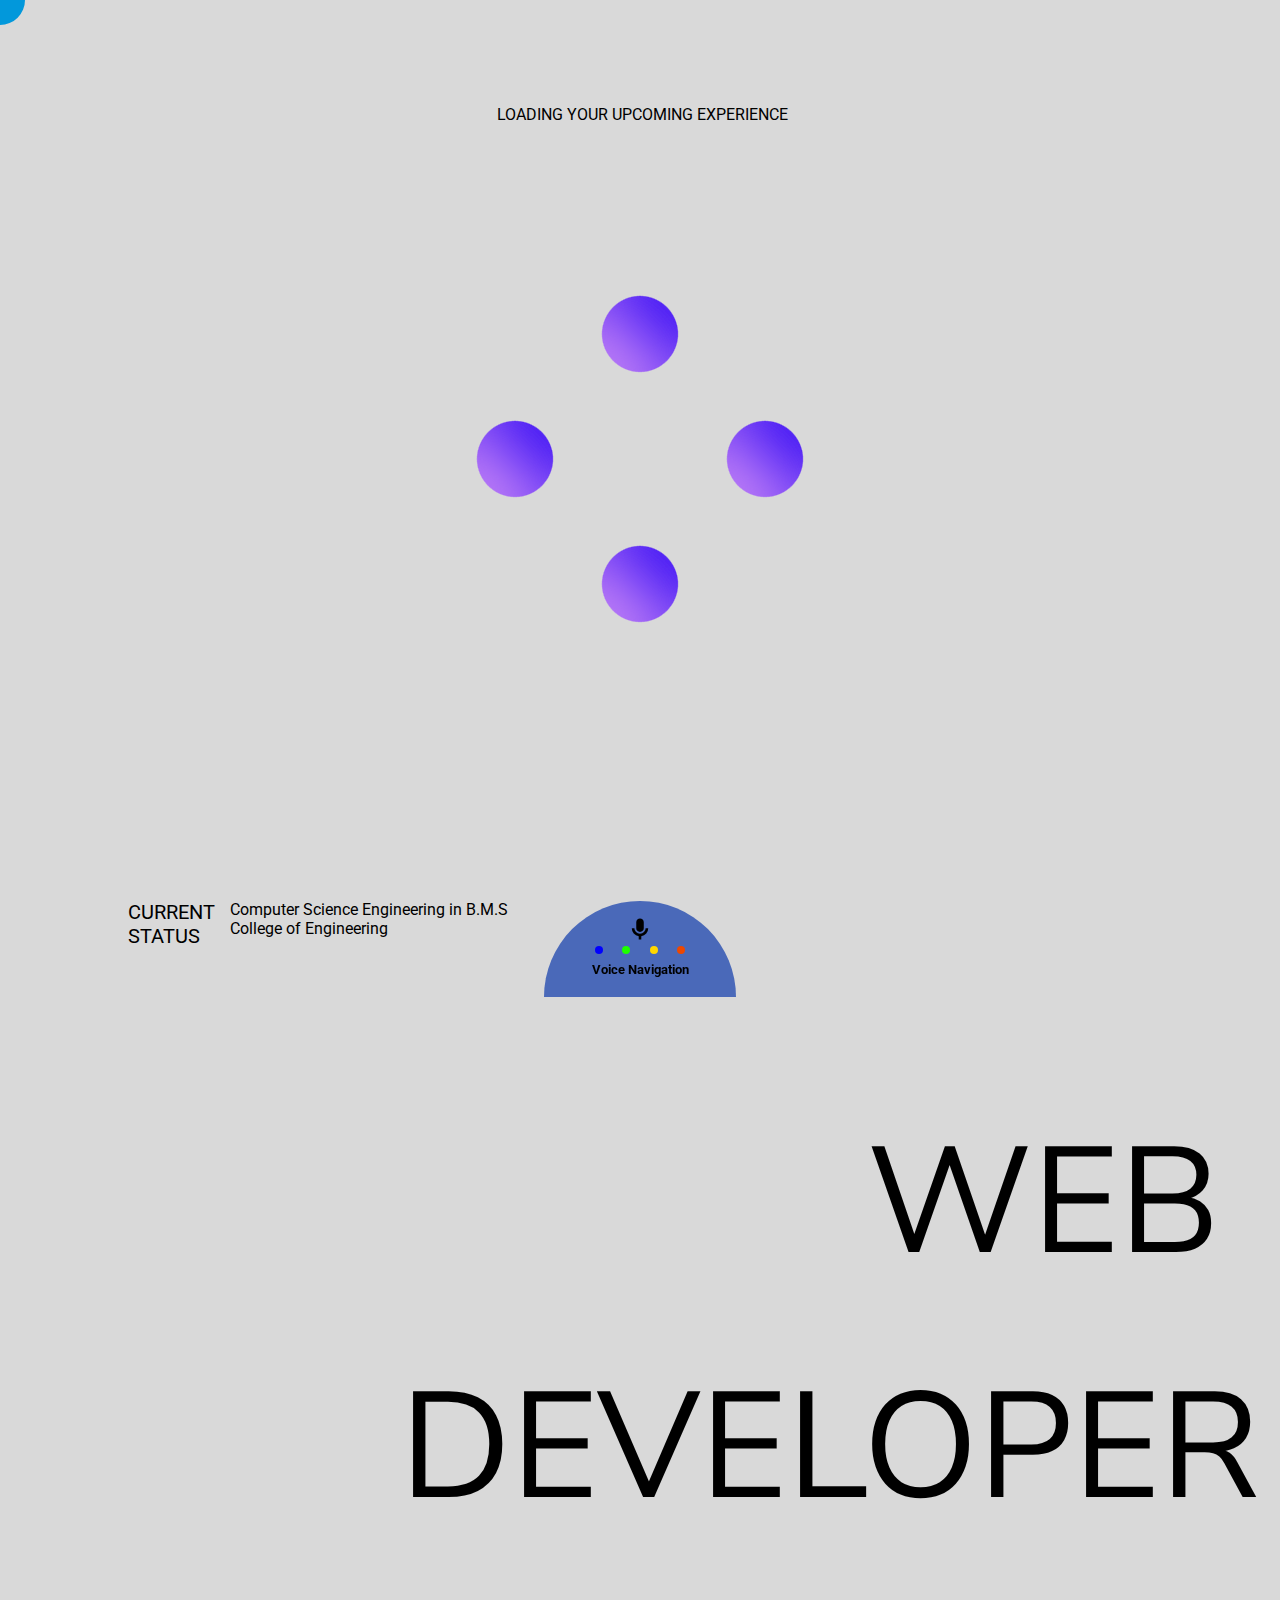
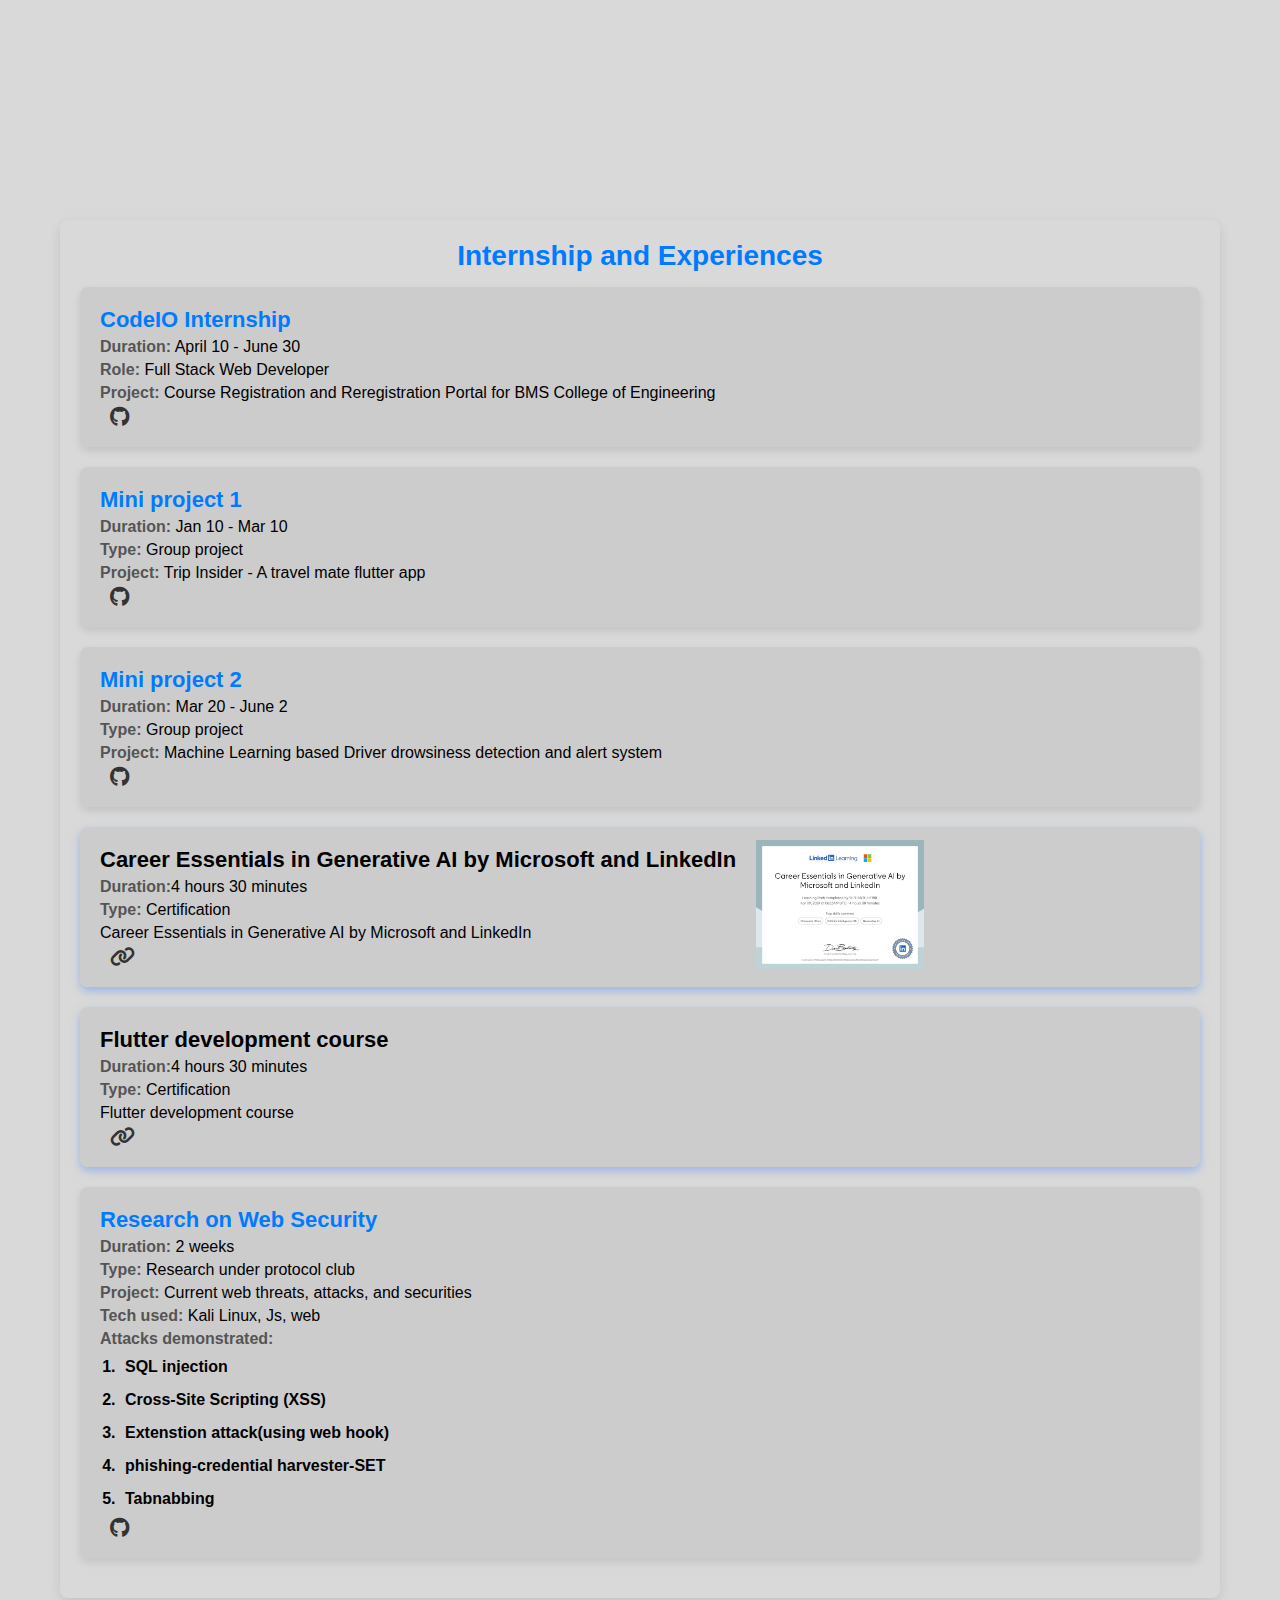
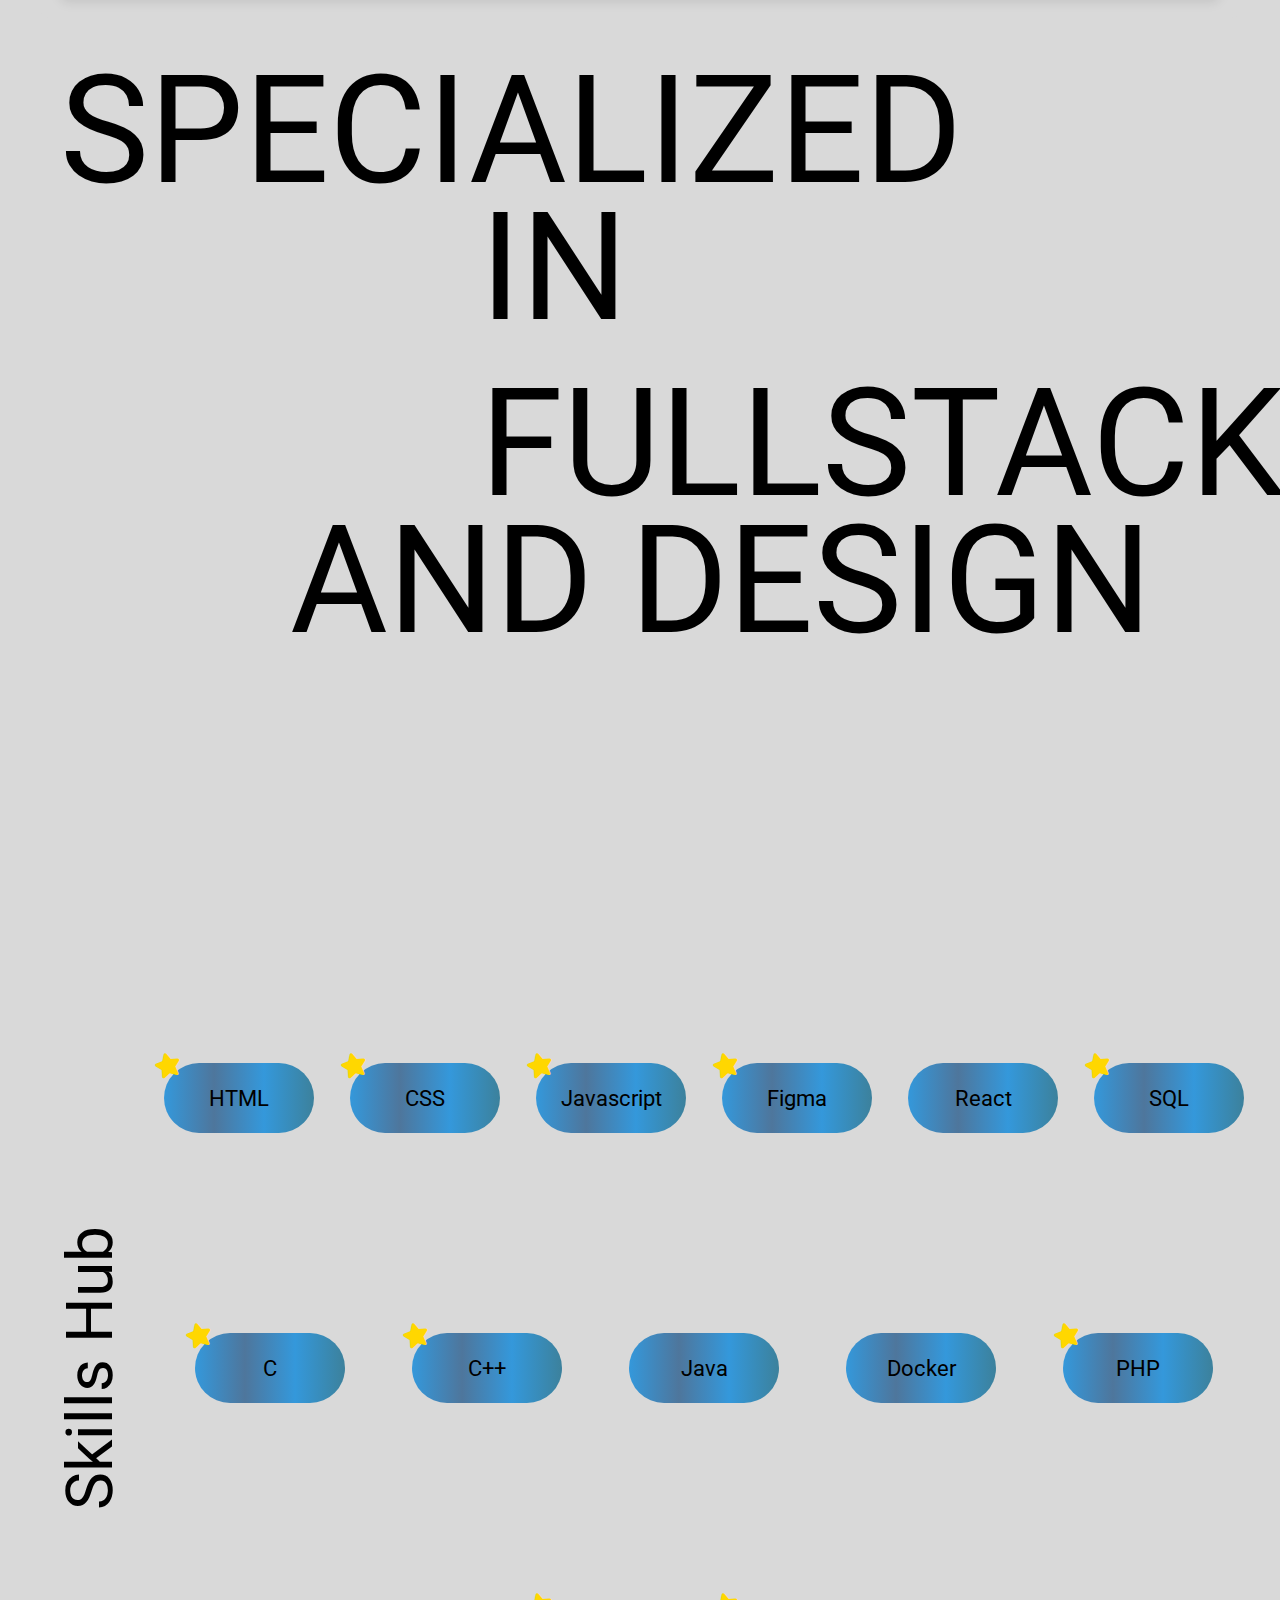
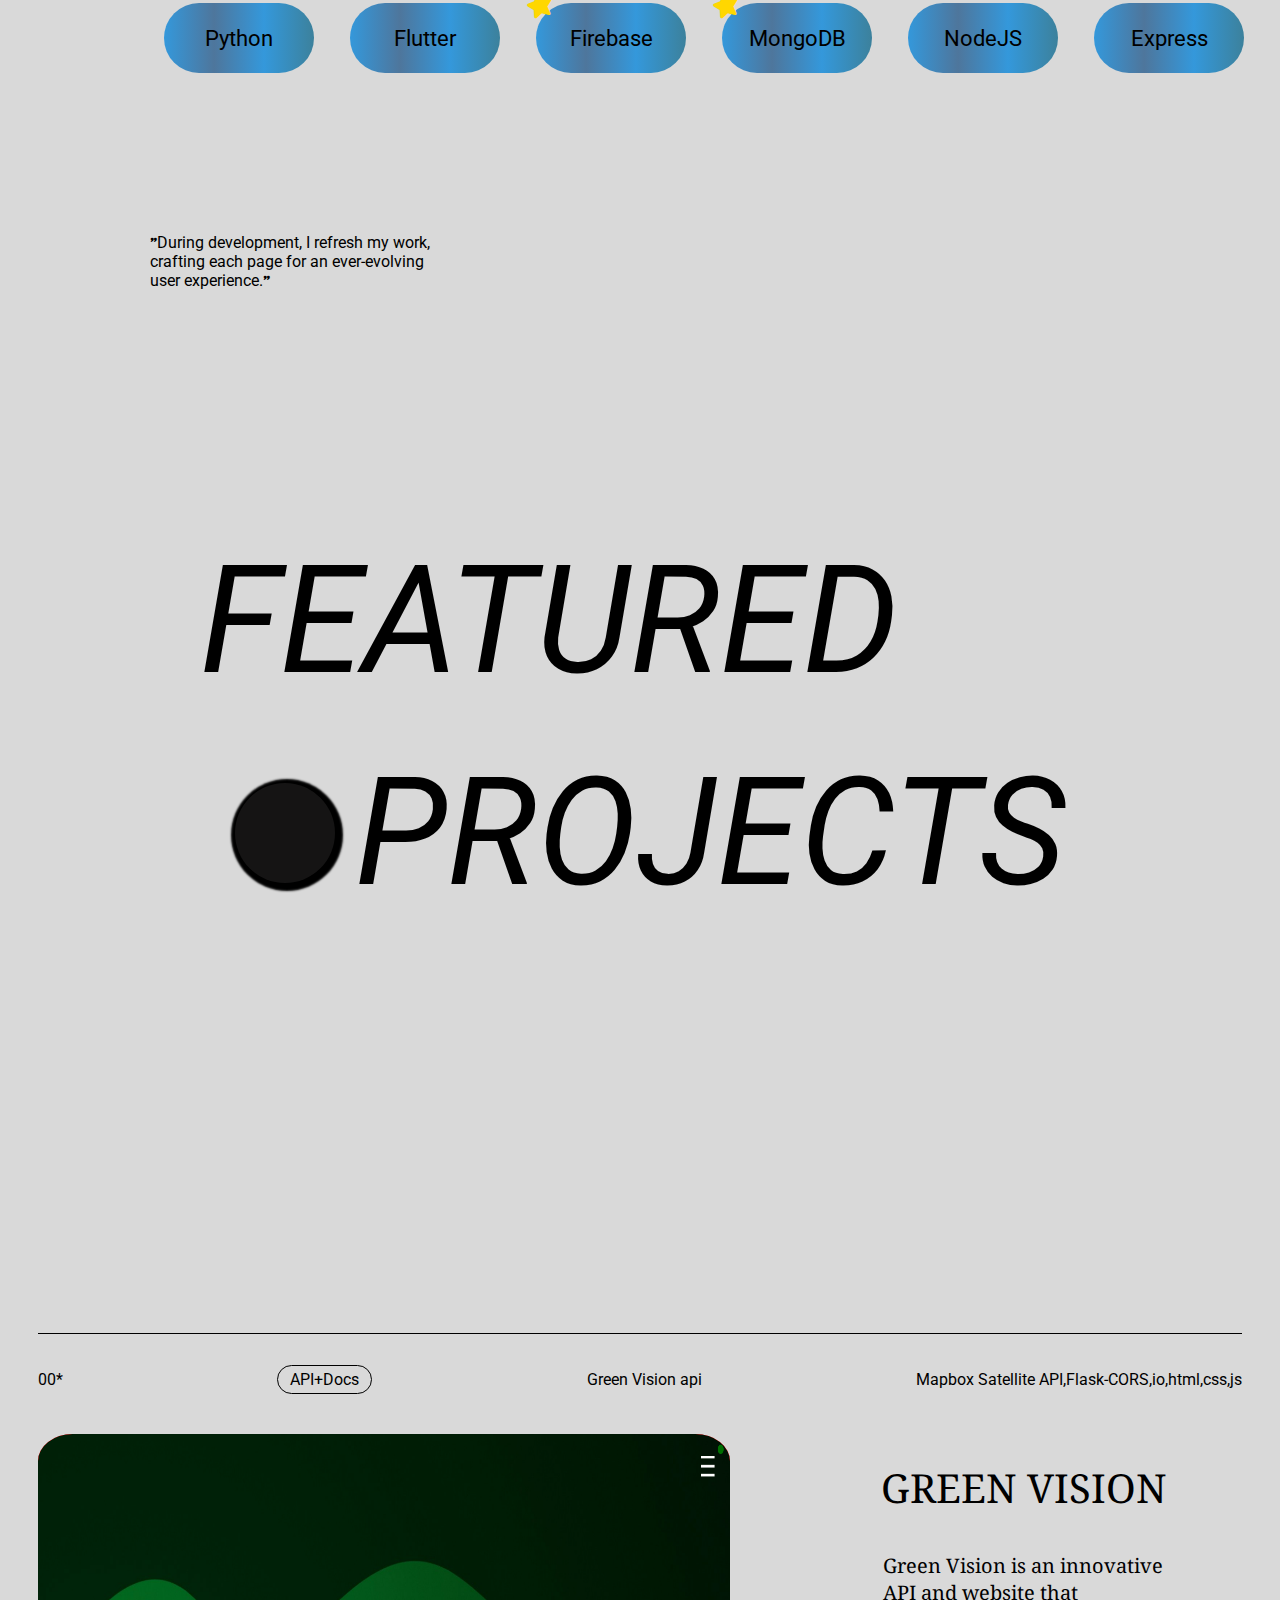
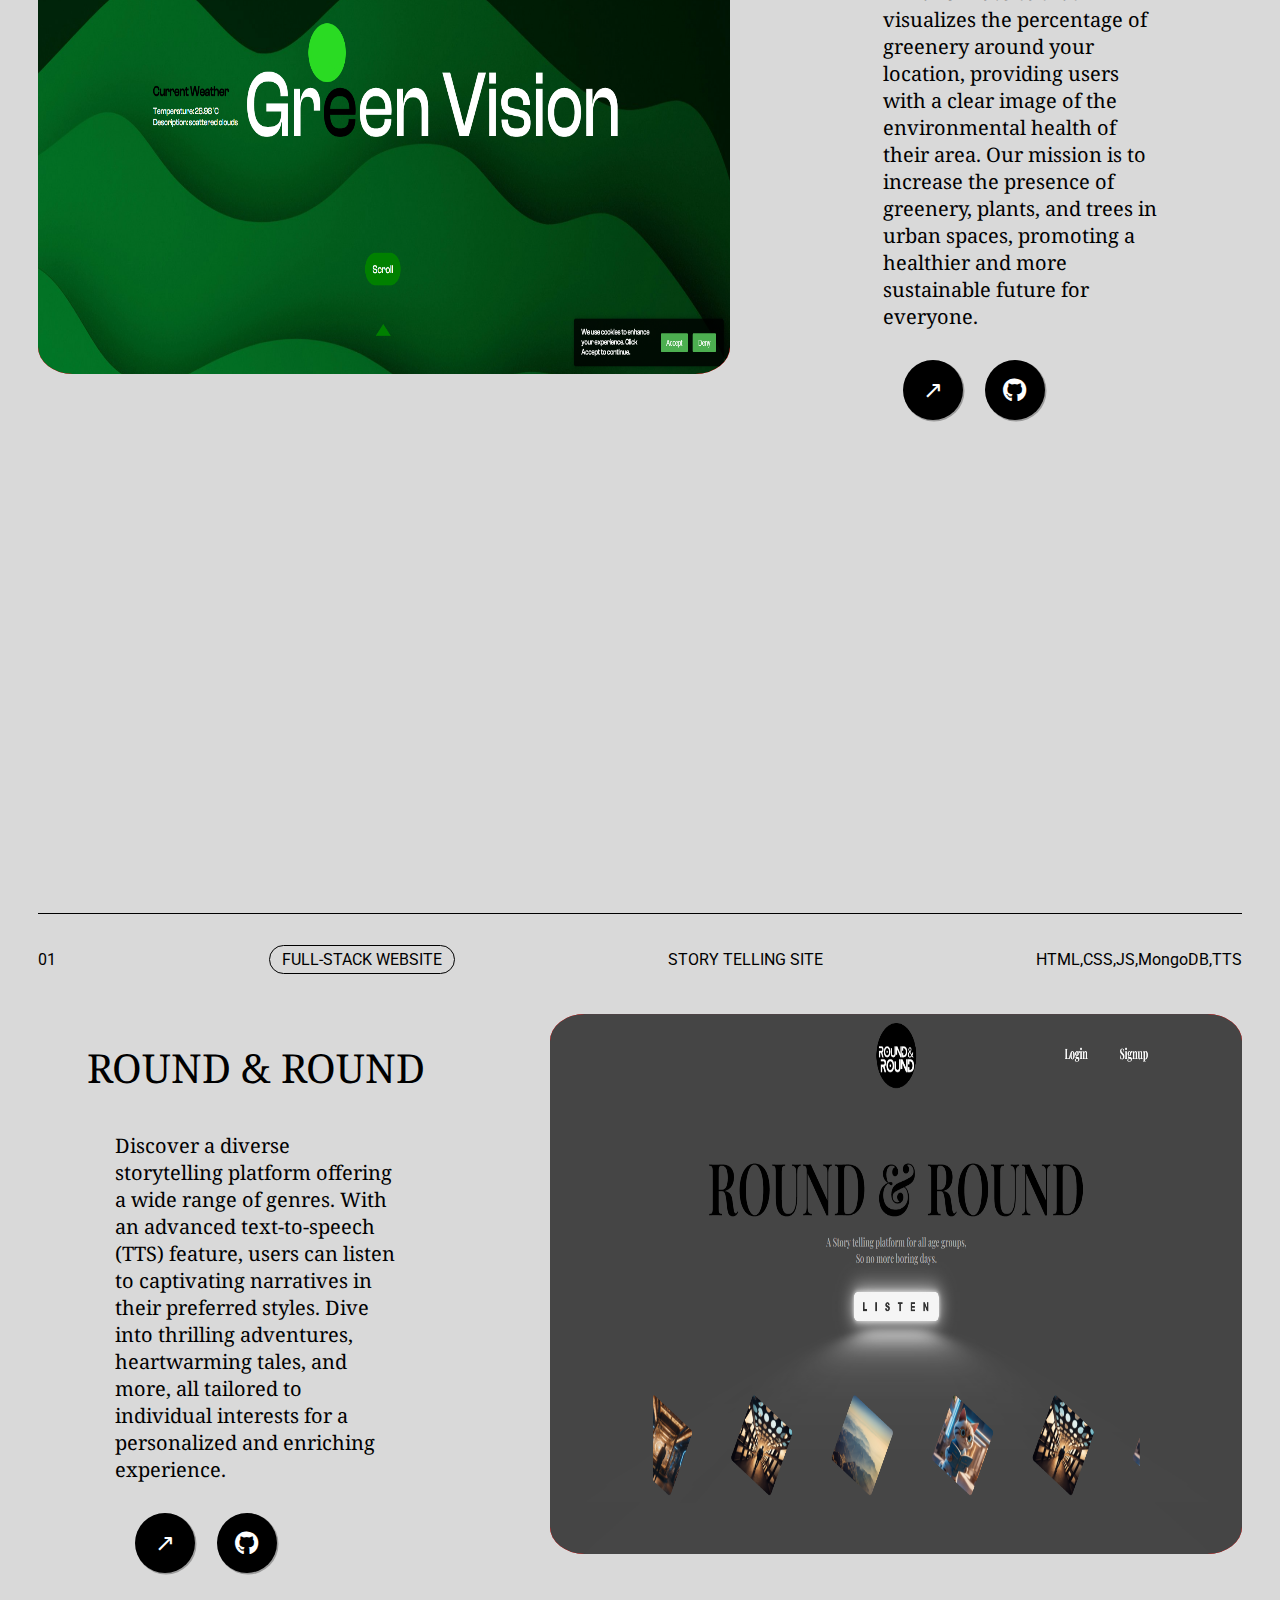
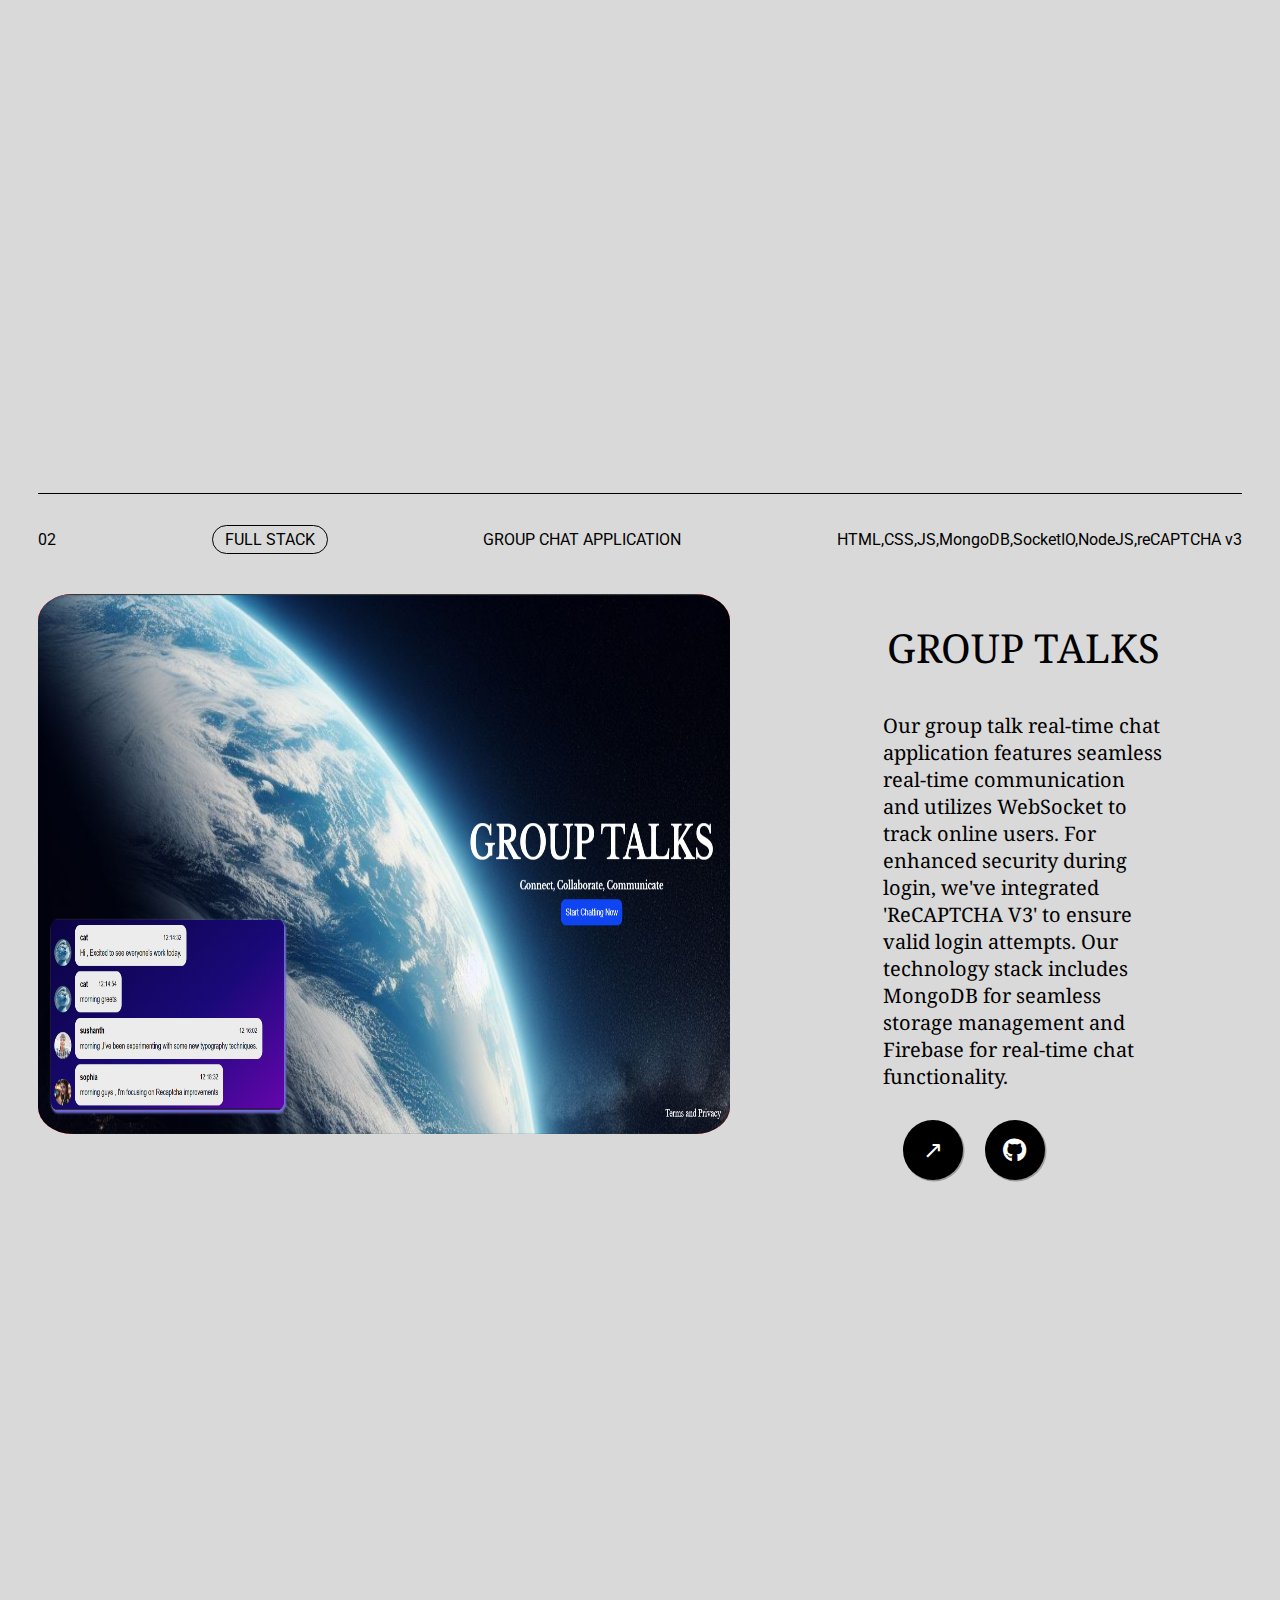
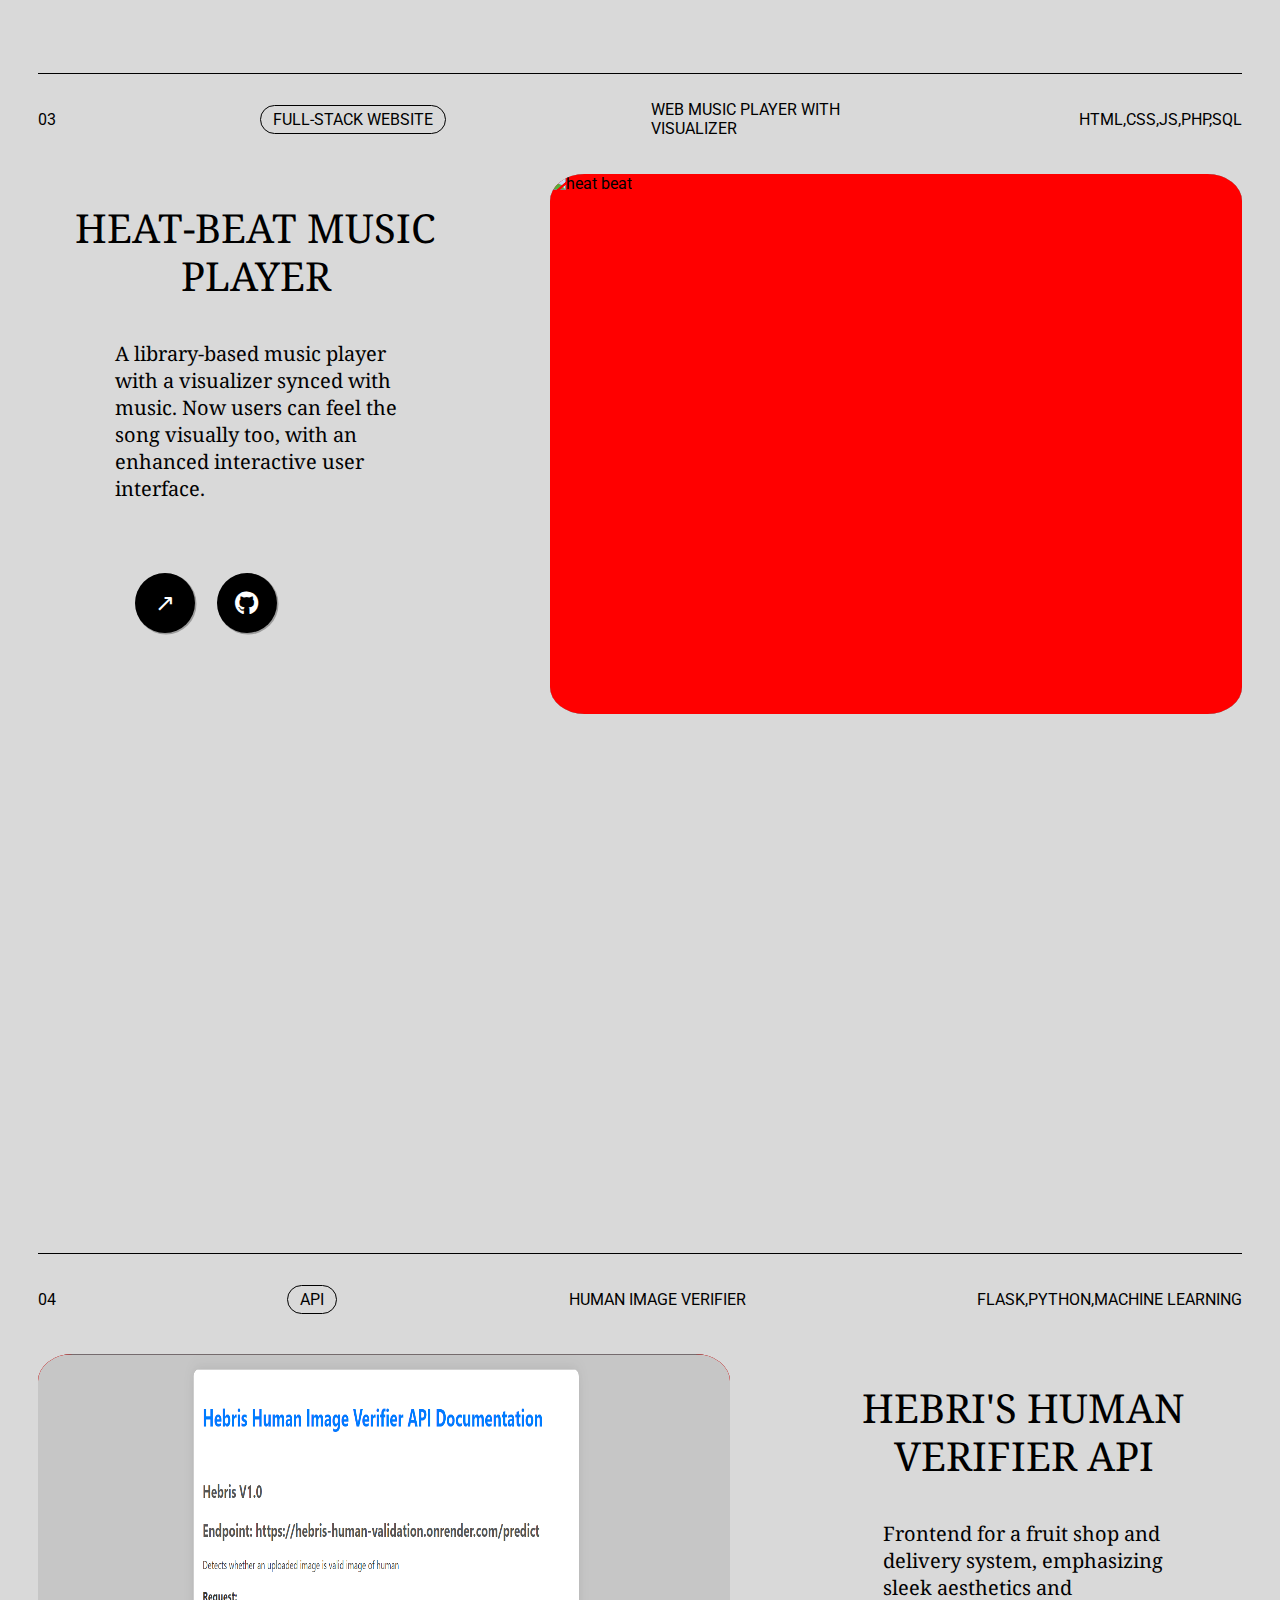
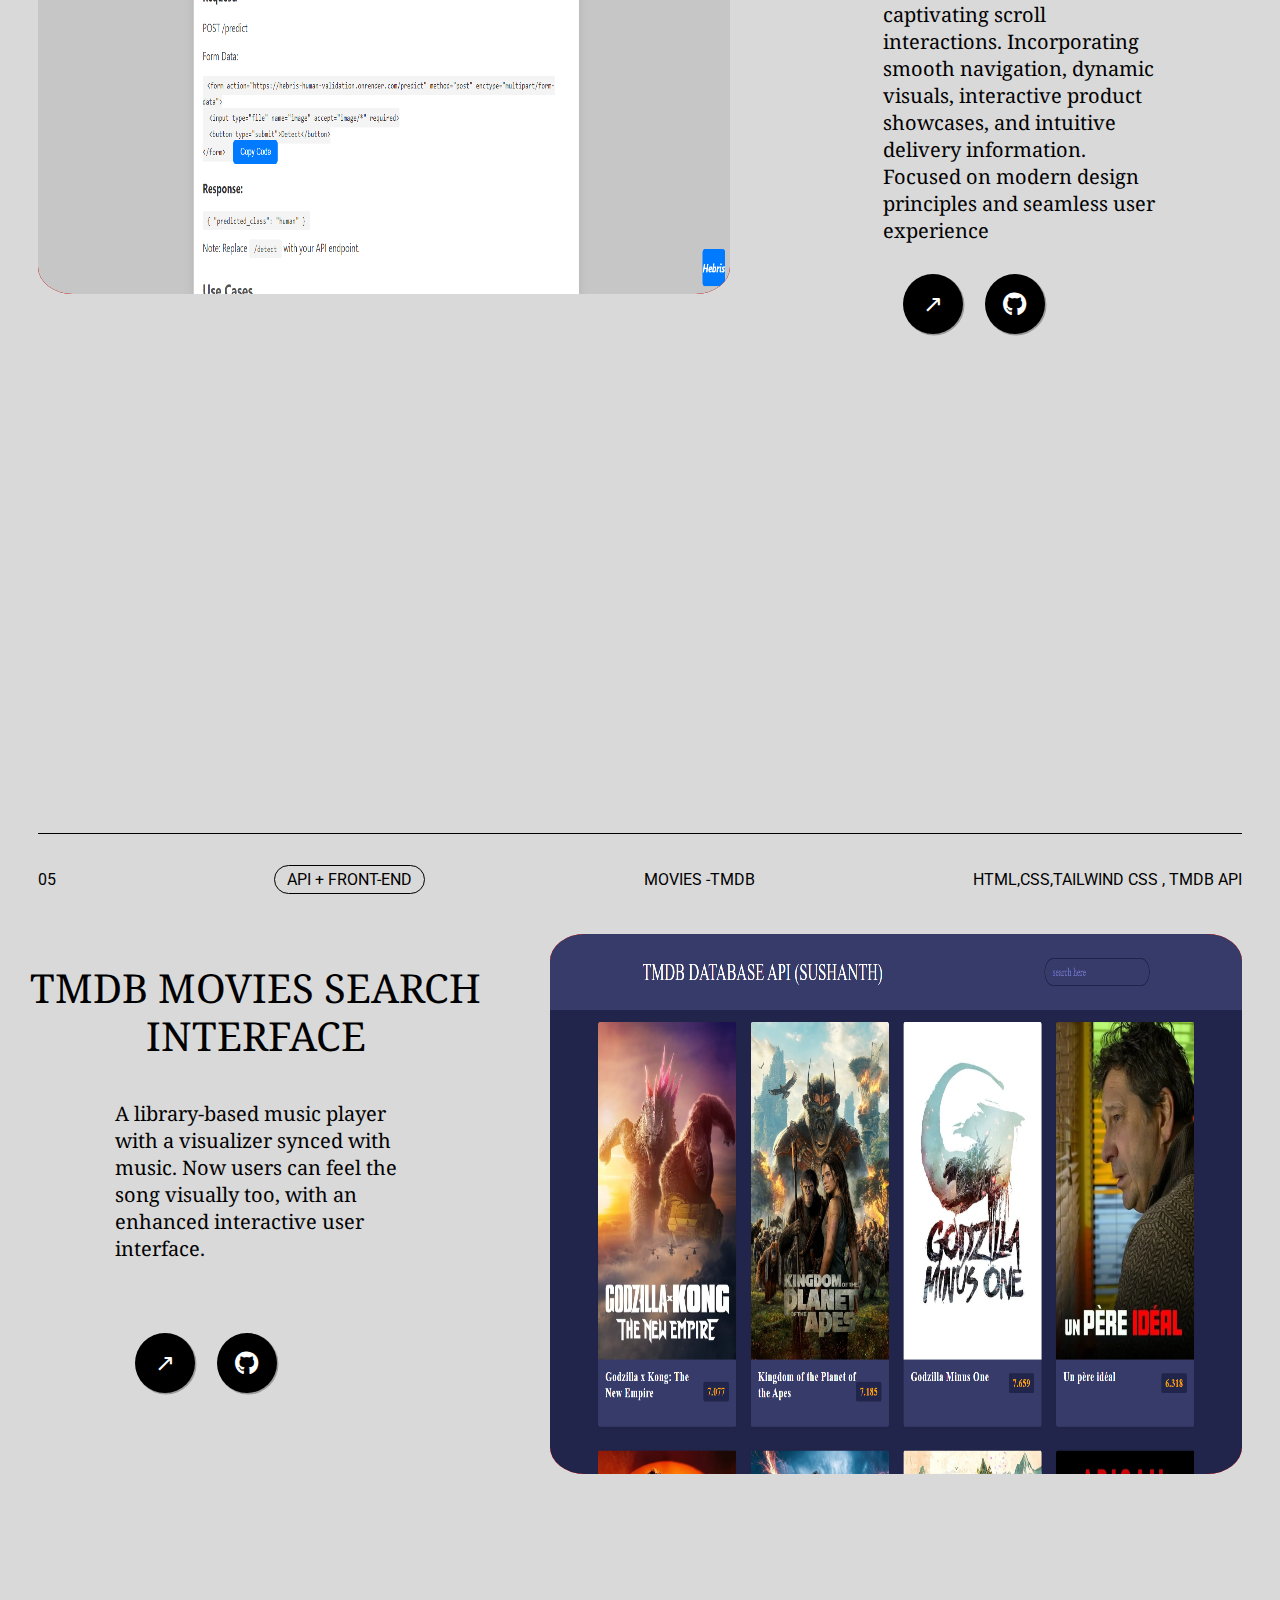
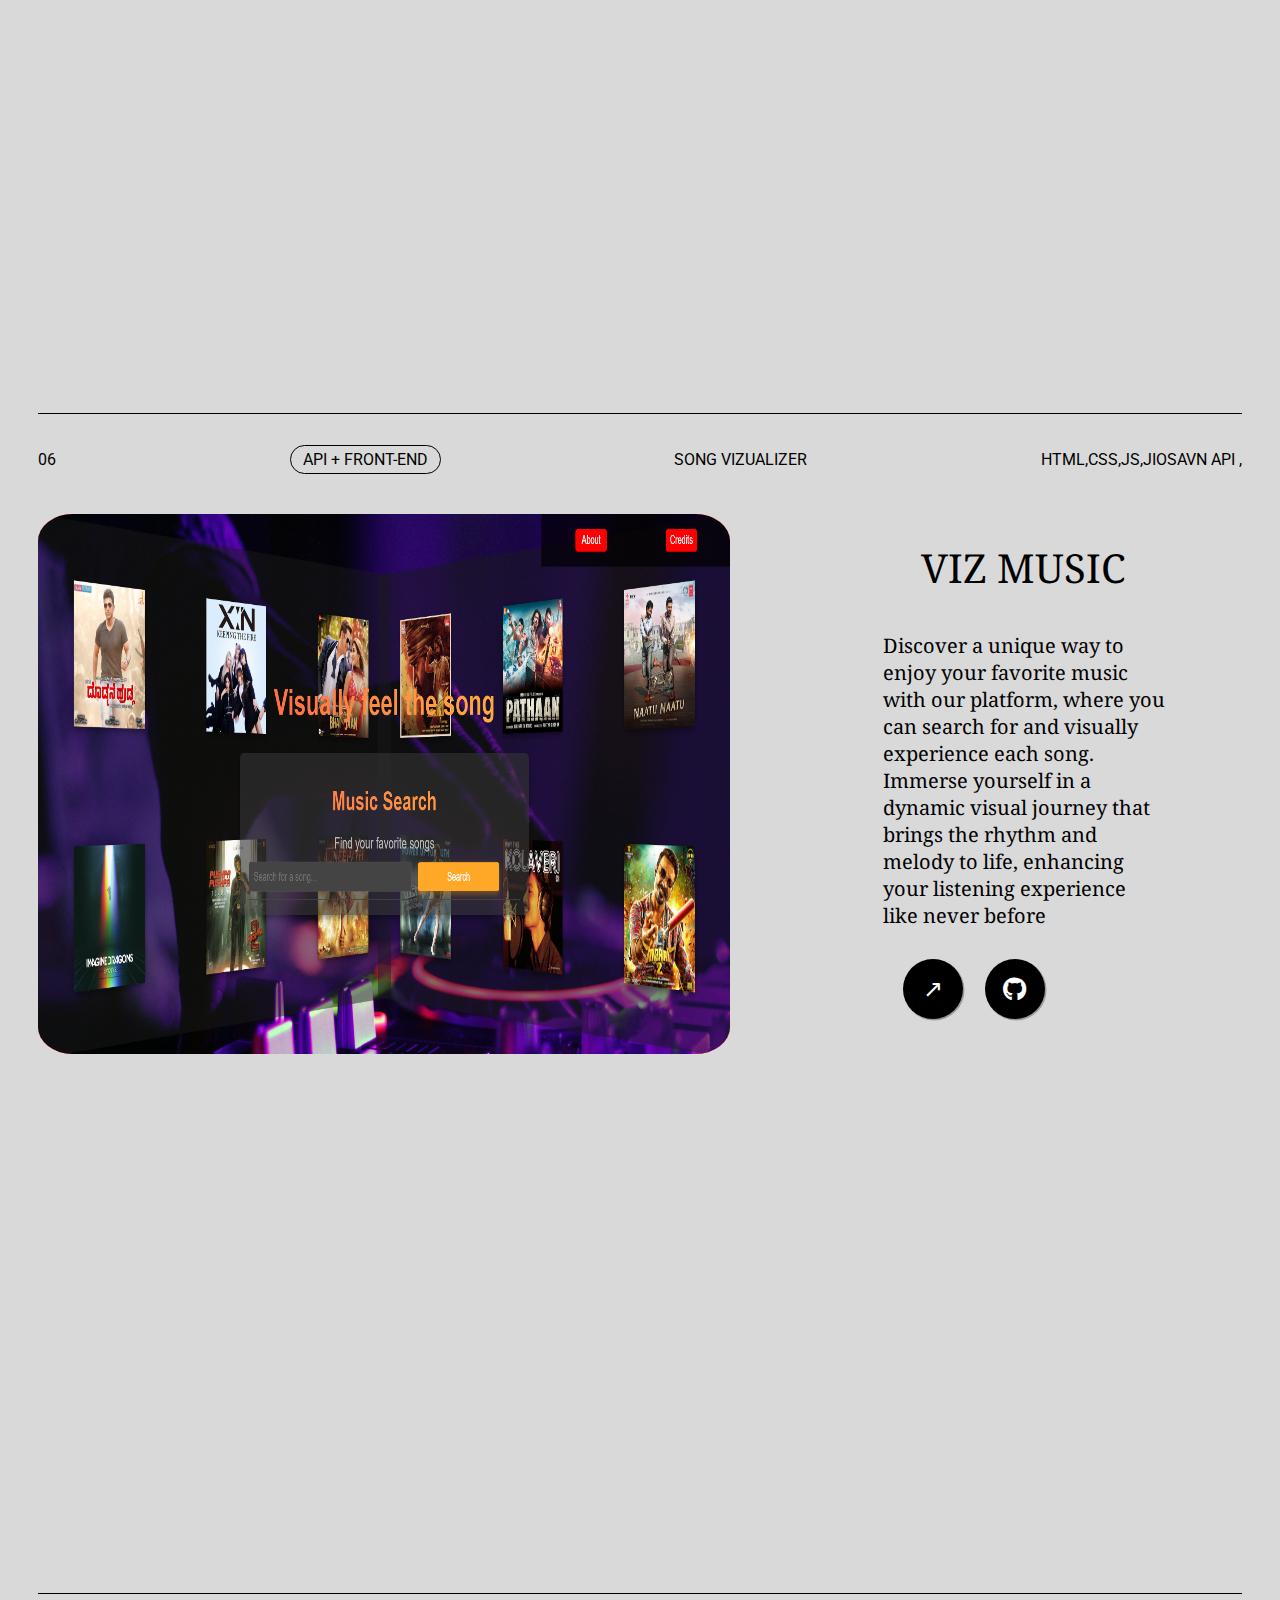
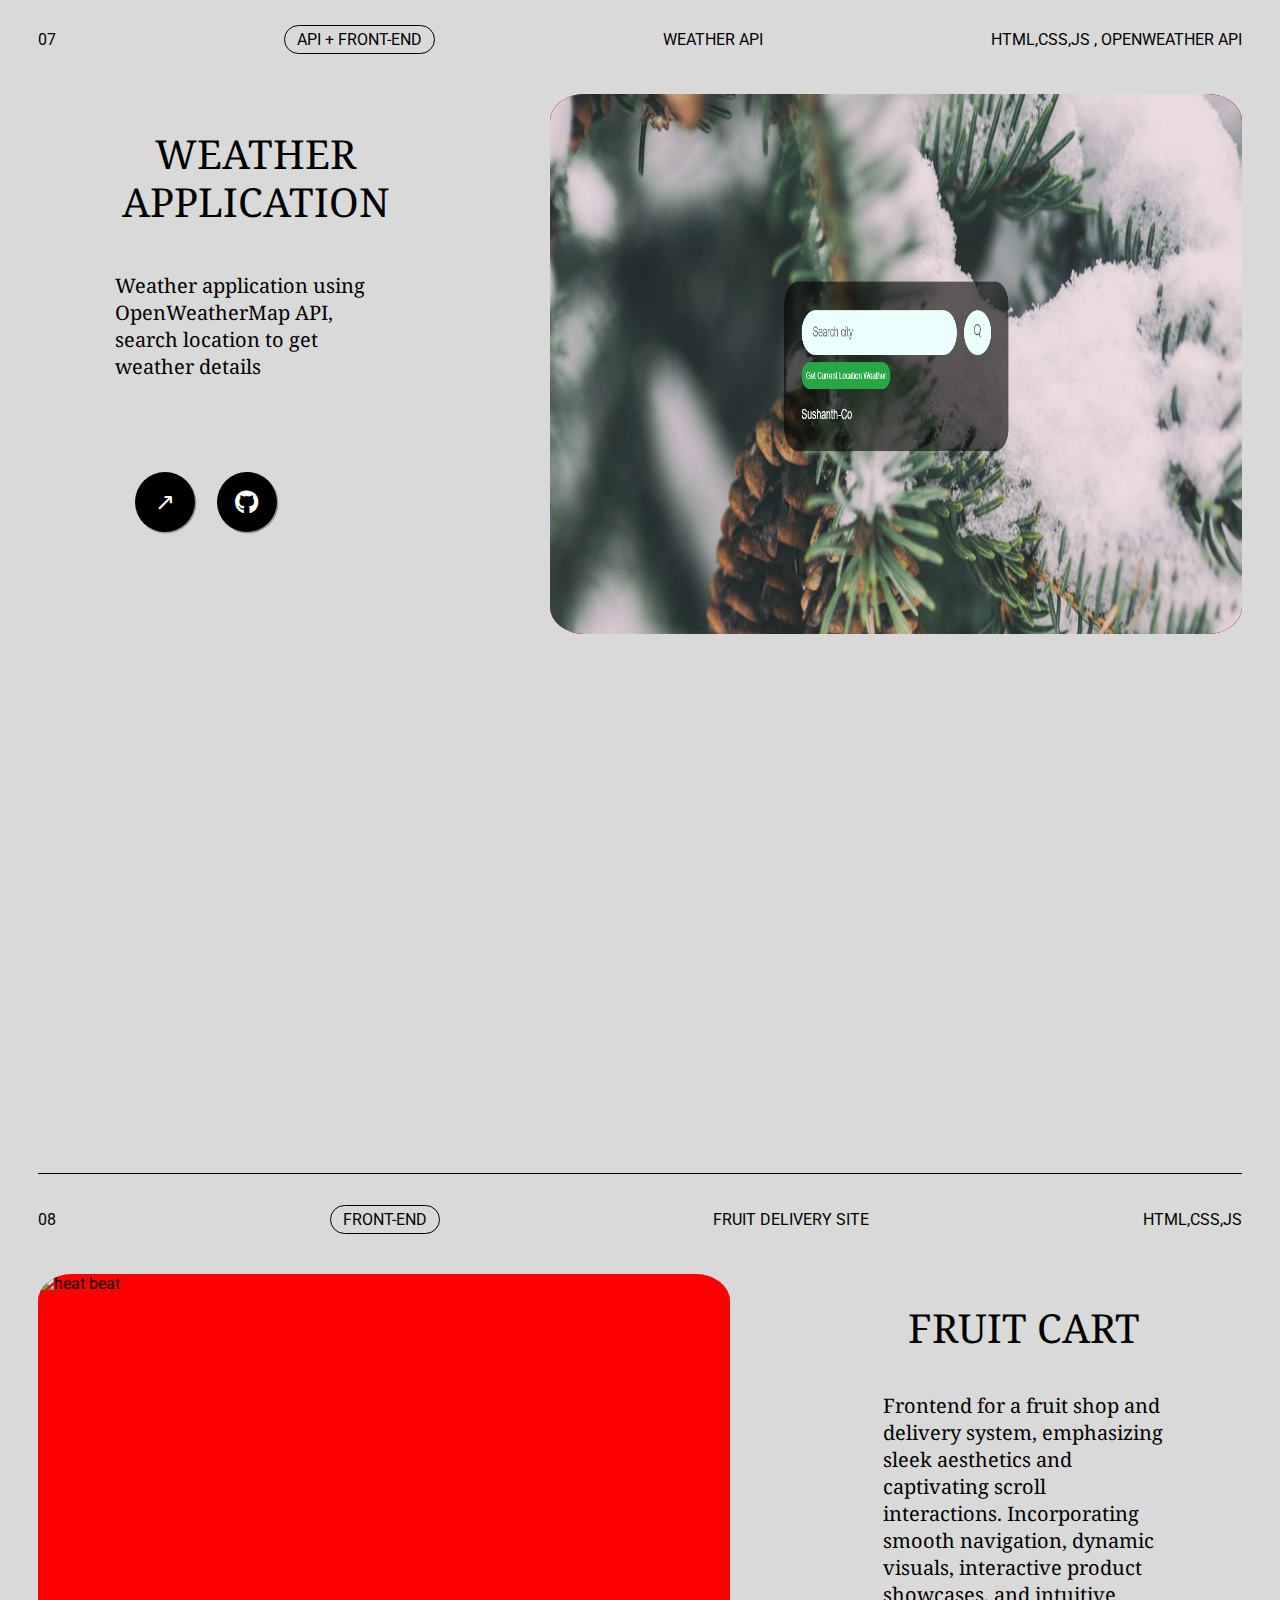
==== commit 2a94a1d3: "Update index.html" ====
--- a/index.html
+++ b/index.html
@@ -78,7 +78,7 @@
 
                 
                 <div class="thumb scrollable-div">
-                    <img src="sushanth-formal-linkedin2.jpg" alt="sushanth">
+                    <img src="sushanth-scz.jpg" alt="sushanth">
                 </div>
             </div>
         </div>
--- a/style.css
+++ b/style.css
@@ -2978,7 +2978,58 @@
     height: 0;
   }
   
-
-
-
-
+  .flair {
+    width: 50px;
+    height: 50px;
+    position: fixed;
+    top: 0;
+    left: 0;
+    z-index: 9999999;
+    pointer-events: none;
+    border-radius: 50%;
+    background-color: #0298db;
+}
+.musicforfeel{
+    height: 50px;
+    width: 50px;
+    background-color: var(--inda);
+    color: var(--primary-color);
+    border-radius: 10px;
+    position: fixed;
+    bottom: 20px;
+    left: 20px;
+    font-size: 40px;
+    display: flex;
+    justify-content: center;
+    align-items: center;
+    transition: background-color 0.3s, transform 0.6s; 
+}
+.musicforfeel:hover{
+    cursor: pointer;
+    z-index: 9999999999;
+
+}
+.musicforfeel:hover span {
+    display: inline-block; /* Necessary for transform to work */
+    transform: rotate(360deg);
+    transition: transform 0.6s; /* Smooth rotation */
+}
+.sparkle {
+    position: absolute;
+    background: rgba(255, 255, 255, 0.8);
+    border-radius: 50%;
+    opacity: 0;
+    pointer-events: none; /* Prevent interaction with sparkles */
+    animation: sparkle-animation 0.75s forwards;
+}
+
+@keyframes sparkle-animation {
+    0% {
+        transform: scale(0);
+        opacity: 1;
+    }
+    100% {
+        transform: scale(5);
+        opacity: 0;
+    }
+}
